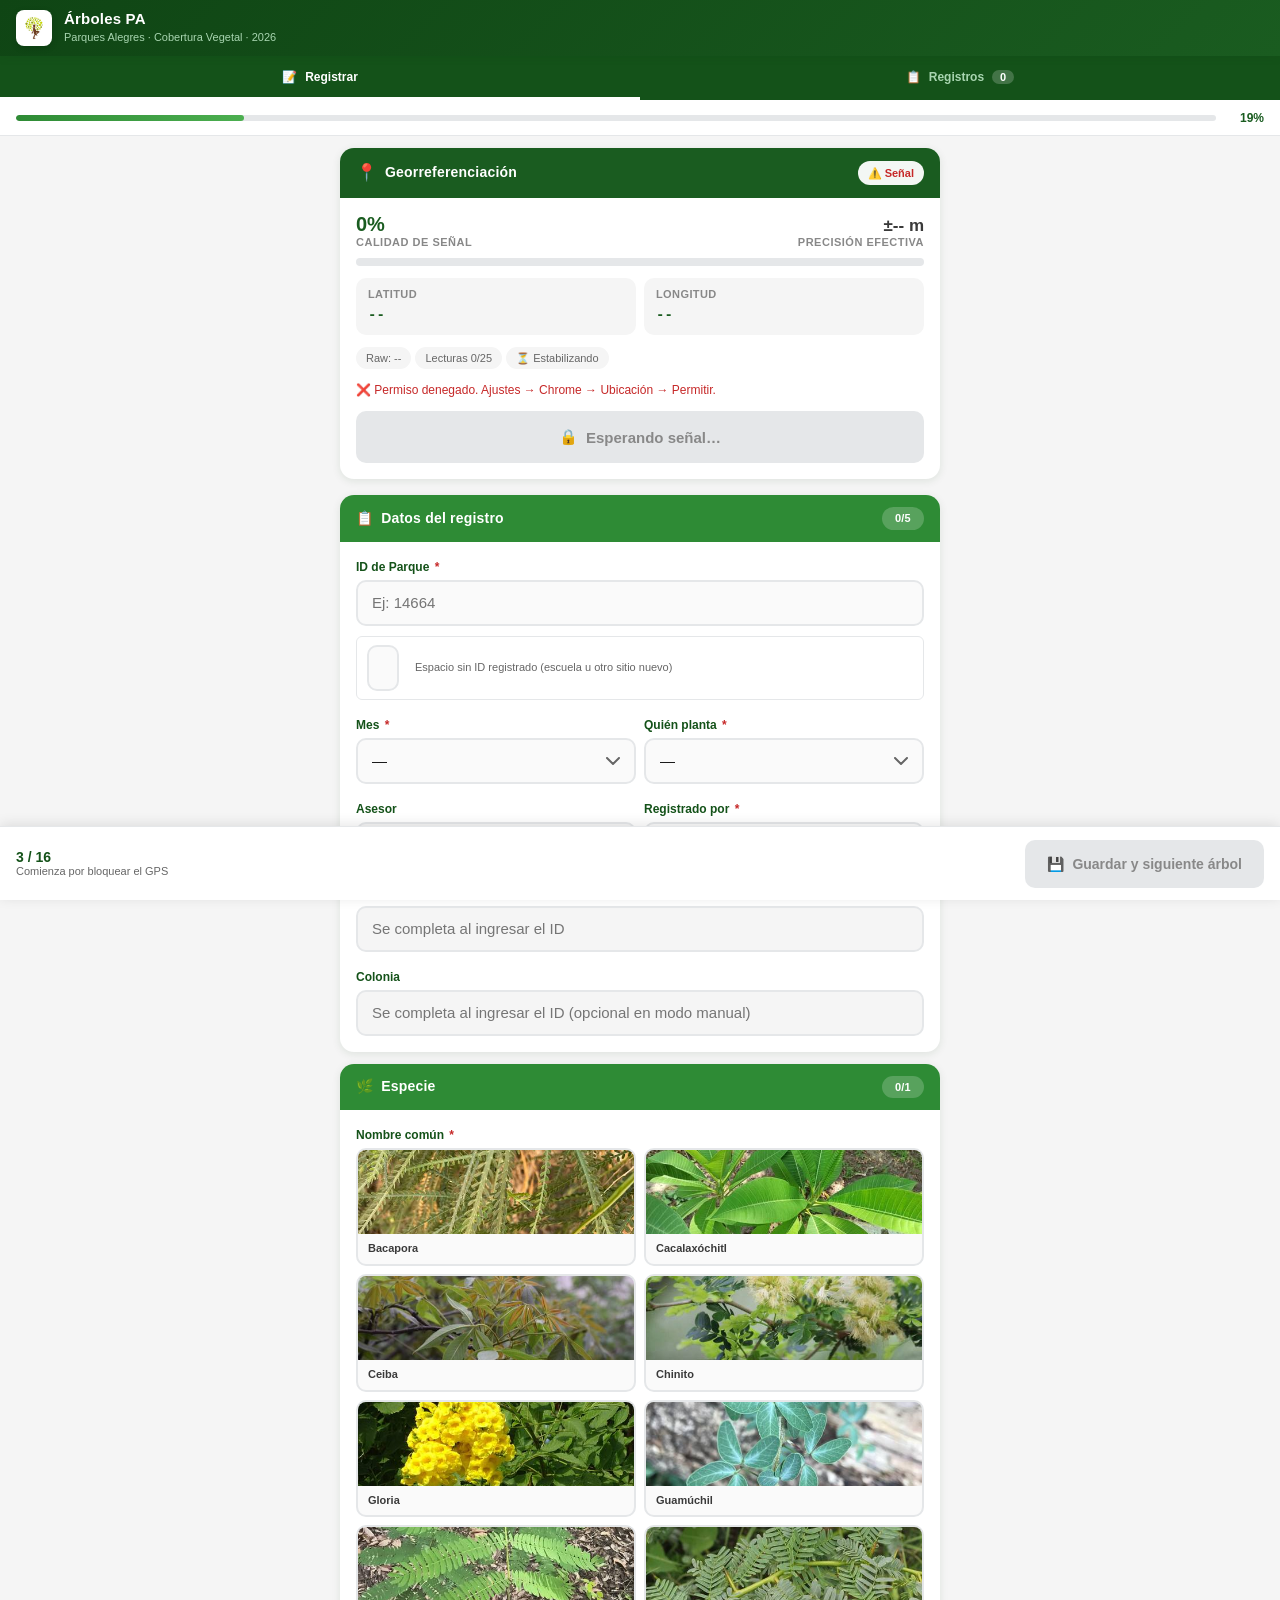
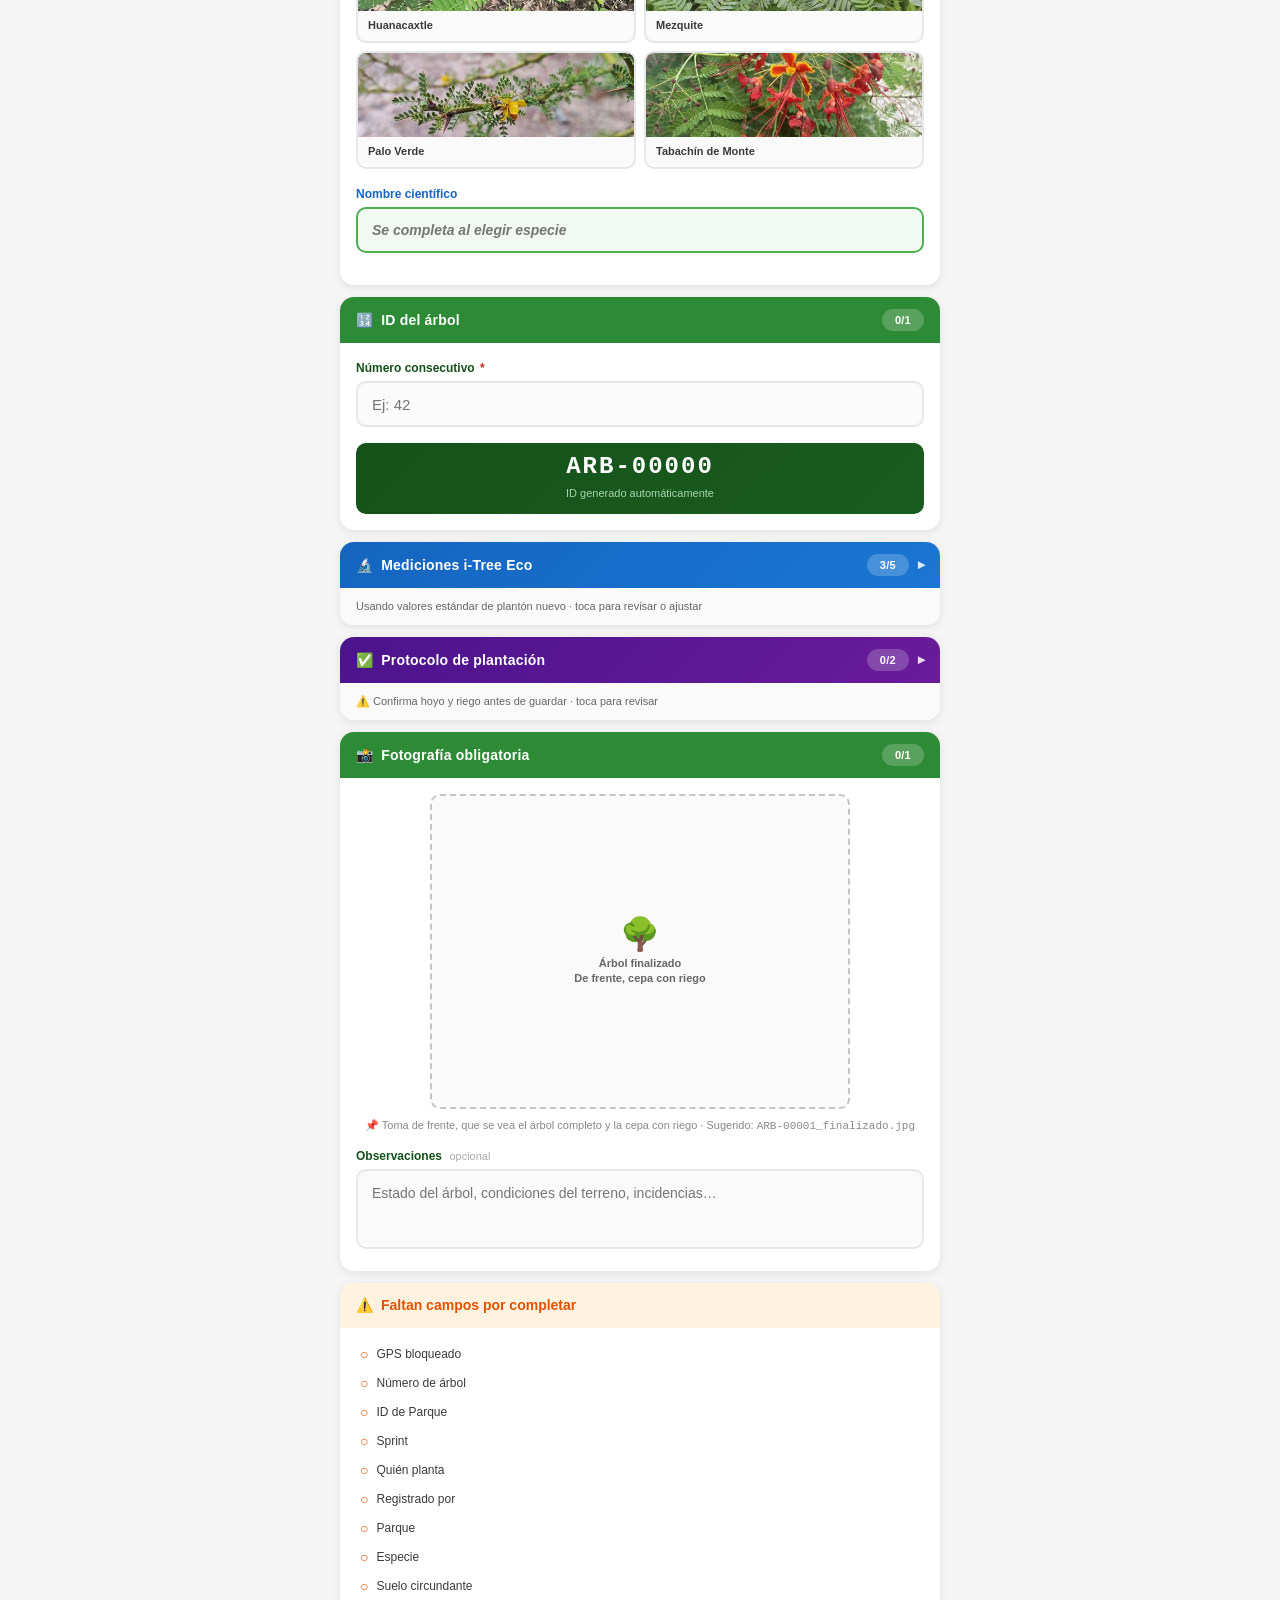
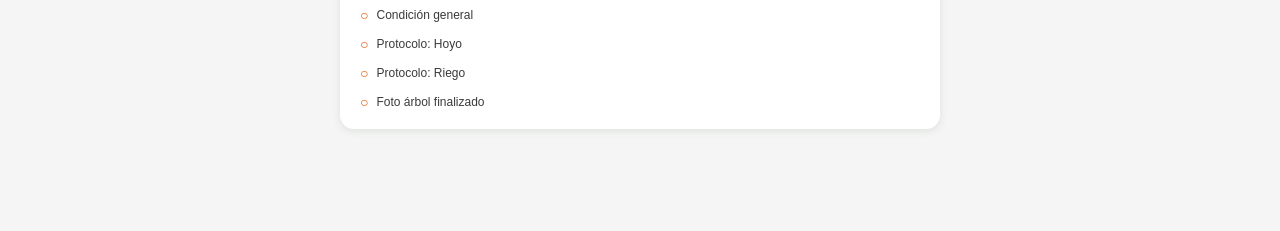
==== index.html @ ad4aee0a "Add files via upload Versión con una foto" ====
<!DOCTYPE html>
<html lang="es">
<head>
<meta charset="UTF-8">
<meta name="viewport" content="width=device-width, initial-scale=1.0, maximum-scale=1.0, user-scalable=no">
<meta name="apple-mobile-web-app-capable" content="yes">
<meta name="apple-mobile-web-app-status-bar-style" content="black-translucent">
<meta name="theme-color" content="#0F4514">
<meta name="description" content="Árboles PA — App de registro de campo, Parques Alegres, Culiacán. Cobertura Vegetal · 2026.">
<link rel="manifest" href="manifest.json">
<link rel="icon" type="image/png" sizes="32x32" href="favicon-32.png">
<link rel="apple-touch-icon" href="apple-touch-icon.png">
<title>Árboles PA · Registro de Campo</title>
<style>
:root{
  --c-p-900:#0F4514;--c-p-800:#145219;--c-p-700:#1A5C20;--c-p-600:#2E8B35;--c-p-500:#4CAF50;--c-p-100:#D4EDDA;--c-p-50:#F1F9F2;
  --c-a-700:#1565C0;--c-a-100:#E3F2FD;--c-ok:#2E7D32;--c-warn:#E65100;--c-err:#C62828;
  --c-n-900:#0F1419;--c-n-800:#1A1A1A;--c-n-700:#3A3A3A;--c-n-600:#666;--c-n-500:#888;--c-n-400:#AAA;
  --c-n-300:#C4C4C4;--c-n-200:#E5E7E9;--c-n-100:#F5F5F5;--c-n-50:#FAFAFA;--c-w:#FFF;
  --s-1:4px;--s-2:8px;--s-3:12px;--s-4:16px;--s-5:20px;--s-6:24px;--s-8:32px;--s-10:40px;
  --ff:-apple-system,BlinkMacSystemFont,'Segoe UI',Roboto,sans-serif;
  --ff-mono:ui-monospace,'SF Mono',Monaco,Consolas,monospace;
  --fs-xs:11px;--fs-sm:12px;--fs-md:14px;--fs-lg:15px;--fs-xl:17px;--fs-2xl:20px;--fs-3xl:24px;
  --r-sm:6px;--r-md:10px;--r-lg:14px;--r-full:999px;
  --sh-1:0 1px 2px rgba(15,69,20,.08);--sh-2:0 2px 8px rgba(15,69,20,.10);--sh-3:0 6px 18px rgba(15,69,20,.14);--sh-up:0 -2px 12px rgba(0,0,0,.10);
  --t-fast:120ms;--t-base:200ms;--t-slow:340ms;--easing:cubic-bezier(.2,.8,.2,1);
  --header-h:56px;--tabs-h:44px;--progress-h:36px;--savebar-h:74px;
}
@media(prefers-reduced-motion:reduce){*,*::before,*::after{animation:none!important;transition-duration:.01ms!important}}
*,*::before,*::after{box-sizing:border-box;margin:0;padding:0}
html,body{height:100%}
body{font-family:var(--ff);font-size:var(--fs-md);line-height:1.5;color:var(--c-n-800);background:var(--c-n-100);-webkit-tap-highlight-color:transparent;overscroll-behavior:none;-webkit-font-smoothing:antialiased}
button{font-family:inherit;cursor:pointer}
input,select,textarea{font-family:inherit}
button:focus-visible,input:focus-visible,select:focus-visible,textarea:focus-visible{outline:3px solid var(--c-p-500);outline-offset:2px}
.app-bar{background:linear-gradient(135deg,var(--c-p-900) 0%,var(--c-p-700) 100%);color:var(--c-w);padding:var(--s-3) var(--s-4);position:sticky;top:0;z-index:100;box-shadow:var(--sh-2);display:flex;align-items:center;gap:var(--s-3);height:var(--header-h)}
.app-bar__logo{width:36px;height:36px;border-radius:8px;background:#fff;padding:3px;object-fit:contain;flex-shrink:0;box-shadow:0 2px 6px rgba(0,0,0,.15)}
.app-bar__title{font-size:var(--fs-lg);font-weight:700;letter-spacing:.2px;line-height:1.15}
.app-bar__sub{font-size:var(--fs-xs);color:#A8D5B0;margin-top:2px;font-weight:500}
.tabs{display:flex;background:var(--c-p-800);position:sticky;top:var(--header-h);z-index:99;height:var(--tabs-h)}
.tab-btn{flex:1;padding:0 var(--s-3);border:none;background:none;color:#A8D5B0;font-size:var(--fs-sm);font-weight:600;display:flex;align-items:center;justify-content:center;gap:var(--s-2);border-bottom:3px solid transparent;transition:all var(--t-base) var(--easing)}
.tab-btn[aria-selected="true"]{color:var(--c-w);border-bottom-color:var(--c-w)}
.tab-btn__badge{background:rgba(255,255,255,.20);color:var(--c-w);font-size:var(--fs-xs);font-weight:700;padding:1px 8px;border-radius:var(--r-full);min-width:22px}
.tab-btn[aria-selected="true"] .tab-btn__badge{background:var(--c-w);color:var(--c-p-700)}
.tab-content{display:none;padding-bottom:calc(var(--savebar-h) + var(--s-4))}
.tab-content[data-active="true"]{display:block}
.progress-strip{background:var(--c-w);position:sticky;top:calc(var(--header-h) + var(--tabs-h));z-index:90;padding:var(--s-2) var(--s-4);border-bottom:1px solid var(--c-n-200);display:flex;align-items:center;gap:var(--s-3);height:var(--progress-h)}
.progress-strip__bar{flex:1;height:6px;background:var(--c-n-200);border-radius:var(--r-full);overflow:hidden}
.progress-strip__fill{height:100%;width:0%;background:linear-gradient(90deg,var(--c-p-600),var(--c-p-500));transition:width var(--t-slow) var(--easing);border-radius:var(--r-full)}
.progress-strip__pct{font-size:var(--fs-sm);font-weight:700;color:var(--c-p-700);font-variant-numeric:tabular-nums;min-width:36px;text-align:right}
.banner{padding:var(--s-3) var(--s-4);font-size:var(--fs-sm);display:flex;align-items:flex-start;gap:var(--s-2);line-height:1.5}
.banner--ok{display:none;background:#E8F5E9;color:var(--c-p-900);border-left:4px solid var(--c-ok);font-weight:600;position:sticky;top:calc(var(--header-h) + var(--tabs-h) + var(--progress-h));z-index:80;transition:opacity var(--t-slow) var(--easing)}
.gps{margin:var(--s-3) var(--s-4) var(--s-4);background:var(--c-w);border-radius:var(--r-lg);box-shadow:var(--sh-2);overflow:hidden}
.gps__head{display:flex;align-items:center;gap:var(--s-2);padding:var(--s-3) var(--s-4);background:var(--c-p-700);color:var(--c-w)}
.gps__icon{font-size:var(--fs-xl)}
.gps__title{font-size:var(--fs-md);font-weight:700;flex:1;letter-spacing:.2px}
.gps__badge{font-size:var(--fs-xs);font-weight:700;padding:4px 10px;border-radius:var(--r-full);background:rgba(255,255,255,.95);transition:all var(--t-base) var(--easing);white-space:nowrap}
.gps__badge--wait{color:var(--c-n-500)}.gps__badge--poor{color:var(--c-err)}.gps__badge--good{color:var(--c-ok)}
.gps__body{padding:var(--s-4)}
.gps__quality{display:flex;align-items:baseline;justify-content:space-between;margin-bottom:var(--s-2)}
.gps__quality-pct{font-size:var(--fs-2xl);font-weight:800;color:var(--c-p-700);font-variant-numeric:tabular-nums;line-height:1}
.gps__quality-label{font-size:var(--fs-xs);color:var(--c-n-500);font-weight:600;text-transform:uppercase;letter-spacing:.5px}
.gps__bar{background:var(--c-n-200);border-radius:var(--r-full);height:8px;margin-bottom:var(--s-3);overflow:hidden}
.gps__bar-fill{height:100%;width:0;border-radius:var(--r-full);transition:width var(--t-slow) var(--easing),background var(--t-slow)}
.gps__coords{display:grid;grid-template-columns:1fr 1fr;gap:var(--s-2);margin-bottom:var(--s-3)}
.gps__coord{background:var(--c-n-100);border-radius:var(--r-md);padding:var(--s-2) var(--s-3)}
.gps__coord-label{font-size:var(--fs-xs);color:var(--c-n-500);font-weight:700;text-transform:uppercase;letter-spacing:.4px}
.gps__coord-value{font-size:var(--fs-md);font-weight:700;color:var(--c-p-700);font-variant-numeric:tabular-nums;font-family:var(--ff-mono);margin-top:2px}
.gps__coord-dms{font-size:var(--fs-xs);color:var(--c-n-500);margin-top:1px}
.gps__meta{display:flex;gap:var(--s-1);flex-wrap:wrap;font-size:var(--fs-xs);color:var(--c-n-600);margin-bottom:var(--s-3)}
.gps__meta-chip{background:var(--c-n-100);padding:3px 10px;border-radius:var(--r-full);font-weight:500}
.gps__msg{font-size:var(--fs-sm);color:var(--c-n-700);margin-bottom:var(--s-3);min-height:18px}
.gps__msg--good{color:var(--c-ok);font-weight:600}.gps__msg--poor{color:var(--c-err)}
.btn-lock{width:100%;padding:14px;border:none;border-radius:var(--r-md);font-size:var(--fs-lg);font-weight:700;background:var(--c-n-200);color:var(--c-n-500);transition:all var(--t-base) var(--easing);display:flex;align-items:center;justify-content:center;gap:var(--s-2);min-height:52px}
.btn-lock--ready{background:var(--c-p-600);color:var(--c-w);animation:pulseGlow 1.6s infinite}
.btn-lock--locked{background:var(--c-ok);color:var(--c-w);animation:none}
@keyframes pulseGlow{0%,100%{box-shadow:0 0 0 0 rgba(46,139,53,.45)}50%{box-shadow:0 0 0 10px rgba(46,139,53,0)}}
.gps__warn{display:none;margin-top:var(--s-2);padding:var(--s-2) var(--s-3);background:#FFF3E0;border-left:4px solid var(--c-warn);border-radius:0 var(--r-md) var(--r-md) 0;font-size:var(--fs-sm);color:var(--c-warn)}
.section{margin:var(--s-3) var(--s-4);background:var(--c-w);border-radius:var(--r-lg);box-shadow:var(--sh-2);overflow:hidden}
.section__head{display:flex;align-items:center;gap:var(--s-2);padding:var(--s-3) var(--s-4);background:var(--c-p-600);color:var(--c-w);font-size:var(--fs-md);font-weight:700;letter-spacing:.2px}
.section__head--collapsible{cursor:pointer;user-select:none}
.section__chevron{transition:transform var(--t-base) var(--easing);font-size:14px;opacity:.85}
.section.is-collapsed .section__chevron{transform:rotate(-90deg)}
.section.is-collapsed .section__body{display:none}
.section__summary{padding:10px var(--s-4);font-size:var(--fs-xs);color:var(--c-n-600);background:var(--c-n-50);display:none}
.section.is-collapsed .section__summary{display:block}
.section__head--itree{background:linear-gradient(135deg,#1565C0,#1976D2)}
.section__head--proto{background:linear-gradient(135deg,#4A148C,#6A1B9A)}
.section__head__title{flex:1;display:flex;align-items:center;gap:var(--s-2)}
.section__head__status{font-size:var(--fs-xs);font-weight:700;padding:3px 10px;border-radius:var(--r-full);background:rgba(255,255,255,.20);min-width:42px;text-align:center;transition:all var(--t-base) var(--easing)}
.section__head__status--ok{background:var(--c-w);color:var(--c-ok)}
.section__body{padding:var(--s-4)}
.field{margin-bottom:var(--s-4)}
.field:last-child{margin-bottom:0}
.field__label{display:block;font-size:var(--fs-sm);font-weight:700;color:var(--c-p-800);margin-bottom:var(--s-1)}
.field__label .req{color:var(--c-err);margin-left:2px}
.field__label .opt{color:var(--c-n-400);font-weight:500;font-size:var(--fs-xs);margin-left:4px}
.field__hint{font-size:var(--fs-xs);color:var(--c-n-500);margin-top:4px;line-height:1.45}
.field input,.field select,.field textarea{width:100%;padding:12px 14px;border:2px solid var(--c-n-200);border-radius:var(--r-md);font-size:var(--fs-lg);color:var(--c-n-800);background:var(--c-n-50);transition:all var(--t-fast) var(--easing);-webkit-appearance:none;appearance:none;min-height:46px}
.field input:focus,.field select:focus,.field textarea:focus{border-color:var(--c-p-600);background:var(--c-w);outline:none;box-shadow:0 0 0 3px rgba(46,139,53,.18)}
.field--ok input,.field--ok select,.field--ok textarea{border-color:var(--c-p-600);background:var(--c-p-50)}
.field select{background-image:url("data:image/svg+xml,%3Csvg xmlns='http://www.w3.org/2000/svg' width='14' height='8' viewBox='0 0 14 8'%3E%3Cpath d='M1 1l6 6 6-6' stroke='%23666' stroke-width='2' fill='none' stroke-linecap='round'/%3E%3C/svg%3E");background-repeat:no-repeat;background-position:right 14px center;padding-right:40px;cursor:pointer}
.field textarea{resize:none;height:80px;font-size:var(--fs-md);line-height:1.5}
.field-row{display:grid;grid-template-columns:1fr 1fr;gap:var(--s-2)}
.field--auto input{background:var(--c-p-50)!important;border-color:var(--c-p-500)!important;color:var(--c-p-800)!important;font-weight:600;font-size:var(--fs-md);font-style:italic}
.field--auto .field__label{color:var(--c-a-700)}
.field-unit{position:relative}
.field-unit input{padding-right:54px}
.field-unit__sufix{position:absolute;right:14px;top:50%;transform:translateY(-50%);font-size:var(--fs-md);font-weight:700;color:var(--c-n-500);pointer-events:none}
.itree-card{margin-top:var(--s-3);background:var(--c-a-100);border-radius:var(--r-md);padding:var(--s-3);display:flex;align-items:center;gap:var(--s-2);flex-wrap:wrap}
.itree-card__label{font-size:var(--fs-xs);font-weight:700;color:var(--c-a-700);text-transform:uppercase;letter-spacing:.5px;width:100%}
.itree-code{background:var(--c-p-700);color:var(--c-w);padding:6px 14px;border-radius:var(--r-sm);font-size:var(--fs-lg);font-weight:700;font-family:var(--ff-mono);letter-spacing:1.5px}
.itree-bd{font-size:var(--fs-xs);font-weight:700;padding:4px 10px;border-radius:var(--r-full)}
.itree-bd--si{background:#C8E6C9;color:#1B5E20}
.itree-bd--no{background:#FFF9C4;color:#827717}
.itree-alt{width:100%;font-size:var(--fs-xs);color:var(--c-warn);background:#FFF3E0;padding:6px 10px;border-radius:var(--r-sm)}
input[readonly]{background:var(--c-n-100);color:var(--c-n-700);cursor:not-allowed}
.manual-toggle{display:flex;align-items:center;gap:8px;margin-top:10px;padding:8px 10px;border-radius:var(--r-sm);border:1.5px solid var(--c-n-200);font-size:var(--fs-xs);color:var(--c-n-600);cursor:pointer;transition:all var(--t-base) var(--easing)}
.manual-toggle input[type="checkbox"]{width:16px;height:16px;flex-shrink:0;accent-color:var(--c-p-600);cursor:pointer}
.manual-toggle span{line-height:1.3}
.manual-toggle.is-active{border-color:var(--c-p-600);background:var(--c-p-50);color:var(--c-p-800);font-weight:600}
.especie-grid{display:grid;grid-template-columns:repeat(2,1fr);gap:var(--s-2)}
.especie-card{position:relative;border:2px solid var(--c-n-200);border-radius:var(--r-md);overflow:hidden;cursor:pointer;background:var(--c-n-50);transition:all var(--t-base) var(--easing);text-align:left}
.especie-card img{width:100%;height:84px;object-fit:cover;display:block;background:var(--c-n-100)}
.especie-card__name{display:block;padding:8px 10px;font-size:var(--fs-xs);font-weight:700;color:var(--c-n-700);line-height:1.25}
.especie-card.is-active{border-color:var(--c-p-600);background:var(--c-p-50);box-shadow:0 0 0 3px var(--c-p-100)}
.especie-card.is-active .especie-card__name{color:var(--c-p-800)}
.especie-card__check{position:absolute;top:6px;right:6px;width:22px;height:22px;border-radius:50%;background:var(--c-p-700);color:#fff;display:none;align-items:center;justify-content:center;font-size:13px;font-weight:900}
.especie-card.is-active .especie-card__check{display:flex}
.id-display{background:linear-gradient(135deg,var(--c-p-800),var(--c-p-700));color:var(--c-w);border-radius:var(--r-md);padding:var(--s-3) var(--s-4);text-align:center;margin-top:var(--s-3)}
.id-display__value{font-size:var(--fs-3xl);font-weight:800;font-family:var(--ff-mono);letter-spacing:2px;line-height:1}
.id-display__label{font-size:var(--fs-xs);color:#A8D5B0;margin-top:6px;font-weight:500}
.proto-list{display:flex;flex-direction:column;gap:var(--s-2)}
.proto-item{display:flex;align-items:center;gap:var(--s-3);padding:var(--s-3) var(--s-4);border:2px solid var(--c-n-200);border-radius:var(--r-md);background:var(--c-n-50);transition:all var(--t-base) var(--easing);cursor:pointer;user-select:none;min-height:64px}
.proto-item:active{transform:scale(.98)}
.proto-item--done{border-color:var(--c-ok);background:linear-gradient(135deg,#F1F9F2,#E8F5E9)}
.proto-item__check{width:28px;height:28px;flex-shrink:0;border:2px solid var(--c-n-300);border-radius:50%;display:flex;align-items:center;justify-content:center;background:var(--c-w);transition:all var(--t-base) var(--easing);font-size:var(--fs-md);color:transparent;font-weight:900}
.proto-item--done .proto-item__check{background:var(--c-ok);border-color:var(--c-ok);color:var(--c-w)}
.proto-item__check::before{content:"✓"}
.proto-item input[type=checkbox]{position:absolute;opacity:0;pointer-events:none}
.proto-item__txt{flex:1}
.proto-item__title{font-size:var(--fs-md);font-weight:700;color:var(--c-n-800);line-height:1.3}
.proto-item__sub{font-size:var(--fs-xs);color:var(--c-n-600);margin-top:2px;line-height:1.4}
.proto-item--done .proto-item__title{color:var(--c-p-800)}
.foto-grid{display:grid;grid-template-columns:1fr 1fr;gap:var(--s-3)}
.foto-grid--single{grid-template-columns:1fr}
.foto-grid--single .foto-slot{aspect-ratio:4/3;max-width:420px;margin:0 auto;width:100%}
.foto-slot{position:relative;border:2px dashed var(--c-n-300);border-radius:var(--r-md);aspect-ratio:1;overflow:hidden;background:var(--c-n-50);display:flex;flex-direction:column;align-items:center;justify-content:center;transition:all var(--t-base) var(--easing);cursor:pointer}
.foto-slot:active{transform:scale(.98)}
.foto-slot--taken{border-style:solid;border-color:var(--c-ok)}
.foto-slot input[type=file]{position:absolute;inset:0;opacity:0;cursor:pointer;font-size:0}
.foto-slot__icon{font-size:32px;line-height:1;margin-bottom:6px;pointer-events:none}
.foto-slot__label{font-size:var(--fs-xs);color:var(--c-n-600);font-weight:600;text-align:center;padding:0 var(--s-2);pointer-events:none;line-height:1.35}
.foto-slot__img{position:absolute;inset:0;width:100%;height:100%;object-fit:cover;display:none}
.foto-slot__check{position:absolute;top:8px;right:8px;background:var(--c-ok);color:var(--c-w);border-radius:50%;width:26px;height:26px;display:none;align-items:center;justify-content:center;font-size:var(--fs-md);font-weight:900;box-shadow:0 2px 6px rgba(0,0,0,.3)}
.foto-slot--taken .foto-slot__check{display:flex}
.foto-slot--taken .foto-slot__icon,.foto-slot--taken .foto-slot__label{display:none}
.foto-nota{font-size:var(--fs-xs);color:var(--c-n-500);text-align:center;margin-top:var(--s-2)}
.pending{margin:var(--s-3) var(--s-4);background:var(--c-w);border-radius:var(--r-lg);box-shadow:var(--sh-2);overflow:hidden}
.pending__head{background:#FFF3E0;color:var(--c-warn);padding:var(--s-3) var(--s-4);font-size:var(--fs-md);font-weight:700;display:flex;align-items:center;gap:var(--s-2)}
.pending__list{padding:var(--s-3)}
.pending__item{display:flex;align-items:center;gap:var(--s-2);font-size:var(--fs-sm);color:var(--c-n-700);padding:var(--s-1) var(--s-2);border-radius:var(--r-sm);cursor:pointer;transition:background var(--t-fast)}
.pending__item:hover{background:var(--c-n-100)}
.pending__item::before{content:"○";color:var(--c-warn);font-size:var(--fs-md);font-weight:700}
.pending__ok{display:none;padding:var(--s-4);text-align:center;font-size:var(--fs-md);color:var(--c-ok);font-weight:700}
.pending--ok .pending__head,.pending--ok .pending__list{display:none}
.pending--ok .pending__ok{display:block}
.save-bar{position:fixed;bottom:0;left:0;right:0;z-index:200;background:var(--c-w);box-shadow:var(--sh-up);padding:var(--s-3) var(--s-4);display:flex;align-items:center;gap:var(--s-3);border-top:1px solid var(--c-n-200);height:var(--savebar-h);transition:transform var(--t-slow) var(--easing)}
.save-bar[data-hidden="true"]{transform:translateY(100%)}
.save-bar__info{display:flex;flex-direction:column;flex:1;line-height:1.2}
.save-bar__count{font-size:var(--fs-md);font-weight:800;color:var(--c-p-800);font-variant-numeric:tabular-nums}
.save-bar__hint{font-size:var(--fs-xs);color:var(--c-n-600)}
.btn-save{flex:0 0 auto;padding:14px 22px;background:var(--c-p-700);color:var(--c-w);border:none;border-radius:var(--r-md);font-size:var(--fs-md);font-weight:700;box-shadow:0 4px 12px rgba(15,69,20,.30);transition:all var(--t-base) var(--easing);display:flex;align-items:center;gap:var(--s-2);min-height:48px;min-width:160px;justify-content:center}
.btn-save:disabled{background:var(--c-n-200);color:var(--c-n-500);box-shadow:none;cursor:not-allowed}
.btn-save--saving{background:var(--c-a-700);pointer-events:none}
.btn-save:not(:disabled):active{transform:scale(.97)}
.reg-toolbar{background:var(--c-w);padding:var(--s-3) var(--s-4);position:sticky;top:calc(var(--header-h) + var(--tabs-h));z-index:50;border-bottom:1px solid var(--c-n-200)}
.reg-stats{display:grid;grid-template-columns:repeat(3,1fr);gap:var(--s-2);margin-bottom:var(--s-3)}
.reg-stat{background:linear-gradient(135deg,var(--c-p-50),var(--c-p-100));border-radius:var(--r-md);padding:var(--s-2) var(--s-3);text-align:center}
.reg-stat__value{font-size:var(--fs-2xl);font-weight:800;color:var(--c-p-700);line-height:1;font-variant-numeric:tabular-nums}
.reg-stat__label{font-size:10px;color:var(--c-n-600);font-weight:600;text-transform:uppercase;letter-spacing:.4px;margin-top:4px}
.reg-search{position:relative;margin-bottom:var(--s-2)}
.reg-search input{width:100%;padding:10px 14px 10px 38px;border:2px solid var(--c-n-200);border-radius:var(--r-md);font-size:var(--fs-md);background:var(--c-n-50);min-height:42px}
.reg-search input:focus{outline:none;border-color:var(--c-p-600);background:var(--c-w)}
.reg-search::before{content:"🔍";position:absolute;left:12px;top:50%;transform:translateY(-50%);font-size:var(--fs-md);pointer-events:none}
.reg-actions{display:flex;gap:var(--s-2);flex-wrap:wrap}
.btn-action{padding:8px 14px;background:var(--c-p-700);color:var(--c-w);border:none;border-radius:var(--r-full);font-size:var(--fs-sm);font-weight:600;display:inline-flex;align-items:center;gap:6px;transition:all var(--t-fast) var(--easing)}
.btn-action:active{transform:scale(.96)}
.btn-action--secondary{background:var(--c-w);color:var(--c-p-700);border:1px solid var(--c-p-700)}
.btn-action--danger{background:var(--c-w);color:var(--c-err);border:1px solid var(--c-err)}
.reg-card{margin:var(--s-2) var(--s-4);background:var(--c-w);border-radius:var(--r-md);box-shadow:var(--sh-1);overflow:hidden;border-left:4px solid var(--c-p-600);transition:transform var(--t-fast)}
.reg-card:active{transform:scale(.99)}
.reg-card__head{display:flex;align-items:center;justify-content:space-between;padding:var(--s-2) var(--s-3);background:var(--c-p-50);gap:var(--s-2)}
.reg-card__id{font-size:var(--fs-md);font-weight:800;color:var(--c-p-800);font-family:var(--ff-mono);letter-spacing:.5px}
.reg-card__badge{font-size:10px;font-weight:700;padding:3px 10px;border-radius:var(--r-full);background:var(--c-p-100);color:var(--c-p-800)}
.reg-card__body{padding:var(--s-2) var(--s-3);font-size:var(--fs-sm)}
.reg-row{display:flex;justify-content:space-between;gap:var(--s-2);padding:4px 0;border-bottom:1px solid var(--c-n-100)}
.reg-row:last-child{border-bottom:none}
.reg-row__k{color:var(--c-n-500);font-weight:600;flex-shrink:0}
.reg-row__v{color:var(--c-n-800);text-align:right}
.reg-gps{font-family:var(--ff-mono);color:var(--c-p-700);font-weight:600;font-size:var(--fs-xs)}
.reg-chips{display:flex;gap:4px;flex-wrap:wrap;margin-top:var(--s-2)}
.reg-chip{font-size:10px;font-weight:600;padding:3px 8px;border-radius:var(--r-full);background:var(--c-a-100);color:var(--c-a-700)}
.reg-chip--ok{background:#C8E6C9;color:#1B5E20}
.reg-chip--warn{background:#FFCDD2;color:var(--c-err)}
.reg-fotos{display:flex;gap:var(--s-1);margin-top:var(--s-2)}
.reg-fotos img{width:56px;height:56px;object-fit:cover;border-radius:var(--r-sm);border:2px solid var(--c-p-100)}
.no-regs{padding:var(--s-10) var(--s-4);text-align:center;color:var(--c-n-400)}
.no-regs__icon{font-size:48px;margin-bottom:var(--s-3)}
.no-regs__msg{font-size:var(--fs-md);line-height:1.5}
.toast{position:fixed;bottom:calc(var(--savebar-h) + 12px);left:50%;transform:translateX(-50%) translateY(20px);background:var(--c-n-900);color:var(--c-w);padding:12px 22px;border-radius:var(--r-full);font-size:var(--fs-md);font-weight:600;opacity:0;transition:all var(--t-base) var(--easing);pointer-events:none;z-index:999;max-width:90vw;text-align:center;box-shadow:var(--sh-3)}
.toast--show{opacity:1;transform:translateX(-50%) translateY(0)}
.toast--err{background:var(--c-err)}
.toast--ok{background:var(--c-ok)}
.tip{background:var(--c-a-100);border-radius:var(--r-md);padding:var(--s-2) var(--s-3);font-size:var(--fs-xs);color:var(--c-a-700);line-height:1.5;margin-top:var(--s-2)}
@media(min-width:640px){.gps,.section,.pending,.reg-card{margin-left:auto;margin-right:auto;max-width:600px}}
</style>
</head>
<body>
<header class="app-bar" role="banner">
  <img class="app-bar__logo" src="[data-uri]" alt="Logo Parques Alegres" width="36" height="36">
  <div>
    <div class="app-bar__title">Árboles PA</div>
    <div class="app-bar__sub">Parques Alegres · Cobertura Vegetal · 2026</div>
  </div>
</header>
<nav class="tabs" role="tablist">
  <button class="tab-btn" id="tb-reg" role="tab" aria-selected="true" onclick="switchTab('registrar')"><span aria-hidden="true">📝</span><span>Registrar</span></button>
  <button class="tab-btn" id="tb-list" role="tab" aria-selected="false" onclick="switchTab('registros')"><span aria-hidden="true">📋</span><span>Registros</span><span class="tab-btn__badge" id="navBadge">0</span></button>
</nav>
<div class="progress-strip" id="progressStrip" aria-live="polite">
  <div class="progress-strip__bar" role="progressbar" aria-valuemin="0" aria-valuemax="100" aria-valuenow="0"><div class="progress-strip__fill" id="progressFill"></div></div>
  <span class="progress-strip__pct" id="progressPct">0%</span>
</div>
<div class="banner banner--ok" id="bannerOk" role="status"><span aria-hidden="true">✅</span><div>Árbol guardado — ID: <strong id="bannerOkID"></strong></div></div>

<section id="tab-registrar" class="tab-content" data-active="true" role="tabpanel">
  <div class="gps">
    <div class="gps__head">
      <span class="gps__icon" aria-hidden="true">📍</span>
      <span class="gps__title">Georreferenciación</span>
      <span class="gps__badge gps__badge--wait" id="gpsBadge" aria-live="polite">Esperando…</span>
    </div>
    <div class="gps__body">
      <div class="gps__quality">
        <div><div class="gps__quality-pct" id="gpsQuality">0%</div><div class="gps__quality-label">Calidad de señal</div></div>
        <div style="text-align:right"><div class="gps__quality-pct" id="gpsAccVal" style="font-size:var(--fs-xl);color:var(--c-n-700)">±-- m</div><div class="gps__quality-label">Precisión efectiva</div></div>
      </div>
      <div class="gps__bar"><div class="gps__bar-fill" id="gpsBar"></div></div>
      <div class="gps__coords">
        <div class="gps__coord"><div class="gps__coord-label">Latitud</div><div class="gps__coord-value" id="gpsLat">--</div><div class="gps__coord-dms" id="gpsLatDMS"></div></div>
        <div class="gps__coord"><div class="gps__coord-label">Longitud</div><div class="gps__coord-value" id="gpsLon">--</div><div class="gps__coord-dms" id="gpsLonDMS"></div></div>
      </div>
      <div class="gps__meta">
        <span class="gps__meta-chip" id="gpsRaw">Raw: --</span>
        <span class="gps__meta-chip" id="gpsN">Lecturas 0/25</span>
        <span class="gps__meta-chip" id="gpsStable">⏳ Estabilizando</span>
      </div>
      <p class="gps__msg" id="gpsMsg">Iniciando GPS…</p>
      <button class="btn-lock" id="btnLock" disabled onclick="lockGPS()">🔒 <span>Esperando señal…</span></button>
      <div class="gps__warn" id="gpsWarn">⚠️ Coordenadas fuera de Culiacán — verifica el GPS y que estés en campo.</div>
    </div>
  </div>

  <div class="section">
    <div class="section__head"><div class="section__head__title"><span aria-hidden="true">📋</span> Datos del registro</div><span class="section__head__status" id="stDatos">0/5</span></div>
    <div class="section__body">
      <div class="field" id="f-idParque"><label class="field__label" for="idParque">ID de Parque <span class="req">*</span></label>
        <input type="text" id="idParque" inputmode="numeric" placeholder="Ej: 14664" autocomplete="off" oninput="buscarParque()">
        <div class="itree-bd" id="idParqueStatus" style="display:none;margin-top:6px"></div>
        <label class="manual-toggle" id="manualToggleWrap">
          <input type="checkbox" id="manualToggle" onchange="toggleManualParque()">
          <span id="manualToggleIcon" aria-hidden="true"></span>
          <span>Espacio sin ID registrado (escuela u otro sitio nuevo)</span>
        </label>
      </div>
      <div class="field-row">
        <div class="field" id="f-sprint"><label class="field__label" for="sprint">Mes <span class="req">*</span></label>
          <select id="sprint"><option value="">—</option><option>Enero</option><option>Febrero</option><option>Marzo</option><option>Abril</option><option>Mayo</option><option>Junio</option><option>Julio</option><option>Agosto</option><option>Septiembre</option><option>Octubre</option><option>Noviembre</option><option>Diciembre</option></select>
        </div>
        <div class="field" id="f-ejecutor"><label class="field__label" for="ejecutor">Quién planta <span class="req">*</span></label>
          <select id="ejecutor"><option value="">—</option><option>Comité y vecinos</option><option>Voluntariado</option><option>Estudiantes</option></select>
        </div>
      </div>
      <div class="field-row">
        <div class="field" id="f-asesor"><label class="field__label" for="asesor">Asesor</label>
          <input type="text" id="asesor" placeholder="Se completa al ingresar el ID" autocomplete="off" readonly>
        </div>
        <div class="field" id="f-registrante"><label class="field__label" for="registrante">Registrado por <span class="req">*</span></label>
          <input type="text" id="registrante" placeholder="Ej: María Pérez" autocomplete="off">
        </div>
      </div>
      <div class="field" id="f-parque"><label class="field__label" for="parque">Parque o área <span class="req">*</span></label>
        <input type="text" id="parque" placeholder="Se completa al ingresar el ID" autocomplete="off" readonly>
      </div>
      <div class="field" id="f-colonia"><label class="field__label" for="colonia">Colonia</label>
        <input type="text" id="colonia" placeholder="Se completa al ingresar el ID (opcional en modo manual)" autocomplete="off" readonly>
      </div>
    </div>
  </div>

  <div class="section">
    <div class="section__head"><div class="section__head__title"><span aria-hidden="true">🌿</span> Especie</div><span class="section__head__status" id="stEspecie">0/1</span></div>
    <div class="section__body">
      <div class="field" id="f-especie"><label class="field__label" for="especie">Nombre común <span class="req">*</span></label>
        <input type="hidden" id="especie">
        <div class="especie-grid" id="especieGrid">
          <button type="button" class="especie-card" id="ecard-parkinsonia_aculeata" onclick="selectEspecie('Bacapora (Parkinsonia aculeata)')" aria-label="Bacapora (Parkinsonia aculeata)">
            <span class="especie-card__check">✓</span>
            <img src="[data-uri]" alt="Bacapora" loading="lazy">
            <span class="especie-card__name">Bacapora</span>
          </button>
          <button type="button" class="especie-card" id="ecard-plumeria_rubra" onclick="selectEspecie('Cacalaxóchitl (Plumeria rubra)')" aria-label="Cacalaxóchitl (Plumeria rubra)">
            <span class="especie-card__check">✓</span>
            <img src="[data-uri]" alt="Cacalaxóchitl" loading="lazy">
            <span class="especie-card__name">Cacalaxóchitl</span>
          </button>
          <button type="button" class="especie-card" id="ecard-ceiba_aesculifolia" onclick="selectEspecie('Ceiba (Ceiba aesculifolia)')" aria-label="Ceiba (Ceiba aesculifolia)">
            <span class="especie-card__check">✓</span>
            <img src="[data-uri]" alt="Ceiba" loading="lazy">
            <span class="especie-card__name">Ceiba</span>
          </button>
          <button type="button" class="especie-card" id="ecard-ebenopsis_ebano" onclick="selectEspecie('Chinito (Ebenopsis ebano)')" aria-label="Chinito (Ebenopsis ebano)">
            <span class="especie-card__check">✓</span>
            <img src="[data-uri]" alt="Chinito" loading="lazy">
            <span class="especie-card__name">Chinito</span>
          </button>
          <button type="button" class="especie-card" id="ecard-tecoma_stans" onclick="selectEspecie('Gloria (Tecoma stans)')" aria-label="Gloria (Tecoma stans)">
            <span class="especie-card__check">✓</span>
            <img src="[data-uri]" alt="Gloria" loading="lazy">
            <span class="especie-card__name">Gloria</span>
          </button>
          <button type="button" class="especie-card" id="ecard-pithecellobium_dulce" onclick="selectEspecie('Guamúchil (Pithecellobium dulce)')" aria-label="Guamúchil (Pithecellobium dulce)">
            <span class="especie-card__check">✓</span>
            <img src="[data-uri]" alt="Guamúchil" loading="lazy">
            <span class="especie-card__name">Guamúchil</span>
          </button>
          <button type="button" class="especie-card" id="ecard-enterolobium_cyclocarpum" onclick="selectEspecie('Huanacaxtle (Enterolobium cyclocarpum)')" aria-label="Huanacaxtle (Enterolobium cyclocarpum)">
            <span class="especie-card__check">✓</span>
            <img src="[data-uri]" alt="Huanacaxtle" loading="lazy">
            <span class="especie-card__name">Huanacaxtle</span>
          </button>
          <button type="button" class="especie-card" id="ecard-prosopis_juliflora" onclick="selectEspecie('Mezquite (Prosopis juliflora)')" aria-label="Mezquite (Prosopis juliflora)">
            <span class="especie-card__check">✓</span>
            <img src="[data-uri]" alt="Mezquite" loading="lazy">
            <span class="especie-card__name">Mezquite</span>
          </button>
          <button type="button" class="especie-card" id="ecard-parkinsonia_praecox" onclick="selectEspecie('Palo Verde (Parkinsonia praecox)')" aria-label="Palo Verde (Parkinsonia praecox)">
            <span class="especie-card__check">✓</span>
            <img src="[data-uri]" alt="Palo Verde" loading="lazy">
            <span class="especie-card__name">Palo Verde</span>
          </button>
          <button type="button" class="especie-card" id="ecard-caesalpinia_pulcherrima" onclick="selectEspecie('Tabachín de Monte (Caesalpinia pulcherrima)')" aria-label="Tabachín de Monte (Caesalpinia pulcherrima)">
            <span class="especie-card__check">✓</span>
            <img src="[data-uri]" alt="Tabachín de Monte" loading="lazy">
            <span class="especie-card__name">Tabachín de Monte</span>
          </button>
        </div>
      </div>
      <div class="field field--auto"><label class="field__label" for="nombreCientifico">Nombre científico</label>
        <input type="text" id="nombreCientifico" readonly placeholder="Se completa al elegir especie">
      </div>
      <div class="itree-card" id="itreeInfo" style="display:none">
        <div class="itree-card__label">Código i-Tree Eco</div>
        <span class="itree-code" id="itreeCode">—</span>
        <span class="itree-bd" id="itreeBD">—</span>
        <div class="itree-alt" id="itreeAlt" style="display:none">⚠️ Alternativa en i-Tree: <strong id="itreeAltText"></strong></div>
      </div>

    </div>
  </div>

  <div class="section">
    <div class="section__head"><div class="section__head__title"><span aria-hidden="true">🔢</span> ID del árbol</div><span class="section__head__status" id="stID">0/1</span></div>
    <div class="section__body">
      <div class="field" id="f-num"><label class="field__label" for="arbolNum">Número consecutivo <span class="req">*</span></label>
        <input type="number" id="arbolNum" min="1" placeholder="Ej: 42" inputmode="numeric" oninput="actualizarID()">
      </div>
      <div class="id-display"><div class="id-display__value" id="arbolID">ARB-00000</div><div class="id-display__label">ID generado automáticamente</div></div>
    </div>
  </div>

  <div class="section is-collapsed" id="sec-itree">
    <div class="section__head section__head--itree section__head--collapsible" onclick="toggleSection('sec-itree')"><div class="section__head__title"><span aria-hidden="true">🔬</span> Mediciones i-Tree Eco</div><span class="section__head__status" id="stItree">0/4</span><span class="section__chevron" aria-hidden="true">▾</span></div>
    <div class="section__summary">Usando valores estándar de plantón nuevo · toca para revisar o ajustar</div>
    <div class="section__body">
      <div class="field-row">
        <div class="field" id="f-dap"><label class="field__label" for="dap">DAP <span class="req">*</span> <span class="opt">a 1.30 m</span></label>
          <div class="field-unit"><input type="number" id="dap" min="0.5" max="60" step="0.1" value="2.5" inputmode="decimal"><span class="field-unit__sufix">cm</span></div>
        </div>
        <div class="field" id="f-altura"><label class="field__label" for="altura">Altura plantón <span class="req">*</span></label>
          <div class="field-unit"><input type="number" id="altura" min="0.3" max="10" step="0.1" value="1.5" inputmode="decimal"><span class="field-unit__sufix">m</span></div>
        </div>
      </div>
      <div class="field" id="f-suelo"><label class="field__label" for="suelo">Suelo circundante <span class="req">*</span> <span class="opt">radio 1.5 m</span></label>
        <select id="suelo"><option value="">Seleccionar tipo de suelo</option><option>Pasto / Jardín</option><option>Tierra sin vegetación</option><option>Concreto / Banqueta</option><option>Asfalto / Pavimento</option><option>Adoquín</option><option>Área natural / Tierra suelta</option></select>
      </div>
      <div class="field-row">
        <div class="field" id="f-copa"><label class="field__label" for="copa">% Copa viva <span class="req">*</span></label>
          <div class="field-unit"><input type="number" id="copa" min="0" max="100" step="1" value="95" inputmode="numeric"><span class="field-unit__sufix">%</span></div>
        </div>
        <div class="field" id="f-condicion"><label class="field__label" for="condicion">Condición general <span class="req">*</span></label>
          <select id="condicion"><option value="">Seleccionar</option><option>Buena</option><option>Regular</option><option>Mala</option><option>Crítica</option></select>
        </div>
      </div>
      <div class="tip">💡 <strong>DAP plantón nuevo:</strong> medir con cinta a 1.30 m del suelo (típico 2–3 cm). <strong>Copa viva:</strong> plantón sano = 95%. Se actualizará en la auditoría del Sprint 4.</div>
    </div>
  </div>

  <div class="section is-collapsed" id="sec-proto">
    <div class="section__head section__head--proto section__head--collapsible" onclick="toggleSection('sec-proto')"><div class="section__head__title"><span aria-hidden="true">✅</span> Protocolo de plantación</div><span class="section__head__status" id="stProto">0/2</span><span class="section__chevron" aria-hidden="true">▾</span></div>
    <div class="section__summary">⚠️ Confirma hoyo y riego antes de guardar · toca para revisar</div>
    <div class="section__body">
      <div class="proto-list">
        <label class="proto-item" id="protoHoyo-label">
          <input type="checkbox" id="protoHoyo" onchange="onProto('Hoyo')">
          <span class="proto-item__check" aria-hidden="true"></span>
          <div class="proto-item__txt"><div class="proto-item__title">Hoyo 60 × 60 × 60 cm</div><div class="proto-item__sub">Excavación con dimensiones mínimas verificadas</div></div>
        </label>
        <label class="proto-item" id="protoRiego-label">
          <input type="checkbox" id="protoRiego" onchange="onProto('Riego')">
          <span class="proto-item__check" aria-hidden="true"></span>
          <div class="proto-item__txt"><div class="proto-item__title">Riego de asentamiento</div><div class="proto-item__sub">Aplicado inmediatamente después de la plantación</div></div>
        </label>
      </div>
    </div>
  </div>

  <div class="section">
    <div class="section__head"><div class="section__head__title"><span aria-hidden="true">📸</span> Fotografía obligatoria</div><span class="section__head__status" id="stFotos">0/1</span></div>
    <div class="section__body">
      <div class="foto-grid foto-grid--single">
        <div class="foto-slot" id="slot1"><img class="foto-slot__img" id="prev1" alt="Árbol finalizado"><span class="foto-slot__icon">🌳</span><span class="foto-slot__label">Árbol finalizado<br>De frente, cepa con riego</span><span class="foto-slot__check">✓</span><input type="file" accept="image/*" capture="environment" id="fi1" onchange="capturarFoto(1,this)"></div>
      </div>
      <p class="foto-nota">📌 Toma de frente, que se vea el árbol completo y la cepa con riego · Sugerido: <code>ARB-00001_finalizado.jpg</code></p>
      <div class="field" style="margin-top:var(--s-3)"><label class="field__label" for="obs">Observaciones <span class="opt">opcional</span></label>
        <textarea id="obs" placeholder="Estado del árbol, condiciones del terreno, incidencias…"></textarea>
      </div>
    </div>
  </div>

  <div class="pending" id="pending">
    <div class="pending__head"><span aria-hidden="true">⚠️</span><span>Faltan campos por completar</span></div>
    <div class="pending__list" id="pendingList"></div>
    <div class="pending__ok">✅ Todo listo · presiona Guardar</div>
  </div>
</section>

<section id="tab-registros" class="tab-content" role="tabpanel">
  <div class="reg-toolbar">
    <div class="reg-stats">
      <div class="reg-stat"><div class="reg-stat__value" id="kpiTotal">0</div><div class="reg-stat__label">Total</div></div>
      <div class="reg-stat"><div class="reg-stat__value" id="kpiSprint">—</div><div class="reg-stat__label">Mes actual</div></div>
      <div class="reg-stat"><div class="reg-stat__value" id="kpiHoy">0</div><div class="reg-stat__label">Hoy</div></div>
    </div>
    <div class="reg-search"><input type="search" id="searchInput" placeholder="Buscar por ID, parque, especie, registrante…" oninput="renderRegistros()"></div>
    <div class="reg-actions">
      <button class="btn-action" onclick="exportCSV()">⬇️ CSV i-Tree</button>
      <button class="btn-action btn-action--secondary" onclick="exportFotos()">📷 Fotos</button>
      <button class="btn-action btn-action--danger" onclick="limpiarRegistros()">🗑 Limpiar</button>
    </div>
  </div>
  <div id="regList"></div>
</section>

<div class="save-bar" id="saveBar">
  <div class="save-bar__info"><span class="save-bar__count" id="saveBarCount">0 / 17</span><span class="save-bar__hint" id="saveBarHint">Comienza por bloquear el GPS</span></div>
  <button class="btn-save" id="btnSave" disabled onclick="guardarRegistro()">💾 <span>Guardar y siguiente árbol</span></button>
</div>
<div class="toast" id="toast" role="status" aria-live="polite"></div>
<script>
const ESPECIES_CAT = {
  'Chinito (Ebenopsis ebano)':                    { sci:'Ebenopsis ebano',             itree:'EBEB',   inBD:'Sí',      alt:null },
  'Guamúchil (Pithecellobium dulce)':             { sci:'Pithecellobium dulce',        itree:'PIDU',   inBD:'Sí',      alt:null },
  'Palo Verde (Parkinsonia praecox)':             { sci:'Parkinsonia praecox',         itree:'PAPR',   inBD:'Sí',      alt:null },
  'Bacapora (Parkinsonia aculeata)':               { sci:'Parkinsonia aculeata',        itree:'PAAC3',  inBD:'Sí',      alt:null },
  'Cacalaxóchitl (Plumeria rubra)':               { sci:'Plumeria rubra',              itree:'PLRU',   inBD:'Sí',      alt:null },
  'Ceiba (Ceiba aesculifolia)':                   { sci:'Ceiba aesculifolia',          itree:'CEAE',   inBD:'Posible', alt:'Ceiba spp. / Broadleaf Deciduous Large (BDL)' },
  'Huanacaxtle (Enterolobium cyclocarpum)':       { sci:'Enterolobium cyclocarpum',    itree:'ENCY',   inBD:'Sí',      alt:null },
  'Mezquite (Prosopis juliflora)':                { sci:'Prosopis juliflora',          itree:'PRJU',   inBD:'Sí',      alt:null },
  'Tabachín de Monte (Caesalpinia pulcherrima)':  { sci:'Caesalpinia pulcherrima',     itree:'CAPU13', inBD:'Sí',      alt:null },
  'Gloria (Tecoma stans)':                        { sci:'Tecoma stans',                itree:'TEST',   inBD:'Sí',      alt:null },
};
const PARQUES_DB = {"23938":{"asesor":"Yarely","nombre":"P. Obrero Campesino","colonia":"Obrero Campesino"},"14664":{"asesor":"Yarely","nombre":"U.D. Universitarios","colonia":"Villa Universidad"},"14819":{"asesor":"Yarely","nombre":"P. Universitarios","colonia":"Villa Universidad"},"14938":{"asesor":"Yarely","nombre":"P. Villa Universidad","colonia":"Villa Universidad"},"26280":{"asesor":"Yarely","nombre":"P. Residencial Alameda Rufino Tamayo","colonia":"Residencial Alameda"},"26279":{"asesor":"Yarely","nombre":"P. Residencial Alameda Frida Kahlo","colonia":"Residencial Alameda"},"14811":{"asesor":"Yarely","nombre":"U.D. Los Ángeles Topanga","colonia":"Los Angeles"},"90040":{"asesor":"Yarely","nombre":"Portabelo 1","colonia":"Portabelo"},"90042":{"asesor":"Yarely","nombre":"Portabelo cabo de hornos","colonia":"Portabelo"},"90043":{"asesor":"Yarely","nombre":"Portabelo Estado de Sinaloa","colonia":"Portabelo"},"90044":{"asesor":"Yarely","nombre":"Portabelo Fuerte San Felipe 1","colonia":"Portabelo"},"90045":{"asesor":"Yarely","nombre":"Portabelo Fuerte San Felipe 2","colonia":"Portabelo"},"90046":{"asesor":"Yarely","nombre":"Portabelo Fuerte San Felipe 3","colonia":"Portabelo"},"90047":{"asesor":"Yarely","nombre":"Portabelo Fuerte San Felipe 4","colonia":"Portabelo"},"90048":{"asesor":"Yarely","nombre":"Portabelo Fuerte San Fernando","colonia":"Portabelo"},"21195":{"asesor":"Yarely","nombre":"P. Riberas del Humaya Eucalipto","colonia":"Riberas Del Humaya"},"14618":{"asesor":"Yarely","nombre":"U.D. Santa Fe Santa Leonor","colonia":"Santa Fé"},"14695":{"asesor":"Yarely","nombre":"P. La Puerta Villa del Palmar","colonia":"La Puerta"},"14617":{"asesor":"Yarely","nombre":"U.D. Riberas del Humaya Jade","colonia":"Riberas Del Humaya"},"15051":{"asesor":"Yarely","nombre":"P. Santa Elena Tropico de Capricornio","colonia":"Santa Elena"},"14725":{"asesor":"Yarely","nombre":"P. Santa Elena","colonia":"Santa Elena"},"14726":{"asesor":"Yarely","nombre":"P. Santa Elena Artico","colonia":"Santa Elena"},"14727":{"asesor":"Yarely","nombre":"P. Santa Elena Polo Norte","colonia":"Santa Elena"},"14735":{"asesor":"Yarely","nombre":"P. Villa Fontana Constelaciones","colonia":"Villa Fontana"},"14893":{"asesor":"Yarely","nombre":"P. Jardines del Pedregal","colonia":"Riberas Del Humaya"},"14821":{"asesor":"Yarely","nombre":"P. Santa Fe San Andrés","colonia":"Santa Fé"},"15050":{"asesor":"Yarely","nombre":"P. Portanova Elite","colonia":"Portanova"},"14861":{"asesor":"Yarely","nombre":"P. Agustina Ramirez Circulo del Sol","colonia":"Agustina Ramirez"},"14894":{"asesor":"Yarely","nombre":"P. Colinas De La Ribera Dr. Martin Luther King","colonia":"Colinas de la Ribera"},"14816":{"asesor":"Yarely","nombre":"U.D. Floresta","colonia":"Floresta"},"90100":{"asesor":"Yarely","nombre":"P. Los Cisnes","colonia":"Los Cisnes"},"14866":{"asesor":"Yarely","nombre":"P. Espacios Barcelona Catalunya","colonia":"Espacios Barcelona"},"14865":{"asesor":"Yarely","nombre":"P. Espacios Barcelona Las Ramblas","colonia":"Espacios Barcelona"},"21697":{"asesor":"Yarely","nombre":"P. Espacios Barcelona Gerona","colonia":"Espacios Barcelona"},"15103":{"asesor":"Yarely","nombre":"P. Espacios Barcelona Santiago Calatrava","colonia":"Espacios Barcelona"},"90131":{"asesor":"Yarely","nombre":"P. Espacios Barcelona Tarragona","colonia":"Espacios Barcelona"},"14849":{"asesor":"Yarely","nombre":"U.D. Agustina Ramirez","colonia":"Agustina Ramirez"},"21194":{"asesor":"Yarely","nombre":"P. Riberas del Humaya Pirul","colonia":"Riberas Del Humaya"},"14852":{"asesor":"Yarely","nombre":"P. Lomas del Humaya Luis Pasteur","colonia":"Colinas De La Rivera"},"15052":{"asesor":"Yarely","nombre":"P. Santa Elena Tropico de Capricornio II","colonia":"Santa Elena"},"90177":{"asesor":"Yarely","nombre":"P. Barcelo Sedna","colonia":"Barcelona"},"90178":{"asesor":"Yarely","nombre":"P. Portanova Diamante","colonia":"Portanova"},"90183":{"asesor":"Yarely","nombre":"P.B. Los Angeles San Bernardino","colonia":"Los Angeles"},"90187":{"asesor":"Yarely","nombre":"P. Barcelona Prime Plaza del Mar","colonia":"Barcelona Prime"},"90188":{"asesor":"Yarely","nombre":"P. Barcelona Prime Plaza del Poeta","colonia":"Barcelona Prime"},"90189":{"asesor":"Yarely","nombre":"P. Barcelona Prime Plaza del Palacio","colonia":"Barcelona Prime"},"15073":{"asesor":"Yarely","nombre":"P. Rolando Arjona","colonia":""},"15805":{"asesor":"Yarely","nombre":"P. Ignacio Allende","colonia":"Ignacio Allende"},"17903":{"asesor":"Yarely","nombre":"P. Haciendas del Río","colonia":"Haciendas Del Rio"},"15076":{"asesor":"Yarely","nombre":"Deportivo Haciendas Del Río","colonia":"Haciendas Del Rio"},"14785":{"asesor":"Sarehy","nombre":"P. Valle Alto Valle de México","colonia":"Valle Alto"},"14823":{"asesor":"Sarehy","nombre":"P. Valle Alto Valle de los Alpes","colonia":"Valle Alto"},"14831":{"asesor":"Sarehy","nombre":"P. Valle alto Valle de las Tunas","colonia":"Valle Alto"},"14848":{"asesor":"Sarehy","nombre":"P. Valle Alto Jardines del Valle","colonia":"Valle Alto"},"14972":{"asesor":"Sarehy","nombre":"P. Valle Alto Valle del Parque","colonia":"Valle Alto"},"14983":{"asesor":"Sarehy","nombre":"P. Valle Alto Valle de los Santos","colonia":"Valle Alto"},"15018":{"asesor":"Sarehy","nombre":"P. Stanza Rodi","colonia":"Stanza Toscana"},"15026":{"asesor":"Sarehy","nombre":"P. Valle alto parque del Arbol","colonia":"Valle Alto"},"15027":{"asesor":"Sarehy","nombre":"P. La Rioja Pavón","colonia":"La Rioja"},"15038":{"asesor":"Sarehy","nombre":"P. Grande Stanza Toscana","colonia":"Stanza Toscana"},"17188":{"asesor":"Sarehy","nombre":"P. Valle alto valle Cerdeña","colonia":"Valle Alto"},"21299":{"asesor":"Sarehy","nombre":"P. Valle Alto Valle del Country","colonia":"Valle Alto"},"42558":{"asesor":"Sarehy","nombre":"P. Valle Alto Verde Valle Escondido","colonia":"Valle Alto"},"42560":{"asesor":"Sarehy","nombre":"P. Valle Alto Circuito Turquesa","colonia":"Valle Alto"},"68118":{"asesor":"Sarehy","nombre":"P. Valle alto valle de los Andes","colonia":"Valle Alto"},"90078":{"asesor":"Sarehy","nombre":"P. Valle Alto Valle Azafran","colonia":"Valle Alto Verde"},"90080":{"asesor":"Sarehy","nombre":"P.B. Valle Alto Valle del Clavel","colonia":"Valle Alto Verde"},"14784":{"asesor":"Sarehy","nombre":"P. Valle Alto Valle Verde","colonia":"Valle Alto"},"15040":{"asesor":"Sarehy","nombre":"P. Stanza Toscana Lecco","colonia":"Stanza Toscana"},"15036":{"asesor":"Sarehy","nombre":"P. Stanza Toscana Cori","colonia":"Stanza Toscana"},"14830":{"asesor":"Sarehy","nombre":"P. Valle Alto Valle de los Mangos","colonia":"Valle Alto"},"17116":{"asesor":"Sarehy","nombre":"P. Valle Alto Sendero del Valle","colonia":"Valle Alto"},"23951":{"asesor":"Sarehy","nombre":"P.B. Valle Alto Valle de los Andes","colonia":"Valle Alto"},"15016":{"asesor":"Sarehy","nombre":"P. Valle Alto La Plata","colonia":"Valle Alto"},"15015":{"asesor":"Sarehy","nombre":"P. Valle alto valle del Pirineo","colonia":"Valle Alto"},"15025":{"asesor":"Sarehy","nombre":"P. Valle Alto Valle Quelite","colonia":"Valle Alto"},"14999":{"asesor":"Sarehy","nombre":"P. Valle Alto Valle de la Montaña","colonia":"Valle Alto"},"15000":{"asesor":"Sarehy","nombre":"P. Valle Alto Camino al Valle","colonia":"Valle Alto"},"15020":{"asesor":"Sarehy","nombre":"P. Stanza Toscana Capalbio","colonia":"Stanza Toscana"},"15017":{"asesor":"Sarehy","nombre":"P. Stanza Toscana Valle de los Andes","colonia":"Stanza Toscana"},"15019":{"asesor":"Sarehy","nombre":"P. Stanza Toscana Valle Sereno","colonia":"Stanza Toscana"},"24890":{"asesor":"Sarehy","nombre":"P.B. Valle Alto Valle de los Montes","colonia":"Valle Alto"},"14822":{"asesor":"Sarehy","nombre":"P. Valle Alto Valle Encantado","colonia":"Valle Alto"},"14948":{"asesor":"Sarehy","nombre":"P. Valle Alto Primer Valle","colonia":"Valle Alto"},"16747":{"asesor":"Sarehy","nombre":"P.B. Valle Alto Valle Catalan","colonia":"Valle Alto"},"90159":{"asesor":"Sarehy","nombre":"P.B. Valle Alto Valle Margarita","colonia":"Valle Alto"},"90079":{"asesor":"Sarehy","nombre":"P.B. Valle Alto Valle del Cirio","colonia":"Valle Alto"},"21302":{"asesor":"Sarehy","nombre":"P. Cuatro Valles Valle Alto","colonia":"Valle Alto"},"18899":{"asesor":"Sarehy","nombre":"P.B. Valle Alto Valle del Olimpo","colonia":"Valle Alto"},"90149":{"asesor":"Sarehy","nombre":"P.B. Valle Alto Valle Victoria","colonia":"Valle Alto"},"90201":{"asesor":"Sarehy","nombre":"P.B. Valle Alto Valle de los Santos","colonia":"Valle Alto"},"42557":{"asesor":"Sarehy","nombre":"P.B. Valle Alto Verde Orquidea","colonia":"Valle Alto"},"59723":{"asesor":"Sarehy","nombre":"P. Valle Alto Senegal","colonia":"Valle Alto"},"90161":{"asesor":"Sarehy","nombre":"P. Valle Alto Valle de Colima","colonia":"Valle Alto"},"15037":{"asesor":"Sarehy","nombre":"P. Stanza Toscana Roma","colonia":"Stanza Toscana"},"90184":{"asesor":"Sarehy","nombre":"P. Stanza Toscana Ripe","colonia":"Stanza Toscana"},"90158":{"asesor":"Sarehy","nombre":"P. Valle Alto Verde Sendero del Valle","colonia":"Valle Alto"},"15024":{"asesor":"Sarehy","nombre":"P.B. Valle Alto Valle Elota","colonia":"Valle Alto"},"18903":{"asesor":"Sarehy","nombre":"P.B. Valle Alto Valle Limon","colonia":"Valle Alto"},"90185":{"asesor":"Sarehy","nombre":"P. Valle Alto Hacienda del Valle","colonia":"Valle Alto"},"14606":{"asesor":"Balbina","nombre":"U.D. Bugambilias","colonia":"Bugambilias"},"14718":{"asesor":"Balbina","nombre":"P. San Agustín","colonia":"San Agustín"},"14730":{"asesor":"Balbina","nombre":"P. Valle del Sol Valle de Culiacán","colonia":"Valle Del Sol"},"14770":{"asesor":"Balbina","nombre":"P. Los Helechos Las Ceibas","colonia":"Los Helechos"},"14771":{"asesor":"Balbina","nombre":"P. Los Helechos Los Pinos","colonia":"Los Helechos"},"14803":{"asesor":"Balbina","nombre":"P. Los Helechos Los Álamos","colonia":"Los Helechos"},"15022":{"asesor":"Balbina","nombre":"P. Rincón del Valle Campo el Sol","colonia":"Rincón Del Valle"},"15023":{"asesor":"Balbina","nombre":"P. Rincon del Valle Mediterraneo","colonia":"Rincón Del Valle"},"15089":{"asesor":"Balbina","nombre":"P. Bugambilias Spaiders","colonia":"Bugambilias"},"15090":{"asesor":"Balbina","nombre":"P. Bugambilias Hawaiana","colonia":"Bugambilias"},"15096":{"asesor":"Balbina","nombre":"P. Bugambilias Agrapando","colonia":"Bugambilias"},"15098":{"asesor":"Balbina","nombre":"P. Bugambilias Nardo","colonia":"Bugambilias"},"15099":{"asesor":"Balbina","nombre":"P. Bugambilias Narciso","colonia":"Bugambilias"},"15135":{"asesor":"Balbina","nombre":"P. Valle del Sol Valle de Concordia","colonia":"Valle Del Sol"},"15154":{"asesor":"Balbina","nombre":"U.D. Valle del Sol San José","colonia":"Valle Del Sol"},"15823":{"asesor":"Balbina","nombre":"P. Villa Verde Varsovia","colonia":"Villa Verde"},"15824":{"asesor":"Balbina","nombre":"P. Villa Verde Praga","colonia":"Villa Verde"},"15841":{"asesor":"Balbina","nombre":"U.D. Plutarco Elias Calles Constituyente Hilario Medina","colonia":"Plutarco Elias Calles"},"15914":{"asesor":"Balbina","nombre":"P. Fuentes del Valle","colonia":"Fuentes Del Valle"},"15917":{"asesor":"Balbina","nombre":"P. Infonavit Barrancos III Art. 63","colonia":"Infonavit Barrancos"},"15936":{"asesor":"Balbina","nombre":"P. Infonavit Barrancos III Art. 27","colonia":"Infonavit Barrancos"},"15943":{"asesor":"Balbina","nombre":"P. Infonavit Barrancos III Art. 73","colonia":"Infonavit Barrancos"},"16088":{"asesor":"Balbina","nombre":"P. Felipe Angeles Hilario Medina","colonia":"Felipe Angeles"},"16089":{"asesor":"Balbina","nombre":"P. Felipe Angeles Iglesia","colonia":"Felipe Angeles"},"16161":{"asesor":"Balbina","nombre":"P. Rincón de Santa Rosa","colonia":"Rincon Santa Rosa"},"16166":{"asesor":"Balbina","nombre":"P. San Sebastián","colonia":"Infonavit Barrancos"},"16185":{"asesor":"Balbina","nombre":"P. Infonavit Barrancos IV Art. 25","colonia":"Infonavit Barrancos"},"16214":{"asesor":"Balbina","nombre":"P. Campo el Diez","colonia":"El Diez"},"16225":{"asesor":"Balbina","nombre":"U.D. Eduardo Millán Vega","colonia":"Villa Verde"},"16233":{"asesor":"Balbina","nombre":"P. Infonavit Barrancos Municipio Libre","colonia":"Infonavit Barrancos"},"16234":{"asesor":"Balbina","nombre":"P. Infonavit Barrancos IV Art. 33","colonia":"Infonavit Barrancos"},"16247":{"asesor":"Balbina","nombre":"P. Centenario Camino del Río","colonia":"Infonavit Barrancos"},"16249":{"asesor":"Balbina","nombre":"P. Infonavit Barrancos IV Gral. Pablo Macías Valenzuela","colonia":"Infonavit Barrancos"},"16252":{"asesor":"Balbina","nombre":"U.D. Infonavit Barrancos Gral. Benjamin Gil","colonia":"Infonavit Barrancos"},"21565":{"asesor":"Balbina","nombre":"P. Del Camino","colonia":"Infonavit Barrancos"},"22232":{"asesor":"Balbina","nombre":"P. Infonavit Barrancos Art. 115","colonia":"Infonavit Barrancos"},"22233":{"asesor":"Balbina","nombre":"P. Infonavit Barrancos III Art.83","colonia":"Infonavit Barrancos"},"51279":{"asesor":"Balbina","nombre":"P. Viveros campo el diez","colonia":"El Diez"},"90017":{"asesor":"Balbina","nombre":"P. Valle del Sol Salvador Moreno Luna","colonia":"Valle Del Sol"},"90023":{"asesor":"Balbina","nombre":"P. Prolongación Centenario","colonia":"Infonavit Barrancos"},"90028":{"asesor":"Balbina","nombre":"U.D. El Diez","colonia":"El Diez"},"90029":{"asesor":"Balbina","nombre":"P. Punta Diamante","colonia":"Dos Puntas"},"90030":{"asesor":"Balbina","nombre":"P. Punta del Este","colonia":"Dos Puntas"},"90031":{"asesor":"Balbina","nombre":"P. Punta Arena","colonia":"Dos Puntas"},"90032":{"asesor":"Balbina","nombre":"P. Punta Dorada","colonia":"Dos Puntas"},"90112":{"asesor":"Balbina","nombre":"P. Valle del Sol Valle del Fuerte","colonia":"Valle Del Sol"},"90113":{"asesor":"Balbina","nombre":"P. Valle del Sol San José","colonia":"Valle Del Sol"},"90114":{"asesor":"Balbina","nombre":"P. Valle del Sol Valle de Culiacan 2","colonia":"Valle Del Sol"},"90115":{"asesor":"Balbina","nombre":"P. Punta Azul Punta Serena","colonia":"Punta Azul"},"90176":{"asesor":"Balbina","nombre":"P. Urbivilla del Roble San Javier","colonia":"Urbivilla Del Roble"},"14687":{"asesor":"Rossy","nombre":"P. Infonavit Humaya Felipe Carrillo","colonia":"Infonavit Humaya"},"14681":{"asesor":"Rossy","nombre":"P. Infonavit Humaya Medusa","colonia":"Infonavit Humaya"},"14818":{"asesor":"Rossy","nombre":"P. Issstesin Constelaciones","colonia":"ISSSTESIN"},"14632":{"asesor":"Rossy","nombre":"P. La Campiña Los Alamos","colonia":"La Campiña"},"14650":{"asesor":"Rossy","nombre":"P. La Campiña Los Eucaliptos","colonia":"La Campiña"},"14649":{"asesor":"Rossy","nombre":"P. La Campiña Sabinos","colonia":"La Campiña"},"14656":{"asesor":"Rossy","nombre":"P. Las Quintas Ciudad de Puebla","colonia":"Las Quintas"},"90153":{"asesor":"Rossy","nombre":"P. Las Quintas Estado de Sonora","colonia":"Las Quintas"},"14657":{"asesor":"Rossy","nombre":"P. Las Quintas lago del Carmen","colonia":"Las Quintas"},"14990":{"asesor":"Rossy","nombre":"P. Las Quintas Villa Dorada","colonia":"Las Quintas"},"14813":{"asesor":"Rossy","nombre":"P. Los Olivos Castizas","colonia":"Los Olivos"},"14707":{"asesor":"Rossy","nombre":"P. Nueva Vizcaya","colonia":"Nueva Vizcaya"},"90005":{"asesor":"Rossy","nombre":"P. Paseo del Rio","colonia":"Riveras De Tamazula"},"15054":{"asesor":"Rossy","nombre":"P. Ribera de Tamazula","colonia":"Riveras De Tamazula"},"15059":{"asesor":"Rossy","nombre":"P.B. Paseo del Río","colonia":"Paseo Del Rio"},"90037":{"asesor":"Rossy","nombre":"Parque limita de itaje","colonia":"Limita De Itaje"},"15058":{"asesor":"Rossy","nombre":"Paseo del rio sinaloa","colonia":"Riveras De Tamazula"},"14856":{"asesor":"Rossy","nombre":"U.D. Limita de Itaje","colonia":"Limita De Itaje"},"14783":{"asesor":"Rossy","nombre":"U.D. Ribera de Tamazula Badiraguato","colonia":"Riveras De Tamazula"},"14756":{"asesor":"Rossy","nombre":"P.B. Fovissste Chapultepec Privada Abraham Lincoln","colonia":"Fovissste Chapultepec"},"15063":{"asesor":"Rossy","nombre":"U.D. Fovissste Chapultepec","colonia":"Fovissste Chapultepec"},"14755":{"asesor":"Rossy","nombre":"P.B. Fovissste Chapultepec Art. 123","colonia":"Fovissste Chapultepec"},"14651":{"asesor":"Rossy","nombre":"P. Chapultepec","colonia":"Chapultepec"},"40207":{"asesor":"Rossy","nombre":"P. Juan de la Barrera","colonia":"Chapultepec"},"14663":{"asesor":"Rossy","nombre":"P. Stase Conasupo","colonia":"STASE III"},"14829":{"asesor":"Rossy","nombre":"P. Stase Diamante","colonia":"Fracc. Stase"},"14799":{"asesor":"Rossy","nombre":"P. Stase Lapislazuli","colonia":"Fracc. Stase"},"14800":{"asesor":"Rossy","nombre":"P. Stase Circuito Opalo","colonia":"Fracc. Stase"},"14660":{"asesor":"Rossy","nombre":"P. Stase Turmalina","colonia":"Fracc. Stase"},"14661":{"asesor":"Rossy","nombre":"P. Stase Esmeralda","colonia":"Fracc. Stase"},"15006":{"asesor":"Rossy","nombre":"U.D. Fovissste Humaya Cerrada Comunicaciones","colonia":"Fracc. Fovissste Humaya"},"14671":{"asesor":"Rossy","nombre":"P. Fovissste Humaya Pronace","colonia":"Fracc. Fovissste Humaya"},"15077":{"asesor":"Rossy","nombre":"P. Fovissste Humaya Secofi","colonia":"Fovissste Humaya"},"15911":{"asesor":"Rossy","nombre":"U.D Fovissste Diamante","colonia":"Fovissste Diamante"},"14772":{"asesor":"Rossy","nombre":"P. Fovissste Diamante Privada","colonia":"Fovissste Diamante"},"15087":{"asesor":"Rossy","nombre":"P. Fovissste Diamante Privada sedue","colonia":"Fovissste Diamante"},"14662":{"asesor":"Rossy","nombre":"U.D. Stase II","colonia":"Stase Ii"},"14666":{"asesor":"Rossy","nombre":"U.D. Brisas del Humaya Norte III","colonia":"Brisas Del Humaya"},"14909":{"asesor":"Rossy","nombre":"P. Villa de Reyes Aerolito","colonia":"Villa De Reyes"},"14764":{"asesor":"Rossy","nombre":"P. Los Almendros Verdal","colonia":"Fracc. Los Almendros"},"14992":{"asesor":"Rossy","nombre":"P. Los Almendros de los Cedros","colonia":"Fracc. Los Almendros"},"15029":{"asesor":"Rossy","nombre":"P. Altamira Rio Pisueña","colonia":"Feria Ganadera"},"15030":{"asesor":"Rossy","nombre":"P. Altamira Ecuador","colonia":"Feria Ganadera"},"14670":{"asesor":"Rossy","nombre":"P. Fovissste Diamante Obrero Mundial","colonia":"Fovissste Diamante"},"15912":{"asesor":"Rossy","nombre":"P.B. Fovissste Diamante Secretaria de la Reforma Agraria","colonia":"Fovissste Diamante"},"14754":{"asesor":"Rossy","nombre":"P. Fovissste Chapultepec Josefa Ortíz de Domínguez","colonia":"Fovissste Chapultepec"},"14753":{"asesor":"Rossy","nombre":"P. Fovissste Chapultepec Estatuto Juridico","colonia":"Fovissste Chapultepec"},"15164":{"asesor":"Rossy","nombre":"P.B. Fovissste Chapultepec Privada Jose Artigas","colonia":"Fovissste Chapultepec"},"18372":{"asesor":"Rossy","nombre":"P.B. Fovissste Chapultepec Francisco Miranda","colonia":"Fovissste Chapultepec"},"14857":{"asesor":"Rossy","nombre":"U.D. Lomas de Tamazula","colonia":"Riveras De Tamazula"},"14805":{"asesor":"Alberto","nombre":"P. Jardines de Santa Fe Santa Amelia","colonia":"Jardines De Santa Fé"},"14631":{"asesor":"Alberto","nombre":"P. Jardines de Santa Fe San Próspero","colonia":"Jardines De Santa Fé"},"14806":{"asesor":"Alberto","nombre":"U.D. Jardines de Santa Fe San Timoteo","colonia":"Jardines De Santa Fé"},"90090":{"asesor":"Alberto","nombre":"P. Fincas de las Colinas Colina del Sur","colonia":"Fincas De Las CoIinas"},"90091":{"asesor":"Alberto","nombre":"P. Fincas de las Colinas Colina de la luna","colonia":"Fincas De Las Colinas"},"14804":{"asesor":"Alberto","nombre":"P. Colinas de la Rivera Villa Copala","colonia":"Colinas De La Rivera"},"14886":{"asesor":"Alberto","nombre":"P. Colinas de la Rivera Villa Calomato","colonia":"Colinas De La Rivera"},"90094":{"asesor":"Alberto","nombre":"P. Colinas de la Rivera Antartida","colonia":"Colinas De La Rivera"},"14696":{"asesor":"Alberto","nombre":"P. La Puerta Los Portales","colonia":"La Puerta"},"14697":{"asesor":"Alberto","nombre":"P. La Puerta Villa Del Sol","colonia":"La Puerta"},"14884":{"asesor":"Alberto","nombre":"P. La Puerta Retorno I","colonia":"La Puerta"},"16224":{"asesor":"Alberto","nombre":"P. Colinas de la Rivera Villa Capirato","colonia":"Colinas De La Rivera"},"19010":{"asesor":"Alberto","nombre":"P. Rincón Real Fuente de la Juventud","colonia":"Rincón Real"},"43175":{"asesor":"Alberto","nombre":"P. Fincas Guadalupana","colonia":"Fincas Del Humaya"},"14874":{"asesor":"Alberto","nombre":"P. Fincas del Humaya Rinconada el Chalet","colonia":"Rincón Real"},"14851":{"asesor":"Alberto","nombre":"P. Real de Santa Fe Sanchez Alonso","colonia":"Real De Santa Fé"},"14881":{"asesor":"Alberto","nombre":"P. Villas del Humaya Eclipse","colonia":"Villas Del Humaya"},"15072":{"asesor":"Alberto","nombre":"P. Bosquencinos Residencial","colonia":"Bosquencinos"},"14826":{"asesor":"Alberto","nombre":"P. Rincón Real Rinconada del Alcazar","colonia":"Rincón Real"},"14827":{"asesor":"Alberto","nombre":"P. Santa Fe San Cipriano","colonia":"Santa Fé"},"90085":{"asesor":"Alberto","nombre":"P. Monserrat San Silvano","colonia":"Monserrat Residencial"},"90086":{"asesor":"Alberto","nombre":"P. Monserrat Santa Agripina","colonia":"Monserrat Residencial"},"90087":{"asesor":"Alberto","nombre":"P. Monserrat Isla Dragones","colonia":"Monserrat Residencial II"},"90034":{"asesor":"Alberto","nombre":"P. Montserrat Bosque De Olivo","colonia":"Monserrat Residencial II"},"54354":{"asesor":"Alberto","nombre":"P. Fincas Del Humaya Cerrada del valle","colonia":"Fincas Del Humaya"},"14930":{"asesor":"Alberto","nombre":"P. Real de Santa Fe del Ecuador","colonia":"Real De Santa Fé"},"15203":{"asesor":"Alberto","nombre":"P. Rincon Real Virreyes","colonia":"Rincón Real"},"15161":{"asesor":"Alberto","nombre":"P. Rincon Real Rinconada Almena","colonia":"Rincón Real"},"16798":{"asesor":"Alberto","nombre":"P. Portafe San Samuel","colonia":"Portafé"},"14854":{"asesor":"Alberto","nombre":"P. Rincón Real Rinconada Virreyes","colonia":"Rincón Real"},"14912":{"asesor":"Alberto","nombre":"P. Villas del Humaya Obsidiana","colonia":"Villas Del Humaya"},"15155":{"asesor":"Alberto","nombre":"P. Portafé Arcángel Rafael","colonia":"Portafé"},"15070":{"asesor":"Alberto","nombre":"P. Portafe Arcangel Uriel","colonia":"Portafé"},"14883":{"asesor":"Alberto","nombre":"P. Portafe Arcangel San Miguel","colonia":"Portafé"},"14882":{"asesor":"Alberto","nombre":"P. Portafe San Luciano","colonia":"Portafé"},"90089":{"asesor":"Alberto","nombre":"P. Orquideas Laelia","colonia":"Orquideas"},"90088":{"asesor":"Alberto","nombre":"P. Orquideas Calanthe","colonia":"Orquideas"},"15071":{"asesor":"Alberto","nombre":"P. Paseo Real Residencial","colonia":"Paseo Real"},"21156":{"asesor":"Alberto","nombre":"P. Portafe Premium","colonia":"Portafé Premium"},"14828":{"asesor":"Alberto","nombre":"P. Santa Fe San Pablo","colonia":"Santa Fé"},"90137":{"asesor":"Alberto","nombre":"P. Portafe Premium Bosque de Fresno","colonia":"Portafé Premium"},"90138":{"asesor":"Alberto","nombre":"P. Montserrat San Prospero","colonia":"Monserrat Residencial"},"90139":{"asesor":"Alberto","nombre":"P. Montserrat Isla Arenas","colonia":"Monserrat Residencial"},"90140":{"asesor":"Alberto","nombre":"P. Montserrat Finca del Valle I","colonia":"Monserrat Residencial"},"90141":{"asesor":"Alberto","nombre":"P. Montserrat Finca del Valle II","colonia":"Monserrat Residencial"},"90092":{"asesor":"Alberto","nombre":"P. Fincas de las Colinas Colinas de la Amapa","colonia":"Fincas De Las Colinas"},"90142":{"asesor":"Alberto","nombre":"P. Fincas de las Colinas Colinas del Norte","colonia":"Fincas De Las Colinas"},"90035":{"asesor":"Alberto","nombre":"P.B. La Puerta Ecuador","colonia":"La Puerta"},"15069":{"asesor":"Alberto","nombre":"P. Colinas de la Rivera Rincon del Palmar","colonia":"La Rinconada"},"90186":{"asesor":"Alberto","nombre":"P.B. Jardines de Santa Fe Ecuador","colonia":"Jardines De Santa Fé"},"15663":{"asesor":"Itzel","nombre":"PLZ. Bachigualato Luis G. Urbina","colonia":"Bachigualato"},"20596":{"asesor":"Itzel","nombre":"PLZ. Aguaruto","colonia":"Aguaruto"},"20597":{"asesor":"Itzel","nombre":"P. Aguaruto Tulipán","colonia":"Colosio, Aguaruto"},"20599":{"asesor":"Itzel","nombre":"P. Aguaruto Luis Donaldo Colosio","colonia":"Aguaruto"},"20604":{"asesor":"Itzel","nombre":"U.D. Aguaruto Estadio de Fútbol","colonia":"Aguaruto"},"20605":{"asesor":"Itzel","nombre":"P. Aguaruto Diego Rivera","colonia":"Aguaruto"},"23671":{"asesor":"Itzel","nombre":"P. San Javier","colonia":"San Javier"},"23672":{"asesor":"Itzel","nombre":"P. Aguaruto Laureles","colonia":"Aguaruto"},"23673":{"asesor":"Itzel","nombre":"P. Aguaruto Villa Real","colonia":"Aguaruto"},"24026":{"asesor":"Itzel","nombre":"Parque Lineal Aguaruto Sección II","colonia":"Aguaruto"},"24027":{"asesor":"Itzel","nombre":"P.L. Aguaruto Sección III","colonia":"Aguaruto"},"90036":{"asesor":"Itzel","nombre":"P. San Javier Monte del Quelite","colonia":"San Javier"},"15122":{"asesor":"Itzel","nombre":"P. Las Terrazas Luis G. Urbina","colonia":"Fracc. Las Terrazas"},"15142":{"asesor":"Itzel","nombre":"P. Las Mañanitas Nueva Vizcaya","colonia":"Las Mañanitas"},"47199":{"asesor":"Itzel","nombre":"P. Las Mañanitas IV Tikal","colonia":"Las Mañanitas"},"15123":{"asesor":"Itzel","nombre":"P. Las Terrazas Manantial de Topochico","colonia":"Las Terrazas"},"20601":{"asesor":"Itzel","nombre":"U. D. Aguaruto Flores Magón","colonia":"Aguaruto"},"20595":{"asesor":"Itzel","nombre":"Explanada Iglesia Aguaruto","colonia":"Aguaruto"},"90103":{"asesor":"Itzel","nombre":"P. Santa Rocio Monte Albán","colonia":"Santa Rocio"},"22708":{"asesor":"Itzel","nombre":"U.D. Bachigualato Miguel de Cervantes Saavedra","colonia":"Bachigualato"},"15095":{"asesor":"Itzel","nombre":"P. Villas de Cortés Tenochtitlán","colonia":"Villas Del Cortes"},"47880":{"asesor":"Itzel","nombre":"P. Las Mañanitas V Nueva Vizcaya","colonia":"Las Mañanitas"},"15140":{"asesor":"Itzel","nombre":"P. San Luis Residencial San Bernardo","colonia":"San Luis Residencial"},"90104":{"asesor":"Itzel","nombre":"P. San Luis Santa Paula","colonia":"San Luis"},"15152":{"asesor":"Itzel","nombre":"P. Danubio Montenegro","colonia":"Danubio"},"15119":{"asesor":"Itzel","nombre":"P. Villas del Manantial 1","colonia":"Villas Del Manantial"},"31433":{"asesor":"Itzel","nombre":"U.D. Terranova Maravilla","colonia":"Terranova"},"15102":{"asesor":"Itzel","nombre":"P. Santa Barbara Girasol","colonia":"Santa Barbara"},"90206":{"asesor":"Itzel","nombre":"P. Paseos del Valle","colonia":"Paseos Del Valle"},"16205":{"asesor":"Itzel","nombre":"P. Villa Bonita Paseo de los Andes","colonia":"Villa Bonita"},"20367":{"asesor":"Itzel","nombre":"P. Cumbres del Sur Cerro del Colli","colonia":"Lomas De San Isidro"},"20374":{"asesor":"Itzel","nombre":"P. Cumbres del Sur II Cerro del Nacimiento","colonia":"Cumbres Del Sur"},"20379":{"asesor":"Itzel","nombre":"P. Cumbres del Sur Lomas de San Isidro","colonia":"Lomas De San Isidro"},"21693":{"asesor":"Itzel","nombre":"U.D. Progreso Bellavista","colonia":"Bellavista"},"21694":{"asesor":"Itzel","nombre":"U.D. Progreso Manuel J. Clouthier","colonia":"Progreso"},"22293":{"asesor":"Itzel","nombre":"P. Domingo Rubi San Francisco","colonia":"Domingo Rubi"},"24025":{"asesor":"Itzel","nombre":"P. Progreso Las Torres","colonia":"Progreso"},"43684":{"asesor":"Itzel","nombre":"P.L. Hacienda del Valle Bellavista","colonia":"Villa La Esperanza"},"90162":{"asesor":"Itzel","nombre":"P.B. Lomas de San Isidro Cerro Nube","colonia":"Lomas De San Isidro"},"90163":{"asesor":"Itzel","nombre":"P.B. Lomas de San Isidro Cerro del Pipila","colonia":"Lomas De San Isidro"},"90164":{"asesor":"Itzel","nombre":"P. Lomas de San Isidro Cerro de la Malinche","colonia":"Lomas De San Isidro"},"90179":{"asesor":"Itzel","nombre":"P. Cumbres del Sur Cerro del Mezquite","colonia":"Cumbres Del Sur"},"90180":{"asesor":"Itzel","nombre":"P. Cumbres del Sur Cerro Rabon","colonia":"Cumbres Del Sur"},"90191":{"asesor":"Itzel","nombre":"P. Hacienda del Valle Caltengo","colonia":"Hacienda Del Valle O Villa La Esperanza"},"90193":{"asesor":"Itzel","nombre":"P. Lomas de San Isidro Fuentes de Verona","colonia":"Lomas De San Isidro"},"90207":{"asesor":"Itzel","nombre":"P. Lomas de San Isidro Cerro del Cacique 1","colonia":"Lomas De San Isidro"},"90208":{"asesor":"Itzel","nombre":"P. Lomas de San Isidro Cerro del Cacique 2","colonia":"Lomas De San Isidro"},"90012":{"asesor":"Marcos","nombre":"P.lago Manitoba","colonia":"Zona Dorada"},"14976":{"asesor":"Marcos","nombre":"U.D. Los Ángeles Ventura","colonia":"Los Angeles"},"14765":{"asesor":"Marcos","nombre":"P. Los Ángeles Pomona","colonia":"Los Angeles"},"15289":{"asesor":"Marcos","nombre":"P. Zona Dorada Lago Fontana","colonia":"Zona Dorada"},"15290":{"asesor":"Marcos","nombre":"P. Zona Dorada Powell","colonia":"Zona Dorada"},"15481":{"asesor":"Marcos","nombre":"P. Los Ángeles Torrance","colonia":"Los Angeles"},"14766":{"asesor":"Marcos","nombre":"P. Los Ángeles Santa Cristina","colonia":"Los Angeles"},"14769":{"asesor":"Marcos","nombre":"P. Los Ángeles Monrrovia","colonia":"Los Angeles"},"14905":{"asesor":"Marcos","nombre":"P. Las Glorias Tamarindo","colonia":"Las Glorias"},"14812":{"asesor":"Marcos","nombre":"U.D. Los Ángeles Elektra","colonia":"Los Angeles"},"15278":{"asesor":"Marcos","nombre":"P. Zona Dorada II San Aarón","colonia":"Zona Dorada"},"31635":{"asesor":"Marcos","nombre":"P. Las Glorias Los Girasoles","colonia":"Los Angeles"},"15288":{"asesor":"Marcos","nombre":"P. Zona Dorada II Puerto Breu","colonia":"Zona Dorada"},"90013":{"asesor":"Marcos","nombre":"P.zona Dorada Lago Dove","colonia":"Zona Dorada"},"15271":{"asesor":"Marcos","nombre":"P.B. Zona Dorada Lago Espejo","colonia":"Zona Dorada"},"14767":{"asesor":"Marcos","nombre":"P. Los Ángeles Benjamines","colonia":"Los Angeles"},"90021":{"asesor":"Marcos","nombre":"Parque zona dorada Lago lucerna","colonia":"Zona Dorada"},"15476":{"asesor":"Marcos","nombre":"P. Zona Dorada Lago Victoria","colonia":"Zona Dorada"},"15300":{"asesor":"Marcos","nombre":"P. Zona Dorada II Puerto Baquenzo","colonia":"Zona Dorada II"},"14906":{"asesor":"Marcos","nombre":"P. Las Glorias Los Cedros","colonia":"Las Glorias"},"14907":{"asesor":"Marcos","nombre":"P. Valle del Agua","colonia":"Valle Del Agua"},"15286":{"asesor":"Marcos","nombre":"Zona Dorada I (Cotto X)","colonia":"Zona Dorada"},"14759":{"asesor":"Marcos","nombre":"P. Las Glorias","colonia":"Los Angeles"},"15281":{"asesor":"Marcos","nombre":"P. Zona Dorada II del Lago y Málaga","colonia":"Zona Dorada II"},"15285":{"asesor":"Marcos","nombre":"P. Zona Dorada Lago Constanza","colonia":"Zona Dorada"},"14864":{"asesor":"Marcos","nombre":"P. Zona Dorada Lago Ladoga","colonia":"Zona Dorada"},"90065":{"asesor":"Marcos","nombre":"P. Stanza Albaterra Santa Julieta","colonia":"Stanza Albaterra"},"90066":{"asesor":"Marcos","nombre":"P. Stanza Albaterra Santa Cristina","colonia":"Stanza Albaterra"},"90067":{"asesor":"Marcos","nombre":"P. Stanza Albaterra Monrovia","colonia":"Stanza Albaterra"},"90068":{"asesor":"Marcos","nombre":"P. Stanza Albaterra Valenciana","colonia":"Stanza Albaterra"},"14810":{"asesor":"Marcos","nombre":"U.D. Los Angeles","colonia":"Los Angeles"},"15275":{"asesor":"Marcos","nombre":"P. Zona Dorada II Puerto Brais","colonia":"Zona Dorada II"},"15274":{"asesor":"Marcos","nombre":"Zona Dorada II, Cotto X (Puerto de Vigo)","colonia":"Zona Dorada II"},"15480":{"asesor":"Marcos","nombre":"P. Zona Dorada Lago Buenos Aires","colonia":"Zona Dorada"},"15049":{"asesor":"Marcos","nombre":"P. Los Ángeles Alameda","colonia":"Los Angeles"},"14768":{"asesor":"Marcos","nombre":"P. Los Ángeles Cerritos","colonia":"Los Angeles"},"15477":{"asesor":"Marcos","nombre":"P. Zona Dorada II Puerto Varas","colonia":"Zona Dorada"},"15276":{"asesor":"Marcos","nombre":"P. Zona Dorada II Puerto Barbel","colonia":"Zona Dorada"},"15293":{"asesor":"Marcos","nombre":"P. Zona Dorada II Puerto De Asis","colonia":"Zona Dorada"},"15033":{"asesor":"Marcos","nombre":"P. Los Angeles San Andres","colonia":"Los Angeles"},"15478":{"asesor":"Marcos","nombre":"P. Zona Dorada II Puerto Santos","colonia":"Zona Dorada"},"90150":{"asesor":"Marcos","nombre":"P. Zona Dorada Puerto Natales II","colonia":"Zona Dorada"},"15283":{"asesor":"Marcos","nombre":"P. Zona Dorada II, Puerto Natales","colonia":"Zona Dorada"},"15277":{"asesor":"Marcos","nombre":"P. Zona Dorada II Puerto Málaga","colonia":"Zona Dorada II"},"15272":{"asesor":"Marcos","nombre":"P. Zona Dorada II Puerto Cartagena","colonia":"Zona Dorada"},"15297":{"asesor":"Marcos","nombre":"P. Zona Dorada Lago Kariga","colonia":"Zona Dorada"},"15270":{"asesor":"Marcos","nombre":"P. Zona Dorada Circuito Lago Ness","colonia":"Zona Dorada"},"90151":{"asesor":"Marcos","nombre":"P. Zona Dorada Lago Ipacarai","colonia":"Zona Dorada"},"14924":{"asesor":"Marcos","nombre":"U.D. Zona Dorada","colonia":"Zona Dorada"},"15048":{"asesor":"Marcos","nombre":"P.B. Los Angeles Capistrano","colonia":"Los Angeles"},"14846":{"asesor":"Marbeth","nombre":"U.D. Lic. José Vasconcelos","colonia":"La Amistad"},"14605":{"asesor":"Marbeth","nombre":"U.D. La Amistad Mariano Azuela","colonia":"La Amistad"},"14609":{"asesor":"Marbeth","nombre":"U.D. La Florida","colonia":"Florida"},"15165":{"asesor":"Marbeth","nombre":"P. Laureles Pinos","colonia":"Laureles Pinos"},"14993":{"asesor":"Marbeth","nombre":"P. El Pipila","colonia":"Pipila"},"14622":{"asesor":"Marbeth","nombre":"U.D El Pipila","colonia":"Pipila"},"24680":{"asesor":"Marbeth","nombre":"P. Las Coloradas","colonia":"Las Coloradas"},"14792":{"asesor":"Marbeth","nombre":"U.D. 5 de Febrero Gral. José María Patoni","colonia":"5 De Febrero"},"14791":{"asesor":"Marbeth","nombre":"U.D. 5 de Febrero Juan de la Cabada","colonia":"5 De Febrero"},"14949":{"asesor":"Marbeth","nombre":"P. Stanza Florenza Rey Prisciliano","colonia":"Stanza Florenza"},"14950":{"asesor":"Marbeth","nombre":"P. Stanza Florenza Miguel Ángel","colonia":"Stanza Florenza"},"14797":{"asesor":"Marbeth","nombre":"P. Camino Real santo tomas de aquino","colonia":"Camino Real"},"14796":{"asesor":"Marbeth","nombre":"P. Camino Real san martin de porres","colonia":"Stanza Florenza"},"17544":{"asesor":"Marbeth","nombre":"P. Porta Real Premium Carlos Salinas","colonia":"Portareal"},"15074":{"asesor":"Marbeth","nombre":"P. El Barrio Circuito Sutic","colonia":"Infonavit El Barrio"},"14795":{"asesor":"Marbeth","nombre":"P. Camino Real San Juan Diego","colonia":"Camino Real"},"15812":{"asesor":"Marbeth","nombre":"P. Camino Real Virreyes","colonia":"Camino Real"},"23545":{"asesor":"Marbeth","nombre":"P. Villa del Real Reyna Isabel","colonia":"Villa Del Real"},"14633":{"asesor":"Marbeth","nombre":"U.D. Villa del Real Principe Felipe","colonia":"Villa Del Real"},"16058":{"asesor":"Marbeth","nombre":"P. Villa del Real Rey Jorge VI","colonia":"Villa Del Real"},"23548":{"asesor":"Marbeth","nombre":"P. Stanza Torralba Belluci","colonia":"Stanza Torralba"},"23549":{"asesor":"Marbeth","nombre":"P. Stanza Torralba Caronia","colonia":"Stanza Torralba"},"90033":{"asesor":"Marbeth","nombre":"PL. Stanza Torralba San Andres Apostol","colonia":"Stanza Torralba"},"15163":{"asesor":"Marbeth","nombre":"P. Villa del Real Reyna Guadalupe","colonia":"Villa Del Real"},"14619":{"asesor":"Marbeth","nombre":"U.D Renato Vega Amador","colonia":"Renato Vega Amador"},"90077":{"asesor":"Marbeth","nombre":"P. Portareal Santa Teresa de Calcuta","colonia":"Portareal"},"14951":{"asesor":"Marbeth","nombre":"P. Stanza Florenza Fioravante","colonia":"Portareal"},"15138":{"asesor":"Marbeth","nombre":"P. Porta Real Franciso Verdugo Falquez","colonia":"Portareal"},"14931":{"asesor":"Marbeth","nombre":"P. Portareal San Juan Bautista","colonia":"Portareal"},"14932":{"asesor":"Marbeth","nombre":"P. Portareal Santo Domingo","colonia":"Portareal"},"90099":{"asesor":"Marbeth","nombre":"P. Barrio Real","colonia":"El Barrio"},"14834":{"asesor":"Marbeth","nombre":"P. San Valentino Francisco Labastida Ochoa","colonia":"Villa Del Real"},"14748":{"asesor":"Marbeth","nombre":"P. Lluvia","colonia":"Miguel Hidalgo"},"15085":{"asesor":"Marbeth","nombre":"P.L. Villa Satelite De la Luna","colonia":"Villa Satelite"},"90154":{"asesor":"Marbeth","nombre":"P. Stanza Torralba de Oropeza","colonia":"Stanza Torralba"},"90155":{"asesor":"Marbeth","nombre":"P. Stanza Torralba de Soria","colonia":"Stanza Torralba"},"90156":{"asesor":"Marbeth","nombre":"P. Stanza Torralba Villa Torres","colonia":"Stanza Torralba"},"90157":{"asesor":"Marbeth","nombre":"P. Stanza Torralba Solana","colonia":"Stanza Torralba"},"90165":{"asesor":"Marbeth","nombre":"P. Stanza Torralba Barletta","colonia":"Stanza Torralba"},"90166":{"asesor":"Marbeth","nombre":"P. Stanza Torralba Pietro","colonia":"Stanza Torralba"},"90167":{"asesor":"Marbeth","nombre":"P. Stanza Torralba Bento","colonia":"Stanza Torralba"},"90168":{"asesor":"Marbeth","nombre":"P. Stanza Torralba Flaminia","colonia":"Stanza Torralba"},"14637":{"asesor":"Marbeth","nombre":"U.D 7 Gotas","colonia":"7 Gotas"},"90169":{"asesor":"Marbeth","nombre":"P. Barrio Real San Pablo","colonia":"Barrio Real"},"15166":{"asesor":"Marbeth","nombre":"U.D. Vista Hermosa Campanillas","colonia":"Vista Hermosa"},"14634":{"asesor":"Marbeth","nombre":"U.D. Servidor Público","colonia":"Servidor Público"},"24387":{"asesor":"Marbeth","nombre":"P.B. Lluvia","colonia":"Miguel Hidalgo"},"90204":{"asesor":"Marbeth","nombre":"P. Stanza Torralba del Portal","colonia":"Stanza Torralba"},"16187":{"asesor":"Marbeth","nombre":"U.D. 21 de Marzo","colonia":"21 De Marzo"},"26903":{"asesor":"Marbeth","nombre":"P.L. Vista Hermosa Agricultores","colonia":"Vista Hermosa"},"16265":{"asesor":"Jocelyn","nombre":"P. Colinas de San Miguel","colonia":"Colinas"},"90062":{"asesor":"Jocelyn","nombre":"P. Colinas del Rey Cerro de La Quebrada","colonia":"Colinas Del Rey"},"90063":{"asesor":"Jocelyn","nombre":"P. Colinas del Rey Cerro del Salto","colonia":"Colinas Del Rey"},"21779":{"asesor":"Jocelyn","nombre":"P. Colinas del Rey Cerro del Risco","colonia":"Colinas Del Rey"},"22786":{"asesor":"Jocelyn","nombre":"P. Toledo Corro Mina de Guanacebi","colonia":"Toledo Corro"},"15826":{"asesor":"Jocelyn","nombre":"PLZ. Lázaro Cárdenas","colonia":"Lázaro Cardenas"},"15831":{"asesor":"Jocelyn","nombre":"U.D. Adolfo Ruíz Cortinez","colonia":"Adolfo Ruíz Cortinez"},"16253":{"asesor":"Jocelyn","nombre":"P. Pemex","colonia":"Pemex"},"65273":{"asesor":"Jocelyn","nombre":"U.D. Pemex","colonia":"Pemex"},"15664":{"asesor":"Jocelyn","nombre":"P. Infonavit Las Flores","colonia":"Inf. Las Flores"},"15838":{"asesor":"Jocelyn","nombre":"U.D. Jardines del Valle","colonia":"Jardines Del Valle"},"15840":{"asesor":"Jocelyn","nombre":"P. Los Arcos","colonia":"Los Arcos"},"16220":{"asesor":"Jocelyn","nombre":"P. Los Portales","colonia":"Los Portales"},"15669":{"asesor":"Jocelyn","nombre":"Las Palmas 2, palma viajera (VIAJERA)","colonia":"Las Palmas 2"},"15670":{"asesor":"Jocelyn","nombre":"P. Las Palmas PLUMOSA","colonia":"Las Palmas 2"},"15671":{"asesor":"Jocelyn","nombre":"Las Palmas 2, Sur","colonia":"Las Flores"},"21165":{"asesor":"Jocelyn","nombre":"P. El Mirador","colonia":"Nuevo Culiacan"},"21686":{"asesor":"Jocelyn","nombre":"P. Infonavit Cañadas Nicolas Bravo","colonia":"Infonavit Cañadas"},"21297":{"asesor":"Jocelyn","nombre":"P. Infonavit Cañadas Sierra Madre del sur","colonia":"Infonavit Cañadas"},"21166":{"asesor":"Jocelyn","nombre":"P. Infonavit Cañadas Cerro del Elefante","colonia":"Infonavit Infonavit Cañadas"},"21152":{"asesor":"Jocelyn","nombre":"P. Infonavit Cañadas Sierra del Carmen","colonia":"Infonavit Infonavit Cañadas"},"21154":{"asesor":"Jocelyn","nombre":"P. Infonavit Cañadas Cerro de la Luz","colonia":"Infonavit Infonavit Cañadas"},"21252":{"asesor":"Jocelyn","nombre":"P.B. Infonavit Cañadas Sierra Maestra","colonia":"Infonavit Infonavit Cañadas"},"21128":{"asesor":"Jocelyn","nombre":"P. Infonavit Cañadas Sierra Rocallosa","colonia":"Infonavit Infonavit Cañadas"},"21357":{"asesor":"Jocelyn","nombre":"P. Infonavit Cañadas Sierra Ajusco","colonia":"Infonavit Infonavit Cañadas"},"21355":{"asesor":"Jocelyn","nombre":"P. Infonavit Cañadas Cerro Picacho","colonia":"Infonavit Infonavit Cañadas"},"21276":{"asesor":"Jocelyn","nombre":"P. Infonavit Cañadas Cerro del Toro","colonia":"Infonavit Infonavit Cañadas"},"21273":{"asesor":"Jocelyn","nombre":"P. B Infonavit Cañadas Cerro Tepeyac","colonia":"Infonavit Infonavit Cañadas"},"90053":{"asesor":"Jocelyn","nombre":"P. Infonavit Cañadas Prieto","colonia":"Infonavit Infonavit Cañadas"},"21274":{"asesor":"Jocelyn","nombre":"P.B. Infonavit Cañadas Sierra de los Frayles","colonia":"Infonavit Infonavit Cañadas"},"16260":{"asesor":"Jocelyn","nombre":"Montebello urales","colonia":"Fracc. Montebello"},"16264":{"asesor":"Jocelyn","nombre":"Montebello Casino","colonia":"Fracc. Montebello"},"21126":{"asesor":"Jocelyn","nombre":"U.D. San Carlos","colonia":"San Carlos"},"90098":{"asesor":"Jocelyn","nombre":"P. Infonavit Cañadas Guadalupe Victoria","colonia":"Infonavit Infonavit Cañadas"},"90160":{"asesor":"Jocelyn","nombre":"P.B. Infonavit las Flores A","colonia":"Infonavit Las Flores"},"90209":{"asesor":"Jocelyn","nombre":"U.D. Las Flores Minisoccer","colonia":"Infonavit Las Flores"},"22714":{"asesor":"Jocelyn","nombre":"P. Infonavit Cañadas Cerro de la Silla","colonia":"Infonavit Infonavit Cañadas"},"90172":{"asesor":"Jocelyn","nombre":"P. Infonavit Cañadas Cerro de la Chiva","colonia":"Infonavit Infonavit Cañadas"},"21564":{"asesor":"Jocelyn","nombre":"P. Los Girasoles","colonia":"Los Girasoles"},"16063":{"asesor":"Jocelyn","nombre":"P. Villa Dorada","colonia":"Casas Lindas"},"16017":{"asesor":"Jocelyn","nombre":"P. Loma Bonita","colonia":"Loma Bonita"},"15132":{"asesor":"Jocelyn","nombre":"P. Infonavit Las Flores Interior","colonia":"Infonavit Las Flores"},"15674":{"asesor":"Jocelyn","nombre":"P. Las Palmas Cocotera","colonia":"Las Palmas"},"15673":{"asesor":"Jocelyn","nombre":"P. Las Palmas Real","colonia":"Las Palmas"},"15675":{"asesor":"Jocelyn","nombre":"P. Infonavit Las Flores Eje Federalismo","colonia":"Infonavit Las Flores"},"90181":{"asesor":"Jocelyn","nombre":"Plz. Infonavit las Flores Sur","colonia":"Infonavit Las Flores"},"15130":{"asesor":"Jocelyn","nombre":"U.D. Infonavit Las Flores","colonia":"Infonavit Las Flores"},"16267":{"asesor":"Jocelyn","nombre":"P. Colinas de San Miguel Cerro de la Silla","colonia":"Colinas De San Miguel"},"15848":{"asesor":"Iveth","nombre":"U.D. Antonio Nakayama Juan Rulfo","colonia":"Fracc. Antonio Nakayama"},"20276":{"asesor":"Iveth","nombre":"P. Prados del Sol De la Tundra","colonia":"Prados Del Sol"},"20085":{"asesor":"Iveth","nombre":"P. Prados del Sol II De la Sierra","colonia":"Prados Del Sol"},"19978":{"asesor":"Iveth","nombre":"P. Capistrano Residencial II Misión de Capistrano","colonia":"Capistrano Residencial"},"20088":{"asesor":"Iveth","nombre":"P. Stanza magnolia","colonia":"Stanza Magnolia"},"16174":{"asesor":"Iveth","nombre":"P. urbi villa del sol Misión Aquino","colonia":"Urbi Villa Del Sol"},"68104":{"asesor":"Iveth","nombre":"U.D. Colinas del sol","colonia":"Colinas Del Sol"},"19939":{"asesor":"Iveth","nombre":"P. Capistrano Residencial I Misión California","colonia":"Capistrano Residencial"},"20250":{"asesor":"Iveth","nombre":"U.D. Prados residencial de la grama","colonia":"Prados Residencial"},"16171":{"asesor":"Iveth","nombre":"P. Urbi villa del sol mision dolores este","colonia":"Urbi Villa Del Sol"},"20265":{"asesor":"Iveth","nombre":"P. urbi villa del sol mision saint","colonia":"Urbi Villa Del Sol"},"20093":{"asesor":"Iveth","nombre":"P. Colinas del Bosque De las Peonías","colonia":"Colinas Del Bosque"},"19989":{"asesor":"Iveth","nombre":"U.D. Capistrano Residencial V José María Velazco","colonia":"Capistrano Residencial"},"15910":{"asesor":"Iveth","nombre":"U.D. Finisterra","colonia":"Finisterra"},"19988":{"asesor":"Iveth","nombre":"P. Capistrano Residencial IV Landas","colonia":"Capistrano Residencial"},"19924":{"asesor":"Iveth","nombre":"P. Urbi Villa del Sol Misión Mulege","colonia":"Urbi Villa Del Sol"},"16034":{"asesor":"Iveth","nombre":"P. Prados del sol David Alfaro Siqueiros","colonia":"Prados Del Sol"},"20217":{"asesor":"Iveth","nombre":"P. Prados del Sol De Antonio del Valle Arizpe","colonia":"Prados Del Sol"},"20078":{"asesor":"Iveth","nombre":"P. Prados del sol salvador diaz miron","colonia":"Prados Residencial"},"22843":{"asesor":"Iveth","nombre":"P. Real del Parque","colonia":"Real Del Parque"},"20222":{"asesor":"Iveth","nombre":"U.D. Prados del Sol De Salvador Elizondo","colonia":"Prados Del Sol"},"19999":{"asesor":"Iveth","nombre":"P.B. Valle de amapas arboleada","colonia":"Valle De Amapa"},"20522":{"asesor":"Iveth","nombre":"P. Prados del Sol II Del Desierto","colonia":"Prados Del Sol Ii"},"20086":{"asesor":"Iveth","nombre":"P. Prados del Sol II Pastizales","colonia":"Prados Del Sol Ii"},"20209":{"asesor":"Iveth","nombre":"colinas del bosque de las rosas","colonia":"Colinas Del Bosque"},"20016":{"asesor":"Iveth","nombre":"colinas del bosque violetas","colonia":"Colinas Del Bosque"},"19941":{"asesor":"Iveth","nombre":"P. Colinas del Bosque De las Limonarias","colonia":"Colinas Del Bosque"},"19990":{"asesor":"Iveth","nombre":"P. Colinas del Bosque De los Crisantemos","colonia":"Colinas Del Bosque"},"19987":{"asesor":"Iveth","nombre":"P. Capistrano Residencial III Misión Santa Inés","colonia":"Capistrano Residencial"},"20009":{"asesor":"Iveth","nombre":"P.B. Valle de Amapa II Petalos","colonia":"Valle De Amapa"},"20015":{"asesor":"Iveth","nombre":"P. Valle Real Montañas","colonia":"Valle Real Montaña"},"19977":{"asesor":"Iveth","nombre":"P. Colinas del Bosque Alcatraces","colonia":"Colinas Del Bosque"},"20079":{"asesor":"Iveth","nombre":"P. Colinas del Bosque De las Dalias","colonia":"Colinas Del Bosque"},"90009":{"asesor":"Iveth","nombre":"P. Finisterra","colonia":"Finisterra"},"20087":{"asesor":"Iveth","nombre":"P. Colinas del Bosque de los Girasoles","colonia":"Colinas Del Bosque"},"20198":{"asesor":"Iveth","nombre":"P. Colinas del Bosque de Las Azucena","colonia":"Colinas Del Bosque"},"15839":{"asesor":"Iveth","nombre":"P. Miravalle Dunas","colonia":"Infonavit Barrancos"},"15941":{"asesor":"Iveth","nombre":"P. Infonavit Barrancos II Profesor Graciano Sánchez","colonia":"Infonavit Barrancos"},"16022":{"asesor":"Iveth","nombre":"P. Miravalle Benjamín Hill","colonia":"Miravalle"},"16055":{"asesor":"Iveth","nombre":"U.D. Villa Colonial","colonia":"Villa Colonial"},"16235":{"asesor":"Iveth","nombre":"U.D. Urbivilla del Roble","colonia":"Urbivilla Del Roble"},"16236":{"asesor":"Iveth","nombre":"P. Infonavit Barrancos II Fray Servando Teresa de Mier","colonia":"Infonavit Barrancos"},"16237":{"asesor":"Iveth","nombre":"P. Infonavit Barrancos II Solidaridad","colonia":"Infonavit Barrancos"},"16250":{"asesor":"Iveth","nombre":"P. Infonavit Barrancos II Enrique González","colonia":"Infonavit Barrancos"},"56279":{"asesor":"Iveth","nombre":"P. Vinoramas","colonia":"Vinoramas"},"16238":{"asesor":"Iveth","nombre":"P. Infonavit Barrancos II Francisco L. Urquizo","colonia":"Infonavit Barrancos"},"15924":{"asesor":"Iveth","nombre":"P. Infonavit Barrancos II Alma Shiller","colonia":"Infonavit Barrancos"},"15919":{"asesor":"Iveth","nombre":"P. Infonavit Barrancos II Maria Greever","colonia":"Infonavit Barrancos"},"90200":{"asesor":"Iveth","nombre":"P. Infonavit Barrancos II Luis Barragan","colonia":"Infonavit Barrancos"},"90202":{"asesor":"Iveth","nombre":"P. Colinas del Sol Jesus Silva Herzog","colonia":"Colinas Del Sol"},"14601":{"asesor":"Felipe","nombre":"P. Villas del Rio Villa Asturias","colonia":"Villas Del Rio"},"14607":{"asesor":"Felipe","nombre":"P. Pradera dorada prep","colonia":"Pradera Dorada"},"14612":{"asesor":"Felipe","nombre":"P. Horizontes de la Virtud","colonia":"Horizontes"},"14629":{"asesor":"Felipe","nombre":"P. Villas Victoria Mantarraya","colonia":"Villas Victoria"},"14630":{"asesor":"Felipe","nombre":"P. Rincon del Humaya Mitla","colonia":"Rincon Del Humaya"},"14636":{"asesor":"Felipe","nombre":"P. 4 De Marzo de la Fortuna","colonia":"4 De Marzo"},"14675":{"asesor":"Felipe","nombre":"P. 4 de Marzo Designio (Estadio)","colonia":"4 De Marzo"},"14709":{"asesor":"Felipe","nombre":"P. Pradera Dorada II Estero El Tetuán","colonia":"Pradera Dorada"},"14721":{"asesor":"Felipe","nombre":"P. San Florencio Zapote","colonia":"Fracc. San Florencio Calle Zapote"},"14740":{"asesor":"Felipe","nombre":"P. Villas del Río Logroño","colonia":"Villas Del Rio Elite"},"14742":{"asesor":"Felipe","nombre":"P.B. Villas del Río Claveles","colonia":"Villas Del Rio"},"14745":{"asesor":"Felipe","nombre":"P. Villas del Río Elite Villa Castilla","colonia":"Villas Del Rio"},"14746":{"asesor":"Felipe","nombre":"P. Villas San Antonio De la Orca","colonia":"Villas San Antonio"},"14787":{"asesor":"Felipe","nombre":"P. Villas del Río Elite Villa Guanajuato","colonia":"Villas Del Rio Elite"},"14789":{"asesor":"Felipe","nombre":"P. Villas del Río","colonia":"Villas Del Rio"},"14802":{"asesor":"Felipe","nombre":"P. Villas del Rio Marsella","colonia":"Villas Del Rio Elite"},"14832":{"asesor":"Felipe","nombre":"P. Villas del Río Elite Villa Albacete","colonia":"Villas Del Rio Elite"},"14836":{"asesor":"Felipe","nombre":"P. Villas del Río Elite Villa Lagunas","colonia":"Villas Del Rio Elite"},"14843":{"asesor":"Felipe","nombre":"P. Villas del Río Elite Villa Zaragoza","colonia":"Villas Del Rio"},"14844":{"asesor":"Felipe","nombre":"P. Villas del Rio Elite Villa Gijón","colonia":"Villas Del Rio"},"14845":{"asesor":"Felipe","nombre":"P. Villas del Río Elite Villa Salamanca","colonia":"Villas Del Rio"},"14847":{"asesor":"Felipe","nombre":"U.D. Horizontes del Triunfo","colonia":"Horizontes"},"14850":{"asesor":"Felipe","nombre":"P. Villas del Río Villa Toledo","colonia":"Villas Del Rio"},"14858":{"asesor":"Felipe","nombre":"P. CTM Ceboruco","colonia":"Infonavit Ctm"},"14859":{"asesor":"Felipe","nombre":"U.D. Flores Magon","colonia":"Flores Magon"},"14860":{"asesor":"Felipe","nombre":"P. CTM Sexta","colonia":"Infonavit Ctm"},"14869":{"asesor":"Felipe","nombre":"P. Pradera Diamante Arrecifes","colonia":"Pradera Diamante"},"14870":{"asesor":"Felipe","nombre":"P. Azaleas Estero Tula","colonia":"Azaleas"},"14871":{"asesor":"Felipe","nombre":"U.D. CTM","colonia":"Infonavit Ctm"},"14872":{"asesor":"Felipe","nombre":"P. Santa Anita Cactus","colonia":"Santa Anita"},"14890":{"asesor":"Felipe","nombre":"P. Azaleas Del Delfin","colonia":"Villas San Antonio"},"14944":{"asesor":"Felipe","nombre":"P. Pradera dorada 2 circuito interior","colonia":"Pradera Dorada"},"14961":{"asesor":"Felipe","nombre":"P. Villas de Río Villa Sambrano","colonia":"Villas Del Rio Elite"},"15126":{"asesor":"Felipe","nombre":"P.L. Canaco Zeus","colonia":"Canaco"},"15127":{"asesor":"Felipe","nombre":"P. L Canaco","colonia":"Canaco"},"15162":{"asesor":"Felipe","nombre":"P. Villas del Rio San Diego","colonia":"Villas Del Rio"},"15665":{"asesor":"Felipe","nombre":"P. Villas del Río Elite Villa Pátzcuaro","colonia":"Villas Del Rio Elite"},"15666":{"asesor":"Felipe","nombre":"P. Villas del Rio Elite Villa Ciudad Real","colonia":"Villas Del Rio"},"15668":{"asesor":"Felipe","nombre":"P. Villas del Río Elite Villa Castellón","colonia":"Villas Del Rio Elite"},"15845":{"asesor":"Felipe","nombre":"P. Lomas del Boulevard","colonia":"Lomas Del Boulevard"},"15872":{"asesor":"Felipe","nombre":"P. Industrial Bravo","colonia":"Industrial Bravo"},"16078":{"asesor":"Felipe","nombre":"P. Villas del Rio Villa Veliz","colonia":"Villas Del Rio Elite"},"16098":{"asesor":"Felipe","nombre":"P. Juntas de Humaya Amapola","colonia":"Juntas De Humaya"},"16190":{"asesor":"Felipe","nombre":"P. Villas del Río Córdova","colonia":"Villas Del Rio"},"16200":{"asesor":"Felipe","nombre":"P. Nuevo Culiacan Meguipa","colonia":"Nuevo Culiacan"},"20291":{"asesor":"Felipe","nombre":"P. Canaco Hermes","colonia":"Canaco"},"20768":{"asesor":"Felipe","nombre":"P. Country del Rio IV","colonia":"Villas Del Rio"},"21751":{"asesor":"Felipe","nombre":"P. Canaco Minerva","colonia":"Canaco"},"22551":{"asesor":"Felipe","nombre":"U.D Nuevo Culiacan Bahía de Acapulco","colonia":"Nuevo Culiacan"},"23628":{"asesor":"Felipe","nombre":"P. Los Pinos Puerto Progreso","colonia":"Los Pinos"},"90054":{"asesor":"Felipe","nombre":"P. Libertad","colonia":"Libertad"},"14627":{"asesor":"Admin","nombre":"P. Acueducto Marsella","colonia":"Acueducto"},"14694":{"asesor":"Admin","nombre":"U.D. Prados de la Conquista","colonia":"La Conquista"},"14793":{"asesor":"Admin","nombre":"P. Acueducto Salto del Agua","colonia":"Acueducto"},"14794":{"asesor":"Admin","nombre":"P. Acueducto Nuño Beltrán","colonia":"Acueducto"},"16231":{"asesor":"Admin","nombre":"P. Prados de la Conquista Marte","colonia":"Prados De La Conquista"},"14902":{"asesor":"Admin","nombre":"P. Acueducto III Montañas","colonia":"Acueducto"},"19899":{"asesor":"Admin","nombre":"P. Buenavista","colonia":"Buenavista"},"14986":{"asesor":"Admin","nombre":"P. Infonavit Humaya Callejon III","colonia":"Infonavit Humaya"},"14678":{"asesor":"Admin","nombre":"P. Infonavit Humaya Circuito Crater","colonia":"Infonavit Humaya"},"14980":{"asesor":"Admin","nombre":"P. Infonavit Humaya Flores Magon","colonia":"Infonavit Humaya"},"14997":{"asesor":"Admin","nombre":"P. Infonavit Humaya Luna","colonia":"Infonavit Humaya"},"14686":{"asesor":"Admin","nombre":"P. Infonavit Humaya Salvador Alvarado","colonia":"Infonavit Humaya"},"14956":{"asesor":"Admin","nombre":"P. Infonavit Solidaridad Anapurna","colonia":"Infonavit Solidaridad"},"14897":{"asesor":"Admin","nombre":"P. Infonavit Solidaridad Elbrus","colonia":"Infonavit Solidaridad"},"14692":{"asesor":"Admin","nombre":"P. Issstesin Enrique Felix Castro","colonia":"ISSSTESIN"},"14934":{"asesor":"Admin","nombre":"P. Los Olivos Obrero Mundial","colonia":"Los Olivos"},"90050":{"asesor":"Admin","nombre":"P. Miguel Hidalgo","colonia":"Miguel Hidalgo"},"14776":{"asesor":"Admin","nombre":"P. Pradera del Rey Dr. Fernando Uriarte","colonia":"Pradera Del Rey"},"14615":{"asesor":"Admin","nombre":"P. Pradera del Rey el Tambor","colonia":"Pradera Del Rey"},"14915":{"asesor":"Admin","nombre":"P. Rancho Contento Cortijo","colonia":"Rancho Contento"},"14716":{"asesor":"Admin","nombre":"P. Rancho Contento De la Troje","colonia":"Rancho Contento"},"14715":{"asesor":"Admin","nombre":"P. Rancho Contento Rejoneo","colonia":"Rancho Contento"},"14782":{"asesor":"Admin","nombre":"P. Rincon del Humaya Paricutin","colonia":"Rincon Del Humaya"},"14604":{"asesor":"Admin","nombre":"P. Universidad 94","colonia":"Universidad 94"},"14679":{"asesor":"Admin","nombre":"P.B. Infonavit Humaya Andromeda","colonia":"Infonavit Humaya"},"14685":{"asesor":"Admin","nombre":"P.B. Infonavit Humaya Estrella Polar","colonia":"Infonavit Humaya"},"14684":{"asesor":"Admin","nombre":"P.B. Infonavit Humaya Marte","colonia":"Infonavit Humaya"},"14758":{"asesor":"Admin","nombre":"P.B. Infonavit Humaya Paseo Mercurio","colonia":"Infonavit Humaya"},"14933":{"asesor":"Admin","nombre":"P.B. Infonavit Humaya Tierra","colonia":"Infonavit Humaya"},"14690":{"asesor":"Admin","nombre":"P.B. Infonavit Solidaridad Citlatepec","colonia":"Infonavit Solidaridad"},"14955":{"asesor":"Admin","nombre":"P.B. Infonavit Solidaridad Kracatoa","colonia":"Infonavit Solidaridad"},"14953":{"asesor":"Admin","nombre":"P.B. Infonavit Solidaridad Mauna Kea","colonia":"Infonavit Solidaridad"},"14680":{"asesor":"Admin","nombre":"Plz. Infonavit Humaya Via Lactea","colonia":"Infonavit Humaya"},"14683":{"asesor":"Admin","nombre":"U.D. Infonavit Humaya Heroe de Nacozari","colonia":"Infonavit Humaya"},"14689":{"asesor":"Admin","nombre":"U.D. Infonavit Humaya Orion","colonia":"Infonavit Humaya"},"14608":{"asesor":"Admin","nombre":"U.D. Luz Daniela Gaxiola Gonzalez","colonia":"Pradera Dorada 2"},"14981":{"asesor":"Admin","nombre":"P. Cuauhtemoc","colonia":"Cuauhtemoc"},"16118":{"asesor":"Admin","nombre":"Residencial Casa Blanca","colonia":"Fracc. Casa Blanca Residencial"},"14621":{"asesor":"Admin","nombre":"U.D. Solidaridad","colonia":"Solidaridad"},"14815":{"asesor":"Admin","nombre":"U.D. Obrero Campesino","colonia":"Obrero Campesino"},"14807":{"asesor":"Admin","nombre":"U.D. Juan de Dios Batíz","colonia":"Juan De Dios Batíz"},"23727":{"asesor":"Admin","nombre":"PLZ. Loma de Rodriguera","colonia":"Loma De Rodriguera"},"16258":{"asesor":"Admin","nombre":"P. Alameda Paseo Venecia","colonia":"Alameda"},"14922":{"asesor":"Admin","nombre":"P. Lomas del Sol Profa. Emilia Obeso","colonia":"Lomas Del Sol"},"31431":{"asesor":"Admin","nombre":"P. Girasoles","colonia":"Girasoles"},"15107":{"asesor":"Admin","nombre":"P. Hacienda Arboledas Sendero","colonia":"Hacienda Arboledas"},"14855":{"asesor":"Admin","nombre":"P. Cantaluna","colonia":"Cantaluna"},"14853":{"asesor":"Admin","nombre":"P. Los Ciruelos","colonia":"Los Ciruelos"},"15811":{"asesor":"Admin","nombre":"P. San Fermín","colonia":"San Fermín"},"14937":{"asesor":"Admin","nombre":"P. Lomas del Pedregal","colonia":"Lomas Del Pedregal"},"20704":{"asesor":"Admin","nombre":"P. Paseo Alameda","colonia":"Alameda"},"14626":{"asesor":"Admin","nombre":"P. Los Mezcales","colonia":"Los Mezcales"},"20705":{"asesor":"Admin","nombre":"P. Paseo Alameda Palmas","colonia":"Paseo Alameda"},"15032":{"asesor":"Admin","nombre":"P. Los Fresnos","colonia":"Los Fresnos"},"14808":{"asesor":"Admin","nombre":"P. Lomas del Sol Munich","colonia":"Lomas Del Sol"},"14809":{"asesor":"Admin","nombre":"P. Lomas del Sol Profa. Josefina Chang","colonia":"Lomas Del Sol"},"15047":{"asesor":"Admin","nombre":"P. Los Lirios Río Ural","colonia":"Los Lirios"},"14761":{"asesor":"Admin","nombre":"P. Los Lirios Río Tigris","colonia":"Los Lirios"},"15807":{"asesor":"Admin","nombre":"U.D. Las Amerícas","colonia":"Universitarios"},"15808":{"asesor":"Admin","nombre":"P. Las Américas","colonia":"Universitarios"},"15803":{"asesor":"Admin","nombre":"U.D. Alameda","colonia":"Alameda"},"15108":{"asesor":"Admin","nombre":"P. Paseo Alameda Paseo de los Sauces","colonia":"Alameda"},"15810":{"asesor":"Admin","nombre":"P. Residencial Campestre","colonia":"Residencial Campestre"},"22291":{"asesor":"Admin","nombre":"P. Rotarismo Ceiba","colonia":"Rotarismo"},"15806":{"asesor":"Admin","nombre":"U.D. Lomas del Sol Orión","colonia":"Lomas Del Sol"},"14798":{"asesor":"Admin","nombre":"P. Los Huertos","colonia":"Los Huertos"},"14624":{"asesor":"Admin","nombre":"U.D. Loma de Rodriguera","colonia":"Loma De Rodriguera"},"14674":{"asesor":"Admin","nombre":"P. Los Huertos Vereda","colonia":"Los Huertos"},"90027":{"asesor":"Admin","nombre":"P. Las Cerezas","colonia":"Las Cerezas"},"15109":{"asesor":"Admin","nombre":"P. Bosques De La Colina","colonia":"Bosques De La Colina"},"90069":{"asesor":"Admin","nombre":"P. Residencial Hacienda del Arado","colonia":"Residencial Hacienda"},"90070":{"asesor":"Admin","nombre":"P. Residencial Hacienda del Molino","colonia":"Residencial Hacienda"},"15111":{"asesor":"Admin","nombre":"P. Villas del Sol","colonia":"Villas Del Sol"},"90101":{"asesor":"Admin","nombre":"P. Las Cerezas Cerezo Silvestre","colonia":"Las Cerezas"},"15801":{"asesor":"Admin","nombre":"U.D. Lombardo Toledano","colonia":"Lombardo Toledano"},"90073":{"asesor":"Admin","nombre":"P. Lomas del Pedregal Antonio Castro Leal","colonia":"Lomas Del Pedregal"},"90074":{"asesor":"Admin","nombre":"P. Los Mezcales Sisal","colonia":"Los Mezcales"},"90095":{"asesor":"Admin","nombre":"P. Los Mezcales Sur","colonia":"Los Mezcales"},"90096":{"asesor":"Admin","nombre":"P. Los Mezcales Sikua","colonia":"Los Mezcales"},"90097":{"asesor":"Admin","nombre":"P. Stanza Montalto","colonia":"Stanza Montalto"},"14762":{"asesor":"Admin","nombre":"U.D. Los Lirios","colonia":"Los Lirios"},"90143":{"asesor":"Admin","nombre":"P. Bosques del Alamo","colonia":"Bosques Del Alamo"},"90144":{"asesor":"Admin","nombre":"P. Los Mezcales Espadin","colonia":"Los Mezcales"},"90145":{"asesor":"Admin","nombre":"P. Los Mezcales II","colonia":"Los Mezcales"},"15110":{"asesor":"Admin","nombre":"P. 16 de Septiembre","colonia":"16 De Septiembre"},"14625":{"asesor":"Admin","nombre":"P. Los Huertos del Bebedero","colonia":"Los Huertos"},"90203":{"asesor":"Admin","nombre":"P. Stanza Montalto del Bebedero","colonia":"Stanza Montalto"},"14904":{"asesor":"Admin","nombre":"P. Acueducto IV Del Manantial","colonia":"Acueducto"},"14903":{"asesor":"Admin","nombre":"P. Acueducto IV Ojo del Agua","colonia":"Acueducto"},"14900":{"asesor":"Admin","nombre":"P. Bonaterra Juncos","colonia":"Bonaterra"},"14901":{"asesor":"Admin","nombre":"P. Bonaterra Camalotes","colonia":"Bonaterra"},"14623":{"asesor":"Admin","nombre":"U.D. Valle Dorado","colonia":"Valle Dorado"},"90110":{"asesor":"Admin","nombre":"P. Prados de la Conquista Juan Odonoju","colonia":"Prados De La Conquista"},"90109":{"asesor":"Admin","nombre":"P. Prados de la Conquista Manuel A. Flores","colonia":"Prados De La Conquista"},"16198":{"asesor":"Admin","nombre":"P. La Castellana","colonia":"Malaga"},"21296":{"asesor":"Admin","nombre":"P. La Castellana Malaga","colonia":"La Castellana"},"14867":{"asesor":"Admin","nombre":"P. Carlos V Juan de Mendoza y Luna","colonia":"Carlos V"},"14889":{"asesor":"Admin","nombre":"P. Carlos V","colonia":"Carlos V"},"14763":{"asesor":"Admin","nombre":"P. Los Almendros del Roble","colonia":""},"14868":{"asesor":"Adilenne","nombre":"P. Villa del Cedro Achiote","colonia":"Urbivilla Del Cedro"},"14888":{"asesor":"Adilenne","nombre":"P. Villa del Cedro Secuoya","colonia":"Urbivilla Del Prado"},"14916":{"asesor":"Adilenne","nombre":"U.D. Villa del Cedro Paulonia","colonia":"Urbivilla Del Cedro"},"14917":{"asesor":"Adilenne","nombre":"P. Villa del Cedro Lima","colonia":"Urbivilla Del Cedro"},"14920":{"asesor":"Adilenne","nombre":"P. Villa del Cedro Bonsai","colonia":"Urbivilla Del Prado"},"19846":{"asesor":"Adilenne","nombre":"P. Villa del Cedro Naranjo","colonia":"Urbivilla Del Cedro"},"24020":{"asesor":"Adilenne","nombre":"P. Villa del Cedro Paseo del Sauce","colonia":"Urbivilla Del Cedro"},"90039":{"asesor":"Adilenne","nombre":"P. Stanza Granada Elbert","colonia":"Stanza Granada"},"90049":{"asesor":"Adilenne","nombre":"P. Castilla Marjaliza","colonia":"Stanza Castilla"},"14887":{"asesor":"Adilenne","nombre":"P. Villa del Cedro Haya","colonia":"Villa Del Prado"},"90081":{"asesor":"Adilenne","nombre":"P. Villa de Cedro Tabachin","colonia":"Villa Del Prado"},"14921":{"asesor":"Adilenne","nombre":"P. Villa del Cedro Nanchi","colonia":"Urbivilla Del Cedro"},"14919":{"asesor":"Adilenne","nombre":"P. Villa del Cedro Carrizo","colonia":"Urbivilla Del Cedro"},"90102":{"asesor":"Adilenne","nombre":"U.D. Villa del Cedro Paseo Laurel","colonia":"Villa Del Cedro"},"14891":{"asesor":"Adilenne","nombre":"P. Villa del Cedro Arándano","colonia":"Urbivilla Del Cedro"},"15007":{"asesor":"Adilenne","nombre":"P. Cedros parque Sabinos","colonia":"Urbivilla Del Cedro"},"90082":{"asesor":"Adilenne","nombre":"P. Stanza Castilla Gallica","colonia":"Stanza Castilla"},"90083":{"asesor":"Adilenne","nombre":"P. Stanza Castilla Acerolo","colonia":"Stanza Castilla"},"24666":{"asesor":"Adilenne","nombre":"P. Stanza Cantabria Paseo Cantabria","colonia":"Stanza Cantabria"},"44114":{"asesor":"Adilenne","nombre":"P. Stanza Cantabria San Roque","colonia":"Stanza Cantabria"},"46144":{"asesor":"Adilenne","nombre":"P. Cedros Alerce","colonia":"Cedros Alerce"},"14918":{"asesor":"Adilenne","nombre":"P. Villa del Cedro Ceiba","colonia":"Villa Del Cedro"},"90122":{"asesor":"Adilenne","nombre":"P. Stanza Granada Viznar","colonia":"Stanza Granada"},"90123":{"asesor":"Adilenne","nombre":"P. Stanza Granada Iberos","colonia":"Stanza Granada"},"90124":{"asesor":"Adilenne","nombre":"P. Stanza Granada Ferreira","colonia":"Stanza Granada"},"90125":{"asesor":"Adilenne","nombre":"P. Stanza Granada Puerto de la Mora","colonia":"Stanza Granada"},"90126":{"asesor":"Adilenne","nombre":"P. Villa del Cedro Espino","colonia":"Villa Del Cedro"},"90127":{"asesor":"Adilenne","nombre":"P. Stanza Castilla Solana","colonia":"Stanza Castilla"},"14898":{"asesor":"Adilenne","nombre":"P. Portalegre Azul Cielo","colonia":"Portalegre"},"90128":{"asesor":"Adilenne","nombre":"P. Portalegre Historiadores","colonia":"Portalegre"},"90129":{"asesor":"Adilenne","nombre":"P. Portalegre Historiadores Torres","colonia":"Portalegre"},"14899":{"asesor":"Adilenne","nombre":"P. Portalegre Fernando de Alencastre","colonia":"Portalegre"},"23569":{"asesor":"Adilenne","nombre":"P. Portalegre Dramaturgos","colonia":"Portalegre"},"90130":{"asesor":"Adilenne","nombre":"P. Portalegre Malinche","colonia":"Portalegre"},"19369":{"asesor":"Adilenne","nombre":"P. MonteReal","colonia":"Montereal"},"19366":{"asesor":"Adilenne","nombre":"P. Central Park Portalegre Ponte Lima","colonia":"Portalegre"},"32164":{"asesor":"Adilenne","nombre":"P. Central Park Portalegre Cerrada Peniche","colonia":"Portalegre"},"26899":{"asesor":"Adilenne","nombre":"P. Central Park Portalegre Palmela","colonia":"Portalegre"},"90132":{"asesor":"Adilenne","nombre":"P. Portalegre Murcia","colonia":"Portalegre"},"90133":{"asesor":"Adilenne","nombre":"P. Portalegre Avila","colonia":"Portalegre"},"90134":{"asesor":"Adilenne","nombre":"P. Portalegre Ocoronis","colonia":"Portalegre"},"90135":{"asesor":"Adilenne","nombre":"P. Portalegre Yoremes","colonia":"Portalegre"},"90136":{"asesor":"Adilenne","nombre":"P. Portalegre Norma Corona","colonia":"Portalegre"},"30620":{"asesor":"Adilenne","nombre":"P. Villa del Cedro Ajenjo","colonia":"Villa Del Cedro"},"90194":{"asesor":"Adilenne","nombre":"P. Portalegre Alcazar de Toledo","colonia":"Portalegre"},"90195":{"asesor":"Adilenne","nombre":"P. Stanza Granada Sorvilan","colonia":"Stanza Granada"},"90196":{"asesor":"Adilenne","nombre":"P. Stanza Granada Figares","colonia":"Stanza Granada"},"90197":{"asesor":"Adilenne","nombre":"P. Stanza Granada Albolote","colonia":"Stanza Granada"},"90198":{"asesor":"Adilenne","nombre":"P. Stanza Granada Zagra","colonia":"Stanza Granada"},"90199":{"asesor":"Adilenne","nombre":"P. Stanza Granada Colomera","colonia":"Stanza Granada"},"90056":{"asesor":"Jesus","nombre":"P. Stanza Corcega Costa Sarda","colonia":"Stanza Corcega"},"90057":{"asesor":"Jesus","nombre":"P. Stanza Corcega Costa Liguri","colonia":"Stanza Corcega"},"90058":{"asesor":"Jesus","nombre":"P.Stanza Corcega","colonia":"Stanza Corcega"},"90059":{"asesor":"Jesus","nombre":"P. Stanza Corcega Costa Crotone","colonia":"Stanza Corcega"},"90060":{"asesor":"Jesus","nombre":"P. Stanza Corcega Benedetto","colonia":"Stanza Corcega"},"90061":{"asesor":"Jesus","nombre":"P. Stanza Corcega Barletta","colonia":"Stanza Corcega"},"16193":{"asesor":"Jesus","nombre":"P. 8 de febrero de las torres","colonia":"Los Huizaches"},"16192":{"asesor":"Jesus","nombre":"P. Los Huizachez Mina de Plomosas","colonia":"Los Huizaches"},"15827":{"asesor":"Jesus","nombre":"U.D Las Huertas","colonia":"Las Huertas"},"15876":{"asesor":"Jesus","nombre":"U.D. La Costerita","colonia":"La Costera ( La Costerita)"},"15857":{"asesor":"Jesus","nombre":"CNOP","colonia":"CNOP"},"15829":{"asesor":"Jesus","nombre":"U.D. Toledo Corro Mina San José de Gracia","colonia":"Toledo Corro"},"16213":{"asesor":"Jesus","nombre":"U.D. CNOP","colonia":"CNOP"},"15818":{"asesor":"Jesus","nombre":"U.D. Providencia San Lucas","colonia":"Providencia"},"16081":{"asesor":"Jesus","nombre":"U.D Buenos Aires","colonia":"Buenos Aires"},"90064":{"asesor":"Jesus","nombre":"P. 8 de Febrero Miguel Aleman","colonia":"8 De Febrero"},"21685":{"asesor":"Jesus","nombre":"P. Jesus Manuel Gámez Valdez","colonia":"Jesus Manuel Gámez Valdez"},"22219":{"asesor":"Jesus","nombre":"P. Costa del Sol","colonia":"Costa Del Sol"},"15820":{"asesor":"Jesus","nombre":"U.D. 10 De Mayo","colonia":"10 De Mayo"},"16046":{"asesor":"Jesus","nombre":"P. San Benito San Gabriel","colonia":"San Benito"},"14620":{"asesor":"Jesus","nombre":"U.D. Mezquitillo","colonia":"Mezquitillo"},"15836":{"asesor":"Jesus","nombre":"U.D. Providencia San José","colonia":"Providencia"},"16199":{"asesor":"Jesus","nombre":"P. Nueva Galicia Santiago de Sinaloa","colonia":"Nueva Galicia"},"16246":{"asesor":"Jesus","nombre":"P. Nueva Galicia Misión de San Diego Alcalá","colonia":"Nueva Galicia"},"90007":{"asesor":"Jesus","nombre":"P. Nueva Galicia Patria","colonia":"Nueva Galicia"},"15825":{"asesor":"Jesus","nombre":"U.D. Miguel de la Madrid","colonia":"Miguel De La Madrid"},"14946":{"asesor":"Jesus","nombre":"Alturas del Sur Rafaela López de Ley","colonia":"Alturas Del Sur"},"90075":{"asesor":"Jesus","nombre":"P. Alturas del Sur Monte Chinchey","colonia":"Alturas Del Sur"},"14652":{"asesor":"Jesus","nombre":"Unidad Deportiva Jimmy Ruiz","colonia":"Guadalupe Victoria"},"90055":{"asesor":"Jesus","nombre":"P. Patria","colonia":"Rafael Buelna"},"90002":{"asesor":"Jesus","nombre":"P. Alturas del Sur Monte Toledo","colonia":"Alturas Del Sur"},"14947":{"asesor":"Jesus","nombre":"P. Alturas del Sur Monte de San Pablo","colonia":"Alturas Del Sur"},"14945":{"asesor":"Jesus","nombre":"P. Alturas del Sur Cima del Rasac","colonia":"Alturas Del Sur"},"33678":{"asesor":"Jesus","nombre":"P. Alturas del Sur Cima del Caucauso","colonia":"Alturas Del Sur"},"90003":{"asesor":"Jesus","nombre":"P. Umbrales Cima Veleta","colonia":"Umbrales"},"90020":{"asesor":"Jesus","nombre":"P. Alturas del Sur Monte Pili","colonia":"Alturas Del Sur"},"90116":{"asesor":"Jesus","nombre":"P. Alturas del Sur Cerro Macon","colonia":"Alturas Del Sur"},"90117":{"asesor":"Jesus","nombre":"P. Alturas del Sur Cerro Toco","colonia":"Alturas Del Sur"},"90118":{"asesor":"Jesus","nombre":"P. Alturas del Sur Cerro Misti","colonia":"Alturas Del Sur"},"90119":{"asesor":"Jesus","nombre":"P. Alturas del Sur La Caldera","colonia":"Alturas Del Sur"},"90120":{"asesor":"Jesus","nombre":"P. Alturas del Sur Cerro de la Laguna","colonia":"Alturas Del Sur"},"90121":{"asesor":"Jesus","nombre":"P. Alturas del Sur Cerro Bravo Alto","colonia":"Alturas Del Sur"},"22220":{"asesor":"Jesus","nombre":"U.D. El Ranchito","colonia":"El Ranchito"},"90076":{"asesor":"Jesus","nombre":"P. San Benito San Miguel","colonia":"San Benito"},"14610":{"asesor":"Jesus","nombre":"U.D. San Benito","colonia":"San Benito"},"22024":{"asesor":"Jesus","nombre":"P. Guadalupe Ciudades Hermanas","colonia":"Guadalupe"},"15822":{"asesor":"Jesus","nombre":"U.D Rafael Buelna","colonia":"Rafael Buelna"},"16101":{"asesor":"Jesus","nombre":"U.D. Nueva Galicia Mision de San Juan","colonia":"Nueva Galicia"},"22266":{"asesor":"Jesus","nombre":"P. Guardianes del Agua","colonia":"Antonio Rosales"},"90182":{"asesor":"Jesus","nombre":"P. Antonio Rosales Queretaro","colonia":"Antonio Rosales"},"15809":{"asesor":"Celene","nombre":"P. Lomas de San Isidro","colonia":"Lomas De San Isidro"},"15828":{"asesor":"Celene","nombre":"U.D. Adolfo López Mateos","colonia":"Adolfo López Mateos"},"15833":{"asesor":"Celene","nombre":"U.D. Progreso Los Ayales","colonia":"Progreso"},"16197":{"asesor":"Celene","nombre":"P. Lomas de San Isidro III Colinas de la Quebrada","colonia":"Lomas De San Isidro"},"16207":{"asesor":"Celene","nombre":"U.D. Villa Bonita de los Balcanes","colonia":"Villa Bonita"},"16217":{"asesor":"Celene","nombre":"U.D. Prados del Sur Sociedad de Policia","colonia":"Prados Del Sur"},"19007":{"asesor":"Celene","nombre":"U. D. Villa Bonita Urales","colonia":"Villa Bonita"},"19920":{"asesor":"Celene","nombre":"P. Chulavista Lucio","colonia":"Chulavista"},"19921":{"asesor":"Celene","nombre":"P.L. Chulavista Ejército de Occidente","colonia":"Chulavista"},"20234":{"asesor":"Celene","nombre":"P.L. Hacienda del Valle Hacienda del Canelo","colonia":"Hacienda Del Valle"},"20249":{"asesor":"Celene","nombre":"Hacienda del Valle (Juegos)","colonia":"Fraccionamiento Hacienda Del Valle"},"20258":{"asesor":"Celene","nombre":"P. Lomas de San Isidro II Tláloc","colonia":"Lomas De San Isidro"},"20403":{"asesor":"Celene","nombre":"P. Cumbres del Sur II Real del Parque","colonia":"Cumbres Del Sur Etapa II"},"21696":{"asesor":"Celene","nombre":"P. Progreso Agua Caliente","colonia":"Progreso"},"22001":{"asesor":"Celene","nombre":"P. Prados del Sur Islas Andaman","colonia":"Prados Del Sur"},"22294":{"asesor":"Celene","nombre":"P. Domingo Rubí Paulino Machorro","colonia":"Domingo Rubi"},"24028":{"asesor":"Celene","nombre":"U.D. Nakayama Luis G.Basurto","colonia":"Fracc. Antonio Nakayama"},"15875":{"asesor":"Celene","nombre":"P. Josefa Ortíz de Domínguez","colonia":"Josefa Ortiz De Dominguez"},"24175":{"asesor":"Celene","nombre":"P. Villa Bonita De los Peninos","colonia":"Villa Bonita"},"47294":{"asesor":"Celene","nombre":"P. Rincon del Parque Cuarto Poder","colonia":"Rincon Del Parque"},"90014":{"asesor":"Celene","nombre":"U. D. Hacienda del Valle","colonia":"Hacienda Del Valle"},"90015":{"asesor":"Celene","nombre":"P. Cerro del Tenayo 1","colonia":"Cumbres Del Sur"},"90016":{"asesor":"Celene","nombre":"P. Cerro del Tenayo 2","colonia":"Cumbres Del Sur"},"19922":{"asesor":"Celene","nombre":"Chulavista ( Área Verde Arroyo 2 )","colonia":"Chulavista"},"15830":{"asesor":"Celene","nombre":"U.D. Felipe Ángeles","colonia":"Felipe Angeles"},"16082":{"asesor":"Celene","nombre":"P. Buenos Aires Constituyente Nicéforo Zambrano","colonia":"Buenos Aires"},"90107":{"asesor":"Celene","nombre":"P. San Isidro El Mirador","colonia":"Lomas De San Isidro"},"90093":{"asesor":"Celene","nombre":"P. Villa Bonita Paseo de los Himalayas","colonia":"Villa Bonita"},"90147":{"asesor":"Celene","nombre":"P. Valle de Encino Toronjo","colonia":"Valle De Encino"},"16206":{"asesor":"Celene","nombre":"P. Villa Bonita Paseo de los Apalaches","colonia":"Villa Bonita"},"90173":{"asesor":"Celene","nombre":"P. Cumbres del Sur Cumbres de Majalpa","colonia":"Cumbres Del Sur"},"90174":{"asesor":"Celene","nombre":"P. Cumbres del Sur Cumbres del Himalaya","colonia":"Cumbres Del Sur"},"90175":{"asesor":"Celene","nombre":"P.B. Cumbres del Sur Cumbres Mayores","colonia":"Cumbres Del Sur"},"15862":{"asesor":"Celene","nombre":"U.D. Domingo Rubi","colonia":"Rincon Del Parque"},"15120":{"asesor":"Celene","nombre":"P. Villas del Manantial de Borbollón","colonia":"Villas Del Mantial"},"15153":{"asesor":"Celene","nombre":"P. Danubio Río Sava","colonia":"Danubio"},"90001":{"asesor":"Celene","nombre":"La Estancia 5","colonia":"Estancia 5"},"22713":{"asesor":"Celene","nombre":"Bachigualato Parquesito","colonia":"Bachigualato"},"22718":{"asesor":"Celene","nombre":"Bachigualato Unidad Deportiva Futboll","colonia":"Bachigualato"},"14611":{"asesor":"Celene","nombre":"U.D. Terranova Jesus Vizcarra","colonia":"Terranova"},"14614":{"asesor":"Celene","nombre":"U.D. Terranova Aarón Irizar","colonia":"Terranova"},"15143":{"asesor":"Celene","nombre":"P. Las Mañanitas Vista del Sol","colonia":"Las Mañanitas"},"15092":{"asesor":"Celene","nombre":"P. Valle Bonito","colonia":"Valle Bonito"},"15141":{"asesor":"Celene","nombre":"P. Las Terrazas Vista Mar","colonia":"Las Terrazas"},"14749":{"asesor":"Celene","nombre":"P. Campo Bello","colonia":"Campo Bello"},"15112":{"asesor":"Celene","nombre":"P. San Diego","colonia":"San Diego"},"15113":{"asesor":"Celene","nombre":"San Diego 2","colonia":"San Diego"},"15104":{"asesor":"Celene","nombre":"U.D. Paraiso","colonia":"Paraiso"},"15159":{"asesor":"Celene","nombre":"P. Santa Rocio","colonia":"Santa Rocio"},"14672":{"asesor":"Celene","nombre":"P. Hacienda de la Mora Hacienda del Naranjo","colonia":"Hacienda De La Mora"}};
const BOUNDS = { latMin:24.55, latMax:24.95, lonMin:-107.60, lonMax:-107.05 };
const WIN = 25, MAX_RAW = 5, TARGET_EFF = 1.0, MIN_READS = 10;
const FIELDS = [
  { id:'gps', label:'GPS bloqueado', group:'gps' },
  { id:'arbolNum', label:'Número de árbol', group:'id' },
  { id:'idParque', label:'ID de Parque', group:'datos' },
  { id:'sprint', label:'Sprint', group:'datos' },
  { id:'ejecutor', label:'Quién planta', group:'datos' },
  { id:'registrante', label:'Registrado por', group:'datos' },
  { id:'parque', label:'Parque', group:'datos' },
  { id:'especie', label:'Especie', group:'especie' },
  { id:'dap', label:'DAP', group:'itree' },
  { id:'altura', label:'Altura', group:'itree' },
  { id:'suelo', label:'Suelo circundante', group:'itree' },
  { id:'copa', label:'% Copa viva', group:'itree' },
  { id:'condicion', label:'Condición general', group:'itree' },
  { id:'protoHoyo', label:'Protocolo: Hoyo', group:'proto' },
  { id:'protoRiego', label:'Protocolo: Riego', group:'proto' },
  { id:'foto1', label:'Foto árbol finalizado', group:'fotos' },
];
const TOTAL_FIELDS = FIELDS.length;
const GROUP_COUNTS = FIELDS.reduce((acc,f)=>{ acc[f.group]=(acc[f.group]||0)+1; return acc; },{});
let watchId=null, readings=[], gpsLocked=null, foto1=null;
let registros = JSON.parse(localStorage.getItem('r11k_v2') || '[]');
let valTimer=null;
function $(id){ return document.getElementById(id); }

window.addEventListener('load', () => {
  const lr=localStorage.getItem('lr'); if(lr) $('registrante').value=lr;
  const ls=localStorage.getItem('ls'); if(ls) $('sprint').value=ls;
  const le=localStorage.getItem('le'); if(le) $('ejecutor').value=le;
  const lp=localStorage.getItem('lp'); if(lp){ $('idParque').value=lp; buscarParque(); }
  renderRegistros();
  iniciarGPS();
  valTimer=setInterval(actualizarValidacion, 350);
});

function switchTab(tab) {
  ['registrar','registros'].forEach(t => {
    $('tab-'+t).dataset.active = t===tab ? 'true' : 'false';
    $('tb-'+(t==='registrar'?'reg':'list')).setAttribute('aria-selected', t===tab?'true':'false');
  });
  const isReg = tab==='registrar';
  $('progressStrip').style.display = isReg ? 'flex' : 'none';
  $('saveBar').dataset.hidden = isReg ? 'false' : 'true';
}

function buscarParque() {
  const id = $('idParque').value.trim();
  const statusEl = $('idParqueStatus');
  if (!id) {
    $('asesor').value=''; $('parque').value=''; $('colonia').value='';
    statusEl.style.display='none';
    if (typeof updateProgress === 'function') updateProgress();
    return;
  }
  const reg = PARQUES_DB[id];
  if (reg) {
    $('asesor').value = reg.asesor;
    $('parque').value = reg.nombre;
    $('colonia').value = reg.colonia || '';
    statusEl.innerHTML = '✅ Parque encontrado';
    statusEl.className = 'itree-bd itree-bd--si';
    statusEl.style.display = 'flex';
  } else {
    $('asesor').value=''; $('parque').value=''; $('colonia').value='';
    statusEl.innerHTML = '⚠️ ID no encontrado · <a href="#" onclick="activarModoManual();return false;" style="color:inherit;text-decoration:underline">Capturar manualmente</a>';
    statusEl.className = 'itree-bd itree-bd--no';
    statusEl.style.display = 'flex';
  }
  if (typeof updateProgress === 'function') updateProgress();
}
function activarModoManual() {
  $('manualToggle').checked = true;
  toggleManualParque();
}
function toggleManualParque() {
  const manual = $('manualToggle').checked;
  const idField = $('f-idParque');
  const idInput = $('idParque');
  const asesorInput = $('asesor');
  const parqueInput = $('parque');
  const colInput = $('colonia');
  const statusEl = $('idParqueStatus');
  const wrapEl = $('manualToggleWrap');
  const iconEl = $('manualToggleIcon');

  wrapEl.classList.toggle('is-active', manual);
  iconEl.textContent = manual ? '✅' : '';

  if (manual) {
    idInput.value=''; idInput.disabled = true;
    statusEl.style.display='none';
    asesorInput.value='Sin asignar'; asesorInput.readOnly = false;
    parqueInput.value=''; parqueInput.readOnly = false;
    parqueInput.placeholder = 'Ej: Escuela Primaria Benito Juárez';
    colInput.value=''; colInput.readOnly = false;
    colInput.placeholder = 'Ej: Centro (opcional)';
    parqueInput.focus();
  } else {
    idInput.disabled = false;
    asesorInput.value=''; asesorInput.readOnly = true;
    parqueInput.value=''; parqueInput.readOnly = true;
    parqueInput.placeholder = 'Se completa al ingresar el ID';
    colInput.value=''; colInput.readOnly = true;
    colInput.placeholder = 'Se completa al ingresar el ID (opcional en modo manual)';
  }
  if (typeof updateProgress === 'function') updateProgress();
}
function toggleSection(id) {
  document.getElementById(id).classList.toggle('is-collapsed');
}
function selectEspecie(val) {
  $('especie').value = val;
  document.querySelectorAll('.especie-card').forEach(c => c.classList.remove('is-active'));
  const safeId = 'ecard-' + val.match(/\(([^)]+)\)/)[1].toLowerCase().replace(/\s+/g,'_');
  const el = document.getElementById(safeId);
  if (el) el.classList.add('is-active');
  onEspecieChange();
  if (typeof updateProgress === 'function') updateProgress();
}
function onEspecieChange() {
  const val=$('especie').value, cat=ESPECIES_CAT[val];
  if (!cat) { $('nombreCientifico').value=''; $('itreeInfo').style.display='none'; return; }
  $('nombreCientifico').value=cat.sci;
  $('itreeInfo').style.display='flex';
  $('itreeCode').textContent=cat.itree;
  const bdEl=$('itreeBD');
  if (cat.inBD==='Sí'){ bdEl.textContent='✅ En BD i-Tree'; bdEl.className='itree-bd itree-bd--si'; }
  else if (cat.inBD==='Posible'){ bdEl.textContent='⚠️ Verificar en software'; bdEl.className='itree-bd itree-bd--no'; }
  else { bdEl.textContent='⚠️ No en BD exacta'; bdEl.className='itree-bd itree-bd--no'; }
  const altEl=$('itreeAlt');
  if (cat.alt){ $('itreeAltText').textContent=cat.alt; altEl.style.display='block'; } else altEl.style.display='none';

}

function iniciarGPS() {
  if (!navigator.geolocation){ setGPSMsg('❌ GPS no disponible.','poor'); return; }
  setGPSMsg('⏳ Iniciando GPS… sal al exterior si estás adentro.','wait');
  watchId=navigator.geolocation.watchPosition(onGPS,onGPSErr,{enableHighAccuracy:true,maximumAge:0,timeout:20000});
}
function toDMS(deg,isLat){
  const d=Math.floor(Math.abs(deg)), mf=(Math.abs(deg)-d)*60, m=Math.floor(mf), s=((mf-m)*60).toFixed(2);
  const dir=isLat?(deg>=0?'N':'S'):(deg>=0?'E':'O');
  return d+'°'+m+"'"+s+'"'+dir;
}
function onGPS(pos) {
  const {latitude:lat,longitude:lon,accuracy:acc}=pos.coords;
  readings.push({lat,lon,acc});
  if (readings.length>WIN) readings.shift();
  let wSum=0,wLat=0,wLon=0,wAccNum=0;
  readings.forEach(r => { const w=1/(r.acc*r.acc); wSum+=w; wLat+=r.lat*w; wLon+=r.lon*w; wAccNum+=r.acc*w; });
  const bLat=wLat/wSum, bLon=wLon/wSum, bAcc=wAccNum/wSum;
  const effAcc=bAcc/Math.sqrt(readings.length);
  const dispLat=readings.reduce((s,r)=>s+Math.abs(r.lat-bLat),0)/readings.length;
  const dispLon=readings.reduce((s,r)=>s+Math.abs(r.lon-bLon),0)/readings.length;
  const estable=(dispLat+dispLon)<0.000008 && readings.length>=MIN_READS;
  const enCuliacan=bLat>=BOUNDS.latMin&&bLat<=BOUNDS.latMax&&bLon>=BOUNDS.lonMin&&bLon<=BOUNDS.lonMax;
  const calidad=Math.max(0,Math.min(100,Math.round((MAX_RAW-effAcc)/(MAX_RAW-0.3)*100)));
  $('gpsBar').style.width=calidad+'%';
  $('gpsBar').style.background = effAcc<=TARGET_EFF?'linear-gradient(90deg,#1B5E20,#2E7D32)':effAcc<=2?'linear-gradient(90deg,#2E7D32,#FFA000)':'linear-gradient(90deg,#C62828,#E65100)';
  $('gpsQuality').textContent=calidad+'%';
  $('gpsAccVal').textContent='±'+effAcc.toFixed(2)+' m';
  if (!gpsLocked){
    $('gpsLat').textContent=bLat.toFixed(7);
    $('gpsLatDMS').textContent=toDMS(bLat,true);
    $('gpsLon').textContent=bLon.toFixed(7);
    $('gpsLonDMS').textContent=toDMS(bLon,false);
  }
  $('gpsRaw').textContent='Raw ±'+bAcc.toFixed(1)+' m';
  $('gpsN').textContent='Lecturas '+readings.length+'/'+WIN;
  $('gpsStable').textContent=estable?'✅ Estable':'⏳ '+readings.length+'/'+MIN_READS;
  $('gpsWarn').style.display=enCuliacan?'none':'block';
  const puede=effAcc<=TARGET_EFF&&bAcc<=MAX_RAW&&estable&&enCuliacan;
  if (!gpsLocked){
    if (puede) setGPSBadge('✅ ±'+effAcc.toFixed(2)+' m','good');
    else setGPSBadge('±'+effAcc.toFixed(2)+' m', effAcc<=TARGET_EFF?'wait':'poor');
    if (!enCuliacan) setGPSMsg('⚠️ Fuera de Culiacán. Verifica que el GPS esté activo.','poor');
    else if (bAcc>MAX_RAW) setGPSMsg('⚠️ Señal raw débil ±'+bAcc.toFixed(1)+' m — busca cielo abierto.','poor');
    else if (readings.length<MIN_READS) setGPSMsg('⏳ Acumulando lecturas ('+readings.length+'/'+MIN_READS+')… quédate quieto sobre el árbol.','wait');
    else if (!estable) setGPSMsg('⏳ Señal inestable — quédate completamente quieto.','wait');
    else if (effAcc>TARGET_EFF) setGPSMsg('⏳ Precisión efectiva ±'+effAcc.toFixed(2)+' m — espera ≤'+TARGET_EFF+' m.','wait');
    else setGPSMsg('✅ Precisión efectiva ±'+effAcc.toFixed(2)+' m — lista para bloquear.','good');
  }
  const btn=$('btnLock');
  if (!gpsLocked){
    btn.disabled=!puede;
    btn.className='btn-lock'+(puede?' btn-lock--ready':'');
    btn.innerHTML = puede ? '🔒 Bloquear GPS (±'+effAcc.toFixed(2)+' m)' :
      readings.length<MIN_READS ? '⏳ Acumulando ('+readings.length+'/'+MIN_READS+')…' :
      effAcc>TARGET_EFF ? '⏳ Precisión ±'+effAcc.toFixed(2)+' m' : '⏳ Estabilizando…';
  }
  btn._bLat=bLat; btn._bLon=bLon; btn._bAcc=bAcc; btn._effAcc=effAcc;
}
function onGPSErr(err){
  const m={1:'❌ Permiso denegado. Ajustes → Chrome → Ubicación → Permitir.',2:'❌ GPS no detectado. Sal al exterior.',3:'⏳ Tiempo agotado. Reintentando…'};
  setGPSMsg(m[err.code]||'Error GPS desconocido.','poor');
  if (err.code===3){ navigator.geolocation.clearWatch(watchId); setTimeout(iniciarGPS,3000); }
}
function lockGPS(){
  const btn=$('btnLock');
  if (!btn._bLat) return;
  gpsLocked={lat:btn._bLat,lon:btn._bLon,acc:btn._bAcc,effAcc:btn._effAcc};
  btn.disabled=false; btn.className='btn-lock btn-lock--locked';
  btn.innerHTML='✅ Bloqueado ±'+gpsLocked.effAcc.toFixed(2)+' m';
  btn.onclick=unlockGPS;
  $('gpsLat').textContent=gpsLocked.lat.toFixed(7);
  $('gpsLon').textContent=gpsLocked.lon.toFixed(7);
  setGPSMsg('✅ Coordenadas bloqueadas — precisión efectiva ±'+gpsLocked.effAcc.toFixed(2)+' m.','good');
  setGPSBadge('🔒 ±'+gpsLocked.effAcc.toFixed(2)+' m','good');
  vibrate(40);
}
function unlockGPS(){
  gpsLocked=null;
  const btn=$('btnLock');
  btn.disabled=true; btn.className='btn-lock'; btn.innerHTML='🔒 Esperando señal…'; btn.onclick=lockGPS;
  setGPSMsg('GPS liberado. Espera nueva estabilización.','wait');
}
function setGPSMsg(txt,cls){
  const el=$('gpsMsg');
  el.textContent=txt;
  el.className='gps__msg'+(cls==='good'?' gps__msg--good':cls==='poor'?' gps__msg--poor':'');
  if (!gpsLocked){ const b=$('gpsBadge'); b.className='gps__badge gps__badge--'+cls; b.textContent=cls==='good'?'✅ Listo':cls==='poor'?'⚠️ Señal':'⏳ Espera'; }
}
function setGPSBadge(txt,cls){ const b=$('gpsBadge'); b.textContent=txt; b.className='gps__badge gps__badge--'+cls; }

function onProto(name){
  const cb=$('proto'+name), lab=$('proto'+name+'-label');
  lab.classList.toggle('proto-item--done', cb.checked);
  if (cb.checked) vibrate(20);
}

function comprimirFoto(dataUrl){
  return new Promise(resolve => {
    const img=new Image();
    img.onload=()=>{
      const MAX=1024, scale=Math.min(1,MAX/Math.max(img.width,img.height));
      const c=document.createElement('canvas');
      c.width=Math.round(img.width*scale); c.height=Math.round(img.height*scale);
      c.getContext('2d').drawImage(img,0,0,c.width,c.height);
      resolve(c.toDataURL('image/jpeg',0.70));
    };
    img.onerror=()=>resolve(dataUrl);
    img.src=dataUrl;
  });
}
async function capturarFoto(n,input){
  const file=input.files[0]; if (!file) return;
  const reader=new FileReader();
  reader.onload=async e=>{
    toast('⏳ Procesando foto '+n+'…');
    const comp=await comprimirFoto(e.target.result);
    const prev=$('prev'+n);
    prev.src=comp; prev.style.display='block';
    $('slot'+n).classList.add('foto-slot--taken');
    if (n===1) foto1=comp;
    const kb=Math.round(comp.length*0.75/1024);
    toast('📸 Foto '+n+' guardada (~'+kb+' KB)','ok');
    vibrate(30);
  };
  reader.readAsDataURL(file);
}
function resetFotoInput(n){
  const old=$('fi'+n), nuevo=old.cloneNode(true);
  nuevo.value=''; nuevo.onchange=function(){ capturarFoto(n,this); };
  old.parentNode.replaceChild(nuevo,old);
}
function valOf(id){
  if (id==='gps') return !!gpsLocked;
  if (id==='foto1') return !!foto1;
  if (id==='protoHoyo'||id==='protoRiego') return $(id).checked;
  if (id==='arbolNum') return !!$('arbolNum').value;
  if (id==='idParque') return $('manualToggle').checked || !!$('idParque').value.trim();
  if (id==='parque'||id==='registrante') return $(id).value.trim().length>1;
  if (id==='dap'){ const v=parseFloat($('dap').value); return !isNaN(v)&&v>0; }
  if (id==='altura'){ const v=parseFloat($('altura').value); return !isNaN(v)&&v>0; }
  if (id==='copa'){ const v=parseFloat($('copa').value); return !isNaN(v)&&v>=0&&v<=100; }
  return !!$(id).value;
}
function actualizarValidacion(){
  let okCount=0;
  const groupOk={gps:0,id:0,datos:0,especie:0,itree:0,proto:0,fotos:0};
  FIELDS.forEach(f => {
    const ok=valOf(f.id);
    if (ok){ okCount++; groupOk[f.group]++; }
    const fieldEl=$('f-'+f.id) || $('f-'+(f.id==='arbolNum'?'num':f.id));
    if (fieldEl) fieldEl.classList.toggle('field--ok', ok);
  });
  setStatus('stDatos',groupOk.datos,GROUP_COUNTS.datos);
  setStatus('stEspecie',groupOk.especie,GROUP_COUNTS.especie);
  setStatus('stID',groupOk.id,GROUP_COUNTS.id);
  setStatus('stItree',groupOk.itree,GROUP_COUNTS.itree);
  setStatus('stProto',groupOk.proto,GROUP_COUNTS.proto);
  setStatus('stFotos',groupOk.fotos,GROUP_COUNTS.fotos);
  const pct=Math.round(okCount/TOTAL_FIELDS*100);
  $('progressFill').style.width=pct+'%';
  $('progressPct').textContent=pct+'%';
  $('progressStrip').querySelector('[role=progressbar]').setAttribute('aria-valuenow',pct);
  $('saveBarCount').textContent=okCount+' / '+TOTAL_FIELDS;
  const restantes=TOTAL_FIELDS-okCount;
  $('saveBarHint').textContent = restantes===0 ? '✅ Todo listo · presiona Guardar'
    : !gpsLocked ? 'Comienza por bloquear el GPS'
    : 'Falta'+(restantes>1?'n':'')+' '+restantes+' campo'+(restantes>1?'s':'');
  $('btnSave').disabled = restantes!==0;
  renderPendientes(okCount);
}
function setStatus(elId,ok,total){
  const el=$(elId);
  el.textContent=ok+'/'+total;
  el.classList.toggle('section__head__status--ok', ok===total);
}
function renderPendientes(okCount){
  const wrap=$('pending');
  if (okCount===TOTAL_FIELDS){ wrap.classList.add('pending--ok'); return; }
  wrap.classList.remove('pending--ok');
  const html=FIELDS.filter(f=>!valOf(f.id))
    .map(f=>'<div class="pending__item" onclick="scrollToField(\''+f.id+'\')">'+f.label+'</div>').join('');
  $('pendingList').innerHTML=html;
}
function scrollToField(id){
  let target=$('f-'+id)||$(id);
  if (id==='gps') target=document.querySelector('.gps');
  if (id==='protoHoyo'||id==='protoRiego') target=$(id+'-label');
  if (id==='foto1') target=$('slot1');
  const itreeIds=['dap','altura','suelo','copa','condicion'];
  const protoIds=['protoHoyo','protoRiego'];
  if (itreeIds.includes(id)) $('sec-itree').classList.remove('is-collapsed');
  if (protoIds.includes(id)) $('sec-proto').classList.remove('is-collapsed');
  if (target) target.scrollIntoView({behavior:'smooth',block:'center'});
}
function actualizarID(){
  const n=parseInt($('arbolNum').value)||0;
  $('arbolID').textContent='ARB-'+String(n).padStart(5,'0');
}

function guardarRegistro(){
  const btn=$('btnSave');
  btn.disabled=true; btn.classList.add('btn-save--saving');
  btn.innerHTML='⏳ <span>Guardando…</span>';
  setTimeout(()=>{
    const eVal=$('especie').value, cat=ESPECIES_CAT[eVal]||{};
    const reg={
      id:$('arbolID').textContent, num:parseInt($('arbolNum').value),
      idParque:$('idParque').value.trim(), asesor:$('asesor').value,
      sprint:$('sprint').value, ejecutor:$('ejecutor').value,
      parque:$('parque').value.trim(), colonia:$('colonia').value.trim(), especie:eVal,
      nombreCientifico:cat.sci||$('nombreCientifico').value,
      itreeCode:cat.itree||'', itreeInBD:cat.inBD||'', itreeAlt:cat.alt||'',
      registrante:$('registrante').value.trim(), obs:$('obs').value.trim(),
      dap:parseFloat($('dap').value), altura:parseFloat($('altura').value),
      suelo:$('suelo').value, copa:parseFloat($('copa').value), condicion:$('condicion').value,
      protoHoyo:$('protoHoyo').checked, protoRiego:$('protoRiego').checked,
      lat:gpsLocked.lat, lon:gpsLocked.lon, acc:gpsLocked.acc, effAcc:gpsLocked.effAcc,
      foto1, estado:'Plantado',
      ts:new Date().toISOString(), fecha:new Date().toLocaleString('es-MX')
    };
    registros.push(reg);
    let guardado=false;
    try { localStorage.setItem('r11k_v2',JSON.stringify(registros)); guardado=true; }
    catch(e){
      try {
        const sinFotos=registros.map(r=>({...r,foto1:null}));
        localStorage.setItem('r11k_v2',JSON.stringify(sinFotos));
        guardado=true;
        toast('⚠️ Guardado sin fotos (almacenamiento lleno). Exporta CSV.','err');
      } catch(e2){
        registros.pop();
        const bs=$('btnSave');
        bs.classList.remove('btn-save--saving');
        bs.innerHTML='💾 <span>Guardar árbol</span>';
        bs.disabled=false;
        toast('❌ Almacenamiento lleno. Exporta CSV y limpia.','err');
        return;
      }
    }
    if (guardado){
      try{localStorage.setItem('lr',reg.registrante);}catch(_){}
      try{localStorage.setItem('ls',reg.sprint);}catch(_){}
      try{localStorage.setItem('le',reg.ejecutor);}catch(_){}
      try{localStorage.setItem('lp',reg.idParque);}catch(_){}
    }
    renderRegistros();
    resetForm(reg.id);
    vibrate([30,40,30]);
  },250);
}

function resetForm(idGuardado){
  $('arbolNum').value=''; $('arbolID').textContent='ARB-00000';
  // Nota: ID de Parque, Asesor, Parque, Colonia, Mes, Quién planta y Registrado por
  // se conservan entre árboles porque normalmente no cambian dentro de la misma jornada.
  $('idParqueStatus').style.display='none';
  $('especie').value=''; $('nombreCientifico').value=''; $('itreeInfo').style.display='none';
  document.querySelectorAll('.especie-card').forEach(c => c.classList.remove('is-active'));
  $('obs').value='';
  $('dap').value='2.5'; $('altura').value='1.5'; $('suelo').value='';
  $('copa').value='95'; $('condicion').value='';
  ['Hoyo','Riego'].forEach(id => {
    $('proto'+id).checked=false;
    $('proto'+id+'-label').classList.remove('proto-item--done');
  });
  $('sec-itree').classList.add('is-collapsed');
  $('sec-proto').classList.add('is-collapsed');
  foto1=null;
  [1].forEach(n => {
    const prev=$('prev'+n);
    prev.removeAttribute('src'); prev.style.display='none';
    $('slot'+n).classList.remove('foto-slot--taken');
    resetFotoInput(n);
  });
  gpsLocked=null; readings=[];
  const btnL=$('btnLock');
  btnL.disabled=true; btnL.className='btn-lock'; btnL.innerHTML='🔒 Esperando señal…'; btnL.onclick=lockGPS;
  btnL._bLat=null; btnL._bLon=null; btnL._bAcc=null; btnL._effAcc=null;
  $('gpsLat').textContent='--'; $('gpsLon').textContent='--';
  $('gpsLatDMS').textContent=''; $('gpsLonDMS').textContent='';
  $('gpsAccVal').textContent='±-- m'; $('gpsQuality').textContent='0%';
  $('gpsRaw').textContent='Raw: --'; $('gpsN').textContent='Lecturas 0/'+WIN;
  $('gpsStable').textContent='⏳ Estabilizando';
  $('gpsBar').style.width='0%';
  $('gpsBadge').className='gps__badge gps__badge--wait'; $('gpsBadge').textContent='Esperando…';
  setGPSMsg('⏳ Acumulando lecturas… quédate quieto sobre el árbol.','wait');
  const btnS=$('btnSave');
  btnS.classList.remove('btn-save--saving');
  btnS.innerHTML='💾 <span>Guardar árbol</span>';
  btnS.disabled=true;
  if (idGuardado){
    $('bannerOkID').textContent=idGuardado;
    const b=$('bannerOk');
    b.style.display='flex'; b.style.opacity='1';
    setTimeout(()=>{ b.style.opacity='0'; setTimeout(()=>{b.style.display='none';},400); },2500);
  }
  switchTab('registrar');
  window.scrollTo({top:0,behavior:'smooth'});
}

function renderRegistros(){
  const list=$('regList'), total=registros.length;
  $('navBadge').textContent=total;
  $('kpiTotal').textContent=total;
  const sprintCount={};
  registros.forEach(r => sprintCount[r.sprint]=(sprintCount[r.sprint]||0)+1);
  const top=Object.entries(sprintCount).sort((a,b)=>b[1]-a[1])[0];
  $('kpiSprint').textContent = top ? top[0].split(' ')[0] : '—';
  const hoy=new Date().toLocaleDateString('es-MX');
  $('kpiHoy').textContent=registros.filter(r=>(r.fecha||'').startsWith(hoy)).length;
  const q=($('searchInput')?.value||'').toLowerCase().trim();
  const filtrados = !q ? registros : registros.filter(r =>
    (r.id||'').toLowerCase().includes(q) || (r.parque||'').toLowerCase().includes(q) ||
    (r.especie||'').toLowerCase().includes(q) || (r.registrante||'').toLowerCase().includes(q) ||
    (r.colonia||'').toLowerCase().includes(q) || (r.asesor||'').toLowerCase().includes(q) ||
    (r.idParque||'').toLowerCase().includes(q));
  if (filtrados.length===0){
    list.innerHTML='<div class="no-regs"><div class="no-regs__icon">'+(total===0?'🌱':'🔍')+'</div><div class="no-regs__msg">'+
      (total===0?'Sin registros aún.<br>Planta el primer árbol.':'Sin resultados para tu búsqueda.')+'</div></div>';
    return;
  }
  list.innerHTML = [...filtrados].reverse().map(r => `
    <article class="reg-card">
      <header class="reg-card__head"><span class="reg-card__id">${r.id}</span><span class="reg-card__badge">${r.sprint||'—'} · ${r.ejecutor||'—'}</span></header>
      <div class="reg-card__body">
        <div class="reg-row"><span class="reg-row__k">Especie</span><span class="reg-row__v">${(r.especie||'').split('(')[0].trim()}</span></div>
        <div class="reg-row"><span class="reg-row__k">Científico</span><span class="reg-row__v" style="font-style:italic">${r.nombreCientifico||'—'}</span></div>
        <div class="reg-row"><span class="reg-row__k">Parque · Colonia</span><span class="reg-row__v">${r.parque} — ${r.colonia||'—'}</span></div>
        <div class="reg-row"><span class="reg-row__k">ID Parque · Asesor</span><span class="reg-row__v">${r.idParque||'—'} · ${r.asesor||'—'}</span></div>
        <div class="reg-row"><span class="reg-row__k">Registrado por</span><span class="reg-row__v">${r.registrante||'—'}</span></div>
        <div class="reg-row"><span class="reg-row__k">GPS</span><span class="reg-row__v reg-gps">±${(r.effAcc||r.acc).toFixed(2)} m · ${r.lat.toFixed(6)}, ${r.lon.toFixed(6)}</span></div>
        <div class="reg-row"><span class="reg-row__k">Fecha</span><span class="reg-row__v">${r.fecha}</span></div>
        ${r.obs?'<div class="reg-row"><span class="reg-row__k">Obs.</span><span class="reg-row__v">'+r.obs+'</span></div>':''}
        <div class="reg-chips">
          ${r.itreeCode?'<span class="reg-chip">🔬 '+r.itreeCode+'</span>':''}
          <span class="reg-chip">DAP ${(r.dap||0).toFixed(1)} cm</span>
          <span class="reg-chip">Copa ${r.copa||95}%</span>
          <span class="reg-chip">Alt. ${(r.altura||1.5).toFixed(1)} m</span>
          <span class="reg-chip">${r.suelo||'—'}</span>
          <span class="reg-chip">${r.condicion||'—'}</span>
          <span class="reg-chip ${r.protoHoyo&&r.protoRiego?'reg-chip--ok':'reg-chip--warn'}">${r.protoHoyo&&r.protoRiego?'✅ Protocolo':'⚠️ Protocolo incompleto'}</span>
        </div>
        ${r.foto1?'<div class="reg-fotos"><img src="'+r.foto1+'" alt="Árbol finalizado"></div>':''}
      </div>
    </article>`).join('');
}

function exportCSV(){
  if (!registros.length){ toast('Sin registros','err'); return; }
  const cols=['ID_Arbol','Num','ID_Parque','Asesor','Mes','Ejecutor','Parque','Colonia','Nombre_Comun','Nombre_Cientifico','Codigo_iTree','iTree_En_BD','iTree_Alternativa','Registrado_Por','Latitud','Longitud','Precision_Efectiva_m','Precision_Raw_m','DAP_cm','Altura_m','Suelo_Circundante','Copa_Viva_pct','Condicion_General','Proto_Hoyo','Proto_Riego_Asentamiento','Estado','Fecha_Hora','Observaciones','Foto'];
  const rows=registros.map(r=>[
    r.id,r.num,r.idParque||'',r.asesor||'',r.sprint,r.ejecutor,
    '"'+r.parque+'"','"'+(r.colonia||'')+'"','"'+(r.especie||'').split('(')[0].trim()+'"',
    '"'+(r.nombreCientifico||'')+'"',r.itreeCode||'',r.itreeInBD||'','"'+(r.itreeAlt||'')+'"',
    '"'+(r.registrante||'')+'"',
    r.lat.toFixed(7),r.lon.toFixed(7),(r.effAcc||r.acc).toFixed(2),r.acc.toFixed(1),
    (r.dap||'').toString(),(r.altura||'').toString(),
    '"'+(r.suelo||'')+'"', r.copa!==undefined?r.copa:'', r.condicion||'',
    r.protoHoyo?'Sí':'No', r.protoRiego?'Sí':'No',
    r.estado, r.fecha, '"'+(r.obs||'')+'"',
    r.foto1?r.id+'_finalizado.jpg':''
  ].join(','));
  const csv=[cols.join(','),...rows].join('\n');
  const blob=new Blob(['﻿'+csv],{type:'text/csv;charset=utf-8;'});
  const url=URL.createObjectURL(blob);
  const a=document.createElement('a');
  a.href=url; a.download='CoberVegetal_'+new Date().toISOString().slice(0,10)+'.csv';
  a.click(); URL.revokeObjectURL(url);
  toast('📥 CSV exportado ('+registros.length+' registros)','ok');
}
function exportFotos(){
  const items=[];
  registros.forEach(r => {
    if (r.foto1) items.push({data:r.foto1,nombre:r.id+'_finalizado.jpg'});
  });
  if (!items.length){ toast('Sin fotos guardadas','err'); return; }
  toast('📷 Descargando '+items.length+' fotos…');
  let i=0;
  function next(){
    if (i>=items.length) return;
    const a=document.createElement('a');
    a.href=items[i].data; a.download=items[i].nombre; a.click();
    i++; setTimeout(next,700);
  }
  next();
}
function limpiarRegistros(){
  if (!registros.length) return;
  if (!confirm('¿Borrar '+registros.length+' registros? Exporta el CSV primero.')) return;
  registros=[]; localStorage.removeItem('r11k_v2'); renderRegistros();
  toast('Registros eliminados','ok');
}
function toast(msg,type){
  const t=$('toast');
  t.textContent=msg;
  t.className='toast toast--show'+(type==='err'?' toast--err':type==='ok'?' toast--ok':'');
  setTimeout(()=>{ t.className='toast'+(type==='err'?' toast--err':type==='ok'?' toast--ok':''); },2800);
}
function vibrate(p){ if (navigator.vibrate) try{ navigator.vibrate(p); }catch(_){} }

if ('serviceWorker' in navigator) {
  window.addEventListener('load', () => {
    navigator.serviceWorker.register('sw.js').catch(err => console.warn('SW falló:', err));
  });
}
</script>
</body>
</html>
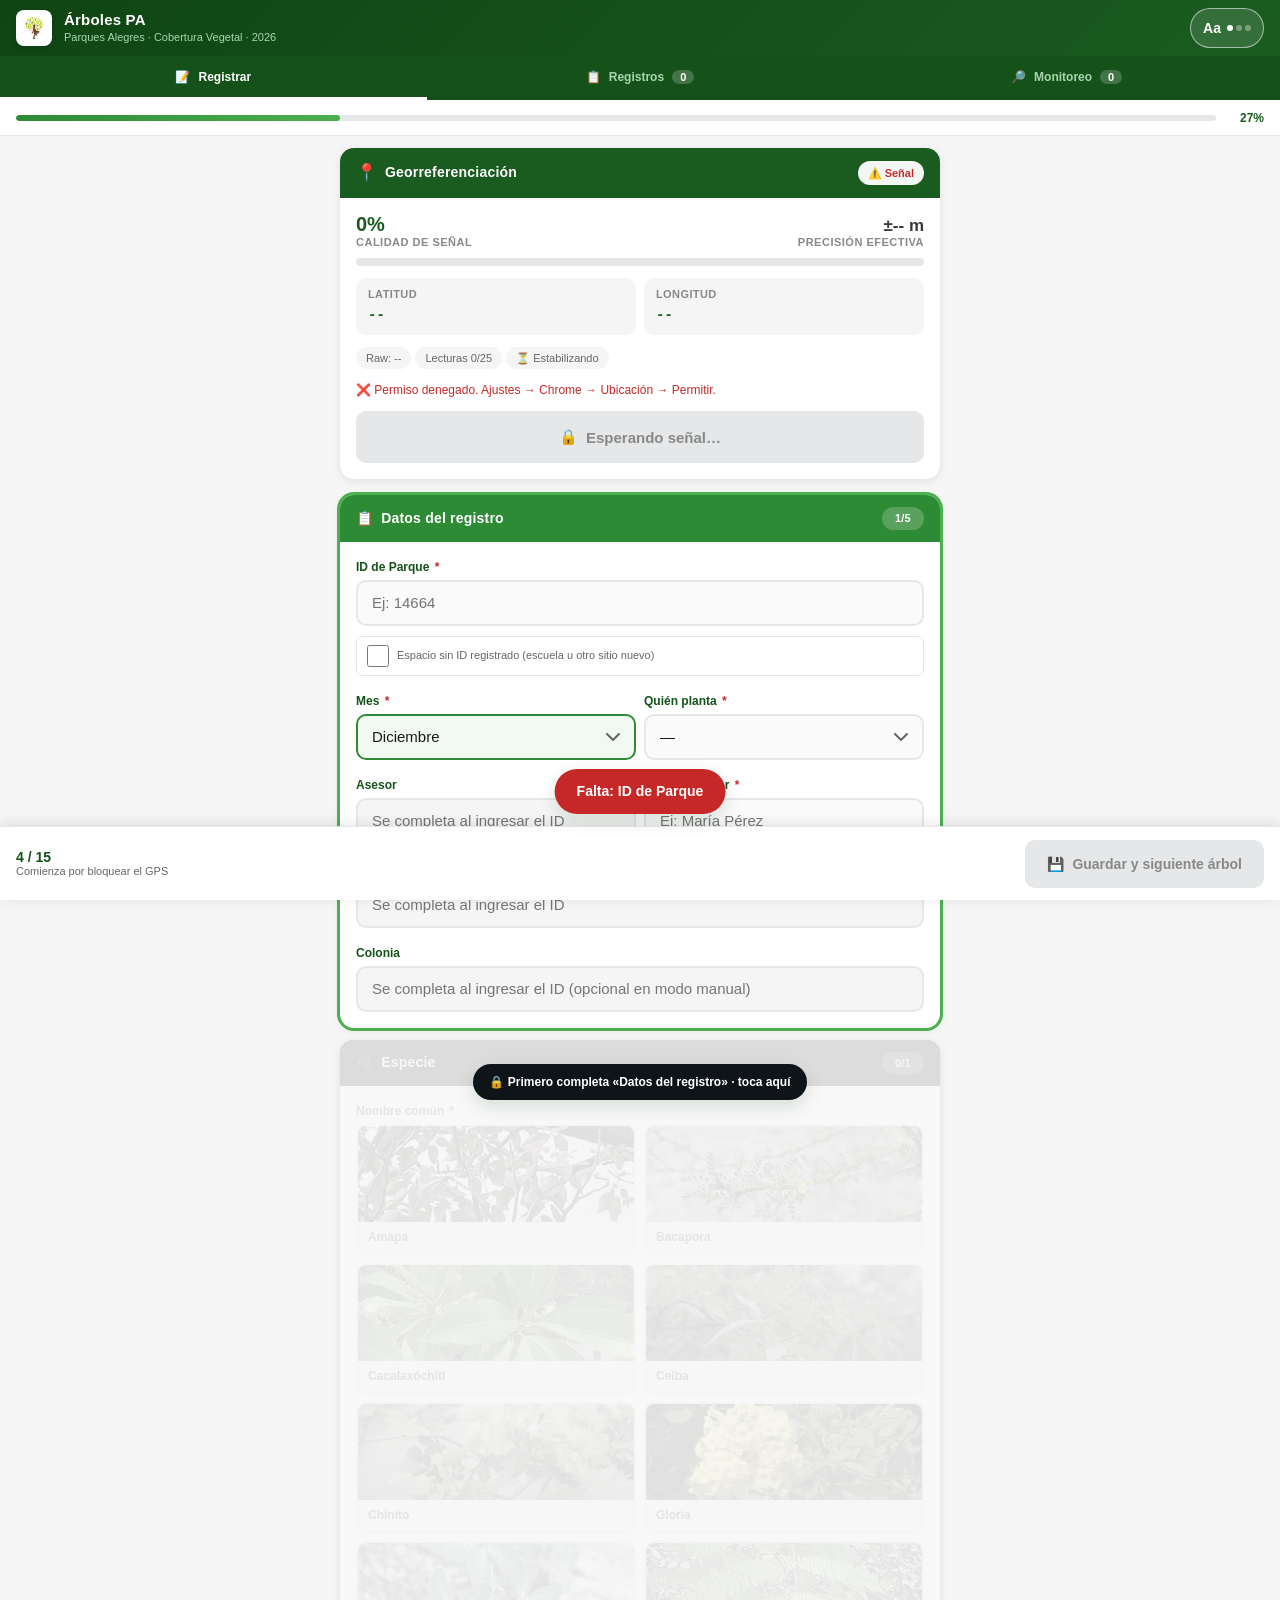
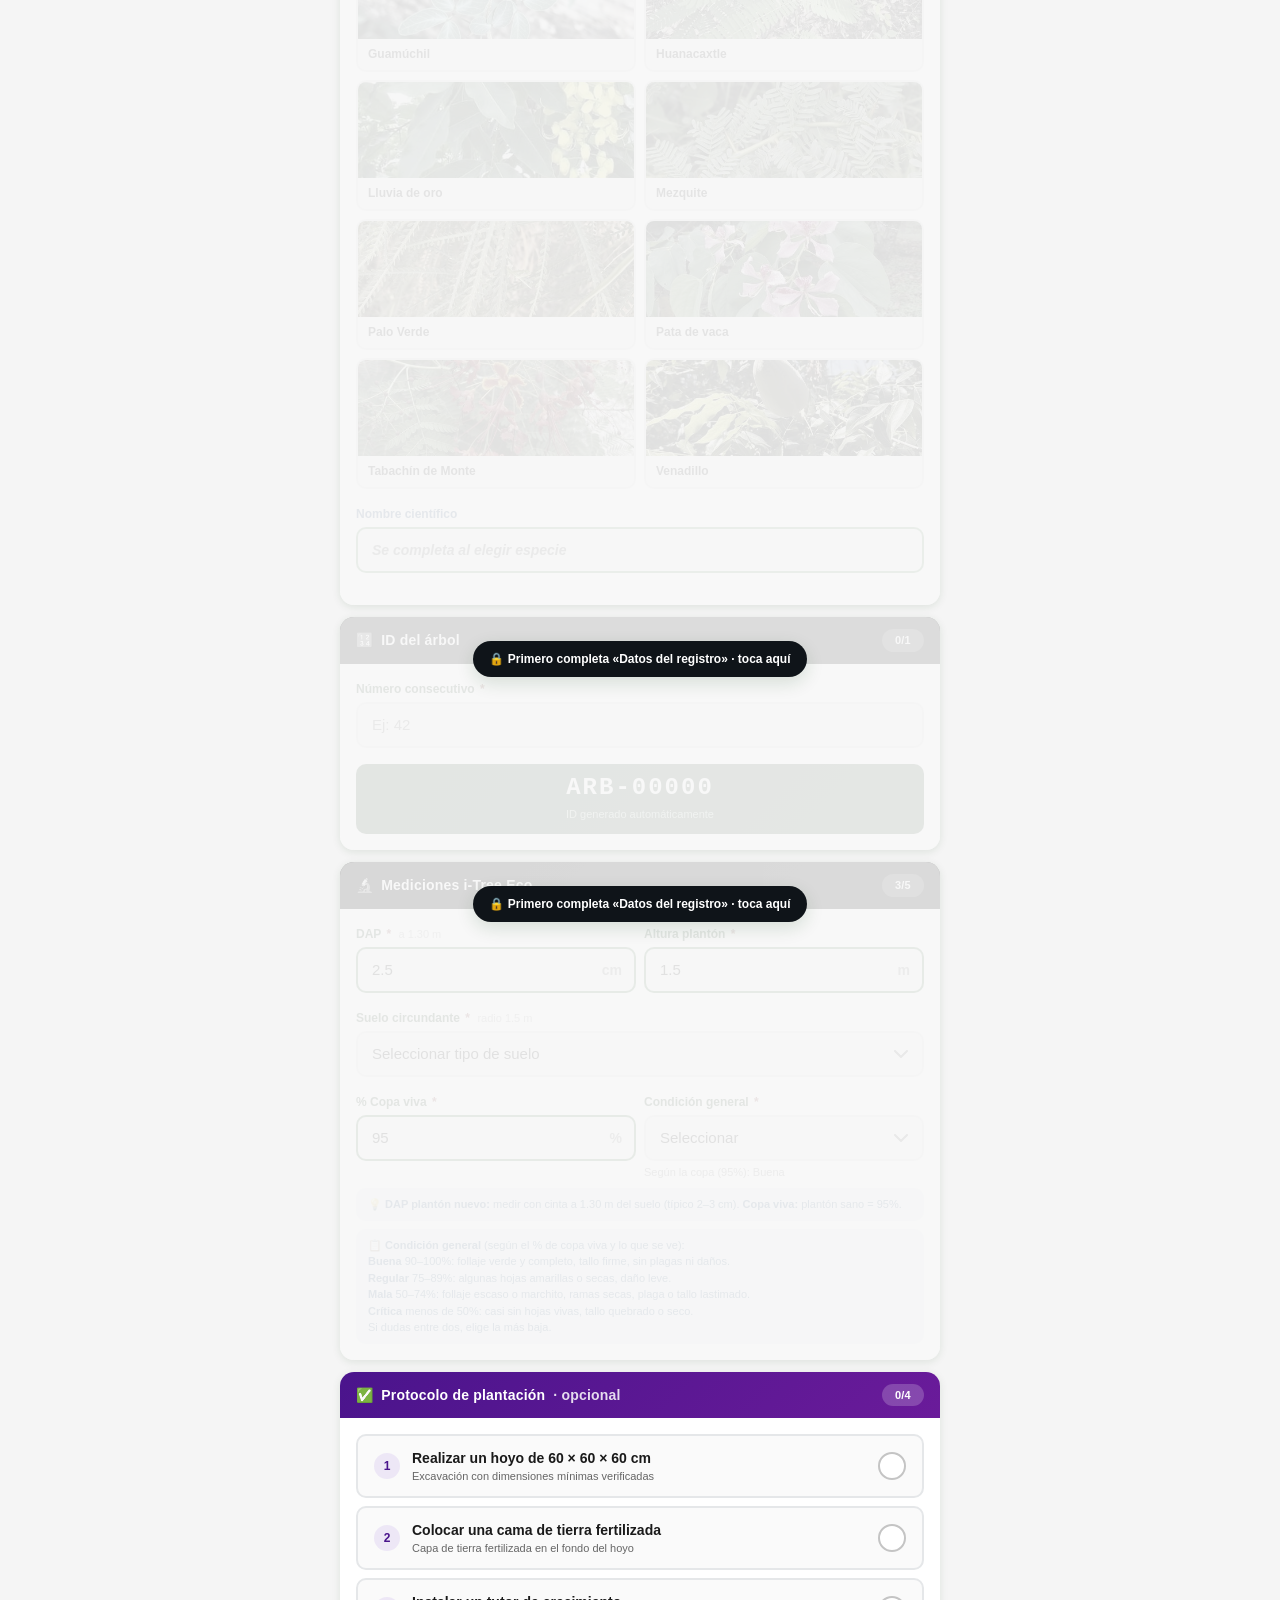
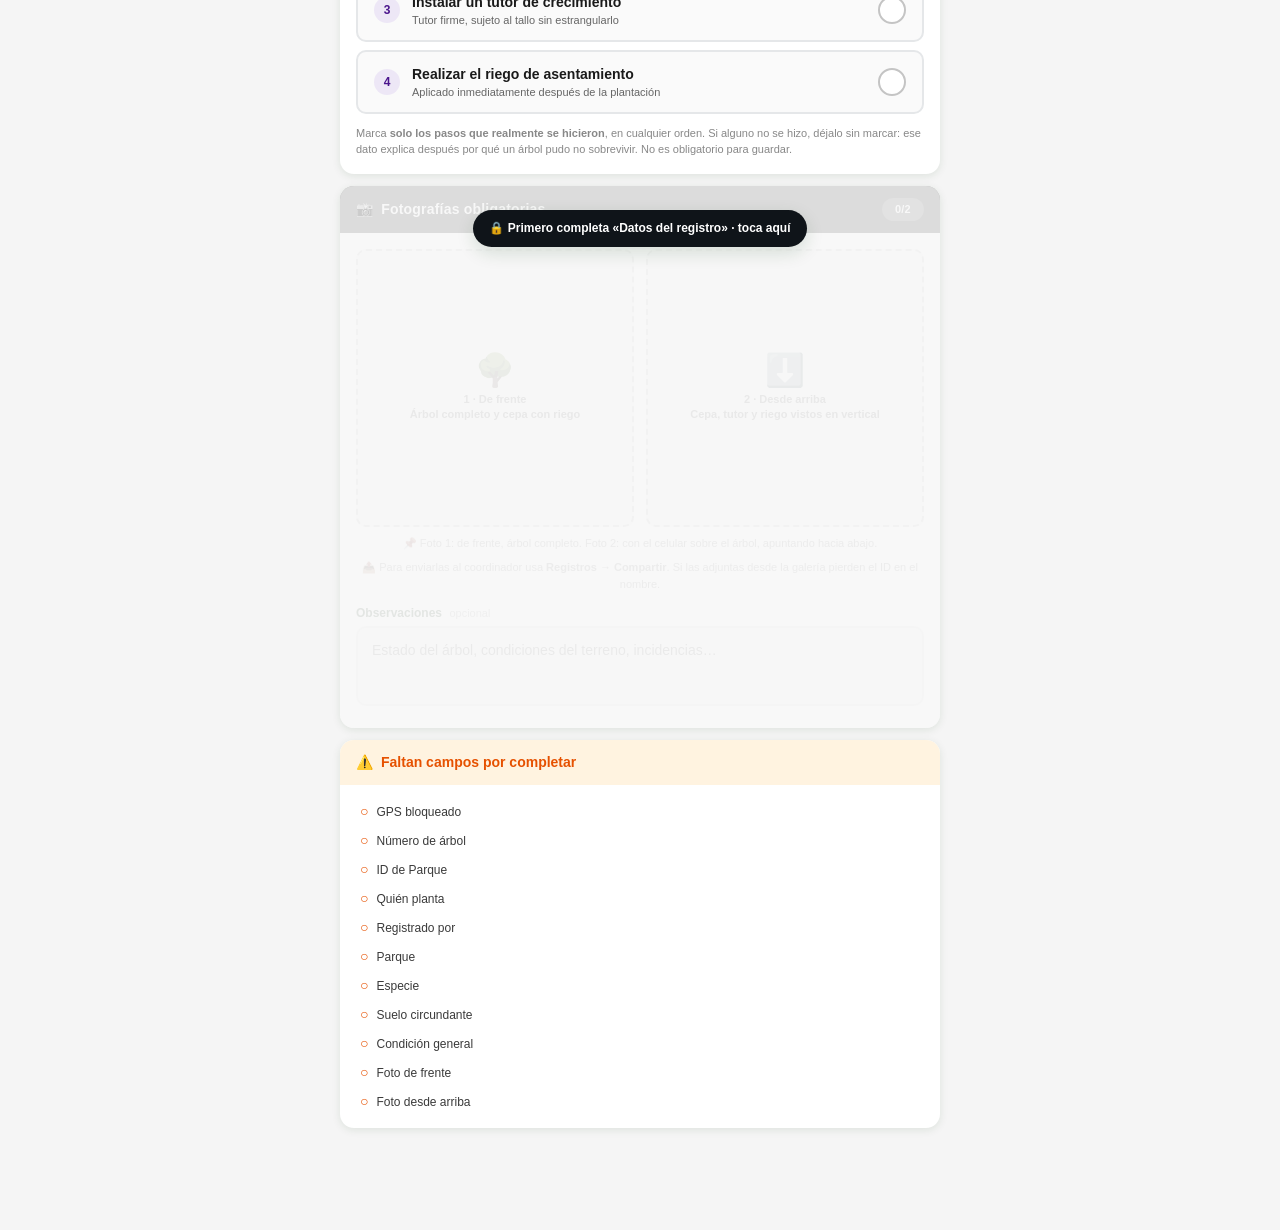
==== commit 515b2667: "Add files via upload" ====
--- a/index.html
+++ b/index.html
@@ -11,6 +11,7 @@
 <link rel="icon" type="image/png" sizes="32x32" href="favicon-32.png">
 <link rel="apple-touch-icon" href="apple-touch-icon.png">
 <title>Árboles PA · Registro de Campo</title>
+<script>try{var fsl=localStorage.getItem('fsLevel');if(fsl)document.documentElement.dataset.fs=fsl;}catch(e){}</script>
 <style>
 :root{
   --c-p-900:#0F4514;--c-p-800:#145219;--c-p-700:#1A5C20;--c-p-600:#2E8B35;--c-p-500:#4CAF50;--c-p-100:#D4EDDA;--c-p-50:#F1F9F2;
@@ -25,7 +26,16 @@
   --sh-1:0 1px 2px rgba(15,69,20,.08);--sh-2:0 2px 8px rgba(15,69,20,.10);--sh-3:0 6px 18px rgba(15,69,20,.14);--sh-up:0 -2px 12px rgba(0,0,0,.10);
   --t-fast:120ms;--t-base:200ms;--t-slow:340ms;--easing:cubic-bezier(.2,.8,.2,1);
   --header-h:56px;--tabs-h:44px;--progress-h:36px;--savebar-h:74px;
-}
+  --fs-2xs:10px;--fs-13:13px;
+}
+/* ---- Tamaño de letra (botón Aa · 3 niveles) ---- */
+html[data-fs="1"]{--fs-2xs:12px;--fs-xs:13px;--fs-sm:14px;--fs-13:15px;--fs-md:16px;--fs-lg:18px;--fs-xl:20px;--fs-2xl:24px;--fs-3xl:28px;--header-h:66px;--tabs-h:50px;--progress-h:40px;--savebar-h:82px}
+html[data-fs="2"]{--fs-2xs:14px;--fs-xs:15px;--fs-sm:16px;--fs-13:17px;--fs-md:19px;--fs-lg:21px;--fs-xl:23px;--fs-2xl:27px;--fs-3xl:31px;--header-h:72px;--tabs-h:58px;--progress-h:44px;--savebar-h:92px}
+html[data-fs="2"] .field-row{grid-template-columns:1fr}
+html[data-fs="1"] .tab-btn>span[aria-hidden],html[data-fs="2"] .tab-btn>span[aria-hidden]{display:none}
+html[data-fs="1"] .tab-btn,html[data-fs="2"] .tab-btn{padding:0 4px;gap:5px;min-width:0}
+html[data-fs="2"] .foto-grid{grid-template-columns:1fr}
+html[data-fs="2"] .reg-stat__label{letter-spacing:0}
 @media(prefers-reduced-motion:reduce){*,*::before,*::after{animation:none!important;transition-duration:.01ms!important}}
 *,*::before,*::after{box-sizing:border-box;margin:0;padding:0}
 html,body{height:100%}
@@ -37,6 +47,13 @@
 .app-bar__logo{width:36px;height:36px;border-radius:8px;background:#fff;padding:3px;object-fit:contain;flex-shrink:0;box-shadow:0 2px 6px rgba(0,0,0,.15)}
 .app-bar__title{font-size:var(--fs-lg);font-weight:700;letter-spacing:.2px;line-height:1.15}
 .app-bar__sub{font-size:var(--fs-xs);color:#A8D5B0;margin-top:2px;font-weight:500}
+.app-bar__txt{flex:1;min-width:0}
+.app-bar__sub{white-space:nowrap;overflow:hidden;text-overflow:ellipsis;line-height:1.3}
+.btn-fs{flex-shrink:0;display:flex;align-items:center;gap:6px;min-height:40px;padding:4px 12px;border-radius:var(--r-full);border:1.5px solid rgba(255,255,255,.55);background:rgba(255,255,255,.12);color:var(--c-w);font-weight:800;font-size:var(--fs-md);line-height:1}
+.btn-fs:active{transform:scale(.95)}
+.btn-fs__dots{display:flex;gap:3px}
+.btn-fs__dot{width:6px;height:6px;border-radius:50%;background:rgba(255,255,255,.35)}
+.btn-fs__dot.is-on{background:var(--c-w)}
 .tabs{display:flex;background:var(--c-p-800);position:sticky;top:var(--header-h);z-index:99;height:var(--tabs-h)}
 .tab-btn{flex:1;padding:0 var(--s-3);border:none;background:none;color:#A8D5B0;font-size:var(--fs-sm);font-weight:600;display:flex;align-items:center;justify-content:center;gap:var(--s-2);border-bottom:3px solid transparent;transition:all var(--t-base) var(--easing)}
 .tab-btn[aria-selected="true"]{color:var(--c-w);border-bottom-color:var(--c-w)}
@@ -76,14 +93,18 @@
 .btn-lock--locked{background:var(--c-ok);color:var(--c-w);animation:none}
 @keyframes pulseGlow{0%,100%{box-shadow:0 0 0 0 rgba(46,139,53,.45)}50%{box-shadow:0 0 0 10px rgba(46,139,53,0)}}
 .gps__warn{display:none;margin-top:var(--s-2);padding:var(--s-2) var(--s-3);background:#FFF3E0;border-left:4px solid var(--c-warn);border-radius:0 var(--r-md) var(--r-md) 0;font-size:var(--fs-sm);color:var(--c-warn)}
-.section{margin:var(--s-3) var(--s-4);background:var(--c-w);border-radius:var(--r-lg);box-shadow:var(--sh-2);overflow:hidden}
+.section{margin:var(--s-3) var(--s-4);background:var(--c-w);border-radius:var(--r-lg);box-shadow:var(--sh-2);overflow:hidden;position:relative}
+/* ---- Bloqueo de secciones en cadena ---- */
+.section__lock{display:none;position:absolute;left:0;right:0;bottom:0;top:0;z-index:5;background:rgba(245,245,245,.72);align-items:flex-start;justify-content:center;padding:var(--s-6) var(--s-4);cursor:pointer;border:none;width:100%;font:inherit;text-align:center}
+.section__lock-msg{background:var(--c-n-900);color:var(--c-w);font-size:var(--fs-sm);font-weight:700;padding:10px 16px;border-radius:var(--r-full);box-shadow:var(--sh-3);line-height:1.35;max-width:92%}
+.section--locked .section__lock{display:flex}
+.section--locked .section__head{filter:grayscale(1);opacity:.7}
+.section--locked .section__body{opacity:.35;filter:grayscale(.6)}
+.section--current{box-shadow:0 0 0 3px var(--c-p-500),var(--sh-2)}
+.field--flash{animation:flashField 1.4s var(--easing) 2}
+@keyframes flashField{0%,100%{box-shadow:none}40%{box-shadow:0 0 0 4px rgba(198,40,40,.45);border-radius:var(--r-md)}}
 .section__head{display:flex;align-items:center;gap:var(--s-2);padding:var(--s-3) var(--s-4);background:var(--c-p-600);color:var(--c-w);font-size:var(--fs-md);font-weight:700;letter-spacing:.2px}
-.section__head--collapsible{cursor:pointer;user-select:none}
-.section__chevron{transition:transform var(--t-base) var(--easing);font-size:14px;opacity:.85}
-.section.is-collapsed .section__chevron{transform:rotate(-90deg)}
-.section.is-collapsed .section__body{display:none}
-.section__summary{padding:10px var(--s-4);font-size:var(--fs-xs);color:var(--c-n-600);background:var(--c-n-50);display:none}
-.section.is-collapsed .section__summary{display:block}
+
 .section__head--itree{background:linear-gradient(135deg,#1565C0,#1976D2)}
 .section__head--proto{background:linear-gradient(135deg,#4A148C,#6A1B9A)}
 .section__head__title{flex:1;display:flex;align-items:center;gap:var(--s-2)}
@@ -116,16 +137,17 @@
 .itree-alt{width:100%;font-size:var(--fs-xs);color:var(--c-warn);background:#FFF3E0;padding:6px 10px;border-radius:var(--r-sm)}
 input[readonly]{background:var(--c-n-100);color:var(--c-n-700);cursor:not-allowed}
 .manual-toggle{display:flex;align-items:center;gap:8px;margin-top:10px;padding:8px 10px;border-radius:var(--r-sm);border:1.5px solid var(--c-n-200);font-size:var(--fs-xs);color:var(--c-n-600);cursor:pointer;transition:all var(--t-base) var(--easing)}
-.manual-toggle input[type="checkbox"]{width:16px;height:16px;flex-shrink:0;accent-color:var(--c-p-600);cursor:pointer}
+.manual-toggle input[type="checkbox"]{-webkit-appearance:checkbox;appearance:auto;width:22px;height:22px;min-width:22px;min-height:0;padding:0;margin:0;border:0;border-radius:4px;background:none;box-shadow:none;flex-shrink:0;accent-color:var(--c-p-600);cursor:pointer}
+#manualToggleIcon{display:none}
 .manual-toggle span{line-height:1.3}
 .manual-toggle.is-active{border-color:var(--c-p-600);background:var(--c-p-50);color:var(--c-p-800);font-weight:600}
 .especie-grid{display:grid;grid-template-columns:repeat(2,1fr);gap:var(--s-2)}
 .especie-card{position:relative;border:2px solid var(--c-n-200);border-radius:var(--r-md);overflow:hidden;cursor:pointer;background:var(--c-n-50);transition:all var(--t-base) var(--easing);text-align:left}
-.especie-card img{width:100%;height:84px;object-fit:cover;display:block;background:var(--c-n-100)}
-.especie-card__name{display:block;padding:8px 10px;font-size:var(--fs-xs);font-weight:700;color:var(--c-n-700);line-height:1.25}
+.especie-card img{width:100%;height:96px;object-fit:cover;display:block;background:var(--c-n-100)}
+.especie-card__name{display:block;padding:8px 10px;font-size:var(--fs-sm);font-weight:700;color:var(--c-n-700);line-height:1.25}
 .especie-card.is-active{border-color:var(--c-p-600);background:var(--c-p-50);box-shadow:0 0 0 3px var(--c-p-100)}
 .especie-card.is-active .especie-card__name{color:var(--c-p-800)}
-.especie-card__check{position:absolute;top:6px;right:6px;width:22px;height:22px;border-radius:50%;background:var(--c-p-700);color:#fff;display:none;align-items:center;justify-content:center;font-size:13px;font-weight:900}
+.especie-card__check{position:absolute;top:6px;right:6px;width:22px;height:22px;border-radius:50%;background:var(--c-p-700);color:#fff;display:none;align-items:center;justify-content:center;font-size:var(--fs-13);font-weight:900}
 .especie-card.is-active .especie-card__check{display:flex}
 .id-display{background:linear-gradient(135deg,var(--c-p-800),var(--c-p-700));color:var(--c-w);border-radius:var(--r-md);padding:var(--s-3) var(--s-4);text-align:center;margin-top:var(--s-3)}
 .id-display__value{font-size:var(--fs-3xl);font-weight:800;font-family:var(--ff-mono);letter-spacing:2px;line-height:1}
@@ -139,6 +161,10 @@
 .proto-item__check::before{content:"✓"}
 .proto-item input[type=checkbox]{position:absolute;opacity:0;pointer-events:none}
 .proto-item__txt{flex:1}
+.proto-item__num{width:26px;height:26px;flex-shrink:0;border-radius:50%;background:#EDE7F6;color:#4A148C;font-weight:800;font-size:var(--fs-sm);display:flex;align-items:center;justify-content:center}
+.proto-item--done .proto-item__num{background:var(--c-ok);color:var(--c-w)}
+.proto-item--wait{opacity:.45;cursor:not-allowed}
+.proto-item--wait:active{transform:none}
 .proto-item__title{font-size:var(--fs-md);font-weight:700;color:var(--c-n-800);line-height:1.3}
 .proto-item__sub{font-size:var(--fs-xs);color:var(--c-n-600);margin-top:2px;line-height:1.4}
 .proto-item--done .proto-item__title{color:var(--c-p-800)}
@@ -178,12 +204,43 @@
 .reg-stats{display:grid;grid-template-columns:repeat(3,1fr);gap:var(--s-2);margin-bottom:var(--s-3)}
 .reg-stat{background:linear-gradient(135deg,var(--c-p-50),var(--c-p-100));border-radius:var(--r-md);padding:var(--s-2) var(--s-3);text-align:center}
 .reg-stat__value{font-size:var(--fs-2xl);font-weight:800;color:var(--c-p-700);line-height:1;font-variant-numeric:tabular-nums}
-.reg-stat__label{font-size:10px;color:var(--c-n-600);font-weight:600;text-transform:uppercase;letter-spacing:.4px;margin-top:4px}
+.reg-stat__label{font-size:var(--fs-2xs);color:var(--c-n-600);font-weight:600;text-transform:uppercase;letter-spacing:.4px;margin-top:4px}
 .reg-search{position:relative;margin-bottom:var(--s-2)}
 .reg-search input{width:100%;padding:10px 14px 10px 38px;border:2px solid var(--c-n-200);border-radius:var(--r-md);font-size:var(--fs-md);background:var(--c-n-50);min-height:42px}
 .reg-search input:focus{outline:none;border-color:var(--c-p-600);background:var(--c-w)}
 .reg-search::before{content:"🔍";position:absolute;left:12px;top:50%;transform:translateY(-50%);font-size:var(--fs-md);pointer-events:none}
 .reg-actions{display:flex;gap:var(--s-2);flex-wrap:wrap}
+.mon-result{display:flex;align-items:center;justify-content:space-between;width:100%;text-align:left;background:var(--c-w);border:1.5px solid var(--c-n-200);border-radius:var(--r-md);padding:var(--s-3);margin-bottom:8px;cursor:pointer;transition:all var(--t-base) var(--easing)}
+.mon-result:hover,.mon-result:active{border-color:var(--c-p-500);background:var(--c-p-50)}
+.mon-result__info{display:flex;flex-direction:column;gap:2px}
+.mon-result__id{font-weight:700;color:var(--c-p-800);font-size:var(--fs-md)}
+.mon-result__meta{font-size:var(--fs-xs);color:var(--c-n-600)}
+.mon-result__dist{font-weight:700;color:var(--c-p-700);font-size:var(--fs-lg);white-space:nowrap;padding-left:10px}
+.pend-item{display:flex;align-items:center;gap:var(--s-2);padding:var(--s-2);border:1.5px solid var(--c-n-200);border-radius:var(--r-md);margin-bottom:8px;background:var(--c-n-50)}
+.pend-item img{width:56px;height:56px;object-fit:cover;border-radius:var(--r-sm);flex-shrink:0}
+.pend-item__col{flex:1;min-width:0}
+.pend-item__nombre{font-size:var(--fs-xs);color:var(--c-n-600);word-break:break-all;margin-bottom:4px}
+.pend-item select{width:100%;padding:8px 10px;border:2px solid var(--c-n-200);border-radius:var(--r-sm);font-size:var(--fs-sm);background:var(--c-w);min-height:40px}
+.mon-result__foto{width:64px;height:64px;flex-shrink:0;border-radius:var(--r-sm);object-fit:cover;margin-right:var(--s-3);background:var(--c-n-100);border:1.5px solid var(--c-p-100)}
+.mon-result__foto--vacia{display:flex;align-items:center;justify-content:center;font-size:22px;color:var(--c-n-400)}
+.mon-lupa{position:absolute;right:6px;bottom:6px;background:rgba(15,69,20,.85);color:#fff;border-radius:var(--r-full);font-size:var(--fs-2xs);font-weight:700;padding:2px 8px}
+.mon-result__izq{display:flex;align-items:center;min-width:0;flex:1}
+.mon-foto-wrap{position:relative;flex-shrink:0}
+.mon-arbol-foto{width:100%;max-width:320px;border-radius:var(--r-md);display:block;margin:0 auto var(--s-2)}
+/* Visor de fotos de referencia */
+.visor{position:fixed;inset:0;z-index:500;background:rgba(15,20,25,.94);display:none;flex-direction:column;padding:var(--s-4);overflow-y:auto}
+.visor[data-open="true"]{display:flex}
+.visor__id{color:#fff;font-weight:800;font-size:var(--fs-lg);font-family:var(--ff-mono);text-align:center;margin-bottom:var(--s-2)}
+.visor__meta{color:#A8D5B0;font-size:var(--fs-sm);text-align:center;margin-bottom:var(--s-3)}
+.visor__fotos{display:flex;flex-direction:column;gap:var(--s-3);align-items:center;flex:1}
+.visor__fig{width:100%;max-width:520px}
+.visor__fig img{width:100%;border-radius:var(--r-md);display:block;background:#000}
+.visor__cap{color:#fff;font-size:var(--fs-sm);font-weight:600;margin-top:4px;text-align:center}
+.visor__acciones{display:flex;gap:var(--s-2);margin-top:var(--s-4);position:sticky;bottom:0;padding-top:var(--s-2)}
+.visor__acciones .btn-action{flex:1;justify-content:center;padding:14px;font-size:var(--fs-md);min-height:50px}
+.mon-card{background:var(--c-w);border-radius:var(--r-md);padding:var(--s-3);margin-bottom:10px;box-shadow:var(--sh-1);border-left:4px solid var(--c-p-600)}
+.mon-card--dead{border-left-color:var(--c-err)}
+.mon-card--hurt{border-left-color:var(--c-warn)}
 .btn-action{padding:8px 14px;background:var(--c-p-700);color:var(--c-w);border:none;border-radius:var(--r-full);font-size:var(--fs-sm);font-weight:600;display:inline-flex;align-items:center;gap:6px;transition:all var(--t-fast) var(--easing)}
 .btn-action:active{transform:scale(.96)}
 .btn-action--secondary{background:var(--c-w);color:var(--c-p-700);border:1px solid var(--c-p-700)}
@@ -192,7 +249,7 @@
 .reg-card:active{transform:scale(.99)}
 .reg-card__head{display:flex;align-items:center;justify-content:space-between;padding:var(--s-2) var(--s-3);background:var(--c-p-50);gap:var(--s-2)}
 .reg-card__id{font-size:var(--fs-md);font-weight:800;color:var(--c-p-800);font-family:var(--ff-mono);letter-spacing:.5px}
-.reg-card__badge{font-size:10px;font-weight:700;padding:3px 10px;border-radius:var(--r-full);background:var(--c-p-100);color:var(--c-p-800)}
+.reg-card__badge{font-size:var(--fs-2xs);font-weight:700;padding:3px 10px;border-radius:var(--r-full);background:var(--c-p-100);color:var(--c-p-800)}
 .reg-card__body{padding:var(--s-2) var(--s-3);font-size:var(--fs-sm)}
 .reg-row{display:flex;justify-content:space-between;gap:var(--s-2);padding:4px 0;border-bottom:1px solid var(--c-n-100)}
 .reg-row:last-child{border-bottom:none}
@@ -200,7 +257,7 @@
 .reg-row__v{color:var(--c-n-800);text-align:right}
 .reg-gps{font-family:var(--ff-mono);color:var(--c-p-700);font-weight:600;font-size:var(--fs-xs)}
 .reg-chips{display:flex;gap:4px;flex-wrap:wrap;margin-top:var(--s-2)}
-.reg-chip{font-size:10px;font-weight:600;padding:3px 8px;border-radius:var(--r-full);background:var(--c-a-100);color:var(--c-a-700)}
+.reg-chip{font-size:var(--fs-2xs);font-weight:600;padding:3px 8px;border-radius:var(--r-full);background:var(--c-a-100);color:var(--c-a-700)}
 .reg-chip--ok{background:#C8E6C9;color:#1B5E20}
 .reg-chip--warn{background:#FFCDD2;color:var(--c-err)}
 .reg-fotos{display:flex;gap:var(--s-1);margin-top:var(--s-2)}
@@ -212,6 +269,7 @@
 .toast--show{opacity:1;transform:translateX(-50%) translateY(0)}
 .toast--err{background:var(--c-err)}
 .toast--ok{background:var(--c-ok)}
+.tip--cond b{color:inherit}
 .tip{background:var(--c-a-100);border-radius:var(--r-md);padding:var(--s-2) var(--s-3);font-size:var(--fs-xs);color:var(--c-a-700);line-height:1.5;margin-top:var(--s-2)}
 @media(min-width:640px){.gps,.section,.pending,.reg-card{margin-left:auto;margin-right:auto;max-width:600px}}
 </style>
@@ -219,14 +277,18 @@
 <body>
 <header class="app-bar" role="banner">
   <img class="app-bar__logo" src="[data-uri]" alt="Logo Parques Alegres" width="36" height="36">
-  <div>
+  <div class="app-bar__txt">
     <div class="app-bar__title">Árboles PA</div>
     <div class="app-bar__sub">Parques Alegres · Cobertura Vegetal · 2026</div>
   </div>
+  <button type="button" class="btn-fs" id="btnFs" onclick="cambiarTamanoLetra()" aria-label="Tamaño de letra: Normal. Toca para agrandar">
+    <span>Aa</span><span class="btn-fs__dots" aria-hidden="true"><span class="btn-fs__dot is-on"></span><span class="btn-fs__dot"></span><span class="btn-fs__dot"></span></span>
+  </button>
 </header>
 <nav class="tabs" role="tablist">
   <button class="tab-btn" id="tb-reg" role="tab" aria-selected="true" onclick="switchTab('registrar')"><span aria-hidden="true">📝</span><span>Registrar</span></button>
   <button class="tab-btn" id="tb-list" role="tab" aria-selected="false" onclick="switchTab('registros')"><span aria-hidden="true">📋</span><span>Registros</span><span class="tab-btn__badge" id="navBadge">0</span></button>
+  <button class="tab-btn" id="tb-mon" role="tab" aria-selected="false" onclick="switchTab('monitoreo')"><span aria-hidden="true">🔎</span><span>Monitoreo</span><span class="tab-btn__badge" id="monBadge">0</span></button>
 </nav>
 <div class="progress-strip" id="progressStrip" aria-live="polite">
   <div class="progress-strip__bar" role="progressbar" aria-valuemin="0" aria-valuemax="100" aria-valuenow="0"><div class="progress-strip__fill" id="progressFill"></div></div>
@@ -262,7 +324,7 @@
     </div>
   </div>
 
-  <div class="section">
+  <div class="section" id="sec-datos" data-group="datos" data-nombre="Datos del registro">
     <div class="section__head"><div class="section__head__title"><span aria-hidden="true">📋</span> Datos del registro</div><span class="section__head__status" id="stDatos">0/5</span></div>
     <div class="section__body">
       <div class="field" id="f-idParque"><label class="field__label" for="idParque">ID de Parque <span class="req">*</span></label>
@@ -275,8 +337,8 @@
         </label>
       </div>
       <div class="field-row">
-        <div class="field" id="f-sprint"><label class="field__label" for="sprint">Mes <span class="req">*</span></label>
-          <select id="sprint"><option value="">—</option><option>Enero</option><option>Febrero</option><option>Marzo</option><option>Abril</option><option>Mayo</option><option>Junio</option><option>Julio</option><option>Agosto</option><option>Septiembre</option><option>Octubre</option><option>Noviembre</option><option>Diciembre</option></select>
+        <div class="field" id="f-mes"><label class="field__label" for="mes">Mes <span class="req">*</span></label>
+          <select id="mes"><option value="">—</option><option>Enero</option><option>Febrero</option><option>Marzo</option><option>Abril</option><option>Mayo</option><option>Junio</option><option>Julio</option><option>Agosto</option><option>Septiembre</option><option>Octubre</option><option>Noviembre</option><option>Diciembre</option></select>
         </div>
         <div class="field" id="f-ejecutor"><label class="field__label" for="ejecutor">Quién planta <span class="req">*</span></label>
           <select id="ejecutor"><option value="">—</option><option>Comité y vecinos</option><option>Voluntariado</option><option>Estudiantes</option></select>
@@ -299,15 +361,21 @@
     </div>
   </div>
 
-  <div class="section">
+  <div class="section" id="sec-especie" data-group="especie" data-nombre="Especie">
+    <button type="button" class="section__lock" tabindex="-1" onclick="irAPendiente()"><span class="section__lock-msg">🔒 Completa la sección anterior</span></button>
     <div class="section__head"><div class="section__head__title"><span aria-hidden="true">🌿</span> Especie</div><span class="section__head__status" id="stEspecie">0/1</span></div>
     <div class="section__body">
       <div class="field" id="f-especie"><label class="field__label" for="especie">Nombre común <span class="req">*</span></label>
         <input type="hidden" id="especie">
         <div class="especie-grid" id="especieGrid">
-          <button type="button" class="especie-card" id="ecard-parkinsonia_aculeata" onclick="selectEspecie('Bacapora (Parkinsonia aculeata)')" aria-label="Bacapora (Parkinsonia aculeata)">
+          <button type="button" class="especie-card" id="ecard-tabebuia_rosea" onclick="selectEspecie('Amapa (Tabebuia rosea)')" aria-label="Amapa (Tabebuia rosea)">
             <span class="especie-card__check">✓</span>
-            <img src="[data-uri]" alt="Bacapora" loading="lazy">
+            <img src="[data-uri]" alt="Amapa" loading="lazy">
+            <span class="especie-card__name">Amapa</span>
+          </button>
+          <button type="button" class="especie-card" id="ecard-parkinsonia_praecox" onclick="selectEspecie('Bacapora (Parkinsonia praecox)')" aria-label="Bacapora (Parkinsonia praecox)">
+            <span class="especie-card__check">✓</span>
+            <img src="[data-uri]" alt="Bacapora" loading="lazy">
             <span class="especie-card__name">Bacapora</span>
           </button>
           <button type="button" class="especie-card" id="ecard-plumeria_rubra" onclick="selectEspecie('Cacalaxóchitl (Plumeria rubra)')" aria-label="Cacalaxóchitl (Plumeria rubra)">
@@ -340,21 +408,36 @@
             <img src="[data-uri]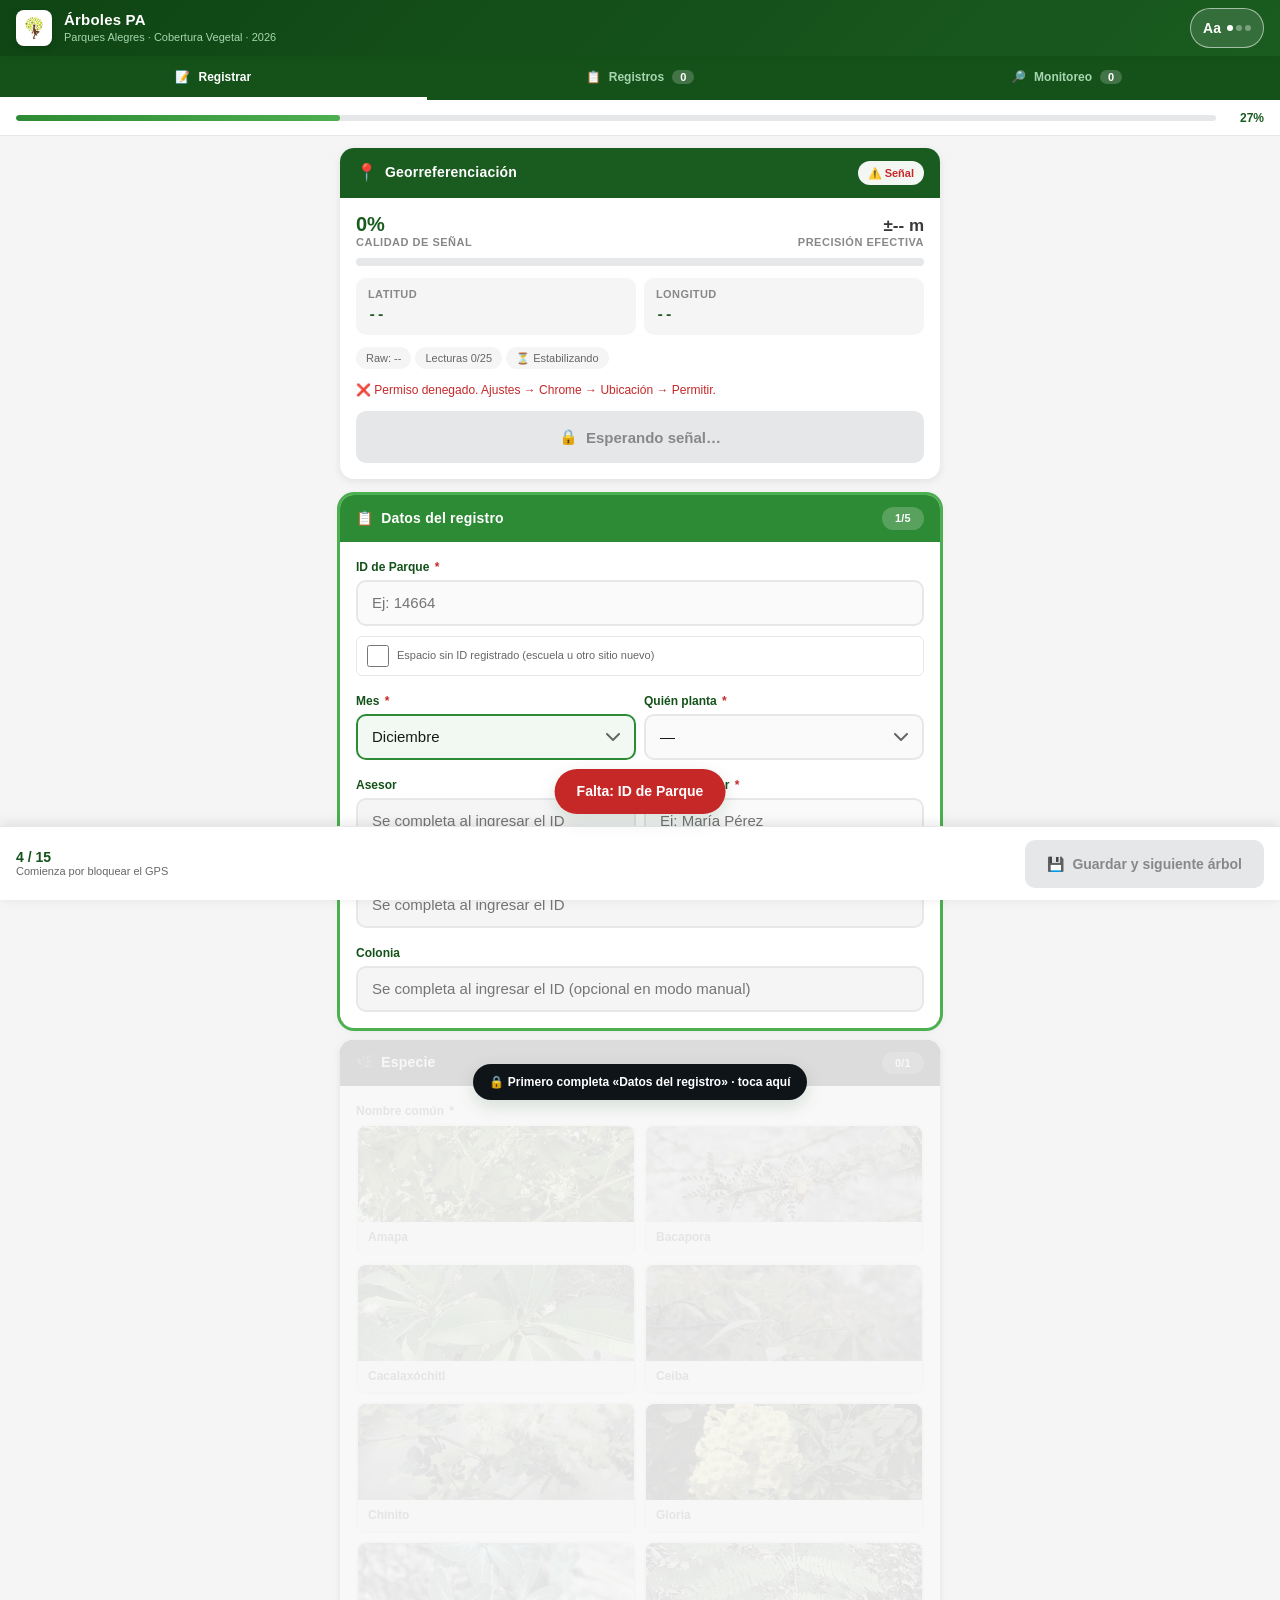
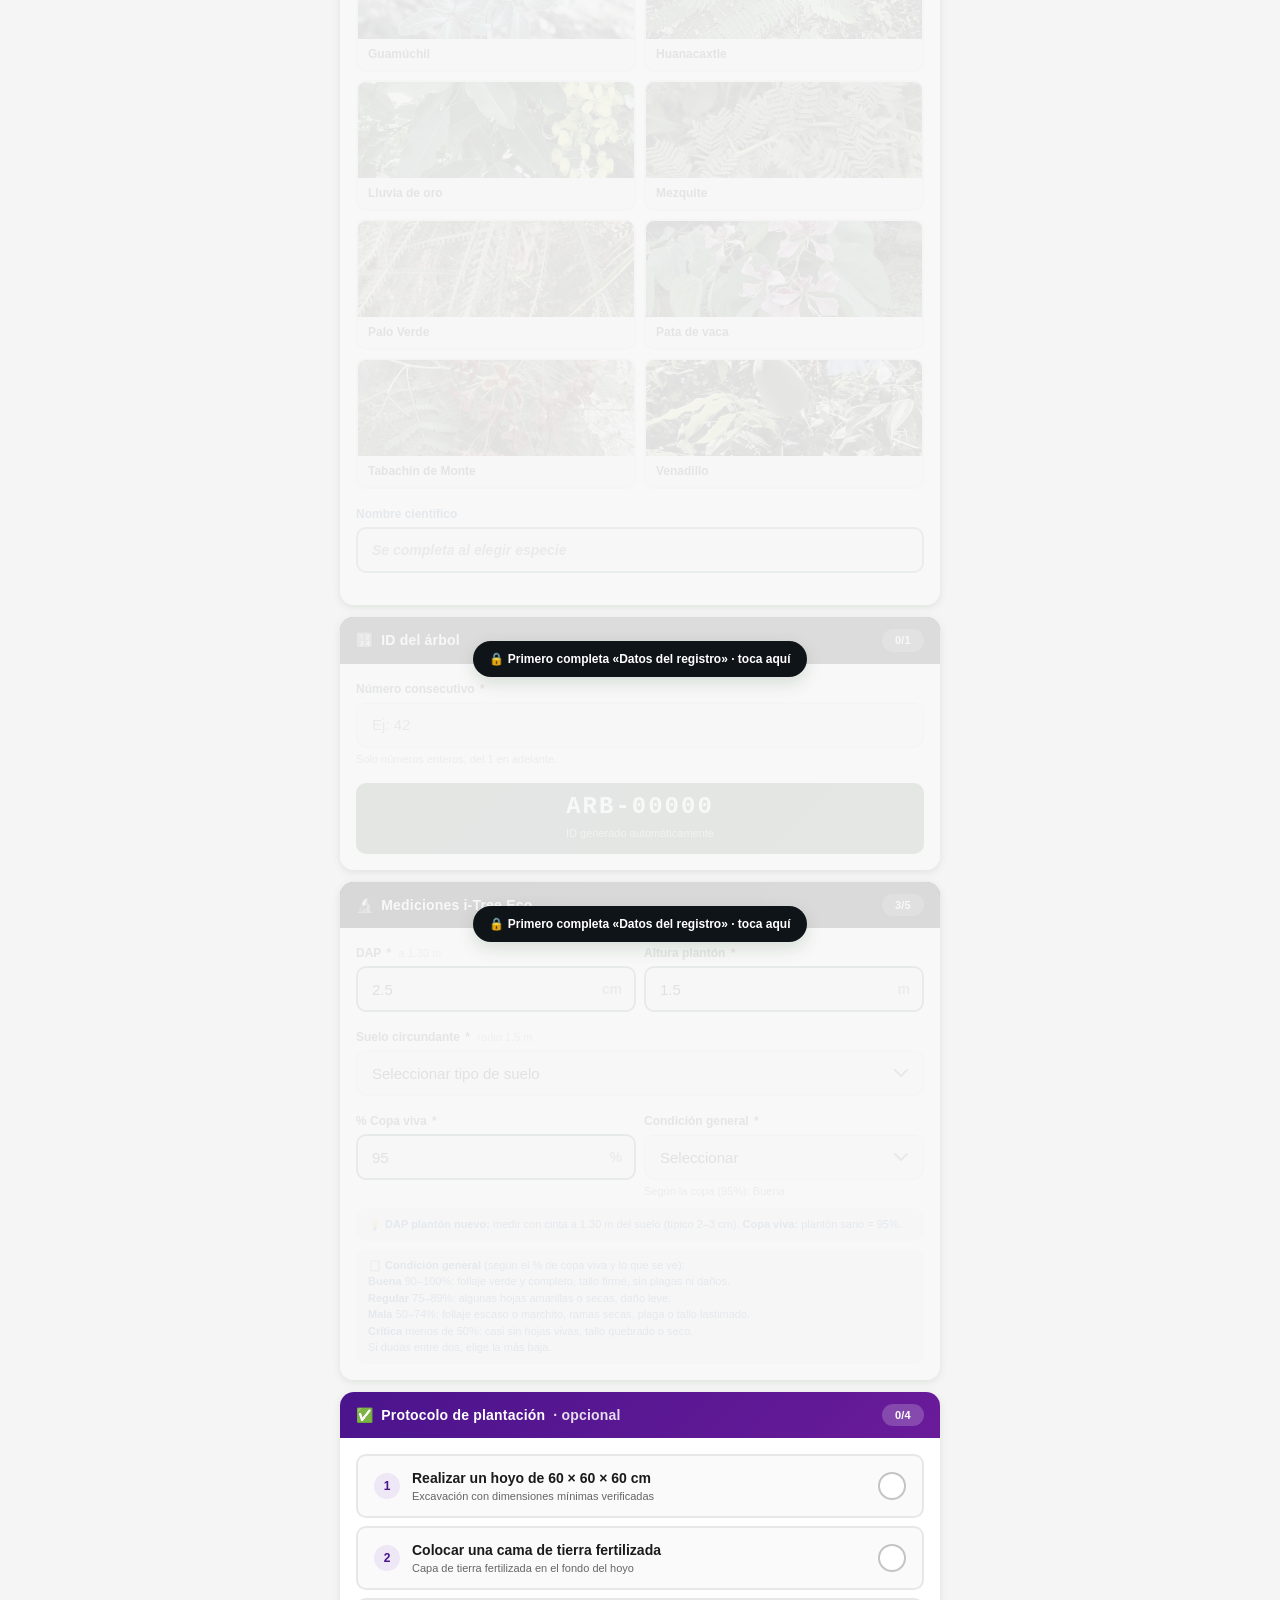
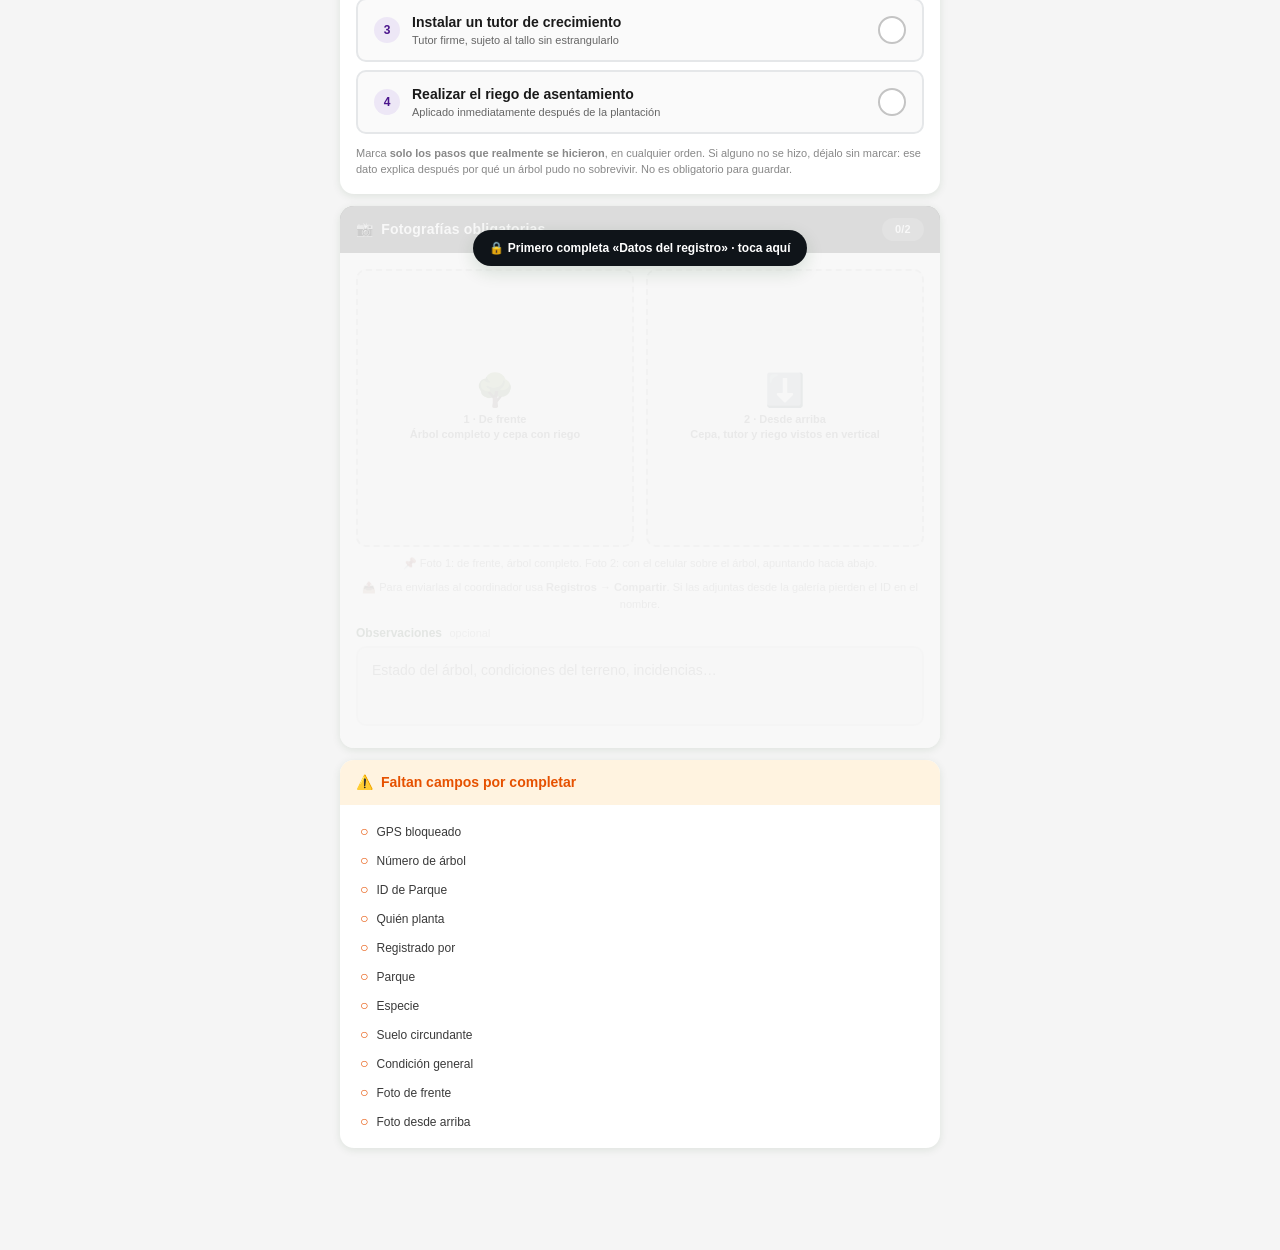
==== commit bcb63300: "v22: papelera y borrador automático papelera y borrador automático, número entero y foto de Amapa" ====
--- a/index.html
+++ b/index.html
@@ -272,6 +272,36 @@
 .tip--cond b{color:inherit}
 .tip{background:var(--c-a-100);border-radius:var(--r-md);padding:var(--s-2) var(--s-3);font-size:var(--fs-xs);color:var(--c-a-700);line-height:1.5;margin-top:var(--s-2)}
 @media(min-width:640px){.gps,.section,.pending,.reg-card{margin-left:auto;margin-right:auto;max-width:600px}}
+/* ── Borrador recuperado ─────────────────────────────────────── */
+.borrador{display:none;gap:var(--s-2);align-items:flex-start;background:var(--c-a-100);border:1px solid var(--c-a-700);border-radius:var(--r-md);padding:var(--s-3);margin-bottom:var(--s-3)}
+.borrador--show{display:flex}
+.borrador__ico{font-size:22px;line-height:1.1;flex:none}
+.borrador__txt{flex:1;font-size:var(--fs-sm);color:var(--c-a-700);line-height:1.45}
+.borrador__txt b{display:block;font-size:var(--fs-md);margin-bottom:2px}
+.borrador__acts{display:flex;gap:var(--s-2);margin-top:var(--s-2);flex-wrap:wrap}
+.borrador__acts button{border:0;border-radius:var(--r-full);padding:9px 18px;font-size:var(--fs-sm);font-weight:650;cursor:pointer;min-height:42px}
+.bd-si{background:var(--c-a-700);color:var(--c-w)}
+.bd-no{background:transparent;color:var(--c-a-700);box-shadow:inset 0 0 0 1.5px var(--c-a-700)}
+/* ── Eliminar registro y papelera ────────────────────────────── */
+.reg-card__head{position:relative}
+.reg-card__del{border:0;background:transparent;font-size:17px;line-height:1;cursor:pointer;padding:8px;margin:-8px -6px -8px 0;border-radius:var(--r-full);opacity:.55}
+.reg-card__del:hover,.reg-card__del:focus{opacity:1;background:rgba(0,0,0,.06)}
+.dup-warn{display:none;margin-top:var(--s-2);font-size:var(--fs-xs);color:var(--c-err);font-weight:600;line-height:1.4}
+.dup-warn--show{display:block}
+.dup-warn--ok{color:var(--c-ok)}
+.pap-btns{display:flex;gap:var(--s-2);flex:none}
+.pap-rec{background:var(--c-n-600,#666)!important}
+.papelera{margin-top:var(--s-4)}
+.papelera__head{display:flex;align-items:center;justify-content:space-between;gap:var(--s-2);width:100%;border:0;background:transparent;padding:var(--s-2) 0;cursor:pointer;font-size:var(--fs-sm);font-weight:650;color:var(--c-n-600,#6b7280);min-height:44px}
+.papelera__body{display:none;flex-direction:column;gap:var(--s-2)}
+.papelera__body--show{display:flex}
+.pap-item{display:flex;align-items:center;justify-content:space-between;gap:var(--s-2);background:var(--c-n-100,#f3f4f6);border-radius:var(--r-md);padding:var(--s-2) var(--s-3);font-size:var(--fs-xs);line-height:1.35}
+.pap-item b{display:block;font-size:var(--fs-sm)}
+.pap-item button{flex:none;border:0;background:var(--c-ok);color:var(--c-w);border-radius:var(--r-full);padding:8px 14px;font-size:var(--fs-xs);font-weight:650;cursor:pointer;min-height:40px}
+.pap-vaciar{border:0;background:transparent;color:var(--c-err);font-size:var(--fs-xs);font-weight:650;cursor:pointer;padding:var(--s-2);min-height:40px;align-self:flex-start}
+.undo{position:fixed;bottom:calc(var(--savebar-h) + 12px);left:50%;transform:translateX(-50%) translateY(20px);display:flex;align-items:center;gap:var(--s-3);background:var(--c-n-900);color:var(--c-w);padding:10px 12px 10px 20px;border-radius:var(--r-full);font-size:var(--fs-sm);font-weight:600;opacity:0;transition:all var(--t-base) var(--easing);pointer-events:none;z-index:1000;max-width:92vw;box-shadow:var(--sh-3)}
+.undo--show{opacity:1;transform:translateX(-50%) translateY(0);pointer-events:auto}
+.undo button{border:0;background:var(--c-w);color:var(--c-n-900);border-radius:var(--r-full);padding:8px 16px;font-size:var(--fs-xs);font-weight:700;cursor:pointer;min-height:40px}
 </style>
 </head>
 <body>
@@ -297,6 +327,17 @@
 <div class="banner banner--ok" id="bannerOk" role="status"><span aria-hidden="true">✅</span><div>Árbol guardado — ID: <strong id="bannerOkID"></strong></div></div>
 
 <section id="tab-registrar" class="tab-content" data-active="true" role="tabpanel">
+  <div class="borrador" id="borradorAviso" role="status">
+    <span class="borrador__ico" aria-hidden="true">🌱</span>
+    <div class="borrador__txt">
+      <b>Recuperamos el árbol que estabas capturando</b>
+      <span id="borradorDetalle">Se guardó solo antes de que se cerrara la app.</span>
+      <div class="borrador__acts">
+        <button type="button" class="bd-si" onclick="restaurarBorrador()">Continuar ese árbol</button>
+        <button type="button" class="bd-no" onclick="descartarBorrador()">Empezar uno nuevo</button>
+      </div>
+    </div>
+  </div>
   <div class="gps">
     <div class="gps__head">
       <span class="gps__icon" aria-hidden="true">📍</span>
@@ -370,7 +411,7 @@
         <div class="especie-grid" id="especieGrid">
           <button type="button" class="especie-card" id="ecard-tabebuia_rosea" onclick="selectEspecie('Amapa (Tabebuia rosea)')" aria-label="Amapa (Tabebuia rosea)">
             <span class="especie-card__check">✓</span>
-            <img src="[data-uri]" alt="Amapa" loading="lazy">
+            <img src="[data-uri]" alt="Amapa" loading="lazy">
             <span class="especie-card__name">Amapa</span>
           </button>
           <button type="button" class="especie-card" id="ecard-parkinsonia_praecox" onclick="selectEspecie('Bacapora (Parkinsonia praecox)')" aria-label="Bacapora (Parkinsonia praecox)">
@@ -458,7 +499,10 @@
     <div class="section__head"><div class="section__head__title"><span aria-hidden="true">🔢</span> ID del árbol</div><span class="section__head__status" id="stID">0/1</span></div>
     <div class="section__body">
       <div class="field" id="f-num"><label class="field__label" for="arbolNum">Número consecutivo <span class="req">*</span></label>
-        <input type="number" id="arbolNum" min="1" placeholder="Ej: 42" inputmode="numeric" oninput="actualizarID()">
+        <input type="text" id="arbolNum" placeholder="Ej: 42" inputmode="numeric" pattern="[0-9]*"
+               maxlength="5" autocomplete="off" oninput="normalizarNum(this)">
+        <p class="field__hint">Solo números enteros, del 1 en adelante.</p>
+        <p class="dup-warn" id="dupWarn"></p>
       </div>
       <div class="id-display"><div class="id-display__value" id="arbolID">ARB-00000</div><div class="id-display__label">ID generado automáticamente</div></div>
     </div>
@@ -571,6 +615,13 @@
     </div>
   </div>
   <div id="regList"></div>
+  <div class="papelera" id="papeleraBox" style="display:none">
+    <button type="button" class="papelera__head" id="papeleraHead" onclick="togglePapelera()"></button>
+    <div class="papelera__body" id="papeleraBody">
+      <div id="papeleraList"></div>
+      <button type="button" class="pap-vaciar" onclick="vaciarPapelera()">Vaciar papelera ahora</button>
+    </div>
+  </div>
 </section>
 
 <section id="tab-monitoreo" class="tab-content" role="tabpanel">
@@ -661,6 +712,7 @@
   </div>
 </div>
 <div class="toast" id="toast" role="status" aria-live="polite"></div>
+<div class="undo" id="undoBar" role="status" aria-live="polite"><span id="undoTxt"></span><button type="button" onclick="deshacerBorrado()">Deshacer</button></div>
 <script>
 const ESPECIES_CAT = {
   'Chinito (Ebenopsis ebano)':                    { sci:'Ebenopsis ebano',             itree:'EBEB',   inBD:'Sí',      alt:null },
@@ -708,6 +760,10 @@
 const GROUP_COUNTS = FIELDS.reduce((acc,f)=>{ acc[f.group]=(acc[f.group]||0)+1; return acc; },{});
 let watchId=null, readings=[], gpsLocked=null, foto1=null, foto2=null;
 let registros = JSON.parse(localStorage.getItem('r11k_v2') || '[]');
+/* Papelera: los registros borrados se guardan 7 días por si el borrado fue un error.
+   No aparecen en la lista, ni en los contadores, ni en el CSV, ni en las fotos. */
+const PAPELERA_KEY='papelera_v1', PAPELERA_DIAS=7;
+let papelera = JSON.parse(localStorage.getItem(PAPELERA_KEY) || '[]');
 let deviceToken = localStorage.getItem('deviceToken');
 if (!deviceToken) {
   deviceToken = Math.random().toString(16).slice(2,6).toUpperCase();
@@ -794,6 +850,14 @@
   actualizarValidacion();
   // Revalidar al instante con cada interacción para desbloquear la siguiente sección sin retraso
   ['input','change','click'].forEach(t => document.addEventListener(t, () => setTimeout(actualizarValidacion,0)));
+  purgarPapelera();
+  renderPapelera();
+  ofrecerBorrador();          // si quedó un árbol a medias, se ofrece recuperarlo
+  borradorActivo=true;        // a partir de aquí cada cambio se va guardando solo
+  ['input','change'].forEach(t => document.addEventListener(t, anotarBorrador));
+  // El sistema puede cerrar la pestaña sin avisar: último guardado al ocultarse
+  document.addEventListener('visibilitychange', () => { if (document.hidden) guardarBorrador(); });
+  window.addEventListener('pagehide', guardarBorrador);
   iniciarGPS();
   valTimer=setInterval(actualizarValidacion, 350);
 });
@@ -882,6 +946,7 @@
   const el = document.getElementById(safeId);
   if (el) el.classList.add('is-active');
   onEspecieChange();
+  anotarBorrador();
   if (typeof updateProgress === 'function') updateProgress();
 }
 function onEspecieChange() {
@@ -974,12 +1039,14 @@
   setGPSMsg('✅ Coordenadas bloqueadas — precisión efectiva ±'+gpsLocked.effAcc.toFixed(2)+' m.','good');
   setGPSBadge('🔒 ±'+gpsLocked.effAcc.toFixed(2)+' m','good');
   vibrate(40);
+  anotarBorrador();
 }
 function unlockGPS(){
   gpsLocked=null;
   const btn=$('btnLock');
   btn.disabled=true; btn.className='btn-lock'; btn.innerHTML='🔒 Esperando señal…'; btn.onclick=lockGPS;
   setGPSMsg('GPS liberado. Espera nueva estabilización.','wait');
+  anotarBorrador();
 }
 function setGPSMsg(txt,cls){
   const el=$('gpsMsg');
@@ -1040,6 +1107,7 @@
     const kb=Math.round(comp.length*0.75/1024);
     toast('📸 Foto '+n+' guardada (~'+kb+' KB)','ok');
     vibrate(30);
+    anotarBorrador();
   };
   reader.readAsDataURL(file);
 }
@@ -1067,7 +1135,7 @@
   if (id==='foto1') return !!foto1;
   if (id==='foto2') return !!foto2;
   if (id.startsWith('proto')) return $(id).checked;
-  if (id==='arbolNum') return !!$('arbolNum').value;
+  if (id==='arbolNum') return /^[1-9][0-9]{0,4}$/.test($('arbolNum').value);
   if (id==='idParque') return $('manualToggle').checked || !!$('idParque').value.trim();
   if (id==='parque'||id==='registrante') return $(id).value.trim().length>1;
   if (id==='dap'){ const v=parseFloat($('dap').value); return !isNaN(v)&&v>0; }
@@ -1181,20 +1249,45 @@
   target.classList.remove('field--flash'); void target.offsetWidth; target.classList.add('field--flash');
   setTimeout(()=>target.classList.remove('field--flash'), 3000);
 }
+/* Deja en el campo únicamente dígitos, sin ceros a la izquierda y con el largo
+   que cabe en el ID. Se ejecuta en cada tecla, así que 0, 01, .1 y 1.5 no llegan
+   nunca a formar parte de un identificador. */
+function normalizarNum(el){
+  /* Se toma la primera corrida de dígitos y se descarta lo que venga después.
+     Al teclear da igual, porque los caracteres entran de uno en uno; importa al
+     pegar: "1.5" queda en 1 y no en 15, que sería otro árbol. */
+  const crudo = (el.value || '').replace(/\s+/g, '');
+  const limpio = (crudo.match(/^[0-9]*/)[0]).replace(/^0+/, '').slice(0, 5);
+  if (limpio !== el.value) el.value = limpio;
+  actualizarID();
+}
+/* Lectura defensiva: un borrador viejo pudo guardarse antes de esta versión */
+function numArbol(){
+  const v = ($('arbolNum').value || '').replace(/[^0-9]+/g, '').replace(/^0+/, '');
+  return v ? parseInt(v, 10) : 0;
+}
 function actualizarID(){
-  const n=parseInt($('arbolNum').value)||0;
+  const n=numArbol();
   const prefix = $('idParque').value.trim() || 'MANUAL';
   $('arbolID').textContent = prefix+'-'+deviceToken+'-'+String(n).padStart(5,'0');
+  revisarDuplicado();
 }
 
 function guardarRegistro(){
+  /* El botón ya se deshabilita sin número válido, pero el guardado no dependía de
+     eso: cualquier otra ruta habría creado un árbol con el ID terminado en 00000. */
+  if (!/^[1-9][0-9]{0,4}$/.test($('arbolNum').value)){
+    toast('Falta el número consecutivo del árbol (entero, del 1 en adelante)','err');
+    $('arbolNum').focus();
+    return;
+  }
   const btn=$('btnSave');
   btn.disabled=true; btn.classList.add('btn-save--saving');
   btn.innerHTML='⏳ <span>Guardando…</span>';
   setTimeout(()=>{
     const eVal=$('especie').value, cat=ESPECIES_CAT[eVal]||{};
     const reg={
-      id:$('arbolID').textContent, num:parseInt($('arbolNum').value),
+      id:$('arbolID').textContent, num:numArbol(),
       idParque:$('idParque').value.trim(), asesor:$('asesor').value,
       mes:$('mes').value, ejecutor:$('ejecutor').value,
       parque:$('parque').value.trim(), colonia:$('colonia').value.trim(), especie:eVal,
@@ -1282,13 +1375,277 @@
     b.style.display='flex'; b.style.opacity='1';
     setTimeout(()=>{ b.style.opacity='0'; setTimeout(()=>{b.style.display='none';},400); },2500);
   }
+  limpiarBorrador();   // el árbol ya está guardado: el borrador deja de tener sentido
+  $('dupWarn')?.classList.remove('dup-warn--show');
   switchTab('registrar');
   window.scrollTo({top:0,behavior:'smooth'});
   // El registro ya quedó en localStorage: se puede recargar con seguridad
   if (actualizacionPendiente) setTimeout(() => location.reload(), 2600);
 }
 
+/* ════════════════════════════════════════════════════════════
+   BORRADOR AUTOMÁTICO
+   Nada se guardaba hasta pulsar "Guardar árbol": una recarga —a propósito,
+   por un "deslizar para actualizar" sin querer, o porque el sistema cerró la
+   pestaña al entrar una llamada— costaba volver a bloquear el GPS, que son
+   25 lecturas parado sobre el árbol. Ahora el árbol en captura se guarda
+   solo con cada cambio y se ofrece al volver a abrir.
+   ════════════════════════════════════════════════════════════ */
+const BORRADOR_KEY='borrador_v1';
+const CAMPOS_BORRADOR=['idParque','asesor','parque','colonia','mes','ejecutor','registrante',
+  'arbolNum','especie','nombreCientifico','obs','dap','altura','suelo','copa','condicion'];
+let borradorActivo=false, borradorTimer=null;
+
+/* ¿Hay algo capturado que valga la pena conservar? */
+function hayCaptura(){
+  return !!(gpsLocked || foto1 || foto2 || $('arbolNum').value || $('especie').value
+    || ($('obs').value||'').trim() || PROTO_PASOS.some(p => $('proto'+p).checked));
+}
+
+function guardarBorrador(){
+  if (!borradorActivo) return;
+  if (!hayCaptura()){ try{ localStorage.removeItem(BORRADOR_KEY); }catch(_){} return; }
+  const b={ ts:Date.now(), gps:gpsLocked, foto1:foto1, foto2:foto2, campos:{}, proto:{} };
+  CAMPOS_BORRADOR.forEach(id => { const el=$(id); if (el) b.campos[id]=el.value; });
+  PROTO_PASOS.forEach(p => { b.proto[p]=$('proto'+p).checked; });
+  try { localStorage.setItem(BORRADOR_KEY, JSON.stringify(b)); }
+  catch(e){
+    /* Sin espacio para las fotos: se conserva el resto, que es lo caro de recuperar */
+    try { localStorage.setItem(BORRADOR_KEY, JSON.stringify({...b, foto1:null, foto2:null, fotosOmitidas:true})); }
+    catch(_){}
+  }
+}
+/* Se llama en cada tecla: se agrupa para no escribir en disco a cada letra */
+function anotarBorrador(){ clearTimeout(borradorTimer); borradorTimer=setTimeout(guardarBorrador,600); }
+function limpiarBorrador(){ clearTimeout(borradorTimer); try{ localStorage.removeItem(BORRADOR_KEY); }catch(_){} }
+
+function leerBorrador(){
+  try { const b=JSON.parse(localStorage.getItem(BORRADOR_KEY)||'null'); return (b && b.campos) ? b : null; }
+  catch(_){ return null; }
+}
+
+/* Al abrir: si quedó un árbol a medias, se ofrece — nunca se rellena solo,
+   porque el asesor pudo haberse movido a otro árbol. */
+function ofrecerBorrador(){
+  const b=leerBorrador();
+  if (!b) return;
+  const min=Math.round((Date.now()-b.ts)/60000);
+  const cuando = min<1 ? 'hace menos de un minuto' : min<60 ? 'hace '+min+' min' : 'hace '+Math.round(min/60)+' h';
+  const piezas=[];
+  if (b.gps) piezas.push('GPS bloqueado ±'+(b.gps.effAcc||b.gps.acc).toFixed(2)+' m');
+  if (b.campos.especie) piezas.push(b.campos.especie.split('(')[0].trim());
+  if (b.campos.arbolNum) piezas.push('núm. '+b.campos.arbolNum);
+  const fotos=(b.foto1?1:0)+(b.foto2?1:0);
+  if (fotos) piezas.push(fotos+(fotos===1?' foto':' fotos'));
+  $('borradorDetalle').textContent = (piezas.length ? piezas.join(' · ') : 'Captura sin terminar')+
+    ' · guardado '+cuando+'.'+(b.fotosOmitidas?' Las fotos no cupieron: hay que repetirlas.':'');
+  $('borradorAviso').classList.add('borrador--show');
+  /* Al recargar, el navegador devuelve el desplazamiento donde estaba y el aviso
+     queda debajo del encabezado fijo: hay que subir para que se vea. */
+  setTimeout(() => window.scrollTo({top:0, behavior:'auto'}), 60);
+}
+
+function restaurarBorrador(){
+  const b=leerBorrador();
+  if (!b){ descartarBorrador(); return; }
+  CAMPOS_BORRADOR.forEach(id => { const el=$(id); if (el && b.campos[id]!==undefined) el.value=b.campos[id]; });
+  if (b.campos.especie) selectEspecie(b.campos.especie);
+  PROTO_PASOS.forEach(p => { $('proto'+p).checked=!!(b.proto&&b.proto[p]); });
+  pintarProtocolo();
+  [1,2].forEach(n => {
+    const dato = n===1 ? b.foto1 : b.foto2;
+    if (!dato) return;
+    if (n===1) foto1=dato; else foto2=dato;
+    const prev=$('prev'+n);
+    prev.src=dato; prev.style.display='block';
+    $('slot'+n).classList.add('foto-slot--taken');
+  });
+  if (b.gps){
+    /* Se reusa lockGPS para que el botón y los avisos queden exactamente igual */
+    const btn=$('btnLock');
+    btn._bLat=b.gps.lat; btn._bLon=b.gps.lon; btn._bAcc=b.gps.acc; btn._effAcc=b.gps.effAcc;
+    lockGPS();
+  }
+  $('borradorAviso').classList.remove('borrador--show');
+  normalizarNum($('arbolNum'));
+  pintarCondicionSugerida(); actualizarValidacion();
+  toast('🌱 Árbol recuperado. Revisa el GPS antes de guardar.','ok');
+}
+
+function descartarBorrador(){
+  $('borradorAviso').classList.remove('borrador--show');
+  limpiarBorrador();
+}
+
+/* ════════════════════════════════════════════════════════════
+   PAPELERA — borrar un registro suelto sin perderlo de inmediato
+   ════════════════════════════════════════════════════════════ */
+function guardarPapelera(){
+  try { localStorage.setItem(PAPELERA_KEY, JSON.stringify(papelera)); }
+  catch(e){
+    /* Si no cabe, la papelera cede el espacio: los registros vivos mandan */
+    papelera = papelera.map(r => ({...r, foto1:null, foto2:null, fotosPurgadas:true}));
+    try { localStorage.setItem(PAPELERA_KEY, JSON.stringify(papelera)); } catch(_){ papelera=[]; }
+  }
+}
+/* Al abrir la app se tiran los que ya pasaron de PAPELERA_DIAS */
+function purgarPapelera(){
+  const limite=Date.now()-PAPELERA_DIAS*86400000;
+  const antes=papelera.length;
+  papelera=papelera.filter(r => (r.borradoTs||0) > limite);
+  if (papelera.length!==antes) guardarPapelera();
+}
+
+let ultimoBorrado=null, undoTimer=null;
+
+function eliminarRegistro(id){
+  const i=registros.findIndex(r => r.id===id);
+  if (i<0) return;
+  const r=registros[i];
+  const especie=(r.especie||'sin especie').split('(')[0].trim();
+  if (!confirm('¿Eliminar este registro?\n\n'+r.id+'\n'+especie+'\n'+(r.parque||'')+
+               '\n\nQueda en la papelera '+PAPELERA_DIAS+' días por si fue un error.')) return;
+  registros.splice(i,1);
+  papelera.push({...r, borradoTs:Date.now()});
+  try { localStorage.setItem('r11k_v2', JSON.stringify(registros)); }
+  catch(e){
+    /* Sin este aviso el registro desaparecía de la pantalla y volvía al reabrir la app */
+    registros.splice(i,0,r);
+    papelera.pop();
+    renderRegistros();
+    toast('❌ No se pudo guardar el borrado: almacenamiento lleno. Exporta el CSV.','err');
+    return;
+  }
+  guardarPapelera();
+  ultimoBorrado=r.id;
+  renderRegistros();
+  vibrate([20,40,20]);
+  mostrarUndo(r.id);
+}
+
+function mostrarUndo(id){
+  const bar=$('undoBar');
+  $('undoTxt').textContent='Eliminado '+id;
+  bar.classList.add('undo--show');
+  clearTimeout(undoTimer);
+  undoTimer=setTimeout(()=>{ bar.classList.remove('undo--show'); ultimoBorrado=null; },8000);
+}
+function deshacerBorrado(){ if (ultimoBorrado) restaurarRegistro(ultimoBorrado); }
+
+function restaurarRegistro(id){
+  const i=papelera.findIndex(r => r.id===id);
+  if (i<0) return;
+  const r=papelera.splice(i,1)[0];
+  delete r.borradoTs;
+  registros.push(r);
+  registros.sort((a,b) => (a.ts||'').localeCompare(b.ts||''));
+  try { localStorage.setItem('r11k_v2', JSON.stringify(registros)); }
+  catch(e){
+    /* Se deshace quitando ESTE registro por su ID: después de ordenar, el último
+       de la lista casi nunca es el que se acaba de restaurar. */
+    const j = registros.findIndex(x => x === r);
+    if (j >= 0) registros.splice(j, 1);
+    papelera.push({...r, borradoTs:Date.now()});
+    guardarPapelera();
+    renderRegistros();
+    toast('❌ Sin espacio para restaurar. Exporta el CSV y vuelve a intentarlo.','err');
+    return;
+  }
+  guardarPapelera();
+  $('undoBar').classList.remove('undo--show');
+  ultimoBorrado=null;
+  renderRegistros();
+  toast('↩️ Registro restaurado: '+id,'ok');
+}
+
+function vaciarPapelera(){
+  if (!papelera.length) return;
+  if (!confirm('¿Vaciar la papelera? Se eliminan '+papelera.length+' registro(s) de forma definitiva.')) return;
+  papelera=[]; guardarPapelera(); renderRegistros();
+  toast('🗑 Papelera vacía','ok');
+}
+function togglePapelera(){ $('papeleraBody').classList.toggle('papelera__body--show'); }
+
+function renderPapelera(){
+  const box=$('papeleraBox');
+  if (!papelera.length){ box.style.display='none'; return; }
+  box.style.display='block';
+  $('papeleraHead').innerHTML='<span>🗑 Papelera ('+papelera.length+')</span><span>Se vacía sola a los '+PAPELERA_DIAS+' días</span>';
+  $('papeleraList').innerHTML = [...papelera].reverse().map(r => {
+    const dias=Math.max(0, PAPELERA_DIAS-Math.floor((Date.now()-(r.borradoTs||0))/86400000));
+    return '<div class="pap-item"><div><b>'+r.id+'</b>'+
+      (r.especie||'—').split('(')[0].trim()+' · '+(r.parque||'—')+
+      ' · quedan '+dias+' día(s)</div>'+
+      '<div class="pap-btns">'+
+      '<button type="button" class="pap-rec" onclick="recapturarRegistro(\''+r.id+'\')">Recapturar</button>'+
+      '<button type="button" onclick="restaurarRegistro(\''+r.id+'\')">Restaurar</button></div></div>';
+  }).join('');
+}
+
+/* Aviso de número repetido.
+   Dos situaciones distintas que no se deben tratar igual:
+   · el ID ya existe en un árbol vivo  → duplicado de verdad, hay que avisar.
+   · el ID solo existe en la papelera  → es una recaptura después de borrar por error,
+     que es justo lo que se quiere poder hacer: el número correcto ES ese. */
+function revisarDuplicado(){
+  const w=$('dupWarn'); if (!w) return;
+  const id=$('arbolID').textContent;
+  w.classList.remove('dup-warn--ok');
+  if (!$('arbolNum').value){ w.classList.remove('dup-warn--show'); return; }
+  if (registros.some(r => r.id===id)){
+    w.textContent='⚠️ Ya existe un árbol vivo con este ID. Si es un duplicado, borra uno de los dos desde Registros.';
+    w.classList.add('dup-warn--show');
+    return;
+  }
+  const b=papelera.find(r => r.id===id);
+  if (b){
+    w.textContent='↩️ Estás recapturando el árbol que borraste'+
+      (b.especie ? ' ('+b.especie.split('(')[0].trim()+')' : '')+'. El número es correcto.';
+    w.classList.add('dup-warn--show','dup-warn--ok');
+    return;
+  }
+  w.classList.remove('dup-warn--show');
+}
+
+/* "Recapturar": se borró por un error de captura y hay que levantarlo de nuevo.
+   Rellena solo lo administrativo (parque, número, quién registra). Deja vacíos
+   GPS, especie y fotos a propósito: son los datos que quedaron quemados dentro
+   de la imagen vieja y tienen que tomarse otra vez en el árbol. */
+function recapturarRegistro(id){
+  const r=papelera.find(x => x.id===id);
+  if (!r) return;
+  if (hayCaptura() && !confirm('Hay un árbol a medio capturar. ¿Reemplazarlo con los datos de '+id+'?')) return;
+  ['idParque','asesor','parque','colonia','mes','ejecutor','registrante'].forEach(k => {
+    if (r[k]!==undefined && $(k)) $(k).value=r[k];
+  });
+  if ($('arbolNum')) $('arbolNum').value = r.num || '';
+  $('obs').value = r.obs || '';
+  $('dap').value = r.dap ?? '2.5';
+  $('altura').value = r.altura ?? '1.5';
+  $('copa').value = r.copa ?? '95';
+  $('suelo').value = r.suelo || '';
+  PROTO_PASOS.forEach(p => { $('proto'+p).checked = !!r['proto'+p]; });
+  pintarProtocolo();
+  /* Lo que sí hay que volver a levantar en el árbol */
+  gpsLocked=null; readings=[]; unlockGPS();
+  $('especie').value=''; $('nombreCientifico').value=''; $('itreeInfo').style.display='none';
+  document.querySelectorAll('.especie-card').forEach(c => c.classList.remove('is-active'));
+  foto1=null; foto2=null;
+  [1,2].forEach(n => {
+    const prev=$('prev'+n);
+    prev.removeAttribute('src'); prev.style.display='none';
+    $('slot'+n).classList.remove('foto-slot--taken');
+    resetFotoInput(n);
+  });
+  switchTab('registrar');
+  window.scrollTo({top:0,behavior:'smooth'});
+  normalizarNum($('arbolNum'));
+  pintarCondicionSugerida(); actualizarValidacion(); anotarBorrador();
+  toast('📋 Datos del parque listos. Falta GPS, especie y las 2 fotos.','ok');
+}
+
 function renderRegistros(){
+  renderPapelera();
   const list=$('regList'), total=registros.length;
   $('navBadge').textContent=total;
   $('kpiTotal').textContent=total;
@@ -1311,7 +1668,7 @@
   }
   list.innerHTML = [...filtrados].reverse().map(r => `
     <article class="reg-card">
-      <header class="reg-card__head"><span class="reg-card__id">${r.id}</span><span class="reg-card__badge">${r.mes||'—'} · ${r.ejecutor||'—'}</span></header>
+      <header class="reg-card__head"><span class="reg-card__id">${r.id}</span><span class="reg-card__badge">${r.mes||'—'} · ${r.ejecutor||'—'}</span><button type="button" class="reg-card__del" title="Eliminar este registro" aria-label="Eliminar ${r.id}" onclick="eliminarRegistro('${r.id}')">🗑</button></header>
       <div class="reg-card__body">
         <div class="reg-row"><span class="reg-row__k">Especie</span><span class="reg-row__v">${(r.especie||'').split('(')[0].trim()}</span></div>
         <div class="reg-row"><span class="reg-row__k">Científico</span><span class="reg-row__v" style="font-style:italic">${r.nombreCientifico||'—'}</span></div>
@@ -1342,18 +1699,21 @@
   return { completo: pasos.length>0 && hechos===pasos.length, texto: hechos+'/'+pasos.length };
 }
 function siNoNA(v){ return v===undefined ? 'N/A' : (v?'Sí':'No'); }
+/* Un texto entre comillas que contiene comillas debe duplicarlas, o el archivo
+   se recorre de columna al abrirlo. Aplica a observaciones, parque y colonia. */
+function csvTxt(v){ return '"' + String(v === undefined || v === null ? '' : v).replace(/"/g, '""') + '"'; }
 function csvPlantacion(){
   const cols=['ID_Arbol','Num','ID_Parque','Asesor','Mes','Ejecutor','Parque','Colonia','Nombre_Comun','Nombre_Cientifico','Codigo_iTree','iTree_En_BD','iTree_Alternativa','Registrado_Por','Latitud','Longitud','Precision_Efectiva_m','Precision_Raw_m','DAP_cm','Altura_m','Suelo_Circundante','Copa_Viva_pct','Condicion_General','Proto_Hoyo','Proto_Riego_Asentamiento','Estado','Fecha_Hora','Observaciones','Foto','Proto_Cama_Tierra_Fertilizada','Proto_Tutor_Crecimiento','Foto_Cenital'];
   const rows=registros.map(r=>[
     r.id,r.num,r.idParque||'',r.asesor||'',r.mes||'',r.ejecutor,
-    '"'+r.parque+'"','"'+(r.colonia||'')+'"','"'+(r.especie||'').split('(')[0].trim()+'"',
-    '"'+(r.nombreCientifico||'')+'"',r.itreeCode||'',r.itreeInBD||'','"'+(r.itreeAlt||'')+'"',
-    '"'+(r.registrante||'')+'"',
+    csvTxt(r.parque),csvTxt(r.colonia),csvTxt((r.especie||'').split('(')[0].trim()),
+    csvTxt(r.nombreCientifico),r.itreeCode||'',r.itreeInBD||'',csvTxt(r.itreeAlt),
+    csvTxt(r.registrante),
     r.lat.toFixed(7),r.lon.toFixed(7),(r.effAcc||r.acc).toFixed(2),r.acc.toFixed(1),
     (r.dap||'').toString(),(r.altura||'').toString(),
-    '"'+(r.suelo||'')+'"', r.copa!==undefined?r.copa:'', r.condicion||'',
+    csvTxt(r.suelo), r.copa!==undefined?r.copa:'', r.condicion||'',
     r.protoHoyo?'Sí':'No', r.protoRiego?'Sí':'No',
-    r.estado, '"'+(r.fecha||'')+'"', '"'+(r.obs||'')+'"',
+    r.estado, csvTxt(r.fecha), csvTxt(r.obs),
     r.foto1?r.id+'_finalizado.jpg':'',
     siNoNA(r.protoCama), siNoNA(r.protoTutor),
     r.foto2?r.id+'_cenital.jpg':''
@@ -1570,8 +1930,20 @@
 
 function limpiarRegistros(){
   if (!registros.length) return;
-  if (!confirm('¿Borrar '+registros.length+' registros? Exporta el CSV primero.')) return;
-  registros=[]; localStorage.removeItem('r11k_v2'); renderRegistros();
+  /* La papelera se menciona a propósito: son registros que NO van en el CSV,
+     así que el asesor debe saber que siguen ahí antes de limpiar. */
+  const avisoPap = papelera.length
+    ? '\n\nQuedan '+papelera.length+' registro(s) en la papelera. No se borran, pero sueltan sus fotos para liberar memoria.'
+    : '';
+  if (!confirm('¿Borrar '+registros.length+' registros? Exporta el CSV primero.'+avisoPap)) return;
+  registros=[]; localStorage.removeItem('r11k_v2');
+  /* Limpiar es lo que hace el asesor para liberar memoria. Las fotos de la
+     papelera son lo que pesa; los datos se conservan hasta cumplir los días. */
+  if (papelera.length){
+    papelera = papelera.map(r => ({...r, foto1:null, foto2:null, fotosPurgadas:true}));
+    guardarPapelera();
+  }
+  renderRegistros();
   toast('Registros eliminados','ok');
 }
 /* ======================= MODO MONITOREO ======================= */
@@ -2198,8 +2570,8 @@
   const nombres = nombresFotosMonitoreo();
   const cols=['ID_Monitoreo','ID_Arbol','Fecha_Revision','Estado','DAP_Actual_cm','Foto_Verificacion','Revisado_Por','Observaciones','Mes_Revision'];
   const rows=monitoreoRegistros.map(r=>[
-    r.idMonitoreo, r.idArbol, '"'+(r.fecha||'')+'"', r.estado, (r.dap||'').toString(),
-    r.foto?nombres[r.idMonitoreo]:'', '"'+r.revisor+'"', '"'+(r.obs||'')+'"', r.mes||''
+    r.idMonitoreo, r.idArbol, csvTxt(r.fecha), r.estado, (r.dap||'').toString(),
+    r.foto?nombres[r.idMonitoreo]:'', csvTxt(r.revisor), csvTxt(r.obs), r.mes||''
   ].join(','));
   return [cols.join(','),...rows].join('\n');
 }
@@ -2236,8 +2608,9 @@
   navigator.serviceWorker.addEventListener('controllerchange', () => {
     if (!habiaControlador || actualizacionPendiente) return;
     actualizacionPendiente = true;
-    const sinCaptura = !$('especie').value && !foto1 && !foto2 && !$('arbolNum').value;
-    if (sinCaptura) location.reload();
+    /* hayCaptura() también mira el GPS bloqueado y el protocolo: antes la app se
+       recargaba encima de un asesor que ya había bloqueado coordenadas. */
+    if (!hayCaptura()) location.reload();
     else toast('🔄 Hay una versión nueva: se aplicará al guardar este árbol','ok');
   });
   window.addEventListener('load', () => {
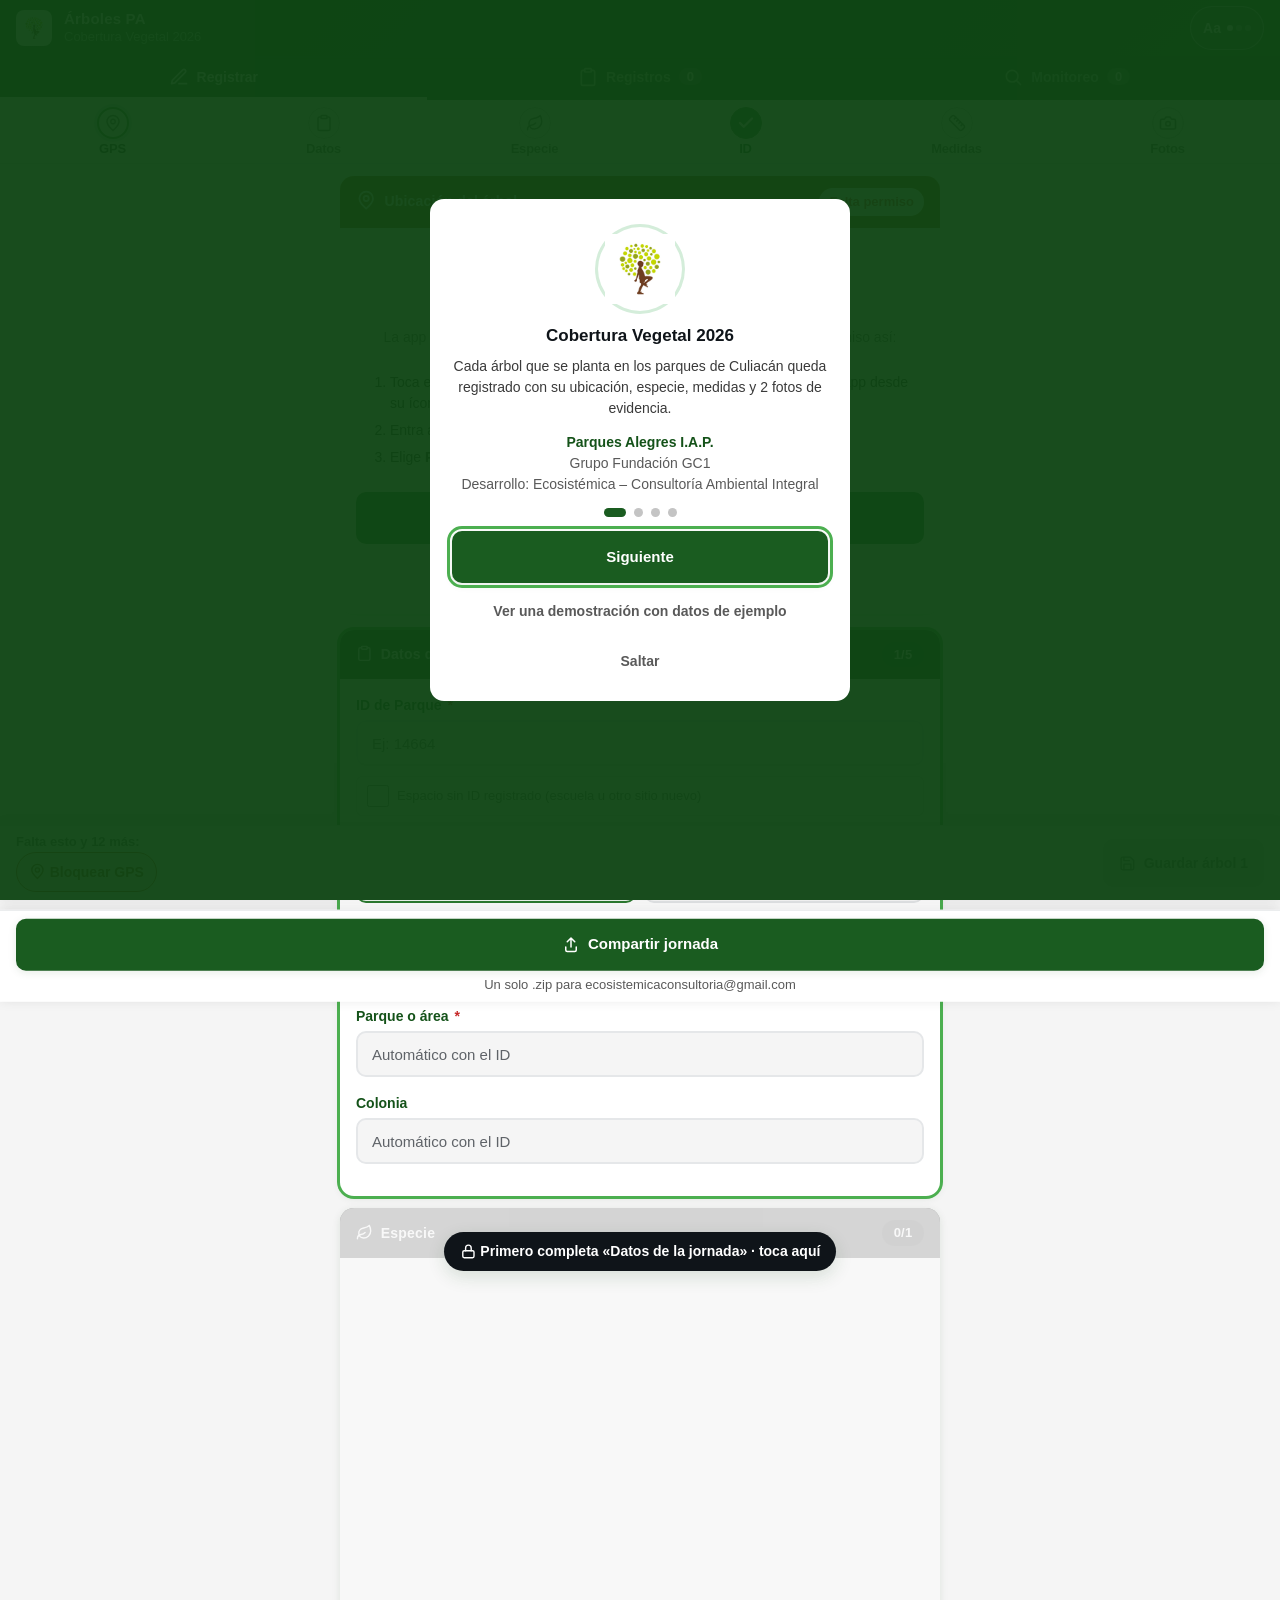
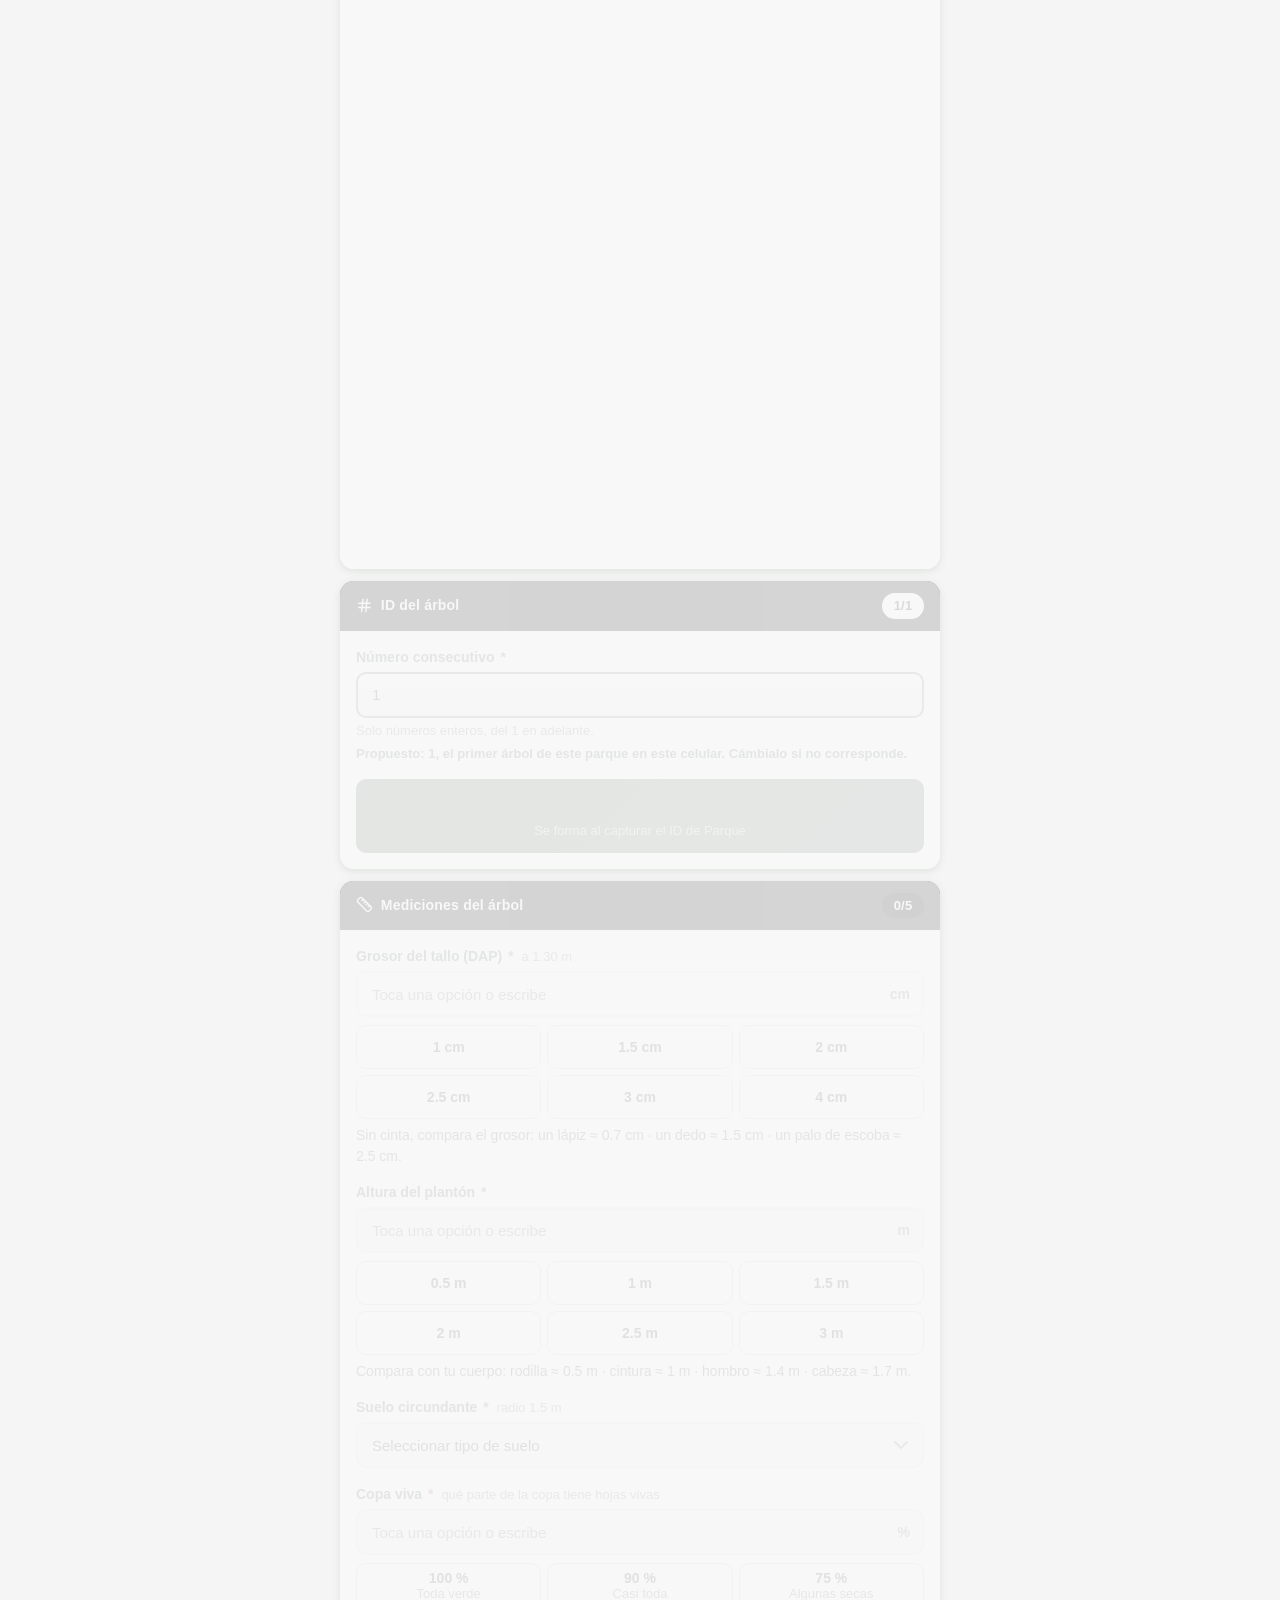
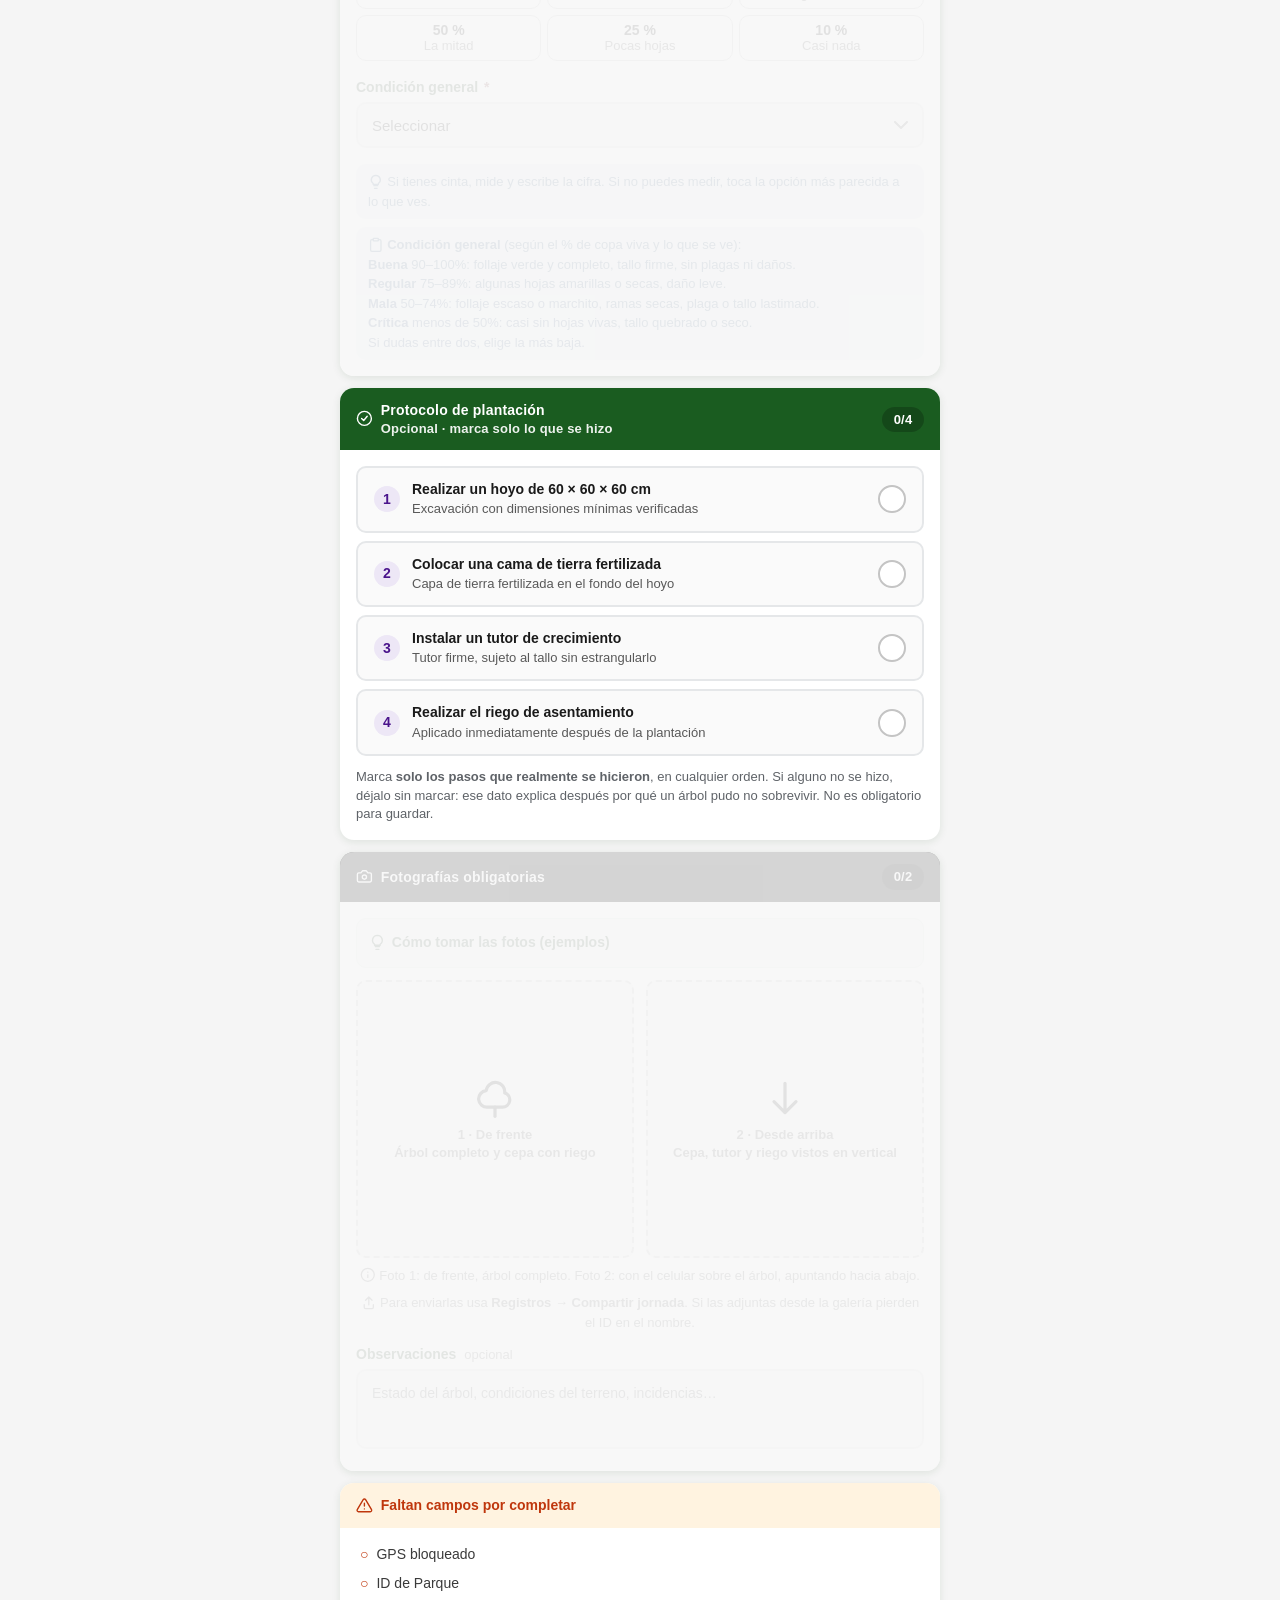
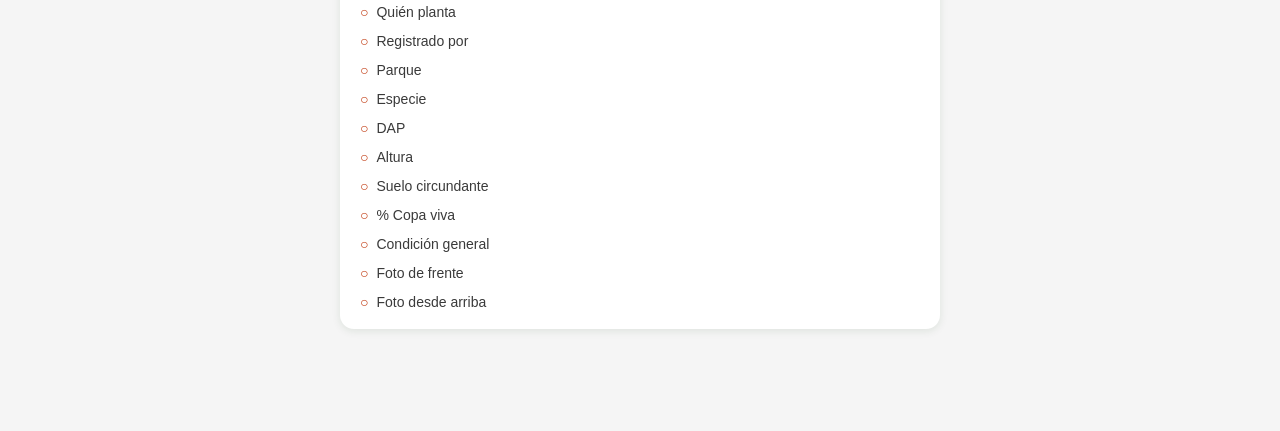
==== commit 683c1de2: "Árboles PA v39 · Cobertura Vegetal 2026 Captura guiada con GPS a ±1 m, resumen de impacto, envío de " ====
--- a/index.html
+++ b/index.html
@@ -11,31 +11,56 @@
 <link rel="icon" type="image/png" sizes="32x32" href="favicon-32.png">
 <link rel="apple-touch-icon" href="apple-touch-icon.png">
 <title>Árboles PA · Registro de Campo</title>
-<script>try{var fsl=localStorage.getItem('fsLevel');if(fsl)document.documentElement.dataset.fs=fsl;}catch(e){}</script>
+<script>try{var fsl=localStorage.getItem('fsLevel');if(fsl)document.documentElement.dataset.fs=fsl;if(localStorage.getItem('modoSol')==='1')document.documentElement.dataset.sol='1';}catch(e){}</script>
 <style>
 :root{
-  --c-p-900:#0F4514;--c-p-800:#145219;--c-p-700:#1A5C20;--c-p-600:#2E8B35;--c-p-500:#4CAF50;--c-p-100:#D4EDDA;--c-p-50:#F1F9F2;
-  --c-a-700:#1565C0;--c-a-100:#E3F2FD;--c-ok:#2E7D32;--c-warn:#E65100;--c-err:#C62828;
-  --c-n-900:#0F1419;--c-n-800:#1A1A1A;--c-n-700:#3A3A3A;--c-n-600:#666;--c-n-500:#888;--c-n-400:#AAA;
+  --c-p-900:#0F4514;--c-p-800:#145219;--c-p-700:#1A5C20;--c-p-600:#2E7D32;--c-p-500:#4CAF50;--c-p-100:#D4EDDA;--c-p-50:#F1F9F2;
+  --c-a-700:#1565C0;--c-a-100:#E3F2FD;--c-ok:#2E7D32;--c-warn:#BF360C;--c-err:#C62828;
+  --c-n-900:#0F1419;--c-n-800:#1A1A1A;--c-n-700:#3A3A3A;--c-n-600:#595959;--c-n-500:#5F6368;--c-n-400:#6B6B6B;
   --c-n-300:#C4C4C4;--c-n-200:#E5E7E9;--c-n-100:#F5F5F5;--c-n-50:#FAFAFA;--c-w:#FFF;
   --s-1:4px;--s-2:8px;--s-3:12px;--s-4:16px;--s-5:20px;--s-6:24px;--s-8:32px;--s-10:40px;
   --ff:-apple-system,BlinkMacSystemFont,'Segoe UI',Roboto,sans-serif;
   --ff-mono:ui-monospace,'SF Mono',Monaco,Consolas,monospace;
-  --fs-xs:11px;--fs-sm:12px;--fs-md:14px;--fs-lg:15px;--fs-xl:17px;--fs-2xl:20px;--fs-3xl:24px;
+  --fs-xs:13px;--fs-sm:14px;--fs-md:14px;--fs-lg:15px;--fs-xl:17px;--fs-2xl:20px;--fs-3xl:24px;
   --r-sm:6px;--r-md:10px;--r-lg:14px;--r-full:999px;
   --sh-1:0 1px 2px rgba(15,69,20,.08);--sh-2:0 2px 8px rgba(15,69,20,.10);--sh-3:0 6px 18px rgba(15,69,20,.14);--sh-up:0 -2px 12px rgba(0,0,0,.10);
   --t-fast:120ms;--t-base:200ms;--t-slow:340ms;--easing:cubic-bezier(.2,.8,.2,1);
   --header-h:56px;--tabs-h:44px;--progress-h:36px;--savebar-h:74px;
-  --fs-2xs:10px;--fs-13:13px;
+  --fs-2xs:13px;--fs-13:14px;
 }
 /* ---- Tamaño de letra (botón Aa · 3 niveles) ---- */
-html[data-fs="1"]{--fs-2xs:12px;--fs-xs:13px;--fs-sm:14px;--fs-13:15px;--fs-md:16px;--fs-lg:18px;--fs-xl:20px;--fs-2xl:24px;--fs-3xl:28px;--header-h:66px;--tabs-h:50px;--progress-h:40px;--savebar-h:82px}
-html[data-fs="2"]{--fs-2xs:14px;--fs-xs:15px;--fs-sm:16px;--fs-13:17px;--fs-md:19px;--fs-lg:21px;--fs-xl:23px;--fs-2xl:27px;--fs-3xl:31px;--header-h:72px;--tabs-h:58px;--progress-h:44px;--savebar-h:92px}
+html[data-fs="1"]{--fs-2xs:14px;--fs-xs:15px;--fs-sm:15px;--fs-13:16px;--fs-md:16px;--fs-lg:18px;--fs-xl:20px;--fs-2xl:24px;--fs-3xl:28px;--header-h:66px;--tabs-h:50px;--progress-h:40px;--savebar-h:82px}
+html[data-fs="2"]{--fs-2xs:16px;--fs-xs:17px;--fs-sm:16px;--fs-13:17px;--fs-md:19px;--fs-lg:21px;--fs-xl:23px;--fs-2xl:27px;--fs-3xl:31px;--header-h:72px;--tabs-h:58px;--progress-h:44px;--savebar-h:92px}
 html[data-fs="2"] .field-row{grid-template-columns:1fr}
+html[data-fs="1"] .especie-grid,html[data-fs="2"] .especie-grid{grid-template-columns:repeat(2,1fr)}
 html[data-fs="1"] .tab-btn>span[aria-hidden],html[data-fs="2"] .tab-btn>span[aria-hidden]{display:none}
 html[data-fs="1"] .tab-btn,html[data-fs="2"] .tab-btn{padding:0 4px;gap:5px;min-width:0}
 html[data-fs="2"] .foto-grid{grid-template-columns:1fr}
 html[data-fs="2"] .reg-stat__label{letter-spacing:0}
+/* v24 · opciones rápidas de medición, aviso de mes y medidor de memoria */
+.opciones{display:grid;grid-template-columns:repeat(3,1fr);gap:6px;margin-top:var(--s-2)}
+.opcion{min-height:44px;border:1.5px solid var(--c-n-300);background:var(--c-w);border-radius:var(--r-md);font:inherit;font-size:var(--fs-md);font-weight:650;color:var(--c-n-800);cursor:pointer;padding:6px 4px;line-height:1.15;display:flex;flex-direction:column;align-items:center;justify-content:center;gap:1px}
+.opcion small{font-size:var(--fs-xs);font-weight:500;color:var(--c-n-600)}
+.opcion[aria-pressed="true"]{border-color:var(--c-p-700);background:var(--c-p-50);color:var(--c-p-800);box-shadow:inset 0 0 0 1px var(--c-p-700)}
+.opcion[aria-pressed="true"] small{color:var(--c-p-800)}
+.field__ref{font-size:var(--fs-sm);color:var(--c-n-700);margin-top:6px;line-height:1.45}
+.memoria{margin-top:var(--s-2);font-size:var(--fs-sm);color:var(--c-n-700);line-height:1.4}
+.memoria__barra{height:6px;background:var(--c-n-200);border-radius:var(--r-full);overflow:hidden;margin-bottom:4px}
+.memoria__fill{height:100%;background:var(--c-ok);width:0}
+.memoria--alerta{color:var(--c-err);font-weight:600}
+.memoria--alerta .memoria__fill{background:var(--c-err)}
+/* v26 · placeholder legible, GPS fijado, catálogo compacto */
+::placeholder{color:var(--c-n-500);opacity:1}
+.gps__fijo{display:none;align-items:center;gap:var(--s-2);padding:var(--s-3) var(--s-4);background:var(--c-p-50);border-left:5px solid var(--c-ok)}
+.gps__fijo-txt{flex:1;min-width:0;font-size:var(--fs-sm);color:var(--c-p-900);line-height:1.35}
+.gps__fijo-txt b{display:block;font-size:var(--fs-md)}
+.gps__fijo-txt span{font-family:var(--ff-mono);font-size:var(--fs-xs);color:var(--c-n-700)}
+.gps__fijo button{flex:none;min-height:44px;padding:8px 14px;border-radius:var(--r-full);border:1.5px solid var(--c-p-700);background:var(--c-w);color:var(--c-p-800);font-weight:700;font-size:var(--fs-sm)}
+.gps--fijo .gps__head,.gps--fijo .gps__body{display:none}
+.gps--fijo .gps__fijo{display:flex}
+/* Pestañas: con el texto a 14 px no caben los íconos en celulares angostos */
+@media (max-width:430px){.tab-btn>span[aria-hidden]{display:none}.tab-btn{padding:0 4px;gap:5px;min-width:0}}
+.especie-hoy{position:absolute;top:5px;left:5px;background:var(--c-p-800);color:var(--c-w);font-size:var(--fs-2xs);font-weight:700;padding:1px 7px;border-radius:var(--r-full);line-height:1.5}
 @media(prefers-reduced-motion:reduce){*,*::before,*::after{animation:none!important;transition-duration:.01ms!important}}
 *,*::before,*::after{box-sizing:border-box;margin:0;padding:0}
 html,body{height:100%}
@@ -103,12 +128,12 @@
 .section--current{box-shadow:0 0 0 3px var(--c-p-500),var(--sh-2)}
 .field--flash{animation:flashField 1.4s var(--easing) 2}
 @keyframes flashField{0%,100%{box-shadow:none}40%{box-shadow:0 0 0 4px rgba(198,40,40,.45);border-radius:var(--r-md)}}
-.section__head{display:flex;align-items:center;gap:var(--s-2);padding:var(--s-3) var(--s-4);background:var(--c-p-600);color:var(--c-w);font-size:var(--fs-md);font-weight:700;letter-spacing:.2px}
+.section__head{display:flex;align-items:center;gap:var(--s-2);padding:var(--s-3) var(--s-4);background:var(--c-p-700);color:var(--c-w);font-size:var(--fs-md);font-weight:700;letter-spacing:.2px}
 
 .section__head--itree{background:linear-gradient(135deg,#1565C0,#1976D2)}
 .section__head--proto{background:linear-gradient(135deg,#4A148C,#6A1B9A)}
 .section__head__title{flex:1;display:flex;align-items:center;gap:var(--s-2)}
-.section__head__status{font-size:var(--fs-xs);font-weight:700;padding:3px 10px;border-radius:var(--r-full);background:rgba(255,255,255,.20);min-width:42px;text-align:center;transition:all var(--t-base) var(--easing)}
+.section__head__status{font-size:var(--fs-xs);font-weight:700;padding:3px 10px;border-radius:var(--r-full);background:rgba(0,0,0,.22);min-width:42px;text-align:center;transition:all var(--t-base) var(--easing)}
 .section__head__status--ok{background:var(--c-w);color:var(--c-ok)}
 .section__body{padding:var(--s-4)}
 .field{margin-bottom:var(--s-4)}
@@ -128,7 +153,9 @@
 .field-unit{position:relative}
 .field-unit input{padding-right:54px}
 .field-unit__sufix{position:absolute;right:14px;top:50%;transform:translateY(-50%);font-size:var(--fs-md);font-weight:700;color:var(--c-n-500);pointer-events:none}
+.id-display__value--pend{visibility:hidden}
 .itree-card{margin-top:var(--s-3);background:var(--c-a-100);border-radius:var(--r-md);padding:var(--s-3);display:flex;align-items:center;gap:var(--s-2);flex-wrap:wrap}
+.itree-card .itree-code{font-size:var(--fs-sm)!important;padding:2px 8px!important}
 .itree-card__label{font-size:var(--fs-xs);font-weight:700;color:var(--c-a-700);text-transform:uppercase;letter-spacing:.5px;width:100%}
 .itree-code{background:var(--c-p-700);color:var(--c-w);padding:6px 14px;border-radius:var(--r-sm);font-size:var(--fs-lg);font-weight:700;font-family:var(--ff-mono);letter-spacing:1.5px}
 .itree-bd{font-size:var(--fs-xs);font-weight:700;padding:4px 10px;border-radius:var(--r-full)}
@@ -141,10 +168,10 @@
 #manualToggleIcon{display:none}
 .manual-toggle span{line-height:1.3}
 .manual-toggle.is-active{border-color:var(--c-p-600);background:var(--c-p-50);color:var(--c-p-800);font-weight:600}
-.especie-grid{display:grid;grid-template-columns:repeat(2,1fr);gap:var(--s-2)}
+.especie-grid{display:grid;grid-template-columns:repeat(3,1fr);gap:6px}
 .especie-card{position:relative;border:2px solid var(--c-n-200);border-radius:var(--r-md);overflow:hidden;cursor:pointer;background:var(--c-n-50);transition:all var(--t-base) var(--easing);text-align:left}
-.especie-card img{width:100%;height:96px;object-fit:cover;display:block;background:var(--c-n-100)}
-.especie-card__name{display:block;padding:8px 10px;font-size:var(--fs-sm);font-weight:700;color:var(--c-n-700);line-height:1.25}
+.especie-card img{width:100%;height:62px;object-fit:cover;display:block;background:var(--c-n-100)}
+.especie-card__name{display:flex;align-items:center;min-height:2.5em;padding:4px 6px;font-size:var(--fs-xs);font-weight:700;color:var(--c-n-800);line-height:1.2}
 .especie-card.is-active{border-color:var(--c-p-600);background:var(--c-p-50);box-shadow:0 0 0 3px var(--c-p-100)}
 .especie-card.is-active .especie-card__name{color:var(--c-p-800)}
 .especie-card__check{position:absolute;top:6px;right:6px;width:22px;height:22px;border-radius:50%;background:var(--c-p-700);color:#fff;display:none;align-items:center;justify-content:center;font-size:var(--fs-13);font-weight:900}
@@ -208,7 +235,7 @@
 .reg-search{position:relative;margin-bottom:var(--s-2)}
 .reg-search input{width:100%;padding:10px 14px 10px 38px;border:2px solid var(--c-n-200);border-radius:var(--r-md);font-size:var(--fs-md);background:var(--c-n-50);min-height:42px}
 .reg-search input:focus{outline:none;border-color:var(--c-p-600);background:var(--c-w)}
-.reg-search::before{content:"🔍";position:absolute;left:12px;top:50%;transform:translateY(-50%);font-size:var(--fs-md);pointer-events:none}
+.reg-search::before{content:"";position:absolute;left:12px;top:50%;transform:translateY(-50%);width:18px;height:18px;pointer-events:none;background:currentColor;color:var(--c-n-600);-webkit-mask:url("data:image/svg+xml,%3Csvg xmlns='http://www.w3.org/2000/svg' viewBox='0 0 24 24' fill='none' stroke='black' stroke-width='2' stroke-linecap='round'%3E%3Ccircle cx='11' cy='11' r='7'/%3E%3Cpath d='m21 21-4.3-4.3'/%3E%3C/svg%3E") center/contain no-repeat;mask:url("data:image/svg+xml,%3Csvg xmlns='http://www.w3.org/2000/svg' viewBox='0 0 24 24' fill='none' stroke='black' stroke-width='2' stroke-linecap='round'%3E%3Ccircle cx='11' cy='11' r='7'/%3E%3Cpath d='m21 21-4.3-4.3'/%3E%3C/svg%3E") center/contain no-repeat}
 .reg-actions{display:flex;gap:var(--s-2);flex-wrap:wrap}
 .mon-result{display:flex;align-items:center;justify-content:space-between;width:100%;text-align:left;background:var(--c-w);border:1.5px solid var(--c-n-200);border-radius:var(--r-md);padding:var(--s-3);margin-bottom:8px;cursor:pointer;transition:all var(--t-base) var(--easing)}
 .mon-result:hover,.mon-result:active{border-color:var(--c-p-500);background:var(--c-p-50)}
@@ -259,13 +286,14 @@
 .reg-chips{display:flex;gap:4px;flex-wrap:wrap;margin-top:var(--s-2)}
 .reg-chip{font-size:var(--fs-2xs);font-weight:600;padding:3px 8px;border-radius:var(--r-full);background:var(--c-a-100);color:var(--c-a-700)}
 .reg-chip--ok{background:#C8E6C9;color:#1B5E20}
-.reg-chip--warn{background:#FFCDD2;color:var(--c-err)}
+.reg-chip--warn{background:#FFE3E3;color:#B71C1C}
 .reg-fotos{display:flex;gap:var(--s-1);margin-top:var(--s-2)}
 .reg-fotos img{width:56px;height:56px;object-fit:cover;border-radius:var(--r-sm);border:2px solid var(--c-p-100)}
 .no-regs{padding:var(--s-10) var(--s-4);text-align:center;color:var(--c-n-400)}
 .no-regs__icon{font-size:48px;margin-bottom:var(--s-3)}
 .no-regs__msg{font-size:var(--fs-md);line-height:1.5}
 .toast{position:fixed;bottom:calc(var(--savebar-h) + 12px);left:50%;transform:translateX(-50%) translateY(20px);background:var(--c-n-900);color:var(--c-w);padding:12px 22px;border-radius:var(--r-full);font-size:var(--fs-md);font-weight:600;opacity:0;transition:all var(--t-base) var(--easing);pointer-events:none;z-index:999;max-width:90vw;text-align:center;box-shadow:var(--sh-3)}
+.toast{border-radius:18px;line-height:1.35;padding:10px 18px;width:max-content;max-width:min(90vw,420px)}
 .toast--show{opacity:1;transform:translateX(-50%) translateY(0)}
 .toast--err{background:var(--c-err)}
 .toast--ok{background:var(--c-ok)}
@@ -302,33 +330,354 @@
 .undo{position:fixed;bottom:calc(var(--savebar-h) + 12px);left:50%;transform:translateX(-50%) translateY(20px);display:flex;align-items:center;gap:var(--s-3);background:var(--c-n-900);color:var(--c-w);padding:10px 12px 10px 20px;border-radius:var(--r-full);font-size:var(--fs-sm);font-weight:600;opacity:0;transition:all var(--t-base) var(--easing);pointer-events:none;z-index:1000;max-width:92vw;box-shadow:var(--sh-3)}
 .undo--show{opacity:1;transform:translateX(-50%) translateY(0);pointer-events:auto}
 .undo button{border:0;background:var(--c-w);color:var(--c-n-900);border-radius:var(--r-full);padding:8px 16px;font-size:var(--fs-xs);font-weight:700;cursor:pointer;min-height:40px}
+/* ── v27 · Sprint 3 · Revisión y envío (HU-10) ─────────────────── */
+.reg-toolbar{position:static}
+.btn-compartir{width:100%;min-height:52px;border:0;border-radius:var(--r-md);background:var(--c-p-700);color:var(--c-w);font:inherit;font-size:var(--fs-lg);font-weight:750;display:flex;align-items:center;justify-content:center;gap:8px;flex-wrap:wrap;cursor:pointer;box-shadow:var(--sh-2);padding:10px 14px}
+.btn-compartir small{font-size:var(--fs-xs);font-weight:500;opacity:.92}
+.btn-compartir:active{transform:scale(.98)}
+.btn-compartir:disabled{opacity:.8;cursor:wait}
+.envio-estado{font-size:var(--fs-sm);font-weight:650;margin:var(--s-2) 0;line-height:1.35}
+.envio-estado:empty{display:none}
+.envio-estado--pend{color:var(--c-warn)}
+.envio-estado--ok{color:var(--c-ok)}
+.reg-actions--sec{align-items:center}
+.reg-actions__lbl{font-size:var(--fs-sm);color:var(--c-n-600);font-weight:600}
+.reg-actions--sec .btn-action{min-height:44px}
+.reg-card--compacta{margin-top:6px;margin-bottom:6px}
+.reg-card__resumen{display:grid;grid-template-columns:1fr auto;grid-template-areas:"id estado" "linea estado";gap:2px var(--s-2);align-items:center;width:100%;border:0;background:var(--c-w);text-align:left;font:inherit;padding:var(--s-2) var(--s-3);min-height:56px;cursor:pointer;color:inherit}
+.reg-card--abierta .reg-card__resumen{background:var(--c-p-50)}
+.reg-card__resumen .reg-card__id{grid-area:id;white-space:nowrap;overflow:hidden;text-overflow:ellipsis;font-size:var(--fs-md);letter-spacing:0}
+.reg-card__linea{grid-area:linea;display:flex;gap:var(--s-2);min-width:0;font-size:var(--fs-sm);color:var(--c-n-700)}
+.reg-card__esp{font-weight:650;white-space:nowrap;overflow:hidden;text-overflow:ellipsis}
+.reg-card__hora{color:var(--c-n-600);white-space:nowrap;flex:none}
+.reg-card__estado{grid-area:estado;display:flex;flex-direction:column;align-items:flex-end;gap:3px}
+.reg-foto-st,.reg-env{font-size:var(--fs-2xs);font-weight:700;padding:2px 8px;border-radius:var(--r-full);background:var(--c-n-100);color:var(--c-n-700);white-space:nowrap}
+.reg-foto-st--ok{background:#C8E6C9;color:#1B5E20}
+.reg-foto-st--err{background:#FFE3E3;color:#B71C1C}
+.reg-env{background:#FFF3E0;color:#8A2A00}
+.reg-env--ok{background:#C8E6C9;color:#1B5E20}
+.reg-card__body[hidden]{display:none}
+.reg-card--compacta .reg-card__body{border-top:1px solid var(--c-n-200)}
+.reg-card--compacta .reg-card__del{display:block;width:100%;margin:var(--s-3) 0 var(--s-1);padding:10px;min-height:44px;border:1px solid var(--c-err);color:var(--c-err);background:var(--c-w);border-radius:var(--r-md);font:inherit;font-size:var(--fs-sm);font-weight:650;opacity:1}
+.reg-limpiar{margin:var(--s-6) var(--s-4) var(--s-2);padding-top:var(--s-4);border-top:1px dashed var(--c-n-300);text-align:center}
+.reg-limpiar__btn{border:1px solid var(--c-err);background:var(--c-w);color:var(--c-err);border-radius:var(--r-full);padding:10px 18px;min-height:44px;font:inherit;font-size:var(--fs-sm);font-weight:650;cursor:pointer}
+.reg-limpiar__txt{font-size:var(--fs-xs);color:var(--c-n-600);margin-top:6px}
+@media(min-width:640px){.reg-limpiar{max-width:600px;margin-left:auto;margin-right:auto}}
+.mon-pasos{margin:var(--s-3) var(--s-4) 0;padding:var(--s-3) var(--s-3) var(--s-3) 36px;background:var(--c-p-50);border-radius:var(--r-md);font-size:var(--fs-sm);color:var(--c-n-800);line-height:1.5}
+.mon-num{display:inline-flex;align-items:center;justify-content:center;width:24px;height:24px;border-radius:50%;background:var(--c-w);color:var(--c-p-700);font-weight:800;font-size:var(--fs-sm);flex:none}
+.mon-carga{cursor:pointer;margin-top:var(--s-2);min-height:44px}
+.mon-status{margin-top:10px;font-size:var(--fs-13);color:var(--c-n-600)}
+.mon-status:empty{display:none}
+#tab-monitoreo .field__hint{margin:0}
+@media(min-width:640px){.mon-pasos{max-width:600px;margin-left:auto;margin-right:auto}}
+/* ── v27 · HU-13 pulido visual ───────────────────────────────── */
+.btn-fs{min-height:44px}
+.section__head--itree,.section__head--proto{background:var(--c-p-700)}
+.head-opt{display:block;font-size:var(--fs-xs);font-weight:600;opacity:.92;line-height:1.3}
+.save-bar__info{min-width:0}
+.save-bar__hint{overflow:hidden;display:-webkit-box;-webkit-line-clamp:2;-webkit-box-orient:vertical}
+.btn-save{flex:0 1 auto;min-width:0;padding:12px 16px;line-height:1.15;text-align:center}
+.save-bar__count{white-space:nowrap}
+.save-bar .btn-save{max-width:62%}
+.save-bar__info{flex:1 1 38%}
+.save-bar{height:auto;min-height:var(--savebar-h);padding-top:var(--s-2);padding-bottom:var(--s-2)}
+.papelera{margin-left:var(--s-4);margin-right:var(--s-4)}
+@media(min-width:640px){.papelera{max-width:600px;margin-left:auto;margin-right:auto}}
+/* ── v28 · catálogo: la foto ocupa toda la tarjeta y el nombre va sobre ella ── */
+.especie-card img{height:96px}
+html[data-fs="1"] .especie-card img,html[data-fs="2"] .especie-card img{height:112px}
+.especie-card__name{position:absolute;left:0;right:0;bottom:0;min-height:0;padding:16px 6px 5px;color:var(--c-w);text-shadow:0 1px 2px rgba(0,0,0,.6);background:linear-gradient(to bottom,rgba(0,0,0,0),rgba(0,0,0,.72) 45%,rgba(0,0,0,.82));line-height:1.15}
+.especie-card.is-active .especie-card__name{color:var(--c-w);background:linear-gradient(to bottom,rgba(20,80,58,0),rgba(20,80,58,.85) 45%,rgba(20,80,58,.95))}
+/* ── v38 · el nombre va debajo de la foto (ya no la tapa) con la seña de la hoja para reconocer el plantón ── */
+.especie-card{display:flex;flex-direction:column}
+.especie-card img{height:88px;flex:none}
+html[data-fs="1"] .especie-card img,html[data-fs="2"] .especie-card img{height:108px}
+.especie-card__txt{display:flex;flex-direction:column;gap:2px;padding:5px 6px 6px;flex:1;background:var(--c-w)}
+.especie-card__txt .especie-card__name{position:static;padding:0;min-height:0;background:none;text-shadow:none;color:var(--c-n-900);font-size:var(--fs-13);font-weight:800;line-height:1.15;hyphens:manual}
+.especie-card__rasgo{font-size:var(--fs-2xs);color:var(--c-n-600);line-height:1.2;display:-webkit-box;-webkit-line-clamp:2;-webkit-box-orient:vertical;overflow:hidden}
+.especie-card.is-active .especie-card__txt{background:var(--c-p-600)}
+.especie-card.is-active .especie-card__txt .especie-card__name{color:var(--c-w);background:none}
+.especie-card.is-active .especie-card__rasgo{color:#E6F4E8}
+html[data-sol="1"] .especie-card__txt .especie-card__name{background:none;color:#000}
+html[data-sol="1"] .especie-card__rasgo{color:#000}
+html[data-sol="1"] .especie-card.is-active .especie-card__txt{background:#000}
+html[data-sol="1"] .especie-card.is-active .especie-card__txt .especie-card__name,html[data-sol="1"] .especie-card.is-active .especie-card__rasgo{color:#fff}
+/* ── v31 · créditos de las fotos de especies (HU-12) ── */
+.creditos-fotos{margin-top:var(--s-3);font-size:var(--fs-xs);color:var(--c-n-600)}
+.creditos-fotos summary{cursor:pointer;min-height:44px;display:flex;align-items:center;font-weight:600}
+.creditos-fotos ul{margin:4px 0 0 18px;line-height:1.5}
+.creditos-fotos p{margin:0}
+/* ══ v32 · Sprint 4 «Menos pasos y menos dudas por árbol» ══════════════ */
+.sr-only{position:absolute!important;width:1px;height:1px;padding:0;margin:-1px;overflow:hidden;clip:rect(0,0,0,0);white-space:nowrap;border:0}
+:root{--progress-h:64px}
+html[data-fs="1"]{--progress-h:68px}
+html[data-fs="2"]{--progress-h:72px}
+/* HU-19 · pasos con íconos */
+.pasos{padding:6px var(--s-2);height:var(--progress-h)}
+.pasos__nav{display:grid;grid-template-columns:repeat(6,1fr);width:100%;gap:2px}
+.paso:active .paso__ico{opacity:.7}
+.paso{border:0;background:transparent;display:flex;flex-direction:column;align-items:center;justify-content:center;gap:3px;min-height:48px;padding:2px 0;cursor:pointer;color:var(--c-n-600);font:inherit;min-width:0}
+.paso__ico{width:32px;height:32px;border-radius:50%;display:flex;align-items:center;justify-content:center;font-size:15px;background:var(--c-n-100);border:1.5px solid var(--c-n-300);transition:background var(--t-base),border-color var(--t-base)}
+.paso__txt{font-size:13px;font-weight:650;letter-spacing:-.2px;white-space:nowrap;line-height:1.1}
+.paso--ok .paso__ico{background:var(--c-p-600);border-color:var(--c-p-600);color:var(--c-w);font-size:16px;font-weight:900}
+.paso--ok .paso__txt{color:var(--c-p-800)}
+.paso--actual .paso__ico{background:var(--c-w);border:2.5px solid var(--c-p-600);box-shadow:0 0 0 3px var(--c-p-100)}
+.paso--actual .paso__txt{color:var(--c-n-900);font-weight:800}
+html[data-fs="2"] .paso__ico{width:36px;height:36px;font-size:17px}
+/* HU-16 · GPS con anillo */
+.gps__anillo{--ring:176px;position:relative;width:var(--ring);height:var(--ring);margin:0 auto var(--s-2)}
+html[data-fs="1"] .gps__anillo{--ring:196px}
+html[data-fs="2"] .gps__anillo{--ring:216px}
+.gps__ring{width:100%;height:100%;display:block}
+#gpsRing{transition:stroke-dashoffset .4s ease-out,stroke .3s}
+/* v38: el texto se queda dentro del círculo interior (≈ 76 % del anillo) en los 3 tamaños de letra */
+.gps__ring-txt{position:absolute;inset:19%;display:flex;flex-direction:column;align-items:center;justify-content:center;text-align:center;overflow:hidden}
+.gps__ring-num{font-size:calc(var(--ring) * .2);font-weight:800;color:var(--c-p-800);font-variant-numeric:tabular-nums;line-height:1;white-space:nowrap;letter-spacing:-.5px}
+.gps__ring-lbl{font-size:calc(var(--ring) * .075);color:var(--c-n-600);margin-top:4px;line-height:1.2}
+.gps__head-txt{text-align:center;font-size:var(--fs-lg);font-weight:800;color:var(--c-n-900);margin:0}
+.gps__sub-txt{text-align:center;font-size:var(--fs-sm);color:var(--c-n-600);margin:2px 0 var(--s-3);min-height:1.3em}
+.gps__det{margin-bottom:var(--s-3)}
+.gps__det>summary{cursor:pointer;text-align:center;color:var(--c-p-700);font-weight:700;font-size:var(--fs-sm);text-decoration:underline;min-height:44px;display:flex;align-items:center;justify-content:center;list-style:none}
+.gps__det>summary::-webkit-details-marker{display:none}
+.gps__det[open]>summary{margin-bottom:var(--s-2)}
+@media (prefers-reduced-motion:reduce){#gpsRing{transition:none}.btn-lock--ready{animation:none}}
+.gps__title{min-width:0;overflow:hidden;text-overflow:ellipsis;white-space:nowrap}
+.gps__badge{max-width:58%;overflow:hidden;text-overflow:ellipsis}
+/* HU-17 · permiso negado */
+.gps__permiso{padding:var(--s-4);text-align:center}
+.gps__permiso[hidden]{display:none}
+.gps--permiso .gps__body,.gps--permiso .gps__fijo{display:none!important}
+.gps--permiso .gps__head{background:#8A5A00}
+.gps__permiso-ico{color:#8A5A00!important}
+.gps__permiso-demo{margin-top:10px;background:none;border:0;color:var(--c-p-700);font:inherit;font-weight:700;text-decoration:underline;min-height:44px;cursor:pointer}
+.gps__permiso-ico{font-size:48px;line-height:1.1}
+.gps__permiso-tit{font-size:var(--fs-lg);font-weight:800;margin:6px 0 2px}
+.gps__permiso-sub{font-size:var(--fs-sm);color:var(--c-n-600);margin-bottom:var(--s-3)}
+.gps__permiso-pasos{text-align:left;background:var(--c-n-100);border-radius:var(--r-md);padding:var(--s-3) var(--s-3) var(--s-3) 34px;font-size:var(--fs-md);line-height:1.5;margin-bottom:var(--s-3)}
+.gps__permiso-pasos li+li{margin-top:6px}
+/* HU-15 · jornada en una tarjeta */
+.jornada{display:none}
+.section--resumen .section__body>*{display:none}
+.section--resumen .section__body>.jornada{display:block}
+.jornada__top{display:flex;justify-content:space-between;align-items:center;gap:var(--s-2)}
+.jornada__kicker{font-size:var(--fs-xs);font-weight:800;color:var(--c-p-700);letter-spacing:.5px;text-transform:uppercase}
+.jornada__ok{font-size:var(--fs-xs);font-weight:700;background:#C8E6C9;color:#1B5E20;border-radius:var(--r-full);padding:3px 10px}
+.jornada__parque{font-size:var(--fs-xl);font-weight:800;color:var(--c-n-900);margin-top:6px;line-height:1.2}
+.jornada__linea{font-size:var(--fs-sm);color:var(--c-n-600);margin-top:2px}
+.jornada__cambiar{margin-top:var(--s-2);border:0;background:transparent;color:var(--c-p-700);font:inherit;font-size:var(--fs-sm);font-weight:700;padding:10px 0;min-height:44px;cursor:pointer}
+.jornada__listo{display:none;width:100%;margin-top:var(--s-3);min-height:48px;border:1.5px solid var(--c-p-700);background:var(--c-p-50);color:var(--c-p-800);border-radius:var(--r-md);font:inherit;font-size:var(--fs-md);font-weight:700;cursor:pointer}
+.section--jornada-lista .jornada__listo{display:block}
+/* HU-18 · barra con faltantes */
+.save-bar__info{display:flex;flex-direction:column;align-items:flex-start;gap:2px;justify-content:center}
+.save-bar__falta{display:inline-flex;align-items:center;gap:6px;border:1.5px solid var(--c-warn);background:#FFF3E0;color:#8A2A00;border-radius:var(--r-full);padding:6px 12px;min-height:40px;font:inherit;font-size:var(--fs-sm);font-weight:700;cursor:pointer;max-width:100%}
+.save-bar__falta-lbl{font-weight:600;color:#8A2A00}
+.save-bar__falta #saveBarFaltaTxt{white-space:nowrap;overflow:hidden;text-overflow:ellipsis}
+.save-bar__mas{font-size:var(--fs-xs);color:var(--c-n-600);font-weight:600}
+html[data-fs="2"]{--savebar-h:132px}
+html[data-fs="2"] .save-bar{flex-direction:column;align-items:stretch;gap:6px}
+html[data-fs="2"] .save-bar .btn-save{max-width:none;width:100%}
+.save-bar__listo{display:none;font-size:var(--fs-md);font-weight:800;color:var(--c-ok)}
+.save-bar--listo .save-bar__falta,.save-bar--listo .save-bar__mas{display:none}
+.save-bar--listo .save-bar__listo{display:block}
+.save-bar--listo .btn-save{font-size:var(--fs-lg);min-height:54px}
+/* HU-20 · confirmación al guardar */
+.confirma{position:fixed;inset:0;z-index:1200}
+.confirma[hidden]{display:none}
+.confirma__fondo{position:absolute;inset:0;background:rgba(15,20,25,.55)}
+.confirma__hoja{position:absolute;left:0;right:0;bottom:0;background:var(--c-w);border-radius:20px 20px 0 0;padding:20px var(--s-4) calc(var(--s-4) + env(safe-area-inset-bottom));box-shadow:0 -6px 24px rgba(0,0,0,.25);max-width:600px;margin:0 auto;animation:subeHoja .22s ease-out}
+@keyframes subeHoja{from{transform:translateY(40px);opacity:.4}to{transform:none;opacity:1}}
+@media (prefers-reduced-motion:reduce){.confirma__hoja{animation:none}}
+.confirma__check{width:60px;height:60px;border-radius:50%;background:var(--c-p-600);color:var(--c-w);font-size:32px;font-weight:900;display:flex;align-items:center;justify-content:center;margin:0 auto}
+.confirma__tit{text-align:center;font-size:var(--fs-xl);font-weight:800;margin-top:8px}
+.confirma__id{text-align:center;font-family:var(--ff-mono);font-weight:700;color:var(--c-p-800);font-size:var(--fs-md);margin-top:2px;word-break:break-all}
+.confirma__fila{display:flex;gap:var(--s-2);align-items:center;margin:var(--s-3) 0}
+.confirma__foto{width:68px;height:68px;border-radius:var(--r-md);object-fit:cover;background:var(--c-n-100);flex:none}
+.confirma__foto:not([src]){display:none}
+.confirma__datos{display:flex;flex-direction:column;font-size:var(--fs-sm);line-height:1.45;min-width:0}
+.confirma__datos b{font-size:var(--fs-md)}
+.confirma__hoy{color:var(--c-n-600)}
+.confirma__sig{min-height:56px}
+.confirma__acts{display:flex;gap:var(--s-2);margin-top:var(--s-2)}
+.confirma__sec{flex:1;min-height:48px;border:1.5px solid var(--c-p-700);background:var(--c-w);color:var(--c-p-700);border-radius:var(--r-md);font:inherit;font-size:var(--fs-sm);font-weight:700;cursor:pointer}
+/* ── v34 · HU-22 íconos SVG (trazo uniforme 2 px, color del texto) ── */
+.ic{width:1.2em;height:1.2em;flex:none;display:inline-block;vertical-align:-.22em;fill:none;stroke:currentColor;stroke-width:2;stroke-linecap:round;stroke-linejoin:round}
+.paso__ico .ic{width:18px;height:18px;vertical-align:0}
+.paso--ok .paso__ico .ic{stroke-width:3}
+.confirma__check .ic{width:34px;height:34px;stroke-width:3;vertical-align:0}
+.especie-card__check .ic{width:14px;height:14px;stroke-width:3.5;vertical-align:0}
+.foto-slot__icon .ic,.no-regs__icon .ic,.gps__permiso-ico .ic{width:44px;height:44px;stroke-width:1.75}
+.gps__permiso-ico{color:var(--c-err)}
+.tab-btn .ic{width:20px;height:20px}
+/* ── v34 · HU-23 Registros por día y barra fija de envío ── */
+.reg-dia{margin:var(--s-3) var(--s-4);background:var(--c-w);border-radius:var(--r-lg);box-shadow:var(--sh-1);overflow:hidden}
+.reg-dia__cab{display:flex;justify-content:space-between;align-items:center;gap:var(--s-2);padding:var(--s-3);border-bottom:1px solid var(--c-n-200)}
+.reg-dia__fecha{font-size:var(--fs-xs);font-weight:800;color:var(--c-n-600);text-transform:uppercase;letter-spacing:.4px}
+.reg-dia__num{font-size:var(--fs-xl);font-weight:800;color:var(--c-n-900)}
+.reg-dia .reg-card{margin:0;border-radius:0;box-shadow:none;border-left:0;border-top:1px solid var(--c-n-100)}
+.reg-dia .reg-card:first-of-type{border-top:0}
+.reg-card__resumen{grid-template-columns:auto 1fr auto;grid-template-areas:"mini id estado" "mini linea estado"}
+.reg-card__mini{grid-area:mini;width:44px;height:44px;border-radius:var(--r-sm);object-fit:cover;background:var(--c-n-100);display:flex;align-items:center;justify-content:center;color:var(--c-n-600);margin-right:4px}
+.envio-bar{position:fixed;left:0;right:0;bottom:0;z-index:200;background:var(--c-w);box-shadow:var(--sh-up);border-top:1px solid var(--c-n-200);padding:var(--s-2) var(--s-4) calc(var(--s-2) + env(safe-area-inset-bottom));transition:transform var(--t-slow) var(--easing)}
+.envio-bar[data-hidden="true"]{transform:translateY(110%)}
+.envio-bar__nota{text-align:center;font-size:var(--fs-xs);color:var(--c-n-600);margin-top:4px}
+.btn-compartir--sec{background:var(--c-w);color:var(--c-p-700);border:1.5px solid var(--c-p-700);box-shadow:none}
+@media(min-width:640px){.reg-dia{max-width:600px;margin-left:auto;margin-right:auto}}
+/* ── v38 · envío de la jornada en .zip ── */
+.zip-arch{display:flex;flex-direction:column;gap:2px;background:var(--c-p-50);border:1.5px solid var(--c-p-100);border-radius:var(--r-md);padding:10px 12px;margin-bottom:var(--s-2)}
+.zip-arch b{font-family:var(--ff-mono);font-size:var(--fs-sm);word-break:break-all;color:var(--c-p-800)}
+.zip-arch span{font-size:var(--fs-xs);color:var(--c-n-600)}
+.zip-pasos{margin:0 0 var(--s-3) 1.3em;padding:0;font-size:var(--fs-sm);line-height:1.45}
+.zip-pasos li{margin-bottom:6px}
+.zip-pasos b{word-break:break-word}
+.zip-ya{margin-top:var(--s-2)}
+.zip-otros{display:flex;flex-direction:column;margin-top:var(--s-2)}
+/* ── v39 · HU-34 resumen de impacto ── */
+.impacto{background:var(--c-w);border:1.5px solid var(--c-n-200);border-radius:var(--r-lg,14px);padding:14px;margin-bottom:var(--s-3)}
+.impacto__cab{display:flex;justify-content:space-between;align-items:baseline;gap:8px;margin-bottom:6px}
+.impacto__tit{font-size:var(--fs-md);font-weight:800;color:var(--c-n-900)}
+.impacto__ambito{font-size:var(--fs-xs);color:var(--c-n-600)}
+.impacto__hero{display:flex;align-items:baseline;gap:8px;flex-wrap:wrap}
+.impacto__num{font-size:calc(var(--fs-3xl) * 1.35);font-weight:900;color:var(--c-p-800);line-height:1;font-variant-numeric:tabular-nums}
+.impacto__meta{font-size:var(--fs-sm);color:var(--c-n-600)}
+.impacto__barra{height:8px;background:var(--c-n-100);border-radius:4px;margin:8px 0 12px;overflow:hidden}
+.impacto__barra>div{height:100%;background:var(--c-p-600);border-radius:4px;min-width:4px}
+.impacto__tiles{display:grid;grid-template-columns:repeat(3,1fr);gap:6px;margin-bottom:12px}
+.impacto__tile{background:var(--c-p-50);border-radius:var(--r-md);padding:8px;text-align:center}
+.impacto__tile b{display:block;font-size:var(--fs-xl);color:var(--c-n-900);font-variant-numeric:tabular-nums}
+.impacto__tile span{font-size:var(--fs-2xs);color:var(--c-n-600)}
+.impacto__sec{font-size:var(--fs-xs);font-weight:800;color:var(--c-n-700);text-transform:uppercase;letter-spacing:.4px;margin:4px 0 6px}
+.impacto__fila{display:grid;grid-template-columns:minmax(0,9.2em) 1fr 3.2em;gap:8px;align-items:center;font-size:var(--fs-sm);margin-bottom:5px}
+.impacto__fila .lbl{color:var(--c-n-800);overflow:hidden;text-overflow:ellipsis;white-space:nowrap}
+.impacto__fila .val{text-align:right;color:var(--c-n-900);font-weight:700;font-variant-numeric:tabular-nums}
+.impacto__fila .bar{height:10px;background:var(--c-n-100);border-radius:0 4px 4px 0}
+.impacto__fila .bar>div{height:100%;background:var(--c-p-600);border-radius:0 4px 4px 0}
+.impacto__nota{font-size:var(--fs-2xs);color:var(--c-n-600);margin-top:8px;line-height:1.35}
+/* ── v39 · HU-33 demostración ── */
+html.demo .app-bar{background:#6B4A00}
+.demo-chip{flex:none;border:2px solid #FFD666;background:#FFD666;color:#3D2A00;font:inherit;font-weight:900;font-size:var(--fs-xs);letter-spacing:.5px;border-radius:999px;padding:6px 10px;min-height:40px;cursor:pointer;margin-right:6px}
+.demo-chip span{font-weight:700}
+.demo-aviso{background:#FFF4D6;border:1.5px solid #E0B44A;color:#4A3500;border-radius:var(--r-md);padding:10px 12px;margin:var(--s-3) var(--s-4) 0;font-size:var(--fs-sm);line-height:1.4}
+.demo-aviso b{color:#3D2A00}
+/* ── v39 · HU-32 Acerca de ── */
+.acerca__cab{display:flex;gap:12px;align-items:center;margin-bottom:var(--s-3)}
+.acerca__logo{width:56px;height:56px;object-fit:contain;flex:none}
+.acerca__sub{font-size:var(--fs-sm);color:var(--c-n-600)}
+.acerca__p{font-size:var(--fs-sm);line-height:1.5;margin:0 0 var(--s-3)}
+.acerca__lista{margin:0 0 var(--s-3) 1.1em;padding:0;font-size:var(--fs-sm);line-height:1.5}
+.acerca__datos{display:flex;flex-direction:column;gap:10px;background:var(--c-p-50);border-radius:var(--r-md);padding:12px;margin-bottom:var(--s-3);font-size:var(--fs-sm);line-height:1.4}
+.acerca__datos>div{display:flex;gap:8px;align-items:flex-start}
+.acerca__datos .ic{color:var(--c-p-700);margin-top:2px}
+/* ── v34 · HU-24 menú de pantalla y modo sol ── */
+.hoja{position:fixed;inset:0;z-index:1300}
+.hoja[hidden]{display:none}
+.hoja__fondo{position:absolute;inset:0;background:rgba(15,20,25,.55)}
+.hoja__panel{position:absolute;left:0;right:0;bottom:0;background:var(--c-w);border-radius:20px 20px 0 0;padding:20px var(--s-4) calc(var(--s-4) + env(safe-area-inset-bottom));max-width:600px;margin:0 auto;max-height:90vh;overflow:auto}
+.hoja__tit{font-size:var(--fs-xl);font-weight:800;margin-bottom:var(--s-3);display:flex;align-items:center;gap:8px}
+.hoja__lbl{font-size:var(--fs-sm);font-weight:700;color:var(--c-n-700);margin:var(--s-3) 0 6px}
+.seg{display:grid;grid-template-columns:repeat(3,1fr);border:2px solid var(--c-p-700);border-radius:var(--r-md);overflow:hidden}
+.seg__op{border:0;background:var(--c-w);color:var(--c-p-800);font:inherit;font-weight:800;font-size:18px;min-height:56px;display:flex;flex-direction:column;align-items:center;justify-content:center;gap:2px;cursor:pointer}
+.seg__op+.seg__op{border-left:2px solid var(--c-p-700)}
+.seg__op--g{font-size:22px}.seg__op--xg{font-size:26px}
+.seg__op small{font-size:13px;font-weight:600}
+.seg__op[aria-pressed="true"]{background:var(--c-p-700);color:var(--c-w)}
+.sol-toggle{width:100%;display:flex;align-items:center;justify-content:space-between;gap:var(--s-3);border:2px solid var(--c-n-300);background:var(--c-w);border-radius:var(--r-md);padding:12px 14px;font:inherit;text-align:left;cursor:pointer;min-height:56px;color:var(--c-n-900)}
+.sol-toggle__txt{display:flex;flex-direction:column;gap:2px}
+.sol-toggle__txt b{display:flex;align-items:center;gap:6px;font-size:var(--fs-md)}
+.sol-toggle__txt small{font-size:var(--fs-xs);color:var(--c-n-600)}
+.sol-toggle__sw{flex:none;width:50px;height:30px;border-radius:15px;background:var(--c-n-300);position:relative;transition:background var(--t-base)}
+.sol-toggle__sw::after{content:"";position:absolute;top:3px;left:3px;width:24px;height:24px;border-radius:50%;background:#fff;box-shadow:0 1px 3px rgba(0,0,0,.3);transition:transform var(--t-base)}
+.sol-toggle[aria-pressed="true"]{border-color:var(--c-p-700)}
+.sol-toggle[aria-pressed="true"] .sol-toggle__sw{background:var(--c-p-700)}
+.sol-toggle[aria-pressed="true"] .sol-toggle__sw::after{transform:translateX(20px)}
+.hoja__link{display:flex;align-items:center;gap:6px;border:0;background:transparent;color:var(--c-p-700);font:inherit;font-weight:700;font-size:var(--fs-sm);min-height:48px;cursor:pointer;margin-top:var(--s-2)}
+.hoja__ver{font-size:var(--fs-xs);color:var(--c-n-600);margin:4px 0 var(--s-3)}
+/* Modo sol: máximo contraste para exteriores */
+html[data-sol="1"]{--c-n-700:#000;--c-n-600:#111;--c-n-500:#1A1A1A;--c-n-400:#222;--c-n-300:#000;--c-n-200:#8A8A8A;--c-n-100:#F0F0F0;--c-n-50:#fff;--c-p-600:#145219;--c-p-700:#0F4514;--c-p-500:#145219;--sh-1:none;--sh-2:none;--sh-3:none}
+html[data-sol="1"] body{background:#fff;color:#000}
+html[data-sol="1"] .app-bar{background:#000}
+html[data-sol="1"] .tabs{background:#0F4514}
+html[data-sol="1"] .section,html[data-sol="1"] .gps,html[data-sol="1"] .reg-dia,html[data-sol="1"] .reg-stat,html[data-sol="1"] .pending{border:2px solid #000}
+html[data-sol="1"] .section__head,html[data-sol="1"] .gps__head{background:#0F4514}
+html[data-sol="1"] input,html[data-sol="1"] select,html[data-sol="1"] textarea{border:2px solid #000!important;color:#000;font-weight:600;background:#fff}
+html[data-sol="1"] .field__hint,html[data-sol="1"] .field__ref,html[data-sol="1"] .muted,html[data-sol="1"] .gps__sub-txt,html[data-sol="1"] .reg-card__hora{color:#000;font-weight:600}
+html[data-sol="1"] .reg-stat{background:#fff}
+html[data-sol="1"] .opcion,html[data-sol="1"] .especie-card,html[data-sol="1"] .proto-item,html[data-sol="1"] .foto-slot{border:2px solid #000}
+html[data-sol="1"] .especie-card__name{background:rgba(0,0,0,.85)}
+/* ── v34 · HU-25 guía de primer uso ── */
+.guia{position:fixed;inset:0;z-index:1400;background:rgba(15,69,20,.96);display:flex;align-items:center;justify-content:center;padding:var(--s-4)}
+.guia[hidden]{display:none}
+.guia__panel{background:var(--c-w);border-radius:var(--r-lg);padding:28px 22px 18px;max-width:420px;width:100%;text-align:center}
+.guia__ico{width:84px;height:84px;border-radius:50%;background:var(--c-p-50);color:var(--c-p-700);display:flex;align-items:center;justify-content:center;margin:0 auto 12px}
+.guia__ico .ic{width:44px;height:44px;stroke-width:1.75;vertical-align:0}
+.guia__tit{font-size:var(--fs-xl);font-weight:800;color:var(--c-n-900)}
+.guia__txt{font-size:var(--fs-md);color:var(--c-n-700);line-height:1.5;margin:8px 0 14px}
+.guia__ico--logo{background:var(--c-w);box-shadow:0 0 0 3px var(--c-p-100)}
+.guia__logo{width:70px;height:70px;object-fit:contain}
+.guia__marca{display:flex;flex-direction:column;gap:2px;text-align:center;font-size:var(--fs-sm);color:var(--c-n-600);margin:0 0 14px;line-height:1.35}
+.guia__marca b{color:var(--c-p-800);font-size:var(--fs-md)}
+.guia__puntos{display:flex;gap:8px;justify-content:center;margin-bottom:14px}
+.guia__puntos span{width:9px;height:9px;border-radius:50%;background:var(--c-n-300)}
+.guia__puntos span.on{background:var(--c-p-700);width:22px;border-radius:5px}
+.guia__saltar{border:0;background:transparent;color:var(--c-n-600);font:inherit;font-weight:600;min-height:44px;margin-top:6px;cursor:pointer;padding:0 16px}
+/* ── v34 · HU-26 ejemplos de fotos ── */
+.foto-guia{margin-bottom:var(--s-3);border:1.5px solid var(--c-p-100);border-radius:var(--r-md);background:var(--c-p-50)}
+.foto-guia>summary{cursor:pointer;min-height:48px;display:flex;align-items:center;gap:6px;padding:0 var(--s-3);font-weight:700;color:var(--c-p-800);font-size:var(--fs-sm);list-style:none}
+.foto-guia>summary::-webkit-details-marker{display:none}
+.foto-guia__fila{display:grid;grid-template-columns:1fr 1fr;gap:var(--s-2);padding:0 var(--s-3) var(--s-3)}
+.foto-guia__ej{margin:0;background:var(--c-w);border-radius:var(--r-sm);overflow:hidden;border:2px solid var(--c-ok)}
+.foto-guia__ej--no{border-color:var(--c-err)}
+.foto-guia__ej>svg{display:block;width:100%;height:auto}
+#versionBar{width:min(92vw,440px);justify-content:space-between}
+#versionBar>span{display:flex;align-items:center;gap:6px}
+.foto-guia__ej figcaption{font-size:var(--fs-xs);line-height:1.35;padding:6px;color:var(--c-n-800)}
+.foto-guia__ej--si figcaption .ic{color:var(--c-ok)}
+.foto-guia__ej--no figcaption .ic{color:var(--c-err)}
+/* ── v34 · horizontal: el encabezado y los pasos suben con la página ── */
+@media (orientation:landscape) and (max-height:500px){
+  .app-bar,.tabs,.progress-strip{position:static}
+  .reg-toolbar{position:static}
+  html[data-fs="2"] .save-bar{flex-direction:row;align-items:center}
+  html[data-fs="2"] .save-bar .btn-save{width:auto}
+  html[data-fs="2"]{--savebar-h:92px}
+  .confirma__hoja,.hoja__panel{max-height:96vh;overflow:auto}
+}
+.gps__badge{background:#fff}
 </style>
 </head>
 <body>
+<svg width="0" height="0" style="position:absolute" aria-hidden="true" focusable="false"><defs><symbol id="i-pencil" viewBox="0 0 24 24"><path d="M12 20h9"/><path d="M16.5 3.5a2.1 2.1 0 0 1 3 3L7 19l-4 1 1-4Z"/></symbol><symbol id="i-list" viewBox="0 0 24 24"><path d="M8 6h13M8 12h13M8 18h13M3 6h.01M3 12h.01M3 18h.01"/></symbol><symbol id="i-search" viewBox="0 0 24 24"><circle cx="11" cy="11" r="7"/><path d="m21 21-4.3-4.3"/></symbol><symbol id="i-pin" viewBox="0 0 24 24"><path d="M20 10c0 5-8 12-8 12S4 15 4 10a8 8 0 0 1 16 0Z"/><circle cx="12" cy="10" r="3"/></symbol><symbol id="i-pinoff" viewBox="0 0 24 24"><path d="M20 10c0 5-8 12-8 12S4 15 4 10a8 8 0 0 1 16 0Z"/><path d="M3 3l18 18"/></symbol><symbol id="i-clipboard" viewBox="0 0 24 24"><rect x="8" y="2" width="8" height="4" rx="1"/><path d="M16 4h2a2 2 0 0 1 2 2v14a2 2 0 0 1-2 2H6a2 2 0 0 1-2-2V6a2 2 0 0 1 2-2h2"/></symbol><symbol id="i-leaf" viewBox="0 0 24 24"><path d="M11 20A7 7 0 0 1 9.8 6.1C15.5 5 17 4.5 19 2c1 2 2 4.2 2 8 0 5.5-4.8 10-10 10Z"/><path d="M2 21c0-3 1.9-5.4 5.1-6C9.5 14.5 12 13 13 12"/></symbol><symbol id="i-hash" viewBox="0 0 24 24"><path d="M4 9h16M4 15h16M10 3 8 21M16 3l-2 18"/></symbol><symbol id="i-ruler" viewBox="0 0 24 24"><path d="M21.3 15.3a2.4 2.4 0 0 1 0 3.4l-2.6 2.6a2.4 2.4 0 0 1-3.4 0L2.7 8.7a2.4 2.4 0 0 1 0-3.4l2.6-2.6a2.4 2.4 0 0 1 3.4 0Z"/><path d="m14.5 12.5 2-2M11.5 9.5l2-2M8.5 6.5l2-2M17.5 15.5l2-2"/></symbol><symbol id="i-camera" viewBox="0 0 24 24"><path d="M14.5 4h-5L7 7H4a2 2 0 0 0-2 2v9a2 2 0 0 0 2 2h16a2 2 0 0 0 2-2V9a2 2 0 0 0-2-2h-3Z"/><circle cx="12" cy="13" r="3"/></symbol><symbol id="i-check" viewBox="0 0 24 24"><path d="M20 6 9 17l-5-5"/></symbol><symbol id="i-checkc" viewBox="0 0 24 24"><circle cx="12" cy="12" r="10"/><path d="m8 12 3 3 5-6"/></symbol><symbol id="i-lock" viewBox="0 0 24 24"><rect x="4" y="11" width="16" height="10" rx="2"/><path d="M8 11V7a4 4 0 0 1 8 0v4"/></symbol><symbol id="i-refresh" viewBox="0 0 24 24"><path d="M21 12a9 9 0 1 1-3-6.7L21 8"/><path d="M21 3v5h-5"/></symbol><symbol id="i-share" viewBox="0 0 24 24"><path d="M12 3v12M7 8l5-5 5 5"/><path d="M5 15v4a2 2 0 0 0 2 2h10a2 2 0 0 0 2-2v-4"/></symbol><symbol id="i-download" viewBox="0 0 24 24"><path d="M12 3v12M7 10l5 5 5-5M5 20h14"/></symbol><symbol id="i-trash" viewBox="0 0 24 24"><path d="M3 6h18M8 6V4h8v2M19 6l-1 14a2 2 0 0 1-2 2H8a2 2 0 0 1-2-2L5 6M10 11v6M14 11v6"/></symbol><symbol id="i-folder" viewBox="0 0 24 24"><path d="M4 20h16a2 2 0 0 0 2-2V8a2 2 0 0 0-2-2h-8l-2-2H4a2 2 0 0 0-2 2v12a2 2 0 0 0 2 2Z"/></symbol><symbol id="i-save" viewBox="0 0 24 24"><path d="M19 21H5a2 2 0 0 1-2-2V5a2 2 0 0 1 2-2h11l5 5v11a2 2 0 0 1-2 2Z"/><path d="M17 21v-8H7v8M7 3v5h8"/></symbol><symbol id="i-plus" viewBox="0 0 24 24"><path d="M12 5v14M5 12h14"/></symbol><symbol id="i-alert" viewBox="0 0 24 24"><path d="M10.3 3.9 1.8 18a2 2 0 0 0 1.7 3h17a2 2 0 0 0 1.7-3L13.7 3.9a2 2 0 0 0-3.4 0Z"/><path d="M12 9v4M12 17h.01"/></symbol><symbol id="i-listcheck" viewBox="0 0 24 24"><path d="m3 6 2 2 3-3M3 13l2 2 3-3M3 20l2 2 3-3M12 7h9M12 14h9M12 21h9"/></symbol><symbol id="i-tree" viewBox="0 0 24 24"><path d="M12 22v-5"/><path d="M8 17h8a4 4 0 0 0 1.3-7.8A5 5 0 0 0 7.2 8 4.5 4.5 0 0 0 8 17Z"/></symbol><symbol id="i-arrowdown" viewBox="0 0 24 24"><path d="M12 4v16M6 14l6 6 6-6"/></symbol><symbol id="i-sun" viewBox="0 0 24 24"><circle cx="12" cy="12" r="4"/><path d="M12 2v2M12 20v2M4.9 4.9l1.4 1.4M17.7 17.7l1.4 1.4M2 12h2M20 12h2M4.9 19.1l1.4-1.4M17.7 6.3l1.4-1.4"/></symbol><symbol id="i-info" viewBox="0 0 24 24"><circle cx="12" cy="12" r="10"/><path d="M12 16v-4M12 8h.01"/></symbol><symbol id="i-calendar" viewBox="0 0 24 24"><rect x="3" y="4" width="18" height="18" rx="2"/><path d="M16 2v4M8 2v4M3 10h18"/></symbol><symbol id="i-sprout" viewBox="0 0 24 24"><path d="M7 20h10M12 20v-8"/><path d="M12 12C12 8 9 6 5 6c0 4 3 6 7 6ZM12 12c0-4 3-7 7-7 0 4-3 7-7 7Z"/></symbol><symbol id="i-bulb" viewBox="0 0 24 24"><path d="M9 18h6M10 22h4"/><path d="M12 2a7 7 0 0 0-4 12.7V16h8v-1.3A7 7 0 0 0 12 2Z"/></symbol><symbol id="i-hourglass" viewBox="0 0 24 24"><path d="M5 22h14M5 2h14M17 22v-4.2a2 2 0 0 0-.6-1.4L12 12l-4.4 4.4a2 2 0 0 0-.6 1.4V22M7 2v4.2a2 2 0 0 0 .6 1.4L12 12l4.4-4.4a2 2 0 0 0 .6-1.4V2"/></symbol><symbol id="i-x" viewBox="0 0 24 24"><path d="M18 6 6 18M6 6l12 12"/></symbol><symbol id="i-box" viewBox="0 0 24 24"><path d="M21 8 12 3 3 8v8l9 5 9-5Z"/><path d="M3 8l9 5 9-5M12 13v8"/></symbol><symbol id="i-wrench" viewBox="0 0 24 24"><path d="M14.7 6.3a4 4 0 0 0-5.4 5.4L3 18l3 3 6.3-6.3a4 4 0 0 0 5.4-5.4l-2.5 2.5-2.4-.6-.6-2.4Z"/></symbol><symbol id="i-clip" viewBox="0 0 24 24"><path d="m21.4 11.1-9.2 9.2a6 6 0 0 1-8.5-8.5l8.6-8.6a4 4 0 0 1 5.7 5.7l-8.6 8.6a2 2 0 0 1-2.8-2.8l8.5-8.5"/></symbol><symbol id="i-mail" viewBox="0 0 24 24"><rect x="2" y="4" width="20" height="16" rx="2"/><path d="m22 7-10 6L2 7"/></symbol><symbol id="i-undo" viewBox="0 0 24 24"><path d="M9 14 4 9l5-5"/><path d="M4 9h11a5 5 0 0 1 0 10h-3"/></symbol><symbol id="i-type" viewBox="0 0 24 24"><path d="M4 7V4h16v3M9 20h6M12 4v16"/></symbol><symbol id="i-map" viewBox="0 0 24 24"><path d="M9 4 3 6v14l6-2 6 2 6-2V4l-6 2Z"/><path d="M9 4v14M15 6v14"/></symbol></defs></svg>
 <header class="app-bar" role="banner">
   <img class="app-bar__logo" src="[data-uri]" alt="Logo Parques Alegres" width="36" height="36">
   <div class="app-bar__txt">
     <div class="app-bar__title">Árboles PA</div>
-    <div class="app-bar__sub">Parques Alegres · Cobertura Vegetal · 2026</div>
+    <div class="app-bar__sub" id="appSub">Parques Alegres · Cobertura Vegetal · 2026</div>
   </div>
-  <button type="button" class="btn-fs" id="btnFs" onclick="cambiarTamanoLetra()" aria-label="Tamaño de letra: Normal. Toca para agrandar">
+  <button type="button" class="demo-chip" id="demoChip" hidden onclick="salirDemo()" aria-label="Salir de la demostración">DEMO <span>· Salir</span></button>
+  <button type="button" class="btn-fs" id="btnFs" onclick="abrirPantalla()" aria-haspopup="dialog" aria-label="Ajustes de pantalla: tamaño de letra y modo sol">
     <span>Aa</span><span class="btn-fs__dots" aria-hidden="true"><span class="btn-fs__dot is-on"></span><span class="btn-fs__dot"></span><span class="btn-fs__dot"></span></span>
   </button>
 </header>
 <nav class="tabs" role="tablist">
-  <button class="tab-btn" id="tb-reg" role="tab" aria-selected="true" onclick="switchTab('registrar')"><span aria-hidden="true">📝</span><span>Registrar</span></button>
-  <button class="tab-btn" id="tb-list" role="tab" aria-selected="false" onclick="switchTab('registros')"><span aria-hidden="true">📋</span><span>Registros</span><span class="tab-btn__badge" id="navBadge">0</span></button>
-  <button class="tab-btn" id="tb-mon" role="tab" aria-selected="false" onclick="switchTab('monitoreo')"><span aria-hidden="true">🔎</span><span>Monitoreo</span><span class="tab-btn__badge" id="monBadge">0</span></button>
+  <button class="tab-btn" id="tb-reg" role="tab" aria-selected="true" onclick="switchTab('registrar')"><span aria-hidden="true"><svg class="ic" aria-hidden="true"><use href="#i-pencil"/></svg></span><span>Registrar</span></button>
+  <button class="tab-btn" id="tb-list" role="tab" aria-selected="false" onclick="switchTab('registros')"><span aria-hidden="true"><svg class="ic" aria-hidden="true"><use href="#i-clipboard"/></svg></span><span>Registros</span><span class="tab-btn__badge" id="navBadge">0</span></button>
+  <button class="tab-btn" id="tb-mon" role="tab" aria-selected="false" onclick="switchTab('monitoreo')"><span aria-hidden="true"><svg class="ic" aria-hidden="true"><use href="#i-search"/></svg></span><span>Monitoreo</span><span class="tab-btn__badge" id="monBadge">0</span></button>
 </nav>
-<div class="progress-strip" id="progressStrip" aria-live="polite">
-  <div class="progress-strip__bar" role="progressbar" aria-valuemin="0" aria-valuemax="100" aria-valuenow="0"><div class="progress-strip__fill" id="progressFill"></div></div>
-  <span class="progress-strip__pct" id="progressPct">0%</span>
+<div class="progress-strip pasos" id="progressStrip">
+  <nav class="pasos__nav" aria-label="Pasos para registrar el árbol">
+    <button type="button" class="paso" data-g="gps" onclick="irAPaso('gps')"><span class="paso__ico" aria-hidden="true"><svg class="ic" aria-hidden="true"><use href="#i-pin"/></svg></span><span class="paso__txt">GPS</span></button>
+    <button type="button" class="paso" data-g="datos" onclick="irAPaso('datos')"><span class="paso__ico" aria-hidden="true"><svg class="ic" aria-hidden="true"><use href="#i-clipboard"/></svg></span><span class="paso__txt">Datos</span></button>
+    <button type="button" class="paso" data-g="especie" onclick="irAPaso('especie')"><span class="paso__ico" aria-hidden="true"><svg class="ic" aria-hidden="true"><use href="#i-leaf"/></svg></span><span class="paso__txt">Especie</span></button>
+    <button type="button" class="paso" data-g="id" onclick="irAPaso('id')"><span class="paso__ico" aria-hidden="true"><svg class="ic" aria-hidden="true"><use href="#i-hash"/></svg></span><span class="paso__txt">ID</span></button>
+    <button type="button" class="paso" data-g="itree" onclick="irAPaso('itree')"><span class="paso__ico" aria-hidden="true"><svg class="ic" aria-hidden="true"><use href="#i-ruler"/></svg></span><span class="paso__txt">Medidas</span></button>
+    <button type="button" class="paso" data-g="fotos" onclick="irAPaso('fotos')"><span class="paso__ico" aria-hidden="true"><svg class="ic" aria-hidden="true"><use href="#i-camera"/></svg></span><span class="paso__txt">Fotos</span></button>
+  </nav>
+  <div class="sr-only" role="progressbar" aria-label="Avance del registro" aria-valuemin="0" aria-valuemax="100" aria-valuenow="0"><div id="progressFill"></div><span id="progressPct">0%</span></div>
 </div>
-<div class="banner banner--ok" id="bannerOk" role="status"><span aria-hidden="true">✅</span><div>Árbol guardado — ID: <strong id="bannerOkID"></strong></div></div>
+<div class="banner banner--ok" id="bannerOk" role="status"><span aria-hidden="true"><svg class="ic" aria-hidden="true"><use href="#i-checkc"/></svg></span><div>Árbol guardado — ID: <strong id="bannerOkID"></strong></div></div>
 
 <section id="tab-registrar" class="tab-content" data-active="true" role="tabpanel">
   <div class="borrador" id="borradorAviso" role="status">
-    <span class="borrador__ico" aria-hidden="true">🌱</span>
+    <span class="borrador__ico" aria-hidden="true"><svg class="ic" aria-hidden="true"><use href="#i-sprout"/></svg></span>
     <div class="borrador__txt">
       <b>Recuperamos el árbol que estabas capturando</b>
       <span id="borradorDetalle">Se guardó solo antes de que se cerrara la app.</span>
@@ -338,16 +687,44 @@
       </div>
     </div>
   </div>
-  <div class="gps">
+  <div class="gps" id="gpsCard">
     <div class="gps__head">
-      <span class="gps__icon" aria-hidden="true">📍</span>
-      <span class="gps__title">Georreferenciación</span>
+      <span class="gps__icon" aria-hidden="true"><svg class="ic" aria-hidden="true"><use href="#i-pin"/></svg></span>
+      <span class="gps__title">Ubicación del árbol</span>
       <span class="gps__badge gps__badge--wait" id="gpsBadge" aria-live="polite">Esperando…</span>
     </div>
+    <div class="gps__fijo" id="gpsFijo" role="status">
+      <span aria-hidden="true"><svg class="ic" aria-hidden="true"><use href="#i-pin"/></svg></span>
+      <div class="gps__fijo-txt"><b id="gpsFijoPrec">Ubicación fijada</b><span id="gpsFijoCoords"></span></div>
+      <button type="button" onclick="cambiarUbicacion()">Cambiar</button>
+    </div>
+    <div class="gps__permiso" id="gpsPermiso" hidden>
+      <div class="gps__permiso-ico" aria-hidden="true"><svg class="ic" aria-hidden="true"><use href="#i-pinoff"/></svg></div>
+      <h2 class="gps__permiso-tit">Falta el permiso de ubicación</h2>
+      <p class="gps__permiso-sub">La app ubica cada árbol con el GPS. Para registrar en el parque, dale permiso así:</p>
+      <ol class="gps__permiso-pasos">
+        <li>Toca el candado <svg class="ic" aria-hidden="true"><use href="#i-lock"/></svg> o la <b>ⓘ</b> junto a la dirección de la página. Si abriste la app desde su ícono: mantén presionado el ícono → <b>ⓘ Información</b>.</li>
+        <li>Entra a <b>Permisos → Ubicación</b>.</li>
+        <li>Elige <b>Permitir</b> y vuelve aquí.</li>
+      </ol>
+      <button type="button" class="btn-lock btn-lock--ready gps__permiso-btn" onclick="reintentarGPS()"><svg class="ic" aria-hidden="true"><use href="#i-refresh"/></svg> Ya lo activé, reintentar</button>
+      <button type="button" class="gps__permiso-demo" onclick="entrarDemo()">¿Solo quieres conocer la app? Ver demostración</button>
+    </div>
     <div class="gps__body">
+      <div class="gps__anillo">
+        <svg class="gps__ring" viewBox="0 0 160 160" aria-hidden="true">
+          <circle cx="80" cy="80" r="68" fill="none" stroke="var(--c-n-200)" stroke-width="14"/>
+          <circle id="gpsRing" style="opacity:0" cx="80" cy="80" r="68" fill="none" stroke="var(--c-p-600)" stroke-width="14" stroke-linecap="round" stroke-dasharray="427.3" stroke-dashoffset="427.3" transform="rotate(-90 80 80)"/>
+        </svg>
+        <div class="gps__ring-txt"><span class="gps__ring-num" id="gpsRingNum">--</span><span class="gps__ring-lbl">metros<br>meta ±1</span></div>
+      </div>
+      <p class="gps__head-txt" id="gpsHeadTxt" aria-live="polite">Buscando satélites…</p>
+      <p class="gps__sub-txt" id="gpsSubTxt">Sal al exterior si estás adentro.</p>
+      <details class="gps__det">
+      <summary>Ver detalles técnicos</summary>
       <div class="gps__quality">
         <div><div class="gps__quality-pct" id="gpsQuality">0%</div><div class="gps__quality-label">Calidad de señal</div></div>
-        <div style="text-align:right"><div class="gps__quality-pct" id="gpsAccVal" style="font-size:var(--fs-xl);color:var(--c-n-700)">±-- m</div><div class="gps__quality-label">Precisión efectiva</div></div>
+        <div style="text-align:right"><div class="gps__quality-pct" id="gpsAccVal" style="font-size:var(--fs-xl);color:var(--c-n-700)">±-- m</div><div class="gps__quality-label">Precisión estimada</div></div>
       </div>
       <div class="gps__bar"><div class="gps__bar-fill" id="gpsBar"></div></div>
       <div class="gps__coords">
@@ -355,19 +732,27 @@
         <div class="gps__coord"><div class="gps__coord-label">Longitud</div><div class="gps__coord-value" id="gpsLon">--</div><div class="gps__coord-dms" id="gpsLonDMS"></div></div>
       </div>
       <div class="gps__meta">
-        <span class="gps__meta-chip" id="gpsRaw">Raw: --</span>
+        <span class="gps__meta-chip" id="gpsRaw">Celular: --</span>
         <span class="gps__meta-chip" id="gpsN">Lecturas 0/25</span>
-        <span class="gps__meta-chip" id="gpsStable">⏳ Estabilizando</span>
+        <span class="gps__meta-chip" id="gpsStable"><svg class="ic" aria-hidden="true"><use href="#i-hourglass"/></svg> Estabilizando</span>
       </div>
       <p class="gps__msg" id="gpsMsg">Iniciando GPS…</p>
-      <button class="btn-lock" id="btnLock" disabled onclick="lockGPS()">🔒 <span>Esperando señal…</span></button>
-      <div class="gps__warn" id="gpsWarn">⚠️ Coordenadas fuera de Culiacán — verifica el GPS y que estés en campo.</div>
+      </details>
+      <button class="btn-lock" id="btnLock" disabled onclick="lockGPS()"><svg class="ic" aria-hidden="true"><use href="#i-lock"/></svg> <span>Esperando señal…</span></button>
+      <div class="gps__warn" id="gpsWarn"><svg class="ic" aria-hidden="true"><use href="#i-alert"/></svg> Coordenadas fuera de Culiacán — verifica el GPS y que estés en campo.</div>
     </div>
   </div>
 
-  <div class="section" id="sec-datos" data-group="datos" data-nombre="Datos del registro">
-    <div class="section__head"><div class="section__head__title"><span aria-hidden="true">📋</span> Datos del registro</div><span class="section__head__status" id="stDatos">0/5</span></div>
+  <div class="section" id="sec-datos" data-group="datos" data-nombre="Datos de la jornada">
+    <div class="section__head"><div class="section__head__title"><span aria-hidden="true"><svg class="ic" aria-hidden="true"><use href="#i-clipboard"/></svg></span> Datos de la jornada</div><span class="section__head__status" id="stDatos">0/5</span></div>
     <div class="section__body">
+      <div class="jornada" id="jornadaResumen">
+        <div class="jornada__top"><span class="jornada__kicker">Jornada de hoy</span><span class="jornada__ok"><svg class="ic" aria-hidden="true"><use href="#i-check"/></svg> Lista</span></div>
+        <div class="jornada__parque" id="jorParque">—</div>
+        <div class="jornada__linea" id="jorLinea1">—</div>
+        <div class="jornada__linea" id="jorLinea2">—</div>
+        <button type="button" class="jornada__cambiar" onclick="editarJornada()"><svg class="ic" aria-hidden="true"><use href="#i-pencil"/></svg> Cambiar datos de la jornada</button>
+      </div>
       <div class="field" id="f-idParque"><label class="field__label" for="idParque">ID de Parque <span class="req">*</span></label>
         <input type="text" id="idParque" inputmode="numeric" placeholder="Ej: 14664" autocomplete="off" oninput="buscarParque()">
         <div class="itree-bd" id="idParqueStatus" style="display:none;margin-top:6px"></div>
@@ -385,99 +770,111 @@
           <select id="ejecutor"><option value="">—</option><option>Comité y vecinos</option><option>Voluntariado</option><option>Estudiantes</option></select>
         </div>
       </div>
+      <div class="borrador" id="mesAviso" role="status">
+        <span class="borrador__ico" aria-hidden="true"><svg class="ic" aria-hidden="true"><use href="#i-calendar"/></svg></span>
+        <div class="borrador__txt">
+          <b id="mesAvisoTxt"></b>
+          <div class="borrador__acts">
+            <button type="button" class="bd-si" id="mesSi" onclick="decidirMes(true)"></button>
+            <button type="button" class="bd-no" id="mesNo" onclick="decidirMes(false)"></button>
+          </div>
+        </div>
+      </div>
       <div class="field-row">
         <div class="field" id="f-asesor"><label class="field__label" for="asesor">Asesor</label>
-          <input type="text" id="asesor" placeholder="Se completa al ingresar el ID" autocomplete="off" readonly>
+          <input type="text" id="asesor" placeholder="Automático con el ID" autocomplete="off" readonly>
         </div>
         <div class="field" id="f-registrante"><label class="field__label" for="registrante">Registrado por <span class="req">*</span></label>
           <input type="text" id="registrante" placeholder="Ej: María Pérez" autocomplete="off">
         </div>
       </div>
       <div class="field" id="f-parque"><label class="field__label" for="parque">Parque o área <span class="req">*</span></label>
-        <input type="text" id="parque" placeholder="Se completa al ingresar el ID" autocomplete="off" readonly>
+        <input type="text" id="parque" placeholder="Automático con el ID" autocomplete="off" readonly>
       </div>
       <div class="field" id="f-colonia"><label class="field__label" for="colonia">Colonia</label>
-        <input type="text" id="colonia" placeholder="Se completa al ingresar el ID (opcional en modo manual)" autocomplete="off" readonly>
+        <input type="text" id="colonia" placeholder="Automático con el ID" autocomplete="off" readonly>
       </div>
+      <button type="button" class="jornada__listo" id="jornadaListo" onclick="cerrarJornada()"><svg class="ic" aria-hidden="true"><use href="#i-check"/></svg> Listo, guardar datos de la jornada</button>
     </div>
   </div>
 
   <div class="section" id="sec-especie" data-group="especie" data-nombre="Especie">
-    <button type="button" class="section__lock" tabindex="-1" onclick="irAPendiente()"><span class="section__lock-msg">🔒 Completa la sección anterior</span></button>
-    <div class="section__head"><div class="section__head__title"><span aria-hidden="true">🌿</span> Especie</div><span class="section__head__status" id="stEspecie">0/1</span></div>
+    <button type="button" class="section__lock" tabindex="-1" onclick="irAPendiente()"><span class="section__lock-msg"><svg class="ic" aria-hidden="true"><use href="#i-lock"/></svg> Completa la sección anterior</span></button>
+    <div class="section__head"><div class="section__head__title"><span aria-hidden="true"><svg class="ic" aria-hidden="true"><use href="#i-leaf"/></svg></span> Especie</div><span class="section__head__status" id="stEspecie">0/1</span></div>
     <div class="section__body">
       <div class="field" id="f-especie"><label class="field__label" for="especie">Nombre común <span class="req">*</span></label>
         <input type="hidden" id="especie">
+        <p class="field__hint" id="especieOrden" style="margin:0 0 6px;display:none">Primero las que más has plantado hoy.</p>
         <div class="especie-grid" id="especieGrid">
           <button type="button" class="especie-card" id="ecard-tabebuia_rosea" onclick="selectEspecie('Amapa (Tabebuia rosea)')" aria-label="Amapa (Tabebuia rosea)">
-            <span class="especie-card__check">✓</span>
+            <span class="especie-card__check"><svg class="ic" aria-hidden="true"><use href="#i-check"/></svg></span>
             <img src="[data-uri]" alt="Amapa" loading="lazy">
-            <span class="especie-card__name">Amapa</span>
+            <span class="especie-card__txt"><span class="especie-card__name">Amapa</span><span class="especie-card__rasgo">Mano de 5</span></span>
           </button>
           <button type="button" class="especie-card" id="ecard-parkinsonia_praecox" onclick="selectEspecie('Bacapora (Parkinsonia praecox)')" aria-label="Bacapora (Parkinsonia praecox)">
-            <span class="especie-card__check">✓</span>
-            <img src="[data-uri]" alt="Bacapora" loading="lazy">
-            <span class="especie-card__name">Bacapora</span>
+            <span class="especie-card__check"><svg class="ic" aria-hidden="true"><use href="#i-check"/></svg></span>
+            <img src="[data-uri]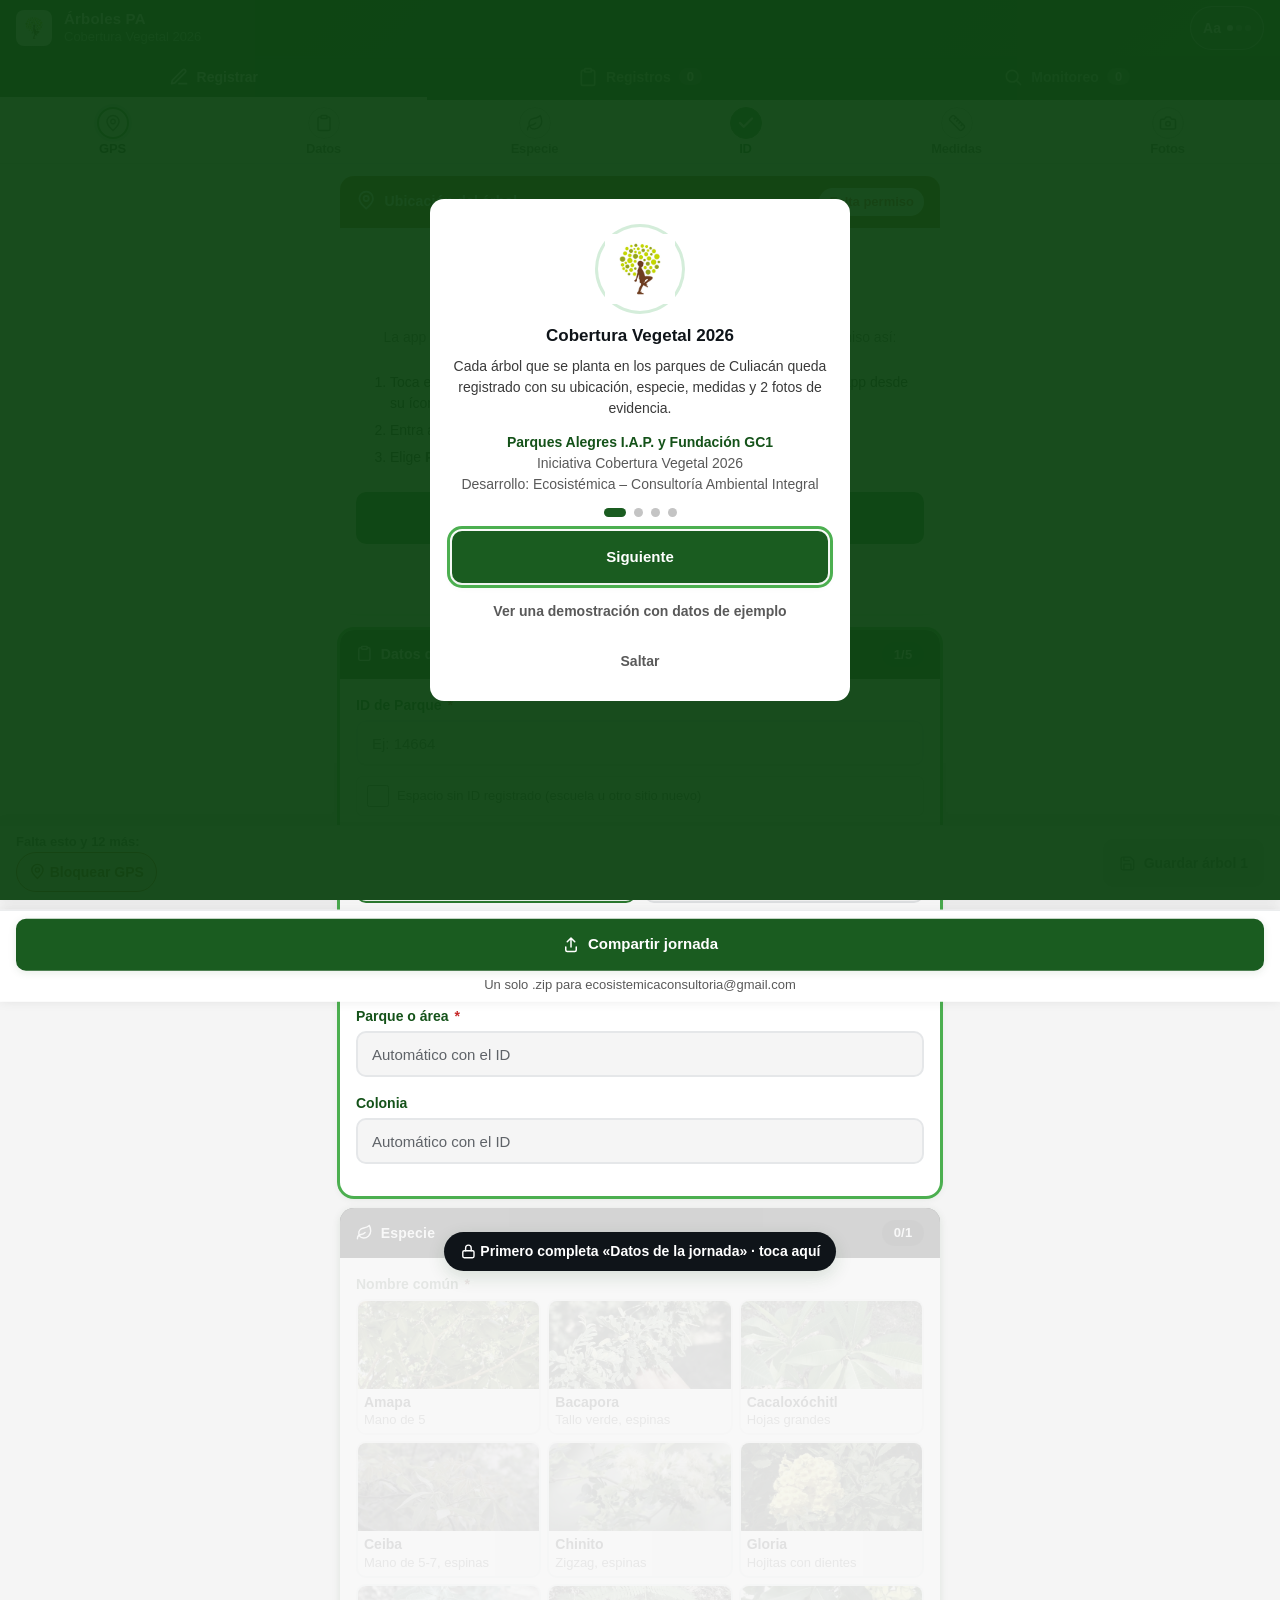
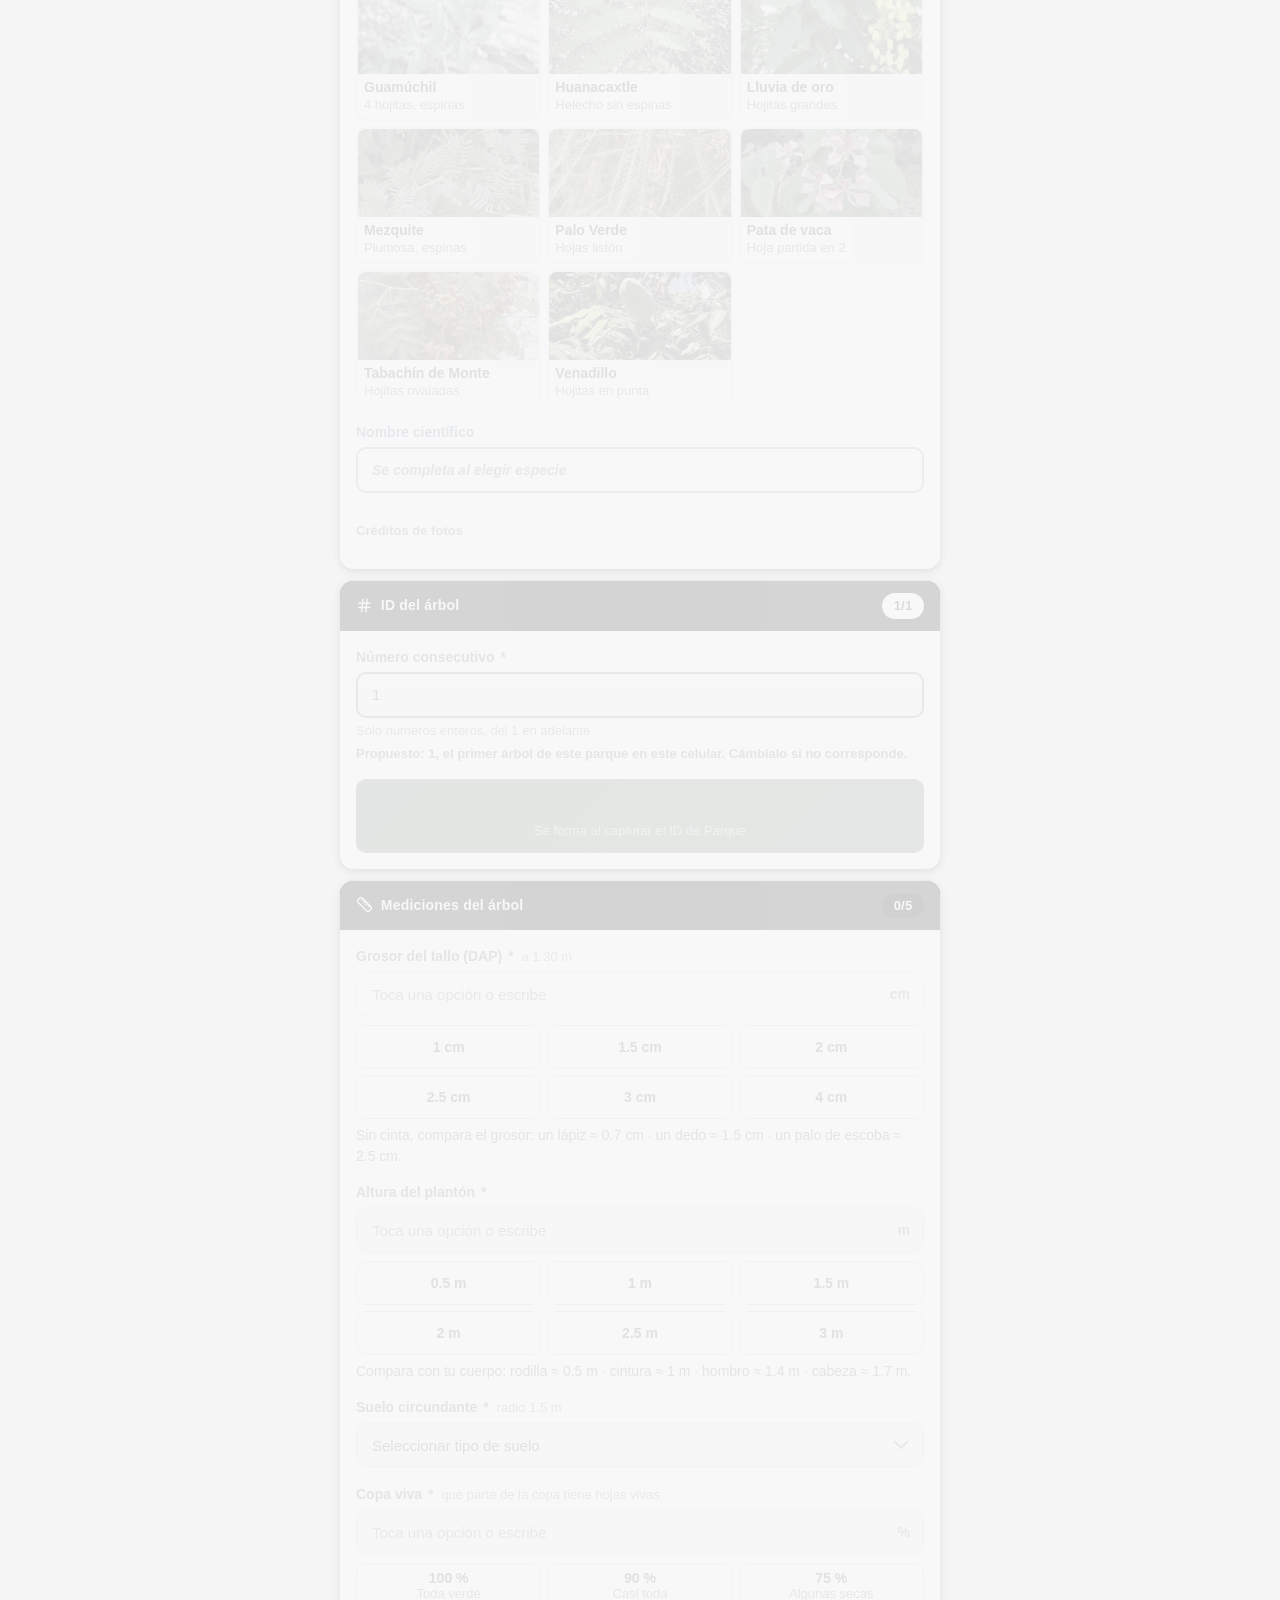
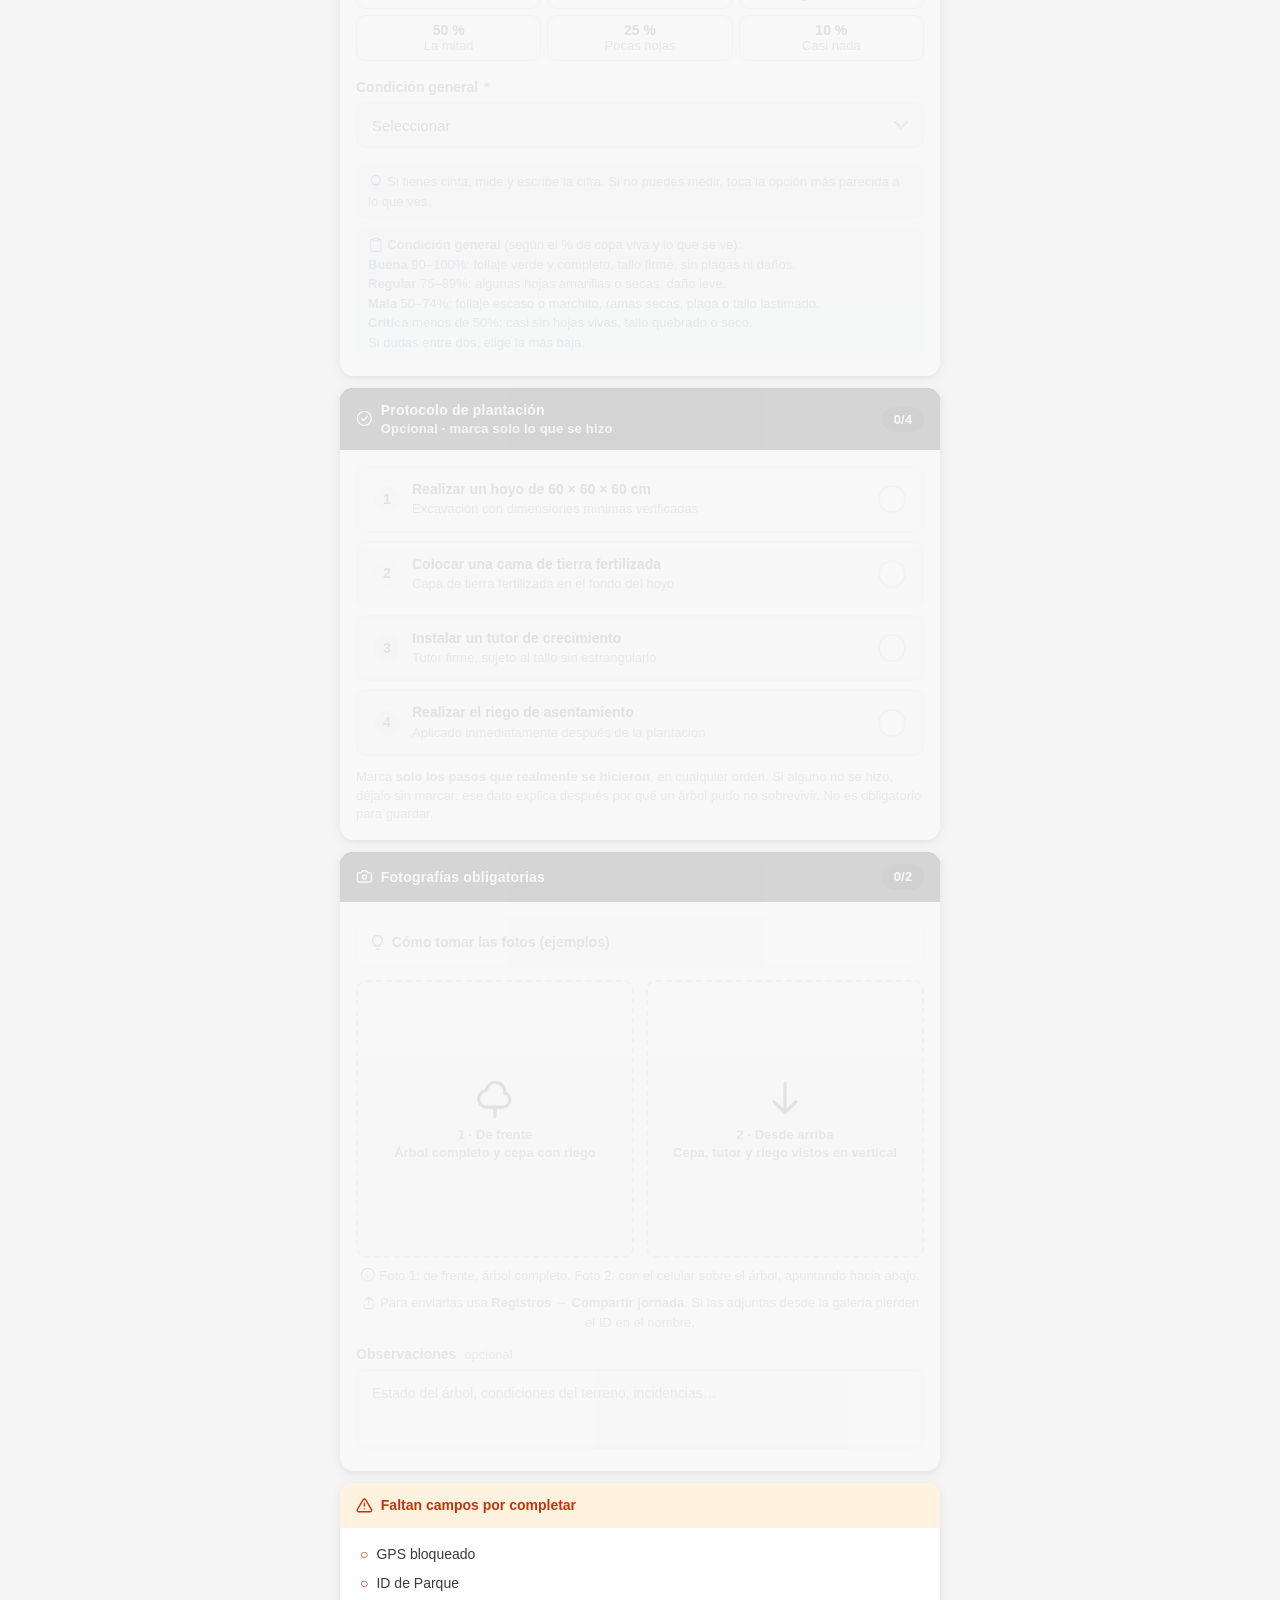
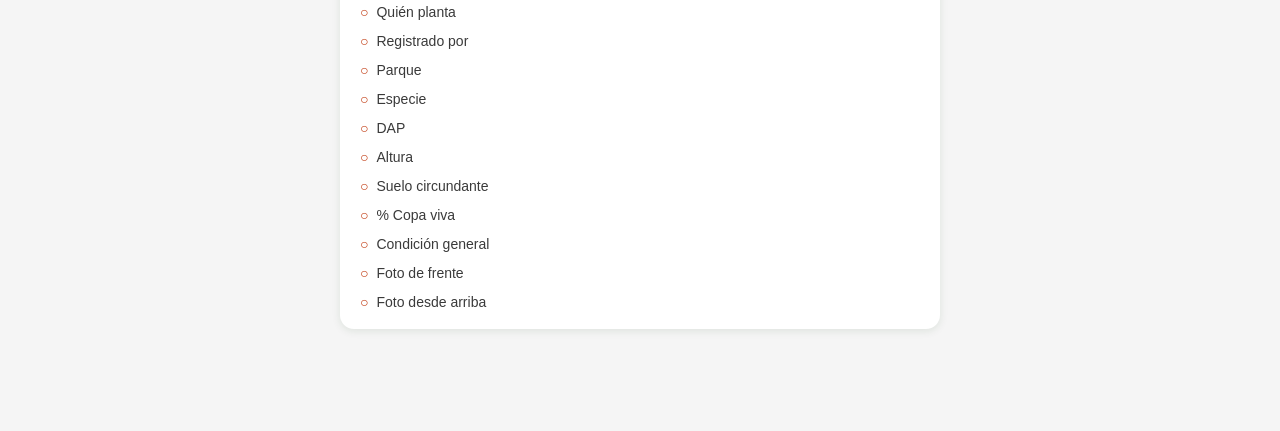
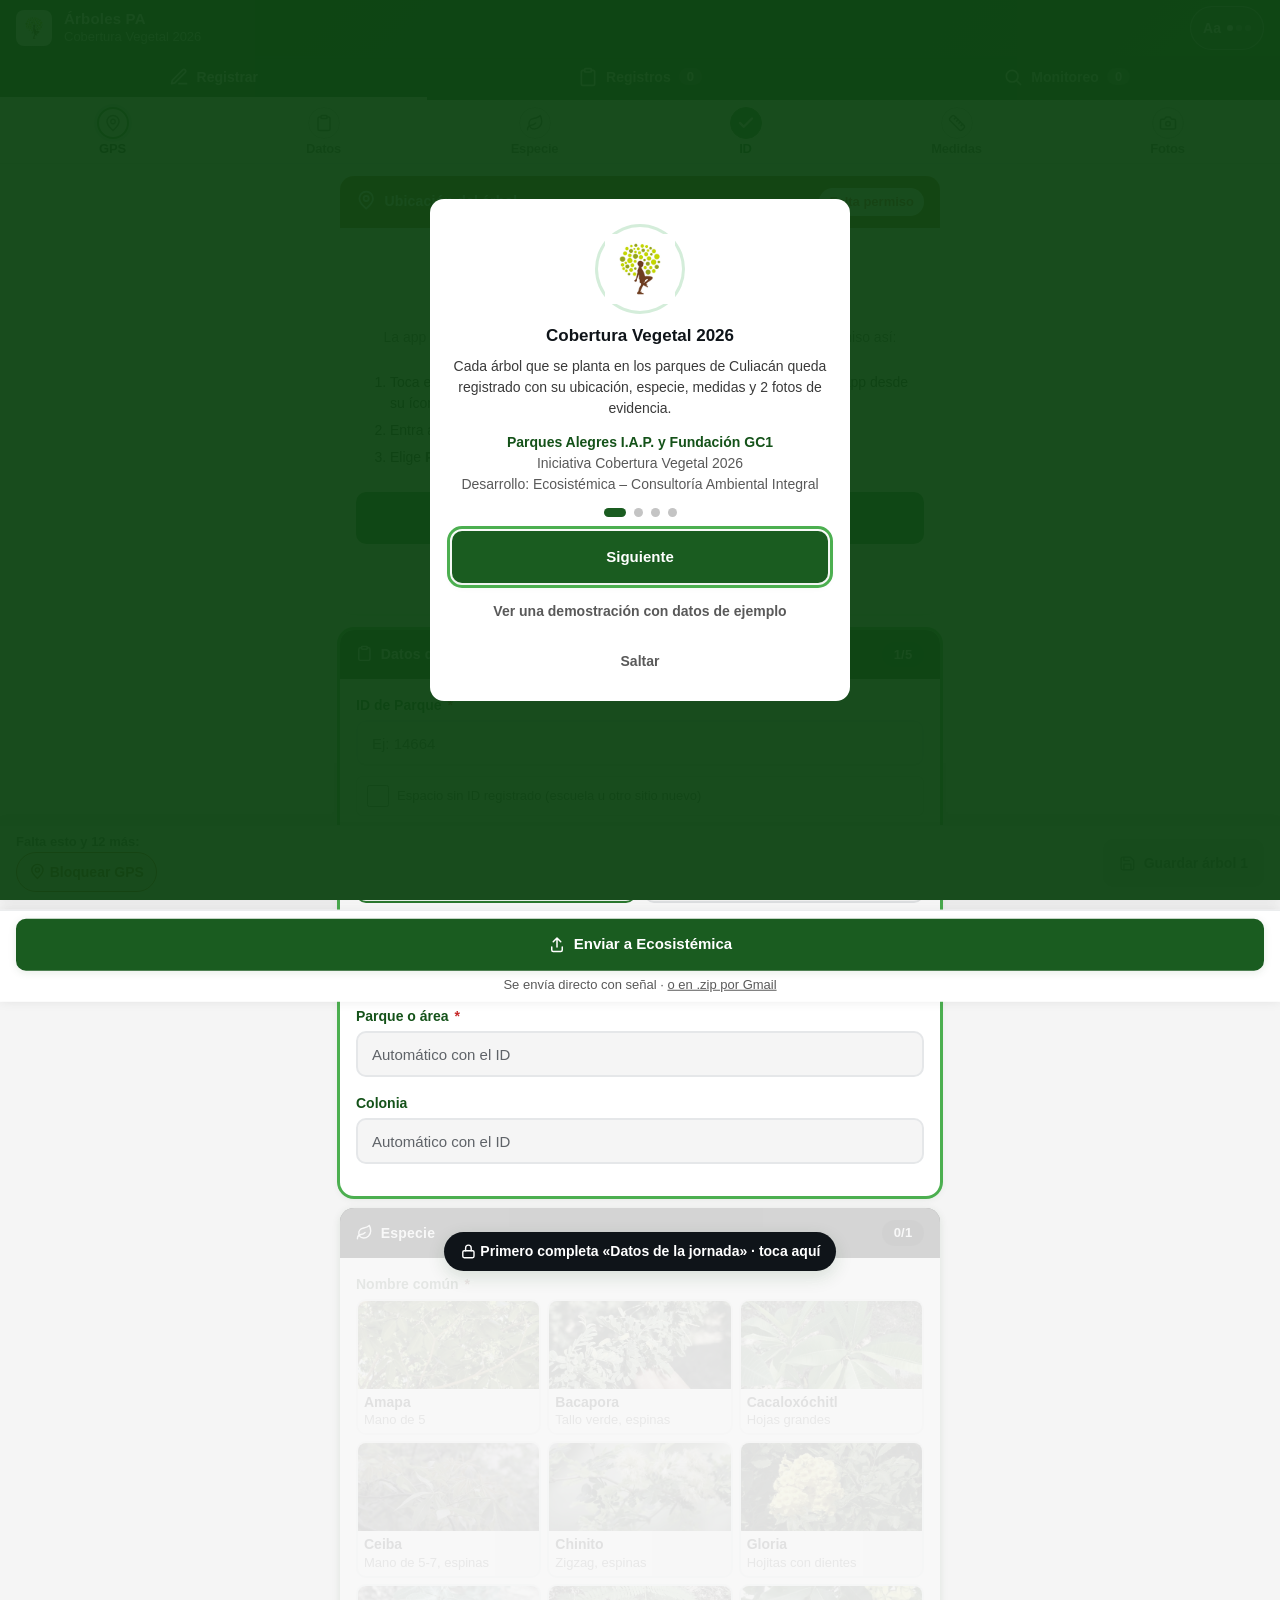
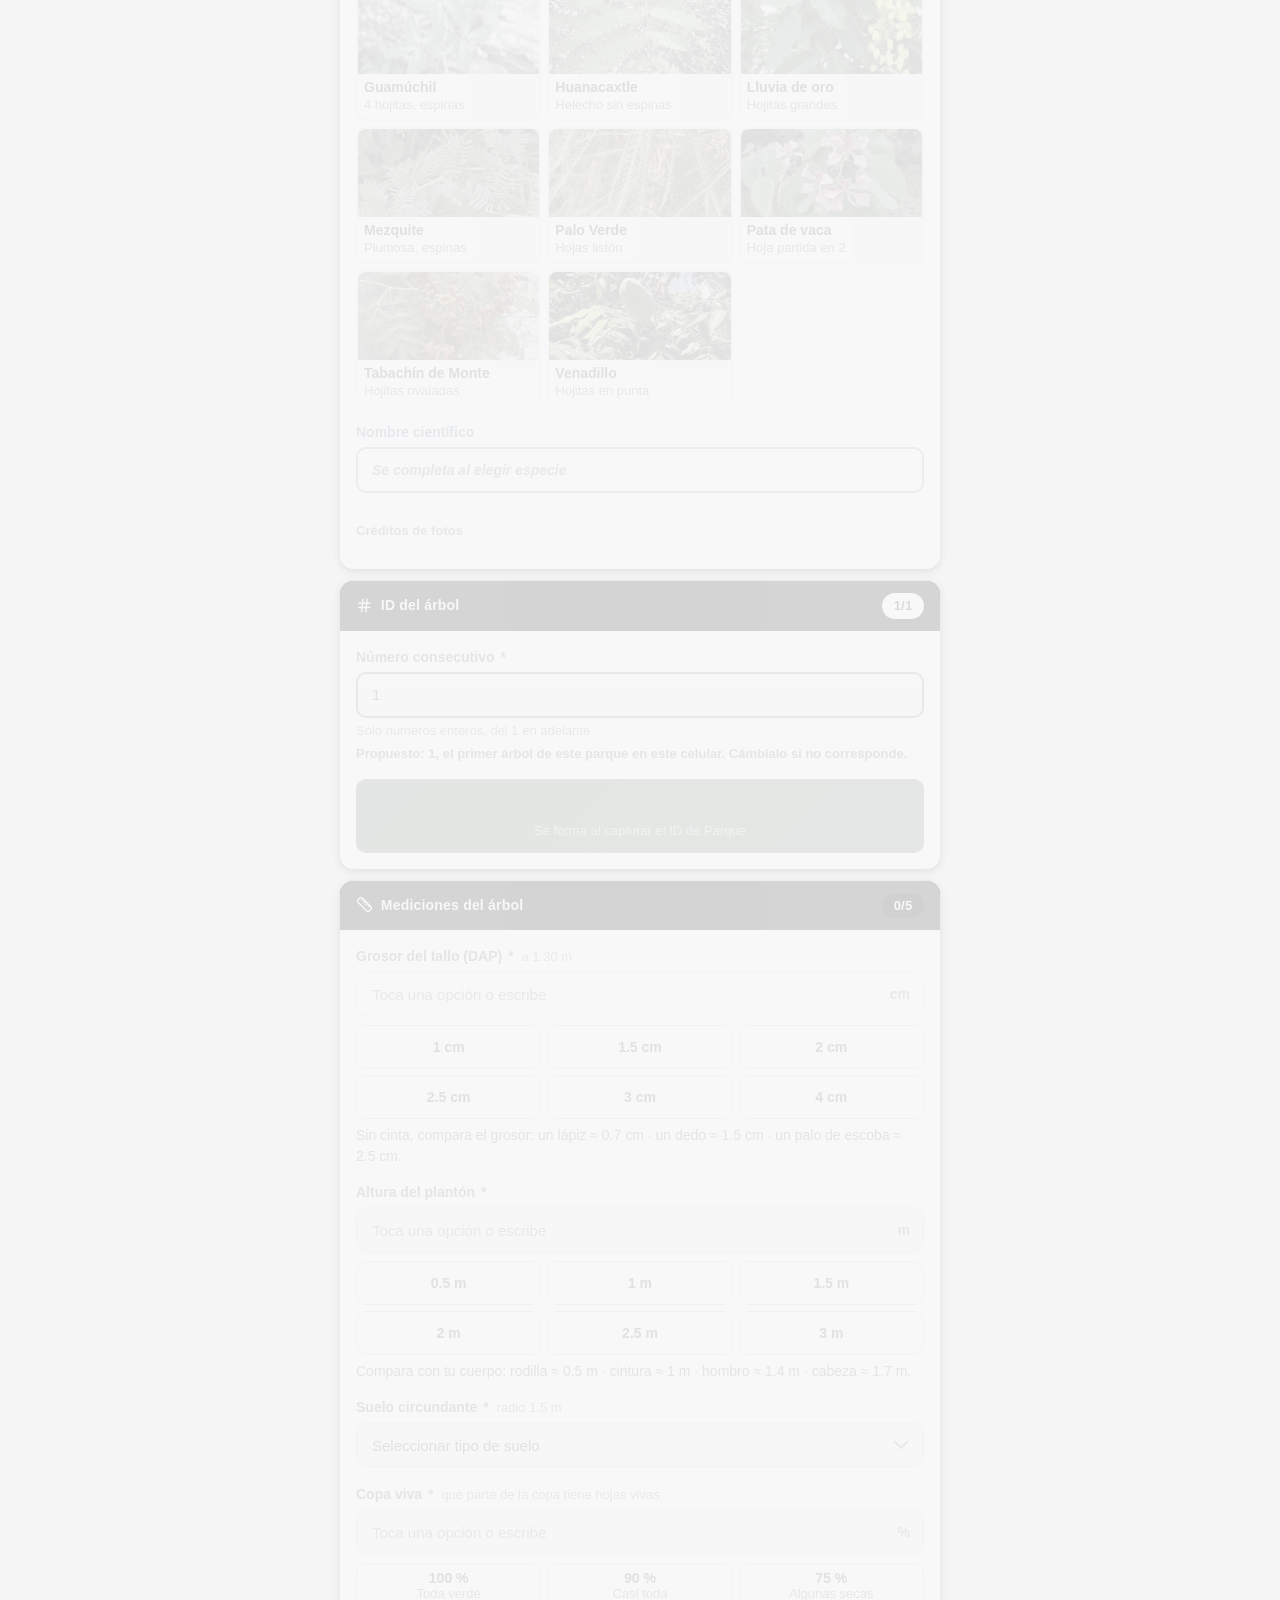
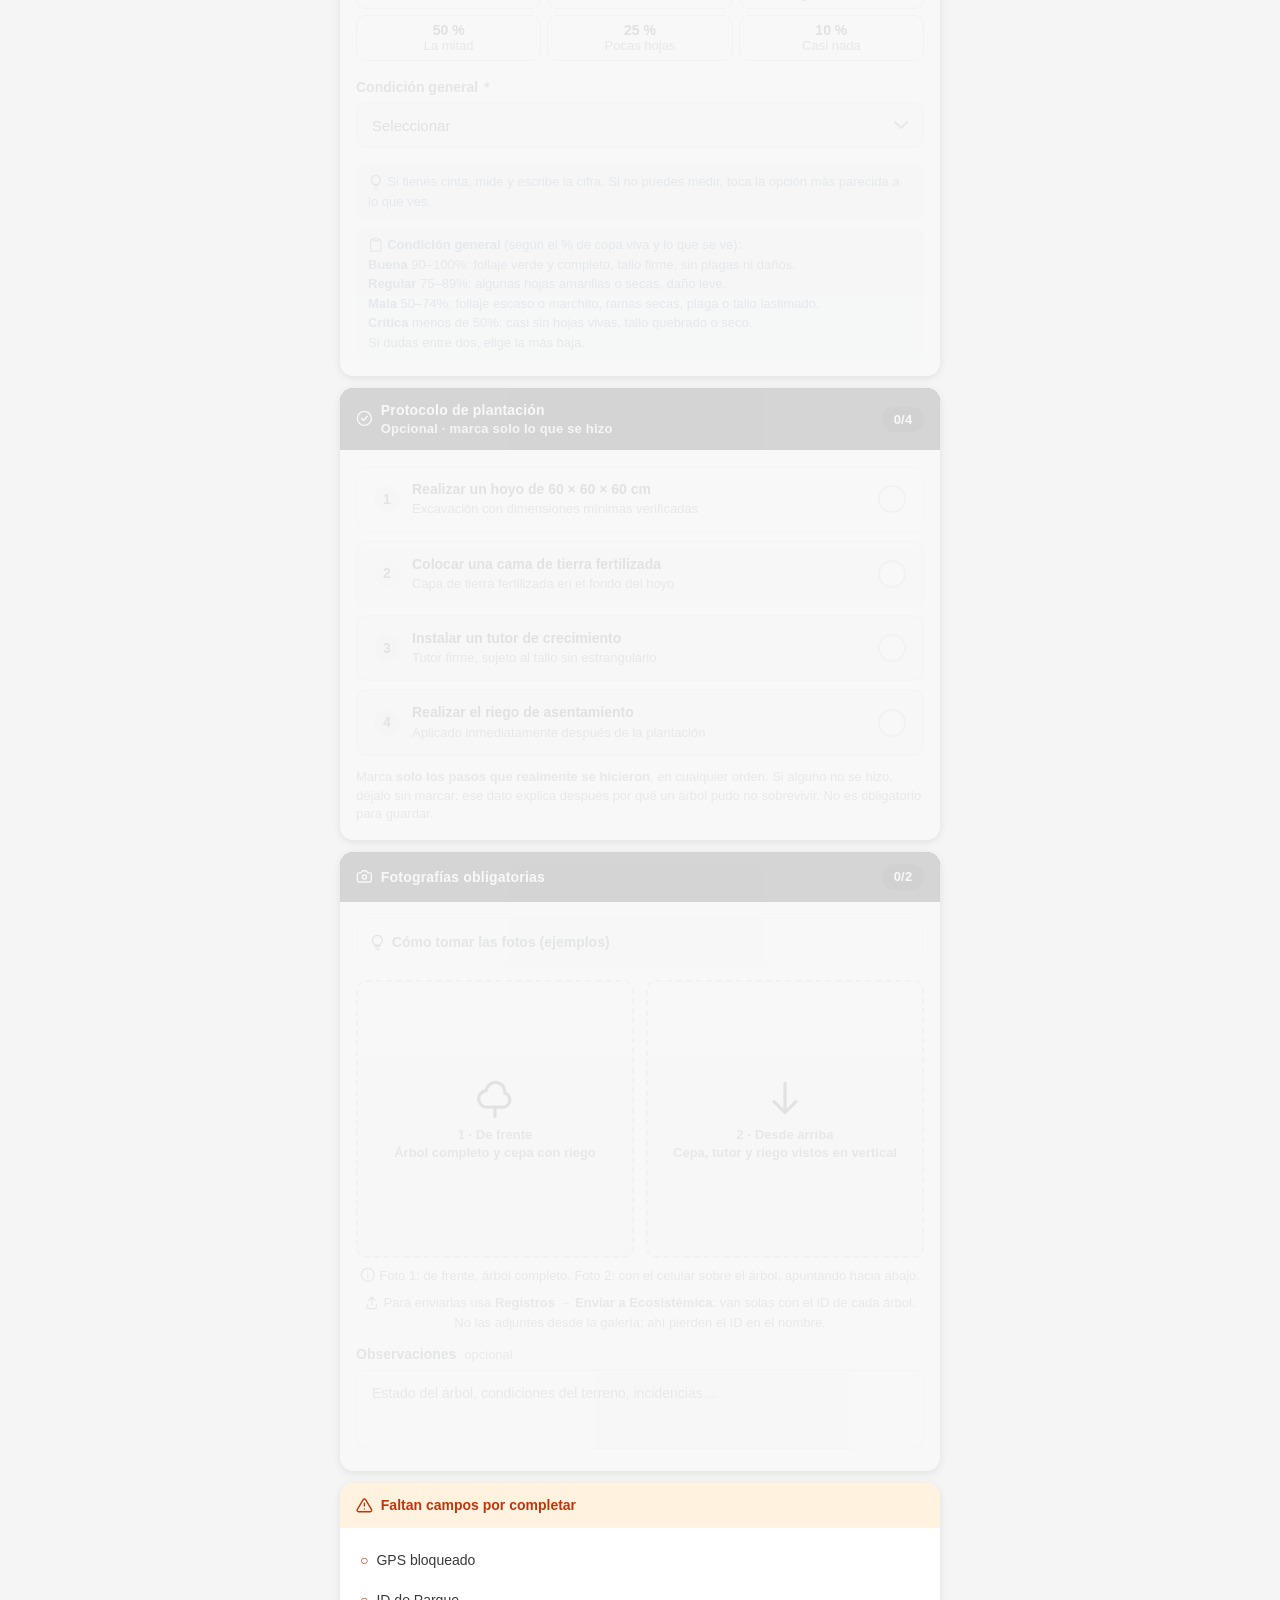
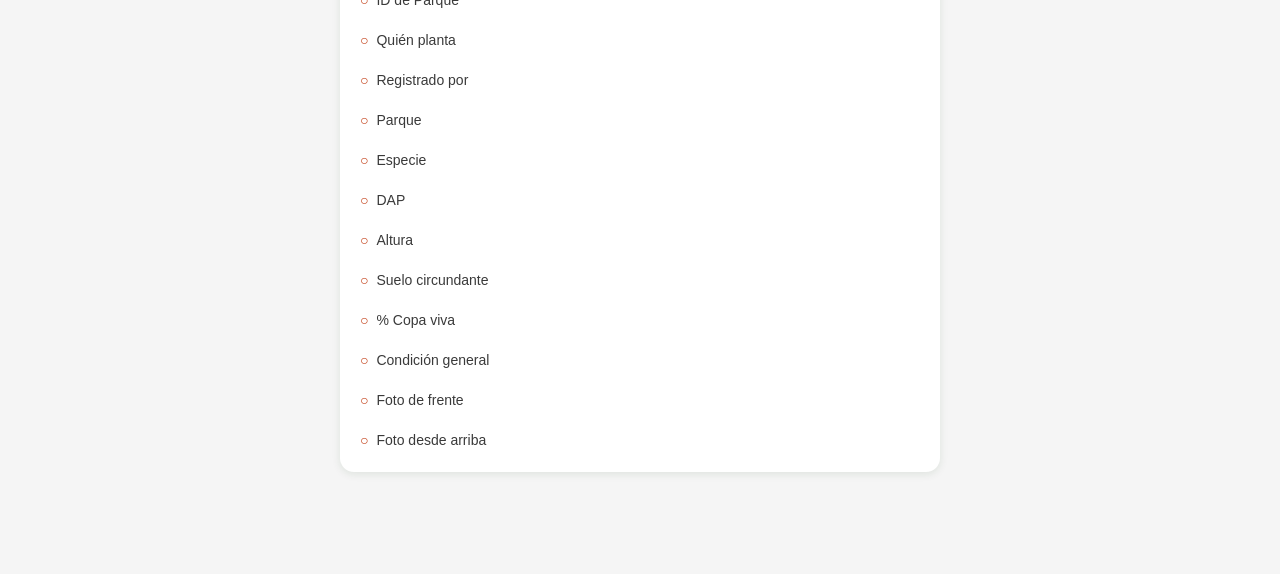
